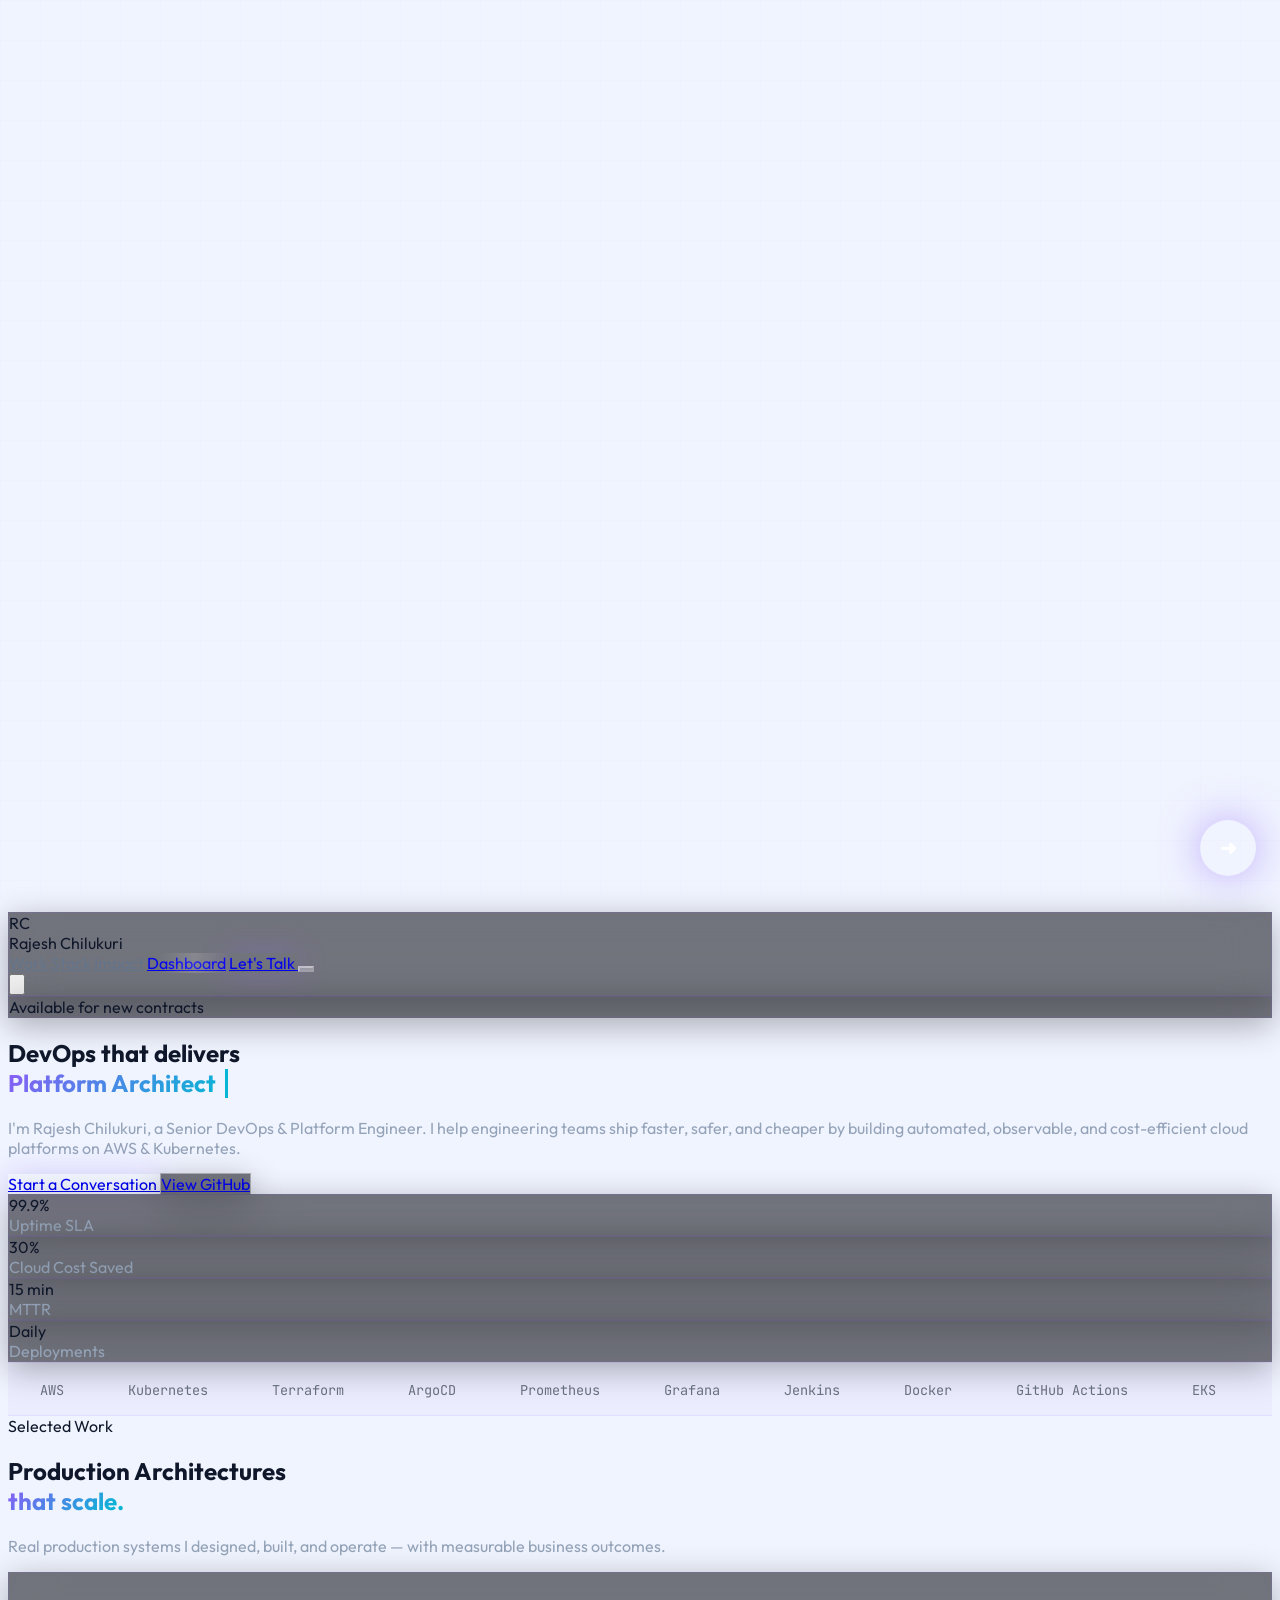
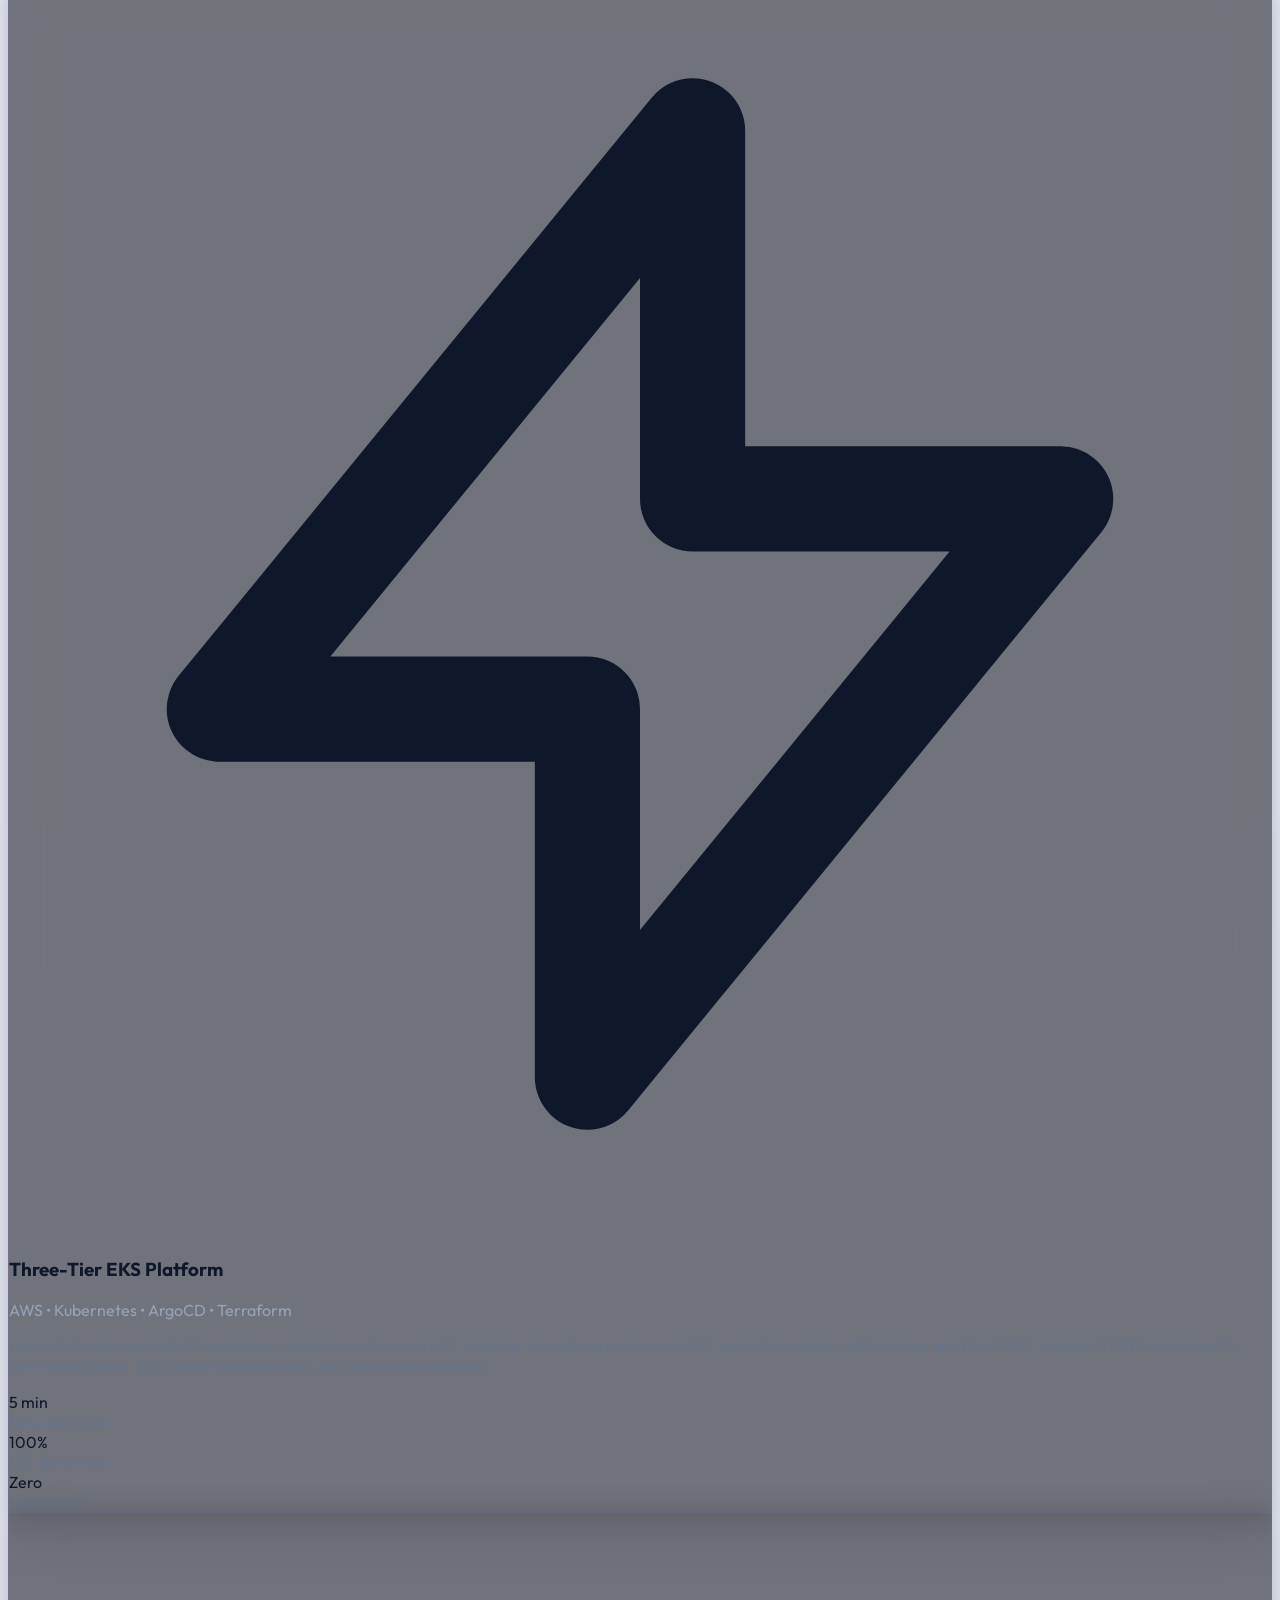
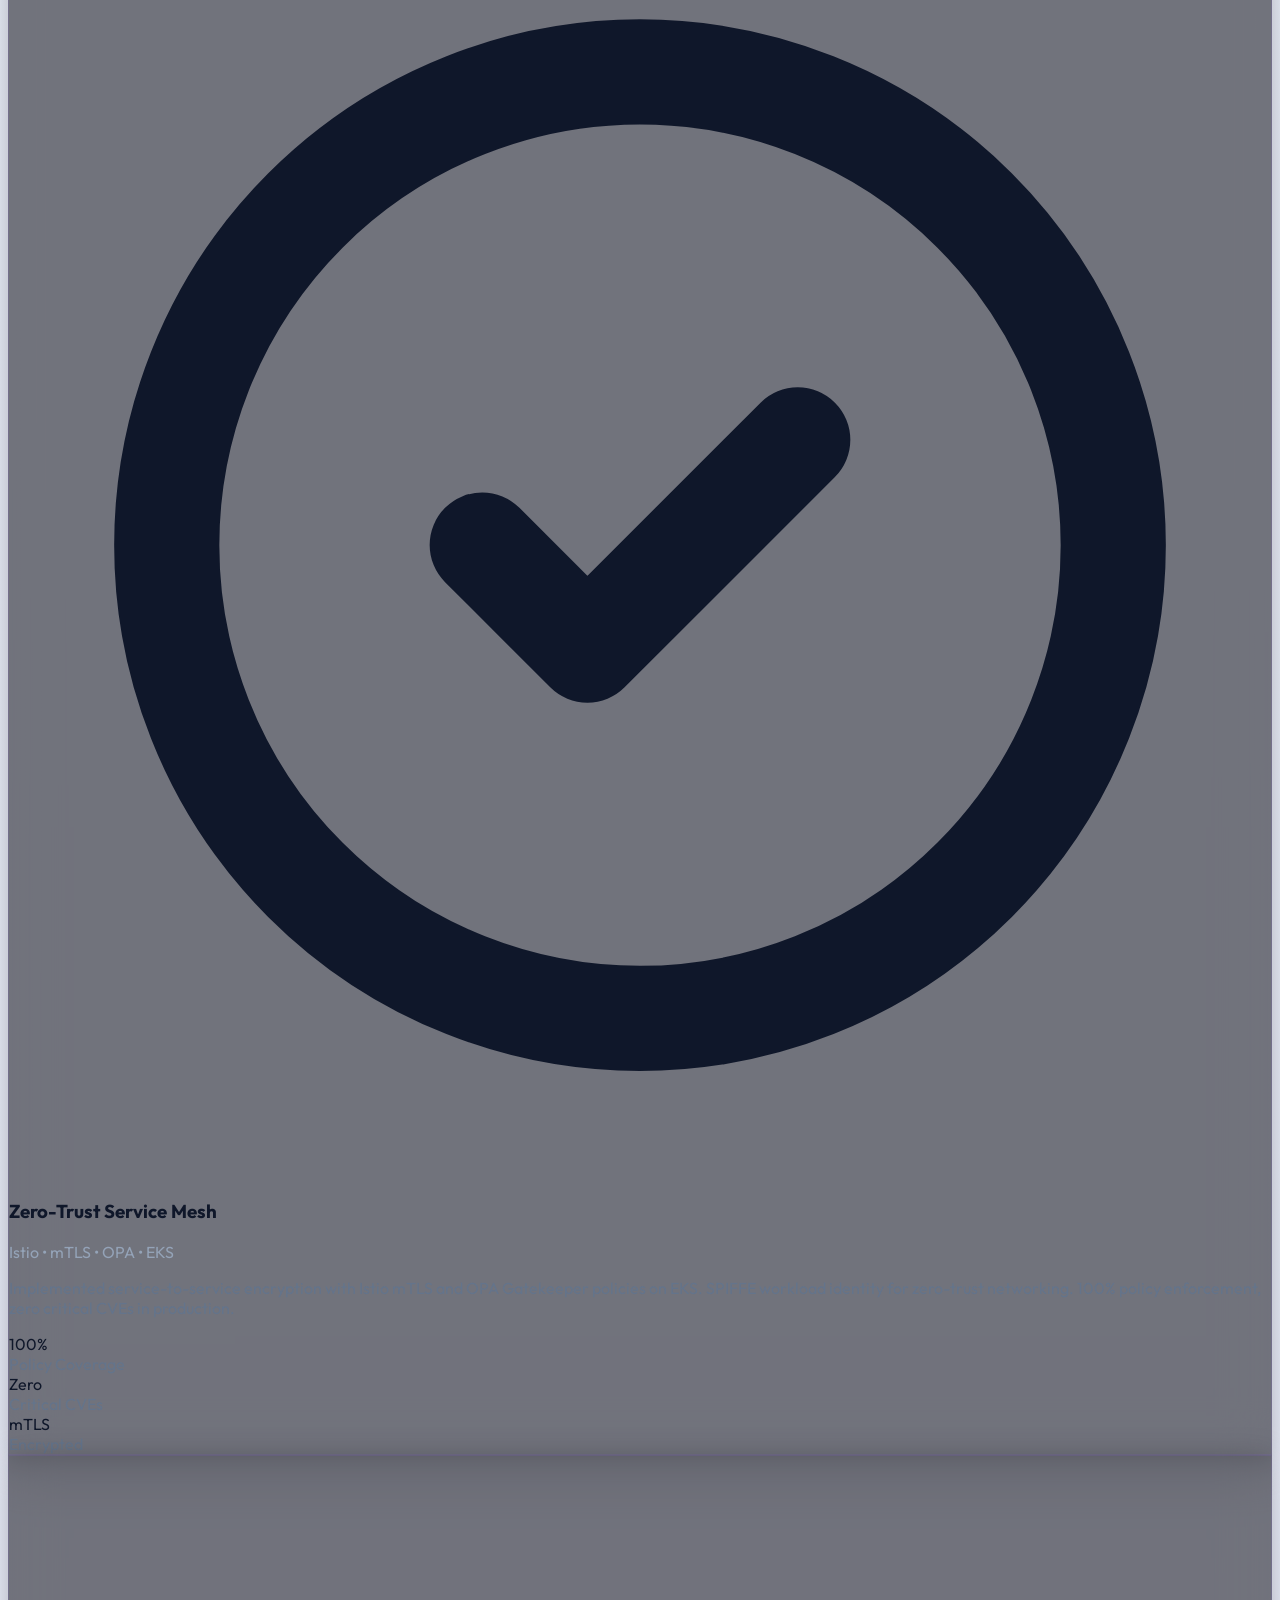
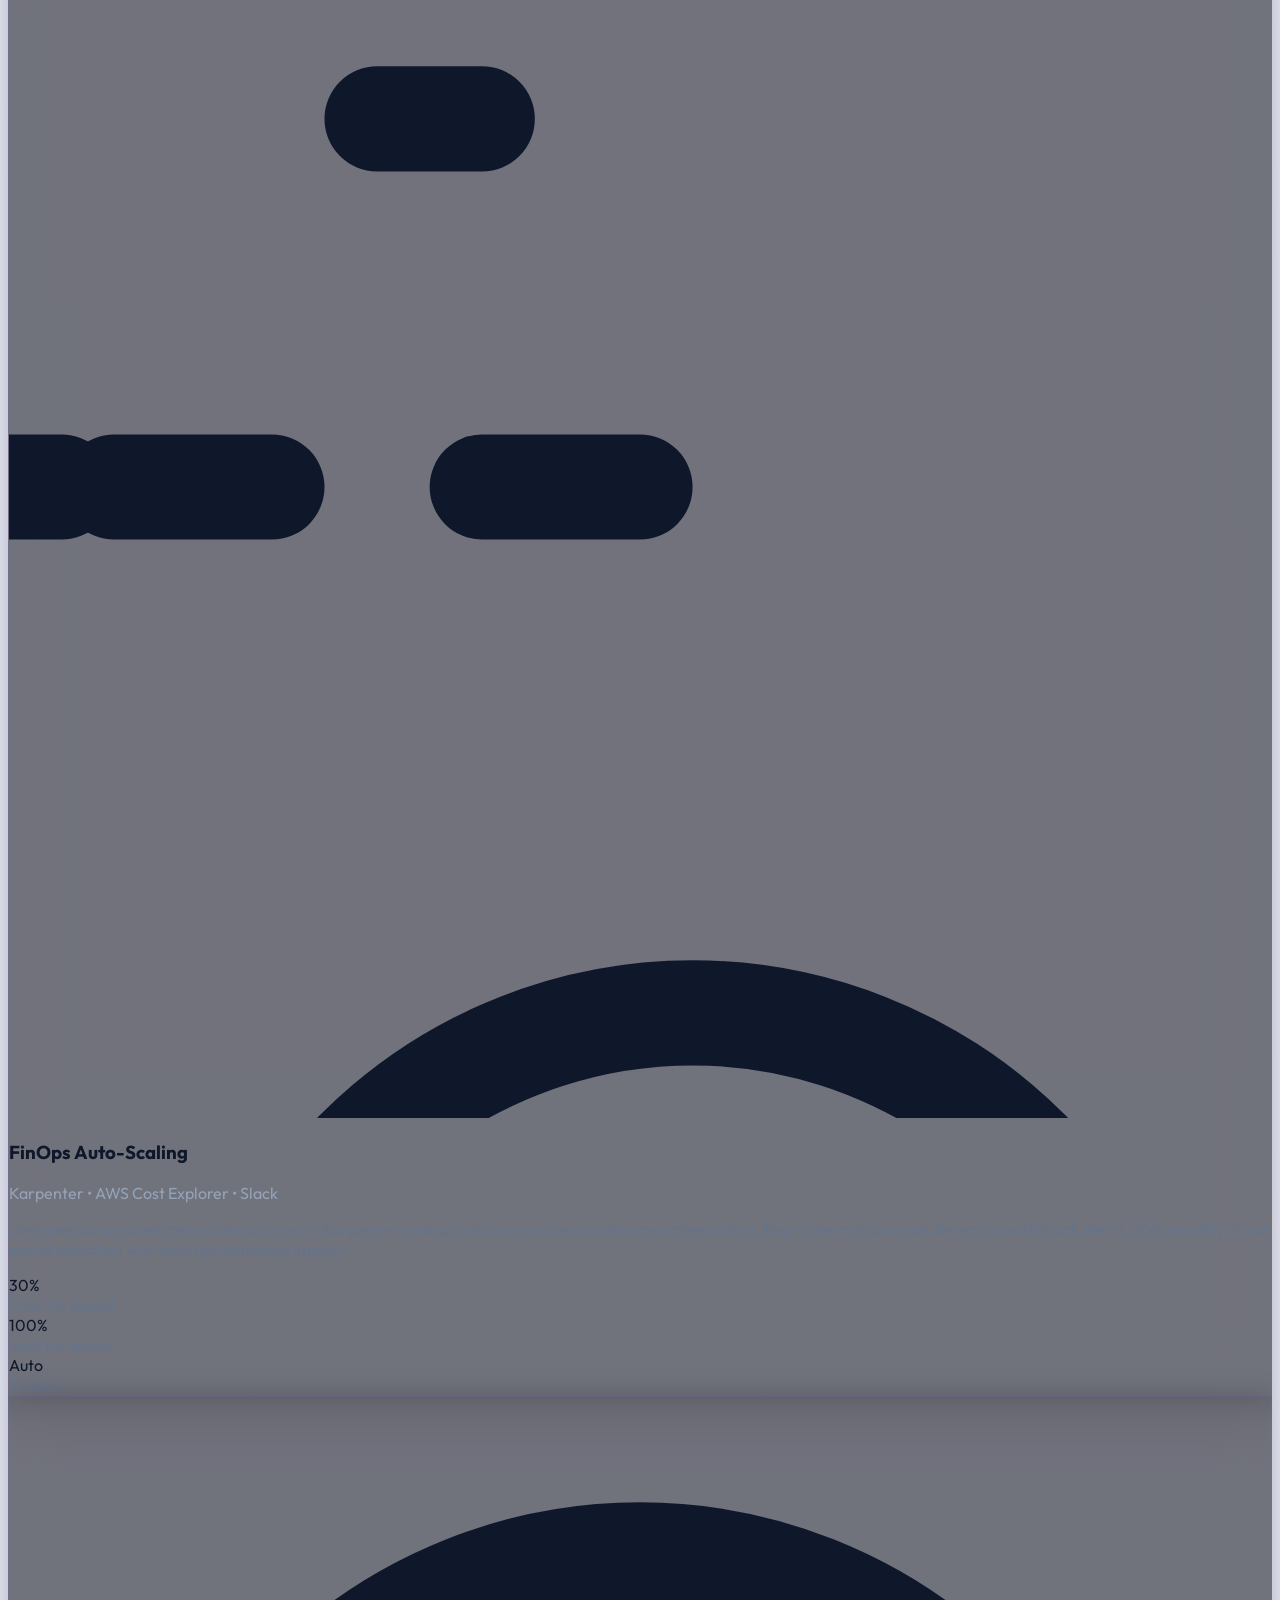
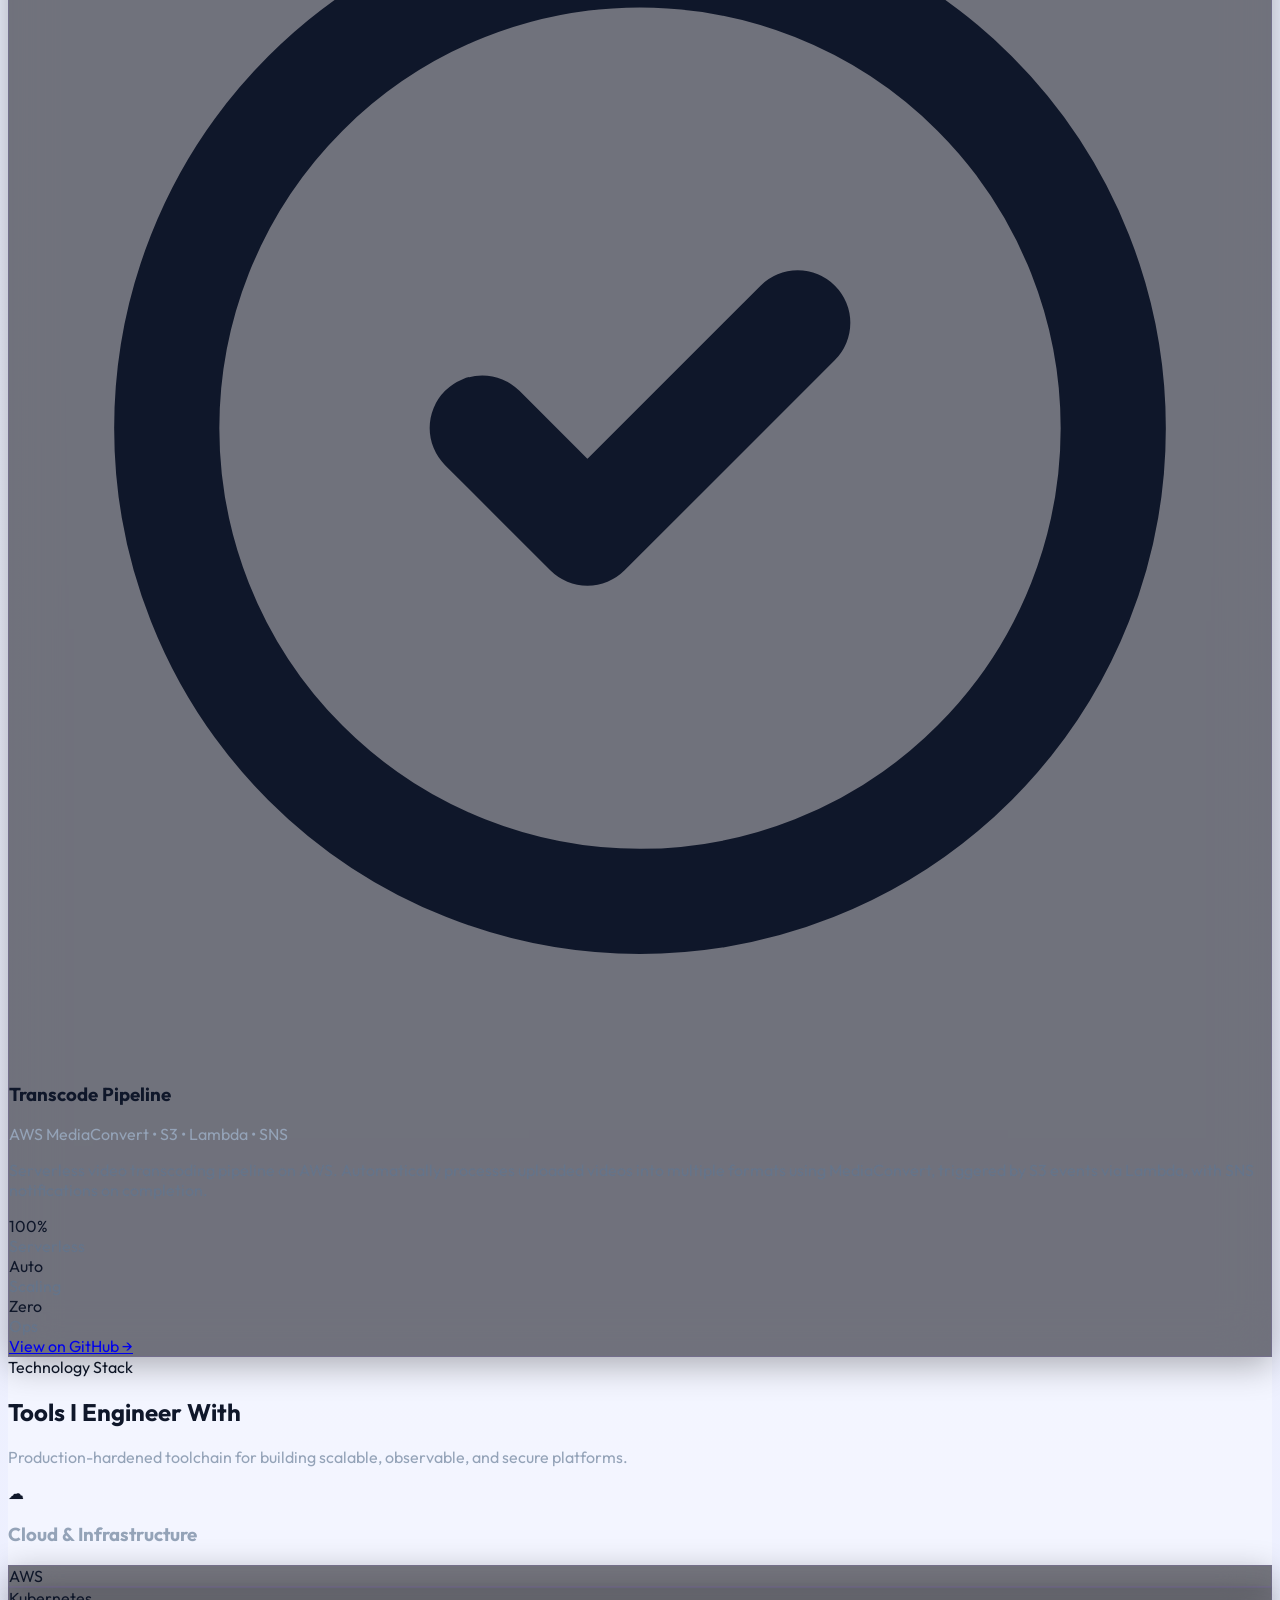
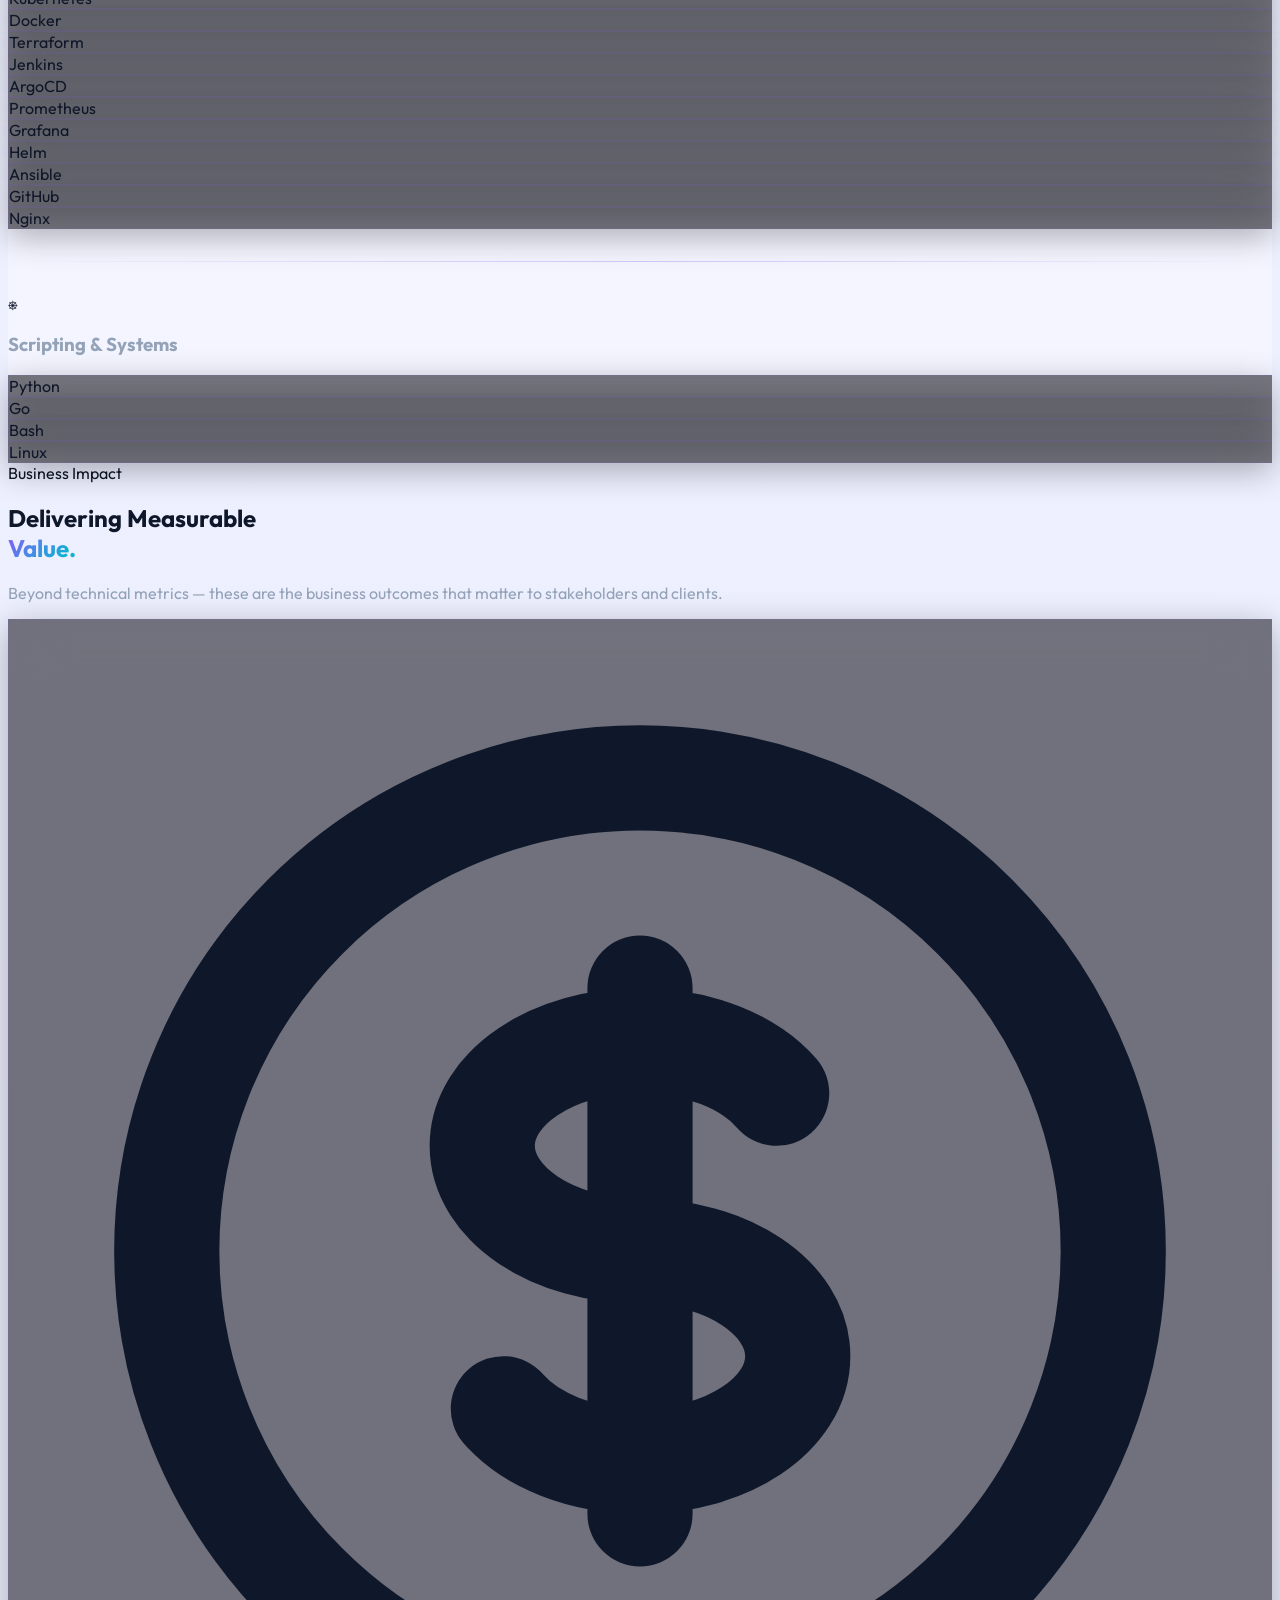
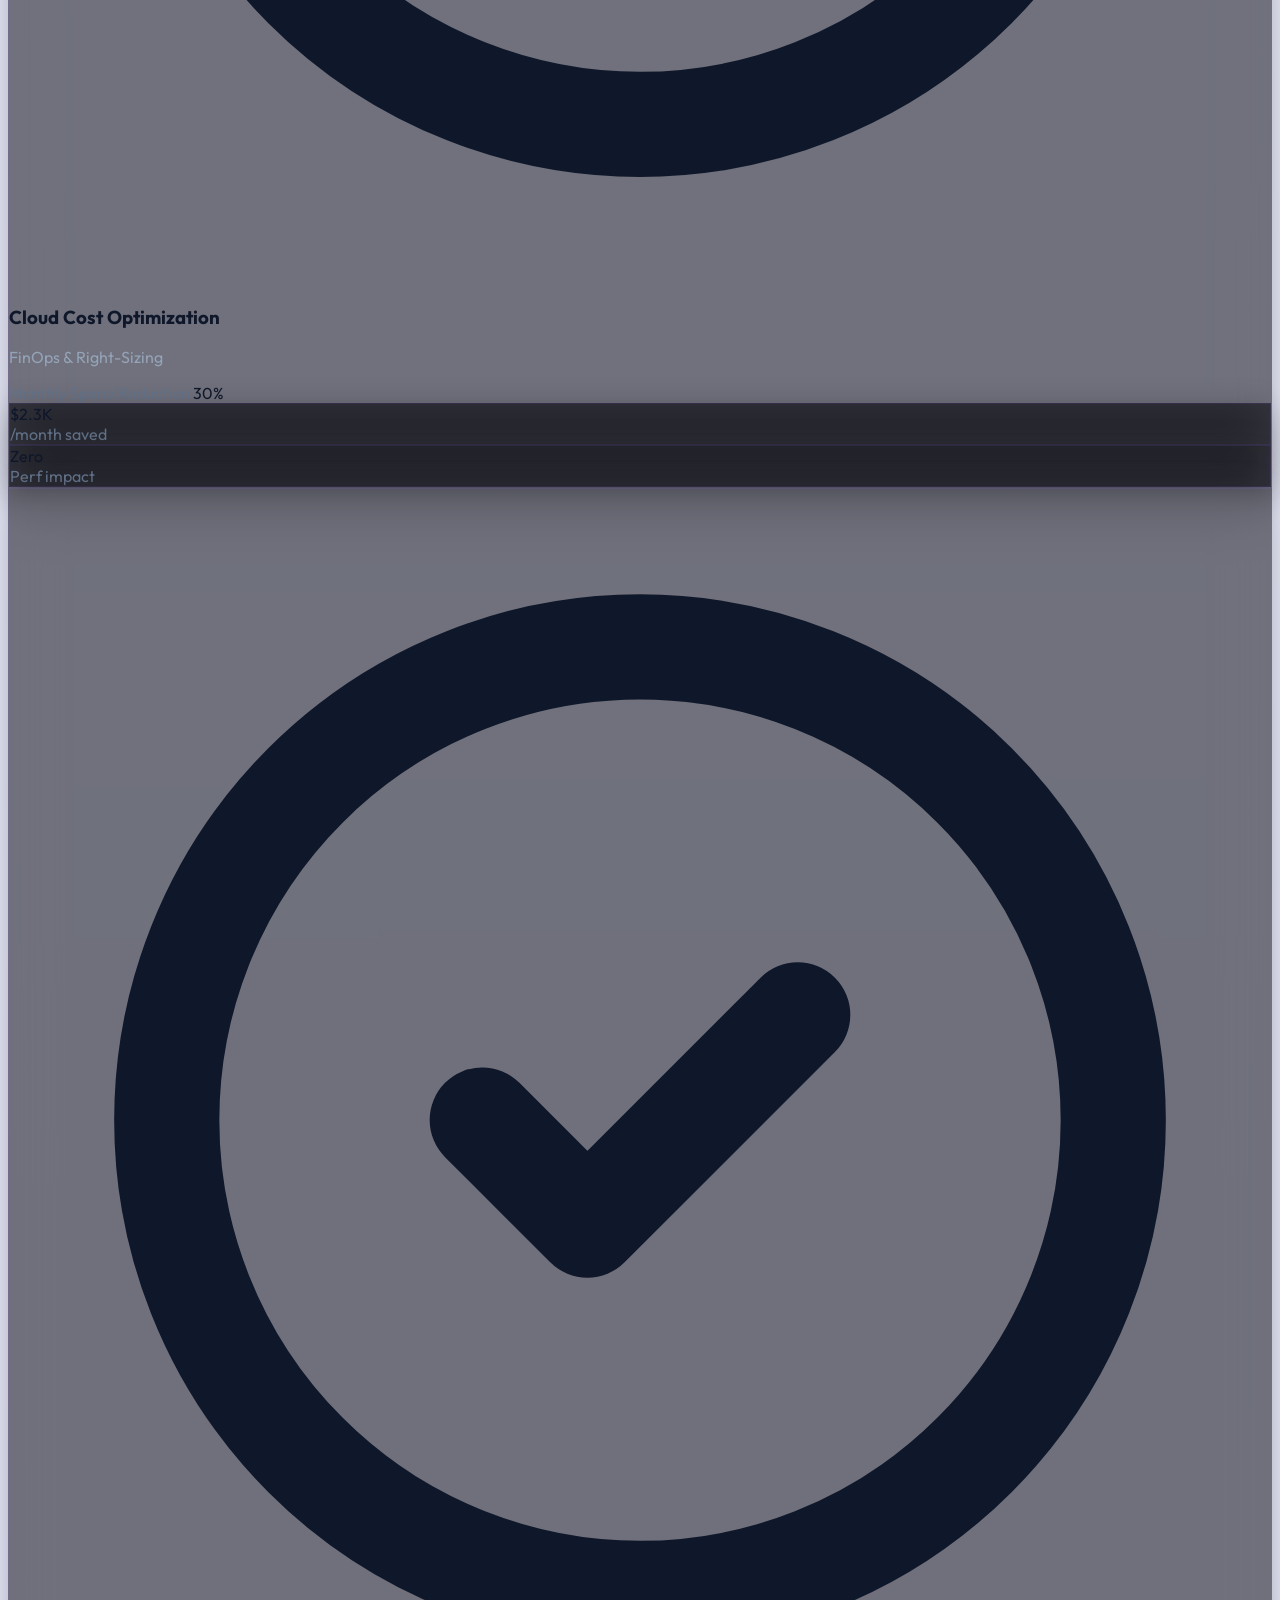
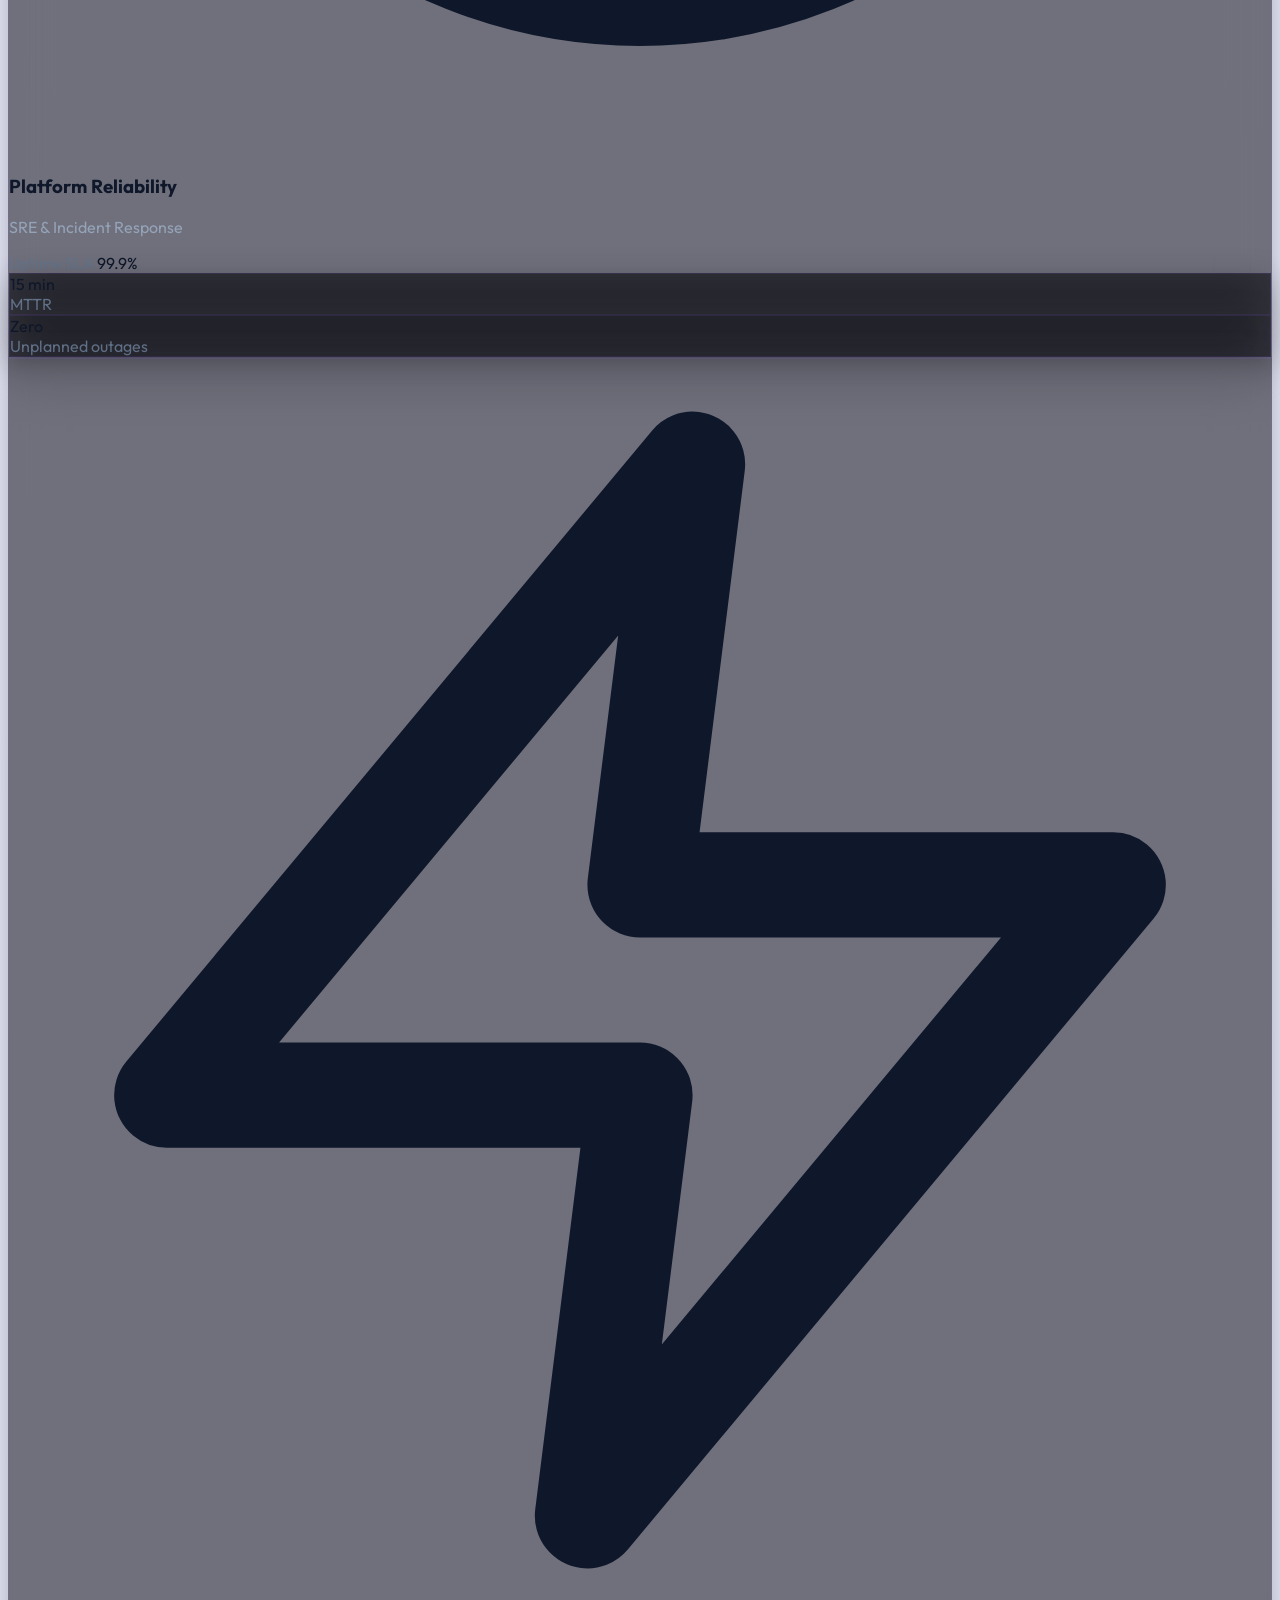
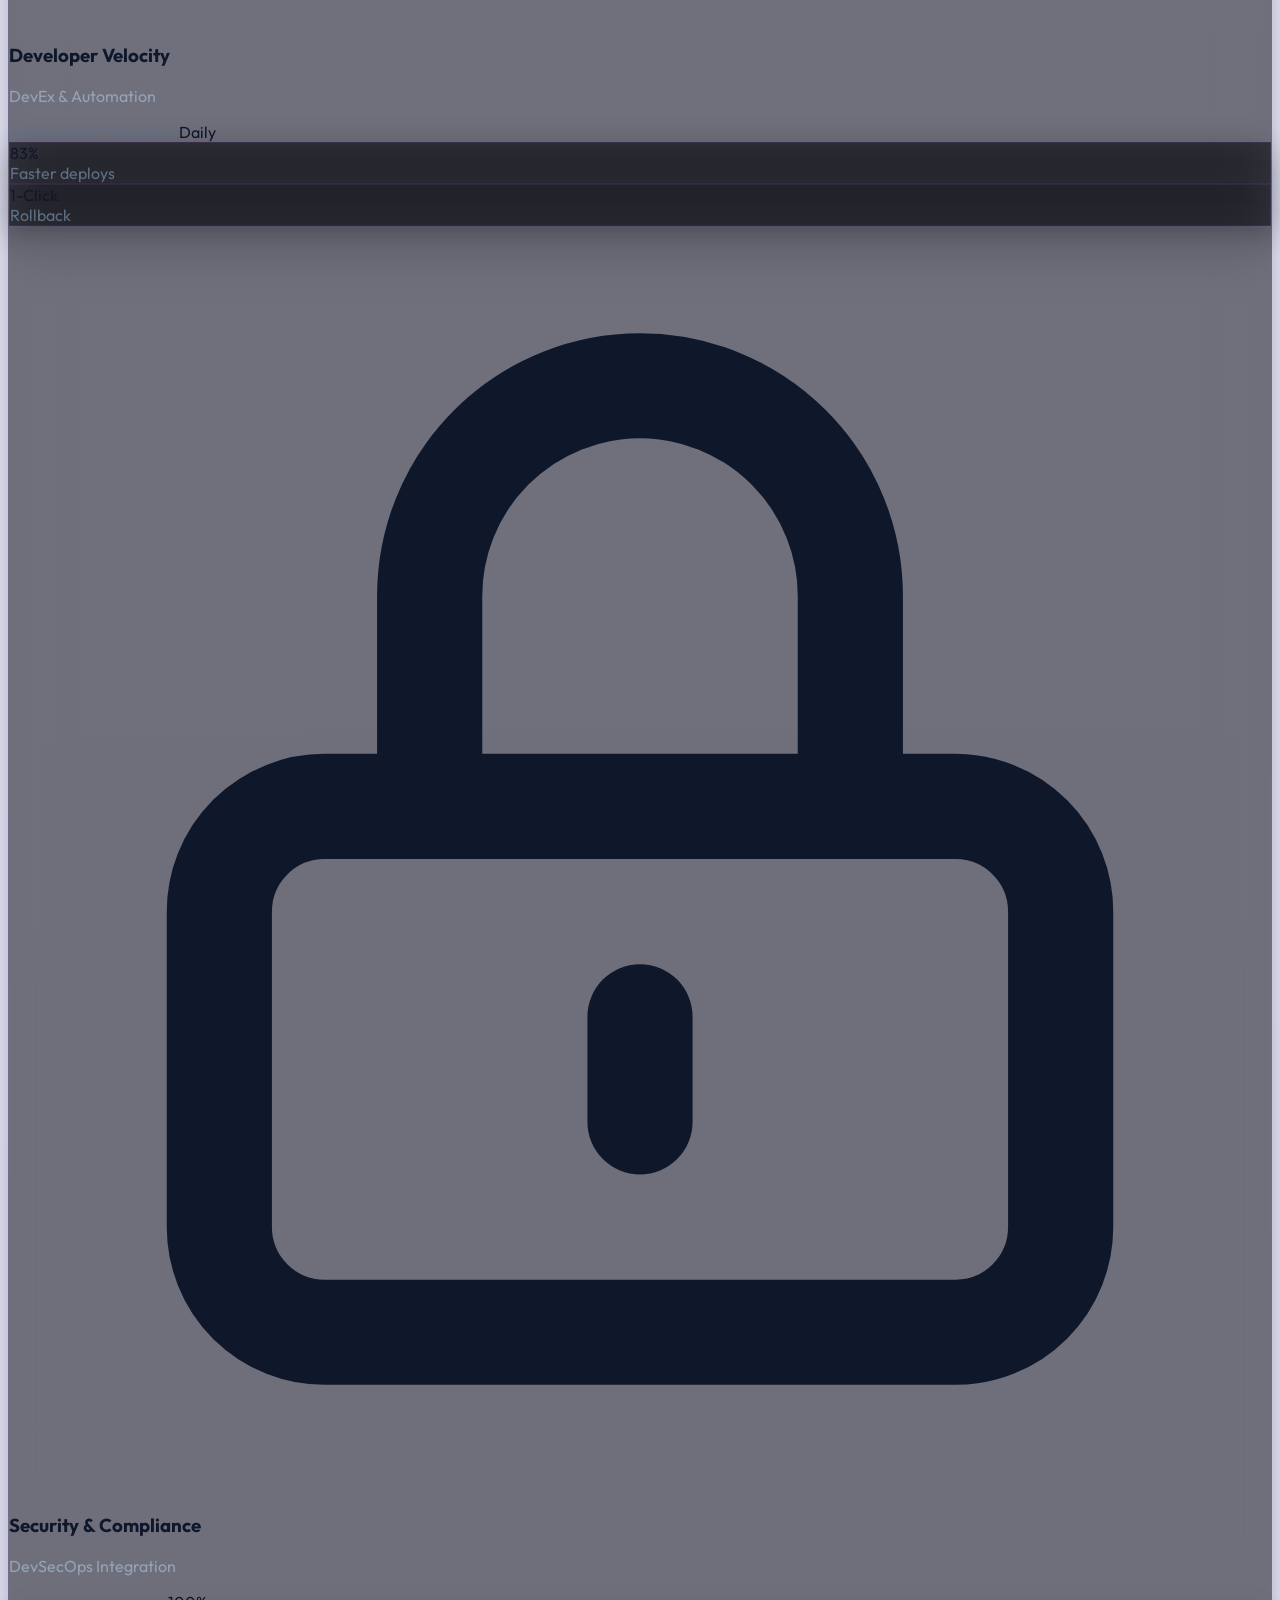
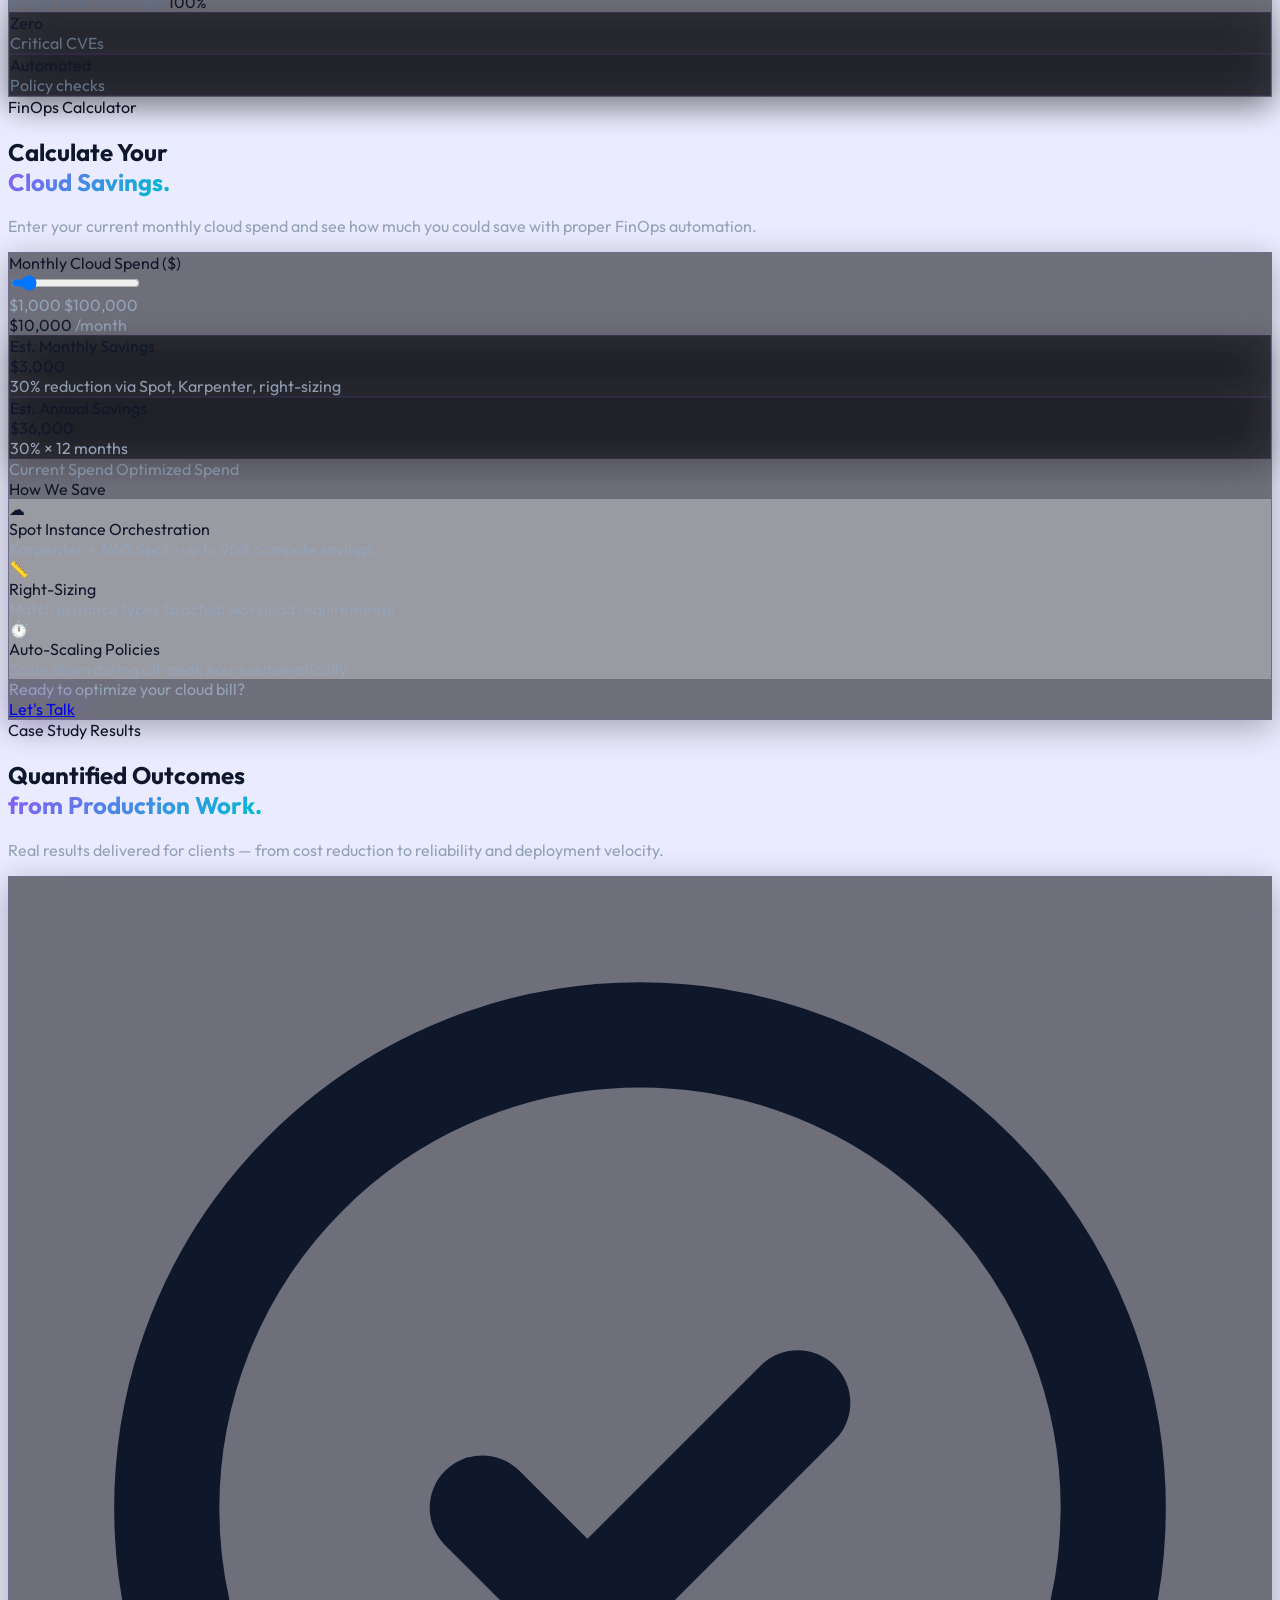
==== index.html @ 2ae7e1b1 "feat: add custom animated cursor with hover scale effect" ====
<!DOCTYPE html>
<html lang="en">
<head>
    <meta charset="UTF-8">
    <meta name="viewport" content="width=device-width, initial-scale=1.0">
    <meta name="description" content="Rajesh Chilukuri - Senior DevOps & Platform Engineer. Building scalable, secure, cost-efficient cloud infrastructure on AWS & Kubernetes. Let's ship faster, safer, cheaper.">
    <title>Rajesh Chilukuri | Senior DevOps & Platform Engineer</title>

    <!-- Tailwind CSS -->
    <script src="https://cdn.tailwindcss.com"></script>

    <!-- Google Fonts -->
    <link rel="preconnect" href="https://fonts.googleapis.com">
    <link rel="preconnect" href="https://fonts.gstatic.com" crossorigin>
    <link href="https://fonts.googleapis.com/css2?family=Outfit:wght@300;400;500;600;700;800;900&family=JetBrains+Mono:wght@400;500;700&family=Inter:wght@300;400;500;600&display=swap" rel="stylesheet">

    <!-- Chart.js -->
    <script src="https://cdn.jsdelivr.net/npm/chart.js"></script>

    <!-- SkillIcons -->
    <link rel="stylesheet" href="https://cdn.jsdelivr.net/gh/devicons/devicon@latest/devicon.min.css">

    <script>
        tailwind.config = {
            theme: {
                extend: {
                    fontFamily: {
                        sans: ['Outfit', 'sans-serif'],
                        mono: ['JetBrains Mono', 'monospace'],
                        inter: ['Inter', 'sans-serif'],
                    },
                    colors: {
                        abyss: { 50: '#f0f0ff', 100: '#e0e0ff', 500: '#0a0a12', 900: '#050508', 950: '#020204' },
                        neon: { purple: '#8b5cf6', cyan: '#06b6d4', pink: '#ec4899', emerald: '#10b981', amber: '#f59e0b' },
                        glass: { bg: 'rgba(10, 10, 18, 0.6)', border: 'rgba(139, 92, 246, 0.15)' },
                    },
                    animation: {
                        'float': 'float 6s ease-in-out infinite',
                        'float-slow': 'float 10s ease-in-out infinite',
                        'float-fast': 'float 4s ease-in-out infinite',
                        'pulse-glow': 'pulseGlow 4s ease-in-out infinite',
                        'orbit': 'orbit 20s linear infinite',
                        'spin-slow': 'spin 12s linear infinite',
                        'gradient-shift': 'gradientShift 10s ease infinite',
                        'marquee': 'marquee 30s linear infinite',
                    },
                    keyframes: {
                        float: {
                            '0%, 100%': { transform: 'translateY(0) rotate(0deg)' },
                            '33%': { transform: 'translateY(-15px) rotate(2deg)' },
                            '66%': { transform: 'translateY(10px) rotate(-2deg)' },
                        },
                        pulseGlow: {
                            '0%, 100%': { boxShadow: '0 0 30px rgba(139, 92, 246, 0.2), 0 0 60px rgba(6, 182, 212, 0.1)' },
                            '50%': { boxShadow: '0 0 60px rgba(139, 92, 246, 0.4), 0 0 100px rgba(6, 182, 212, 0.2)' },
                        },
                        orbit: {
                            '0%': { transform: 'rotate(0deg)' },
                            '100%': { transform: 'rotate(360deg)' },
                        },
                        gradientShift: {
                            '0%, 100%': { backgroundPosition: '0% 50%' },
                            '50%': { backgroundPosition: '100% 50%' },
                        },
                        marquee: {
                            '0%': { transform: 'translateX(0)' },
                            '100%': { transform: 'translateX(-50%)' },
                        },
                    },
                    backgroundImage: {
                        'mesh-gradient': 'linear-gradient(135deg, #0a0a12 0%, #1a1a2e 50%, #0a0a12 100%)',
                    }
                }
            }
        }
    </script>

    <style>
        /* ============ BOTH THEMES: ANIMATED GLASS STYLE ============ */
        body {
            transition: background-color 0.5s ease, color 0.5s ease;
        }

        /* Dark Theme (default) - Deep Abyss with animated glass */
        body:not([data-theme="light"]) {
            background-color: #020204;
            color: #f8fafc;
            background-image:
                radial-gradient(circle at 20% 20%, rgba(139, 92, 246, 0.08) 0%, transparent 35%),
                radial-gradient(circle at 80% 80%, rgba(6, 182, 212, 0.06) 0%, transparent 35%);
            background-size: 300% 300%;
            animation: darkAmbient 20s ease-in-out infinite;
        }

        @keyframes darkAmbient {
            0%, 100% { background-position: 0% 0%; }
            50% { background-position: 100% 100%; }
        }

        body:not([data-theme="light"]) .glass-panel {
            background: rgba(10, 10, 18, 0.55);
            border: 1px solid rgba(139, 92, 246, 0.12);
            box-shadow: 0 8px 32px rgba(0, 0, 0, 0.3);
        }

        body:not([data-theme="light"]) .orb {
            opacity: 0.4;
        }

        body:not([data-theme="light"]) .grid-bg {
            background-image: linear-gradient(rgba(139, 92, 246, 0.03) 1px, transparent 1px),
                              linear-gradient(90deg, rgba(139, 92, 246, 0.03) 1px, transparent 1px);
        }

        body:not([data-theme="light"]) *::-webkit-scrollbar-track {
            background: #050508;
        }

        body:not([data-theme="light"]) *::-webkit-scrollbar-thumb {
            background: linear-gradient(to bottom, #8b5cf6, #06b6d4);
        }

        /* Light Theme - Animated Glass (frosted white with neon accents) */
        [data-theme="light"] {
            --glass-bg: rgba(255, 255, 255, 0.65);
            --glass-border: rgba(139, 92, 246, 0.18);
        }

        [data-theme="light"] body {
            background-color: #f0f4ff;
            color: #0f172a;
            background-image:
                radial-gradient(circle at 20% 30%, rgba(139, 92, 246, 0.12) 0%, transparent 40%),
                radial-gradient(circle at 80% 70%, rgba(6, 182, 212, 0.12) 0%, transparent 40%),
                radial-gradient(circle at 40% 80%, rgba(236, 72, 153, 0.1) 0%, transparent 40%);
            background-size: 300% 300%;
            animation: lightAmbient 15s ease-in-out infinite;
        }

        @keyframes lightAmbient {
            0%, 100% { background-position: 0% 0%; }
            33% { background-position: 100% 50%; }
            66% { background-position: 50% 100%; }
        }

        [data-theme="light"] .glass-panel {
            background: rgba(255, 255, 255, 0.55);
            backdrop-filter: blur(24px);
            -webkit-backdrop-filter: blur(24px);
            border: 1px solid rgba(139, 92, 246, 0.18);
            box-shadow: 0 8px 32px rgba(0, 0, 0, 0.06);
        }

        [data-theme="light"] .glass-panel-hover:hover {
            border-color: rgba(139, 92, 246, 0.35);
            box-shadow: 0 12px 40px rgba(139, 92, 246, 0.12);
            background: rgba(255, 255, 255, 0.7);
        }

        [data-theme="light"] .orb {
            opacity: 0.35;
        }

        [data-theme="light"] .grid-bg {
            background-image: linear-gradient(rgba(139, 92, 246, 0.06) 1px, transparent 1px),
                              linear-gradient(90deg, rgba(139, 92, 246, 0.06) 1px, transparent 1px);
            opacity: 0.6;
        }

        [data-theme="light"] .cta-button {
            box-shadow: 0 0 30px rgba(139, 92, 246, 0.3);
        }

        [data-theme="light"] *::-webkit-scrollbar-track {
            background: #e2e8f0;
        }

        [data-theme="light"] *::-webkit-scrollbar-thumb {
            background: linear-gradient(to bottom, #8b5cf6, #06b6d4);
        }

        [data-theme="light"] .text-slate-300 { color: #64748b !important; }
        [data-theme="light"] .text-slate-400 { color: #94a3b8 !important; }
        [data-theme="light"] .text-slate-500 { color: #64748b !important; }
        [data-theme="light"] .bg-white\/5 { background-color: rgba(255, 255, 255, 0.3) !important; }
        [data-theme="light"] .bg-white\/10 { background-color: rgba(255, 255, 255, 0.4) !important; }
        [data-theme="light"] .border-white\/10 { border-color: rgba(255, 255, 255, 0.4) !important; }
        [data-theme="light"] .bg-black\/40 { background-color: rgba(0, 0, 0, 0.08) !important; }
        [data-theme="light"] .bg-slate-800 { background-color: #cbd5e1 !important; }
        [data-theme="light"] .bg-slate-700 { background-color: #94a3b8 !important; }

        /* Theme toggle icon swap */
        [data-theme="light"] #themeIcon {
            display: none;
        }
        [data-theme="light"] #themeToggle::after {
            content: '☀';
            font-size: 1rem;
        }
        #themeToggle:not([data-theme="light"])::after { content: none; }
    </style>

    <style>
        * {
            scrollbar-width: thin;
            scrollbar-color: #8b5cf6 #050508;
        }
        *::-webkit-scrollbar {
            width: 6px;
        }
        *::-webkit-scrollbar-track {
            background: #050508;
        }
        *::-webkit-scrollbar-thumb {
            background: linear-gradient(to bottom, #8b5cf6, #06b6d4);
            border-radius: 3px;
        }

        body {
            font-family: 'Outfit', sans-serif;
            background-color: #020204;
            color: #f8fafc;
            overflow-x: hidden;
        }

        /* Glassmorphism utilities */
        .glass-panel {
            background: rgba(10, 10, 18, 0.55);
            backdrop-filter: blur(20px);
            -webkit-backdrop-filter: blur(20px);
            border: 1px solid rgba(139, 92, 246, 0.12);
            box-shadow: 0 8px 32px 0 rgba(0, 0, 0, 0.3);
        }

        .glass-panel-hover:hover {
            border-color: rgba(139, 92, 246, 0.35);
            box-shadow: 0 12px 40px rgba(139, 92, 246, 0.15);
            transform: translateY(-4px);
        }

        .text-gradient {
            background: linear-gradient(135deg, #8b5cf6 0%, #06b6d4 50%, #ec4899 100%);
            -webkit-background-clip: text;
            -webkit-text-fill-color: transparent;
            background-size: 200% auto;
            animation: gradientShift 4s ease infinite;
        }

        .text-gradient-cyan {
            background: linear-gradient(135deg, #06b6d4 0%, #3b82f6 100%);
            -webkit-background-clip: text;
            -webkit-text-fill-color: transparent;
        }

        .text-gradient-purple {
            background: linear-gradient(135deg, #8b5cf6 0%, #a855f7 100%);
            -webkit-background-clip: text;
            -webkit-text-fill-color: transparent;
        }

        /* Animated background elements */
        .orb {
            position: fixed;
            border-radius: 50%;
            filter: blur(80px);
            opacity: 0.4;
            z-index: 0;
            pointer-events: none;
        }

        .tool-logo-float {
            position: fixed;
            z-index: 0;
            pointer-events: none;
            filter: drop-shadow(0 0 15px rgba(0, 0, 0, 0.5));
            opacity: 0.85;
        }

        .grid-bg {
            position: fixed;
            top: 0; left: 0; width: 100%; height: 100%;
            background-image: linear-gradient(rgba(139, 92, 246, 0.03) 1px, transparent 1px),
                              linear-gradient(90deg, rgba(139, 92, 246, 0.03) 1px, transparent 1px);
            background-size: 40px 40px;
            z-index: 0;
            pointer-events: none;
        }

        /* Hero text effects */
        .hero-glow {
            position: relative;
        }
        .hero-glow::after {
            content: attr(data-glow);
            position: absolute;
            inset: 0;
            background: linear-gradient(135deg, #8b5cf6, #06b6d4, #ec4899);
            -webkit-mask: linear-gradient(#fff 0 0) content-box, linear-gradient(#fff 0 0);
            -webkit-mask-composite: destination-out;
            mask-composite: exclude;
            pointer-events: none;
            filter: blur(8px);
            z-index: -1;
        }

        /* Custom Animated Cursor */
        .custom-cursor {
            position: fixed;
            top: 0;
            left: 0;
            width: 20px;
            height: 20px;
            border: 2px solid #06b6d4;
            border-radius: 50%;
            pointer-events: none;
            z-index: 9999;
            transition: transform 0.1s ease-out, width 0.2s ease, height 0.2s ease, background-color 0.2s ease;
            mix-blend-mode: difference;
            transform: translate(-50%, -50%);
        }
        .custom-cursor::after {
            content: '';
            position: absolute;
            top: 50%;
            left: 50%;
            width: 4px;
            height: 4px;
            background: #06b6d4;
            border-radius: 50%;
            transform: translate(-50%, -50%);
        }
        .custom-cursor.hover {
            width: 50px;
            height: 50px;
            background: rgba(6, 182, 212, 0.1);
            border-color: transparent;
        }
        .custom-cursor.hidden {
            display: none;
        }

        /* Hero typing effect */
        .hero-typing {
            display: inline-block;
            min-width: 14rem;
        }
        .hero-typing-text {
            color: #fff;
        }
        .hero-cursor {
            display: inline-block;
            width: 3px;
            height: 1.2em;
            background: #06b6d4;
            margin-left: 4px;
            animation: blink 1s infinite;
            vertical-align: text-bottom;
        }
        @keyframes blink {
            0%, 100% { opacity: 1; }
            50% { opacity: 0; }
        }

        .tilt-card__shine {
            position: absolute;
            top: 0; left: 0; width: 100%; height: 100%;
            background: linear-gradient(
                135deg,
                rgba(255, 255, 255, 0) 0%,
                rgba(255, 255, 255, 0.1) 50%,
                rgba(255, 255, 255, 0) 100%
            );
            transform: translateX(-100%) rotate(45deg);
            pointer-events: none;
            z-index: 1;
            transition: transform 0.3s ease;
        }
        .tilt-card:hover .tilt-card__shine {
            transform: translateX(100%) rotate(45deg);
        }

        /* CTA button */
        .cta-button {
            position: relative;
            overflow: hidden;
            transition: all 0.4s cubic-bezier(0.4, 0, 0.2, 1);
        }
        .cta-button::before {
            content: '';
            position: absolute;
            top: 0; left: -100%; width: 100%; height: 100%;
            background: linear-gradient(90deg, transparent, rgba(255,255,255,0.15), transparent);
            transition: 0.5s;
        }
        .cta-button:hover::before {
            left: 100%;
        }

        /* Skill icon card */
        .skill-card {
            position: relative;
            transition: all 0.3s cubic-bezier(0.4, 0, 0.2, 1);
        }
        .skill-card:hover {
            transform: translateY(-8px) scale(1.05);
        }

        /* Section divider */
        .section-divider {
            height: 1px;
            background: linear-gradient(to right, transparent, rgba(139, 92, 246, 0.3), transparent);
            margin: 2rem 0;
        }

        /* Reveal animation */
        .reveal {
            opacity: 0;
            transform: translateY(30px);
            transition: all 0.8s ease-out;
        }
        .reveal.active {
            opacity: 1;
            transform: translateY(0);
        }

        /* Marquee ticker */
        .marquee-container {
            overflow: hidden;
            white-space: nowrap;
            padding: 1rem 0;
            background: rgba(139, 92, 246, 0.05);
            border-top: 1px solid rgba(139, 92, 246, 0.1);
            border-bottom: 1px solid rgba(139, 92, 246, 0.1);
        }
        .marquee {
            display: inline-block;
            animation: marquee 40s linear infinite;
        }
        .marquee span {
            display: inline-block;
            padding: 0 2rem;
            color: #6b7280;
            font-family: 'JetBrains Mono', monospace;
            font-size: 0.85rem;
        }

        /* Code block styling */
        .code-block {
            background: #050508;
            border: 1px solid rgba(139, 92, 246, 0.2);
            border-radius: 12px;
            overflow: hidden;
        }
        .code-header {
            background: rgba(139, 92, 246, 0.1);
            padding: 0.75rem 1rem;
            border-bottom: 1px solid rgba(139, 92, 246, 0.1);
            display: flex;
            align-items: center;
            gap: 0.5rem;
        }
        .code-dot {
            width: 10px; height: 10px; border-radius: 50%;
        }
        .code-dot.red { background: #ff5f56; box-shadow: 0 0 10px #ff5f56; }
        .code-dot.yellow { background: #ffbd2e; box-shadow: 0 0 10px #ffbd2e; }
        .code-dot.green { background: #27c93f; box-shadow: 0 0 10px #27c93f; }

        .contact-input {
            background: rgba(255, 255, 255, 0.03);
            border: 1px solid rgba(255, 255, 255, 0.1);
            transition: all 0.3s ease;
        }
        .contact-input:focus {
            border-color: #8b5cf6;
            box-shadow: 0 0 20px rgba(139, 92, 246, 0.2);
            outline: none;
        }

        /* ============ INTERACTIVE TERMINAL ============ */
        .terminal-overlay {
            position: fixed;
            top: 0; left: 0; width: 100%; height: 100%;
            z-index: 100;
            opacity: 0;
            visibility: hidden;
            transition: all 0.4s cubic-bezier(0.25, 0.46, 0.45, 0.94);
        }
        .terminal-overlay.open {
            opacity: 1;
            visibility: visible;
        }
        .terminal-backdrop {
            position: absolute;
            inset: 0;
            background: rgba(2, 2, 4, 0.85);
            backdrop-filter: blur(24px);
            -webkit-backdrop-filter: blur(24px);
        }
        .terminal-window {
            position: absolute;
            top: 10%; left: 10%; right: 10%; bottom: 10%;
            background: rgba(5, 5, 8, 0.92);
            border: 1px solid rgba(139, 92, 246, 0.3);
            border-radius: 16px;
            box-shadow: 0 25px 80px rgba(0, 0, 0, 0.6);
            display: flex;
            flex-direction: column;
            overflow: hidden;
            transform: scale(0.9);
            transition: transform 0.3s cubic-bezier(0.25, 0.46, 0.45, 0.94);
        }
        .terminal-overlay.open .terminal-window {
            transform: scale(1);
        }
        .terminal-header {
            height: 32px;
            background: rgba(255, 255, 255, 0.05);
            border-bottom: 1px solid rgba(255, 255, 255, 0.08);
            display: flex;
            align-items: center;
            padding: 0 12px;
            flex-shrink: 0;
        }
        .terminal-dots {
            display: flex;
            gap: 6px;
        }
        .terminal-dot {
            width: 10px; height: 10px; border-radius: 50%;
        }
        .terminal-dot.red { background: #ff5f56; box-shadow: 0 0 10px #ff5f56; }
        .terminal-dot.yellow { background: #ffbd2e; box-shadow: 0 0 10px #ffbd2e; }
        .terminal-dot.green { background: #27c93f; box-shadow: 0 0 10px #27c93f; }
        .terminal-title {
            margin-left: auto;
            font-family: 'JetBrains Mono', monospace;
            font-size: 0.75rem;
            color: #94a3b8;
            font-weight: 500;
        }
        .terminal-body {
            flex: 1;
            padding: 1.5rem;
            overflow-y: auto;
            font-family: 'JetBrains Mono', monospace;
            font-size: 0.9rem;
            line-height: 1.6;
        }
        .terminal-line {
            margin-bottom: 0.75rem;
            white-space: pre-wrap;
            word-break: break-all;
        }
        .terminal-prompt {
            display: inline;
            color: var(--neon-cyan);
            font-weight: 700;
        }
        .terminal-user { color: var(--neon-purple); }
        .terminal-host { color: var(--neon-pink); }
        .terminal-output { color: #e2e8f0; }
        .terminal-output-dim { color: #94a3b8; }
        .terminal-output-success { color: var(--neon-emerald); }
        .terminal-output-error { color: var(--neon-pink); }
        .terminal-output-warn { color: var(--neon-amber); }
        .terminal-output-key { color: var(--neon-cyan); }
        .terminal-output-val { color: #fbbf24; }
        .terminal-input-line {
            display: flex;
            align-items: flex-start;
            gap: 0.75rem;
            margin-top: 1rem;
        }
        .terminal-cursor {
            color: var(--neon-purple);
            font-weight: 700;
            animation: cursorBlink 1s infinite;
        }
        @keyframes cursorBlink {
            0%, 100% { opacity: 1; }
            50% { opacity: 0; }
        }
        .terminal-input {
            background: transparent;
            border: none;
            color: #fff;
            font-family: 'JetBrains Mono', monospace;
            font-size: 0.9rem;
            flex: 1;
            outline: none;
            cursor: text;
        }
        .terminal-input::placeholder { color: #475569; }
        .terminal-hint {
            position: absolute;
            bottom: 1rem; left: 50%; transform: translateX(-50%);
            font-family: 'JetBrains Mono', monospace;
            font-size: 0.7rem;
            color: #64748b;
            letter-spacing: 1px;
            text-transform: uppercase;
            opacity: 0.6;
            transition: opacity 0.3s ease;
        }
        .terminal-close-btn {
            position: absolute;
            top: 1.5rem; right: 1.5rem;
            width: 32px; height: 32px;
            border-radius: 50%;
            background: rgba(255, 255, 255, 0.08);
            border: 1px solid rgba(255, 255, 255, 0.15);
            color: #94a3b8;
            font-family: 'JetBrains Mono', monospace;
            font-size: 0.8rem;
            cursor: pointer;
            display: flex;
            align-items: center;
            justify-content: center;
            transition: all 0.3s ease;
        }
        .terminal-close-btn:hover {
            background: rgba(236, 72, 153, 0.2);
            border-color: var(--neon-pink);
            color: var(--neon-pink);
        }
        .terminal-toggle-btn {
            position: fixed;
            bottom: 1.5rem; right: 1.5rem;
            z-index: 99;
            width: 56px; height: 56px;
            border-radius: 50%;
            background: linear-gradient(135deg, var(--neon-purple), var(--neon-cyan));
            border: none;
            color: #fff;
            font-family: 'JetBrains Mono', monospace;
            font-size: 1.25rem;
            font-weight: 700;
            cursor: pointer;
            box-shadow: 0 0 40px rgba(139, 92, 246, 0.5);
            display: flex;
            align-items: center;
            justify-content: center;
            transition: all 0.4s cubic-bezier(0.25, 0.46, 0.45, 0.94);
        }
        .terminal-toggle-btn:hover {
            transform: scale(1.15) rotate(5deg);
            box-shadow: 0 0 60px rgba(6, 182, 212, 0.6);
        }
        .terminal-toggle-btn:active {
            transform: scale(0.95);
        }

        /* CI/CD Pipeline Simulator */
        .pipeline-stage {
            transition: all 0.3s ease;
        }
        .stage-bar {
            transition: width 0.5s ease, background-color 0.3s ease;
        }

        /* Interactive Architecture Diagram */
        .arch-node {
            transition: all 0.3s cubic-bezier(0.25, 0.46, 0.45, 0.94);
            cursor: pointer;
        }
        .arch-node.group:hover {
            transform: scale(1.1);
            z-index: 10;
        }
        .arch-node.arch-active {
            transform: scale(1.15);
            z-index: 20;
        }
        .arch-node.group:hover ~ .arch-node,
        .arch-active ~ .arch-node {
            opacity: 0.35;
            filter: grayscale(0.5);
        }
        .arch-node.group:hover ~ .arch-node.arch-active,
        .arch-active ~ .arch-node.arch-active {
            opacity: 1;
            filter: grayscale(0);
        }
    </style>
</head>
<body class="min-h-screen selection:bg-neon-purple selection:text-white">
    <div class="custom-cursor hidden" id="customCursor"></div>

    <!-- ============ ANIMATED BACKGROUND ============ -->
    <div class="fixed inset-0 z-0 overflow-hidden pointer-events-none">
        <div class="grid-bg"></div>

        <!-- Ambient Orbs -->
        <div class="orb w-[600px] h-[600px] bg-[#8b5cf6] top-[-20%] left-[-20%] animate-pulse-glow"></div>
        <div class="orb w-[500px] h-[500px] bg-[#06b6d4] bottom-[-15%] right-[-10%] animate-pulse-glow" style="animation-delay: 2s;"></div>
        <div class="orb w-[400px] h-[400px] bg-[#ec4899] top-[40%] right-[20%] animate-pulse-glow" style="animation-delay: 4s;"></div>

        <!-- Canvas for DevOps Tool Logos -->
        <canvas id="toolCanvas" class="fixed inset-0 w-full h-full"></canvas>
    </div>

    <!-- ============ MAIN CONTENT ============ -->
    <main class="relative z-10">

        <!-- Navigation -->
        <nav class="fixed top-0 left-0 right-0 z-50 px-6 py-4">
            <div class="max-w-7xl mx-auto glass-panel rounded-2xl px-6 py-3 flex items-center justify-between">
                <div class="flex items-center gap-3 cursor-pointer group">
                    <div class="w-10 h-10 rounded-xl bg-gradient-to-br from-neon-purple to-neon-cyan flex items-center justify-center font-bold text-white text-xs group-hover:scale-110 transition-transform">
                        RC
                    </div>
                    <span class="font-bold text-xl tracking-tight text-white">Rajesh <span class="text-neon-purple">Chilukuri</span></span>
                </div>
                <div class="hidden md:flex items-center gap-8">
                    <a href="#work" class="text-sm font-medium text-slate-300 hover:text-white transition-colors">Work</a>
                    <a href="#stack" class="text-sm font-medium text-slate-300 hover:text-white transition-colors">Stack</a>
                    <a href="#impact" class="text-sm font-medium text-slate-300 hover:text-white transition-colors">Impact</a>
                    <a href="dashboard.html" class="text-sm font-medium text-neon-cyan hover:text-white transition-colors">Dashboard</a>
                    <a href="#contact" class="px-5 py-2 rounded-xl bg-gradient-to-r from-neon-purple to-neon-cyan text-white font-semibold text-sm hover:shadow-[0_0_30px_rgba(139,92,246,0.5)] transition-all cta-button">
                        Let's Talk
                    </a>
                    <button id="themeToggle" class="px-3 py-2 rounded-xl bg-white/5 border border-white/10 text-white font-semibold text-sm hover:bg-white/10 transition-all">
                        <svg id="themeIcon" class="w-4 h-4" fill="none" stroke="currentColor" viewBox="0 0 24 24"><path stroke-linecap="round" stroke-linejoin="round" stroke-width="2" d="M20.354 15.354A9 9 0 018.646 3.646 9.003 9.003 0 0012 21a9.003 9.003 0 008.354-5.646z"/></svg>
                    </button>
                </div>
                <button class="md:hidden text-slate-400 hover:text-white">
                    <svg class="w-6 h-6" fill="none" stroke="currentColor" viewBox="0 0 24 24"><path stroke-linecap="round" stroke-linejoin="round" stroke-width="2" d="M4 6h16M4 12h16M4 18h16"/></svg>
                </button>
            </div>
        </nav>

        <!-- Hero Section -->
        <section class="relative pt-32 pb-24 px-6">
            <div class="max-w-7xl mx-auto">
                <div class="text-center max-w-4xl mx-auto">
                    <div class="inline-flex items-center gap-2 px-4 py-1.5 rounded-full glass-panel border border-neon-purple/30 mb-8">
                        <span class="w-2 h-2 rounded-full bg-neon-emerald animate-pulse"></span>
                        <span class="text-xs font-mono text-neon-cyan font-bold uppercase tracking-wider">Available for new contracts</span>
                    </div>
                    <h1 class="text-5xl md:text-7xl lg:text-8xl font-extrabold tracking-tight mb-8 leading-tight hero-glow" data-glow="DevOps that delivers business value.">
                        <span class="text-white">DevOps that delivers</span><br>
                        <span class="text-gradient hero-typing">
                            <span class="hero-typing-text" id="heroTyping"></span>
                            <span class="hero-cursor"></span>
                        </span>
                    </h1>
                    <p class="text-lg md:text-xl text-slate-400 mb-10 max-w-2xl mx-auto leading-relaxed">
                        I'm Rajesh Chilukuri, a Senior DevOps &amp; Platform Engineer. I help engineering teams ship
                        faster, safer, and cheaper by building automated, observable, and cost-efficient cloud platforms on AWS &amp; Kubernetes.
                    </p>
                    <div class="flex flex-col sm:flex-row items-center justify-center gap-4">
                        <a href="#contact" class="px-8 py-4 rounded-2xl bg-gradient-to-r from-neon-purple to-neon-cyan text-white font-bold text-lg hover:shadow-[0_0_40px_rgba(139,92,246,0.6)] hover:scale-105 transition-all duration-300 cta-button">
                            Start a Conversation
                        </a>
                        <a href="https://github.com/Rajesh-210" target="_blank" class="px-8 py-4 rounded-2xl glass-panel border border-white/10 text-white font-bold text-lg hover:border-neon-purple/50 hover:shadow-[0_0_30px_rgba(139,92,246,0.2)] transition-all">
                            View GitHub
                        </a>
                    </div>

                    <!-- Trust metrics -->
                    <div class="mt-16 grid grid-cols-2 md:grid-cols-4 gap-6">
                        <div class="glass-panel p-6 rounded-2xl text-center border-l-4 border-neon-cyan">
                            <div class="text-3xl font-bold text-white font-mono">99.9%</div>
                            <div class="text-xs text-slate-400 mt-1 uppercase tracking-wider">Uptime SLA</div>
                        </div>
                        <div class="glass-panel p-6 rounded-2xl text-center border-l-4 border-neon-purple">
                            <div class="text-3xl font-bold text-white font-mono">30%</div>
                            <div class="text-xs text-slate-400 mt-1 uppercase tracking-wider">Cloud Cost Saved</div>
                        </div>
                        <div class="glass-panel p-6 rounded-2xl text-center border-l-4 border-neon-emerald">
                            <div class="text-3xl font-bold text-white font-mono">15 min</div>
                            <div class="text-xs text-slate-400 mt-1 uppercase tracking-wider">MTTR</div>
                        </div>
                        <div class="glass-panel p-6 rounded-2xl text-center border-l-4 border-neon-amber">
                            <div class="text-3xl font-bold text-white font-mono">Daily</div>
                            <div class="text-xs text-slate-400 mt-1 uppercase tracking-wider">Deployments</div>
                        </div>
                    </div>
                </div>
            </div>
        </section>

        <!-- Marquee Ticker -->
        <div class="marquee-container">
            <div class="marquee">
                <span>AWS</span><span>Kubernetes</span><span>Terraform</span><span>ArgoCD</span><span>Prometheus</span><span>Grafana</span><span>Jenkins</span><span>Docker</span><span>GitHub Actions</span><span>EKS</span><span>FinOps</span><span>DevSecOps</span><span>SRE</span><span>CI/CD</span><span>IaC</span><span>AWS</span><span>Kubernetes</span><span>Terraform</span><span>ArgoCD</span><span>Prometheus</span><span>Grafana</span><span>Jenkins</span><span>Docker</span><span>GitHub Actions</span><span>EKS</span><span>FinOps</span><span>DevSecOps</span><span>SRE</span><span>CI/CD</span><span>IaC</span>
            </div>
        </div>

        <!-- Work Section -->
        <section id="work" class="py-24 px-6 relative">
            <div class="max-w-7xl mx-auto">
                <div class="text-center mb-16">
                    <span class="text-xs font-mono text-neon-purple uppercase tracking-widest">Selected Work</span>
                    <h2 class="text-4xl md:text-5xl font-bold text-white mt-4">Production Architectures<br><span class="text-gradient">that scale.</span></h2>
                    <p class="text-slate-400 mt-4 max-w-2xl mx-auto">Real production systems I designed, built, and operate — with measurable business outcomes.</p>
                </div>

                <div class="grid md:grid-cols-2 lg:grid-cols-3 gap-8">
                    <!-- Project 1 -->
                    <article class="glass-panel rounded-3xl p-8 group hover:border-neon-purple/50 transition-all duration-300 reveal">
                        <div class="absolute top-0 right-0 w-32 h-32 bg-neon-purple/20 rounded-full blur-3xl opacity-0 group-hover:opacity-100 transition-opacity duration-500"></div>
                        <div class="flex items-center gap-3 mb-6">
                            <div class="w-10 h-10 rounded-xl bg-gradient-to-br from-neon-cyan to-blue-600 flex items-center justify-center">
                                <svg class="w-6 h-6 text-white" fill="none" stroke="currentColor" viewBox="0 0 24 24"><path stroke-linecap="round" stroke-linejoin="round" stroke-width="2" d="M13 10V3L4 14h7v7l9-11h-7z"/></svg>
                            </div>
                            <div>
                                <h3 class="font-bold text-white text-lg">Three-Tier EKS Platform</h3>
                                <p class="text-xs text-slate-400 mt-1">AWS • Kubernetes • ArgoCD • Terraform</p>
                            </div>
                        </div>
                        <p class="text-sm text-slate-300 mb-6 leading-relaxed">
                            Built a fully automated GitOps delivery pipeline on Amazon EKS. Modular Terraform provisions VPC, multi-AZ subnets, EKS cluster, and IAM OIDC. Jenkins CI/CD with ArgoCD self-healing sync. 83% faster deployments, zero downtime releases.
                        </p>
                        <div class="grid grid-cols-3 gap-4 pt-4 border-t border-white/10">
                            <div class="text-center">
                                <div class="text-xl font-bold text-neon-cyan font-mono">5 min</div>
                                <div class="text-xs text-slate-500">Release Cycle</div>
                            </div>
                            <div class="text-center">
                                <div class="text-xl font-bold text-neon-emerald font-mono">100%</div>
                                <div class="text-xs text-slate-500">IaC Governed</div>
                            </div>
                            <div class="text-center">
                                <div class="text-xl font-bold text-white font-mono">Zero</div>
                                <div class="text-xs text-slate-500">Downtime</div>
                            </div>
                        </div>
                    </article>

                    <!-- Project 2 -->
                    <article class="glass-panel rounded-3xl p-8 group hover:border-neon-cyan/50 transition-all duration-300 reveal" style="transition-delay: 100ms;">
                        <div class="absolute top-0 right-0 w-32 h-32 bg-neon-cyan/20 rounded-full blur-3xl opacity-0 group-hover:opacity-100 transition-opacity duration-500"></div>
                        <div class="flex items-center gap-3 mb-6">
                            <div class="w-10 h-10 rounded-xl bg-gradient-to-br from-neon-purple to-pink-500 flex items-center justify-center">
                                <svg class="w-6 h-6 text-white" fill="none" stroke="currentColor" viewBox="0 0 24 24"><path stroke-linecap="round" stroke-linejoin="round" stroke-width="2" d="M9 12l2 2 4-4m6 2a9 9 0 11-18 0 9 9 0 0118 0z"/></svg>
                            </div>
                            <div>
                                <h3 class="font-bold text-white text-lg">Zero-Trust Service Mesh</h3>
                                <p class="text-xs text-slate-400 mt-1">Istio • mTLS • OPA • EKS</p>
                            </div>
                        </div>
                        <p class="text-sm text-slate-300 mb-6 leading-relaxed">
                            Implemented service-to-service encryption with Istio mTLS and OPA Gatekeeper policies on EKS. SPIFFE workload identity for zero-trust networking. 100% policy enforcement, zero critical CVEs in production.
                        </p>
                        <div class="grid grid-cols-3 gap-4 pt-4 border-t border-white/10">
                            <div class="text-center">
                                <div class="text-xl font-bold text-neon-purple font-mono">100%</div>
                                <div class="text-xs text-slate-500">Policy Coverage</div>
                            </div>
                            <div class="text-center">
                                <div class="text-xl font-bold text-neon-emerald font-mono">Zero</div>
                                <div class="text-xs text-slate-500">Critical CVEs</div>
                            </div>
                            <div class="text-center">
                                <div class="text-xl font-bold text-white font-mono">mTLS</div>
                                <div class="text-xs text-slate-500">Encrypted</div>
                            </div>
                        </div>
                    </article>

                    <!-- Project 3 -->
                    <article class="glass-panel rounded-3xl p-8 group hover:border-neon-emerald/50 transition-all duration-300 reveal" style="transition-delay: 200ms;">
                        <div class="absolute top-0 right-0 w-32 h-32 bg-neon-emerald/20 rounded-full blur-3xl opacity-0 group-hover:opacity-100 transition-opacity duration-500"></div>
                        <div class="flex items-center gap-3 mb-6">
                            <div class="w-10 h-10 rounded-xl bg-gradient-to-br from-emerald-500 to-teal-600 flex items-center justify-center">
                                <svg class="w-6 h-6 text-white" fill="none" stroke="currentColor" viewBox="0 0 24 24"><path stroke-linecap="round" stroke-linejoin="round" stroke-width="2" d="M9 12h2m-9 0h2m-9 0h2m-9 0h2m9 0h2m9 0h2m-9 0h2m-9 0h2m9-7h2m-9-7h2m-9-7h2m-9-7h2m9-7h2m9-7h2m-9-7h2m-9-7h2m9-7h2m9-7h2m-9-7h2m-9-7h2m9-7h2m9-7h2M3 34h9m-9 0h9m-9 0h9m-9 0h9M4 31a9 9 0 1118 0 9 9 0 01-18 0z"/></svg>
                            </div>
                            <div>
                                <h3 class="font-bold text-white text-lg">FinOps Auto-Scaling</h3>
                                <p class="text-xs text-slate-400 mt-1">Karpenter • AWS Cost Explorer • Slack</p>
                            </div>
                        </div>
                        <p class="text-sm text-slate-300 mb-6 leading-relaxed">
                            Designed automated cost optimization with Karpenter node provisioning and spot instance orchestration. Real-time cost anomaly detection with Slack alerts. 30% monthly cloud spend reduction with zero performance impact.
                        </p>
                        <div class="grid grid-cols-3 gap-4 pt-4 border-t border-white/10">
                            <div class="text-center">
                                <div class="text-xl font-bold text-neon-amber font-mono">30%</div>
                                <div class="text-xs text-slate-500">Monthly Saved</div>
                            </div>
                            <div class="text-center">
                                <div class="text-xl font-bold text-neon-emerald font-mono">100%</div>
                                <div class="text-xs text-slate-500">Spot Instances</div>
                            </div>
                            <div class="text-center">
                                <div class="text-xl font-bold text-white font-mono">Auto</div>
                                <div class="text-xs text-slate-500">Scaling</div>
                            </div>
                        </div>
                    </article>

                    <!-- Project 4: Transcode Pipeline -->
                    <article class="glass-panel rounded-3xl p-8 group hover:border-neon-purple/50 transition-all duration-300 reveal">
                        <div class="absolute top-0 right-0 w-32 h-32 bg-neon-purple/10 rounded-full blur-3xl opacity-0 group-hover:opacity-100 transition-opacity duration-500"></div>
                        <div class="flex items-center gap-3 mb-6">
                            <div class="w-10 h-10 rounded-xl bg-gradient-to-br from-neon-purple to-pink-500 flex items-center justify-center">
                                <svg class="w-6 h-6 text-white" fill="none" stroke="currentColor" viewBox="0 0 24 24"><path stroke-linecap="round" stroke-linejoin="round" stroke-width="2" d="M9 12l2 2 4-4m6 2a9 9 0 11-18 0 9 9 0 0118 0z"/></svg>
                            </div>
                            <div>
                                <h3 class="font-bold text-white text-lg">Transcode Pipeline</h3>
                                <p class="text-xs text-slate-400 mt-1">AWS MediaConvert • S3 • Lambda • SNS</p>
                            </div>
                        </div>
                        <p class="text-sm text-slate-300 mb-6 leading-relaxed">
                            Serverless video transcoding pipeline on AWS. Automatically processes uploaded videos into multiple formats using MediaConvert, triggered by S3 events via Lambda, with SNS notifications on completion.
                        </p>
                        <div class="grid grid-cols-3 gap-4 pt-4 border-t border-white/10">
                            <div class="text-center">
                                <div class="text-xl font-bold text-neon-purple font-mono">100%</div>
                                <div class="text-xs text-slate-500">Serverless</div>
                            </div>
                            <div class="text-center">
                                <div class="text-xl font-bold text-neon-emerald font-mono">Auto</div>
                                <div class="text-xs text-slate-500">Scaling</div>
                            </div>
                            <div class="text-center">
                                <div class="text-xl font-bold text-white font-mono">Zero</div>
                                <div class="text-xs text-slate-500">Ops</div>
                            </div>
                        </div>
                        <div class="mt-4 flex items-center justify-center">
                            <a href="https://github.com/Rajesh-210/transcode-pipeline" target="_blank" class="text-xs font-bold text-neon-cyan hover:text-white transition-colors flex items-center gap-1">
                                View on GitHub →
                            </a>
                        </div>
                    </article>
                </div>
            </div>
        </section>

        <!-- Stack Section -->
        <section id="stack" class="py-24 px-6 relative bg-white/5">
            <div class="max-w-7xl mx-auto">
                <div class="text-center mb-16">
                    <span class="text-xs font-mono text-neon-purple uppercase tracking-widest">Technology Stack</span>
                    <h2 class="text-4xl md:text-5xl font-bold text-white mt-4">Tools I Engineer With</h2>
                    <p class="text-slate-400 mt-4 max-w-2xl mx-auto">Production-hardened toolchain for building scalable, observable, and secure platforms.</p>
                </div>

                <div class="space-y-12">
                    <!-- Cloud -->
                    <div class="reveal">
                        <div class="flex items-center gap-2 mb-6">
                            <div class="w-6 h-6 rounded-full bg-neon-purple/20 flex items-center justify-center text-neon-purple text-xs font-bold">☁</div>
                            <h3 class="font-mono text-xs uppercase tracking-widest text-slate-400">Cloud &amp; Infrastructure</h3>
                        </div>
                        <div class="grid grid-cols-2 sm:grid-cols-4 md:grid-cols-6 lg:grid-cols-8 gap-6">
                            <div class="skill-card glass-panel p-4 rounded-2xl text-center flex flex-col items-center gap-2 group">
                                <i class="devicon-amazonwebservices-plain text-3xl text-neon-cyan"></i>
                                <span class="text-xs font-semibold text-white">AWS</span>
                            </div>
                            <div class="skill-card glass-panel p-4 rounded-2xl text-center flex flex-col items-center gap-2 group">
                                <i class="devicon-kubernetes-plain text-3xl text-neon-cyan"></i>
                                <span class="text-xs font-semibold text-white">Kubernetes</span>
                            </div>
                            <div class="skill-card glass-panel p-4 rounded-2xl text-center flex flex-col items-center gap-2 group">
                                <i class="devicon-docker-plain text-3xl text-neon-blue"></i>
                                <span class="text-xs font-semibold text-white">Docker</span>
                            </div>
                            <div class="skill-card glass-panel p-4 rounded-2xl text-center flex flex-col items-center gap-2 group">
                                <i class="devicon-terraform-plain text-3xl text-neon-emerald"></i>
                                <span class="text-xs font-semibold text-white">Terraform</span>
                            </div>
                            <div class="skill-card glass-panel p-4 rounded-2xl text-center flex flex-col items-center gap-2 group">
                                <i class="devicon-jenkins-plain text-3xl text-neon-amber"></i>
                                <span class="text-xs font-semibold text-white">Jenkins</span>
                            </div>
                            <div class="skill-card glass-panel p-4 rounded-2xl text-center flex flex-col items-center gap-2 group">
                                <i class="devicon-argocd-plain text-3xl text-neon-purple"></i>
                                <span class="text-xs font-semibold text-white">ArgoCD</span>
                            </div>
                            <div class="skill-card glass-panel p-4 rounded-2xl text-center flex flex-col items-center gap-2 group">
                                <i class="devicon-prometheus-plain text-3xl text-neon-emerald"></i>
                                <span class="text-xs font-semibold text-white">Prometheus</span>
                            </div>
                            <div class="skill-card glass-panel p-4 rounded-2xl text-center flex flex-col items-center gap-2 group">
                                <i class="devicon-grafana-plain text-3xl text-neon-amber"></i>
                                <span class="text-xs font-semibold text-white">Grafana</span>
                            </div>
                            <div class="skill-card glass-panel p-4 rounded-2xl text-center flex flex-col items-center gap-2 group">
                                <i class="devicon-helm-plain text-3xl text-neon-cyan"></i>
                                <span class="text-xs font-semibold text-white">Helm</span>
                            </div>
                            <div class="skill-card glass-panel p-4 rounded-2xl text-center flex flex-col items-center gap-2 group">
                                <i class="devicon-ansible-plain text-3xl text-neon-purple"></i>
                                <span class="text-xs font-semibold text-white">Ansible</span>
                            </div>
                            <div class="skill-card glass-panel p-4 rounded-2xl text-center flex flex-col items-center gap-2 group">
                                <i class="devicon-github-plain text-3xl text-slate-400"></i>
                                <span class="text-xs font-semibold text-white">GitHub</span>
                            </div>
                            <div class="skill-card glass-panel p-4 rounded-2xl text-center flex flex-col items-center gap-2 group">
                                <i class="devicon-nginx-original text-3xl text-neon-emerald"></i>
                                <span class="text-xs font-semibold text-white">Nginx</span>
                            </div>
                        </div>
                    </div>

                    <!-- Divider -->
                    <div class="section-divider"></div>

                    <!-- Scripting -->
                    <div class="reveal">
                        <div class="flex items-center gap-2 mb-6">
                            <div class="w-6 h-6 rounded-full bg-neon-cyan/20 flex items-center justify-center text-neon-cyan text-xs font-bold">⎈</div>
                            <h3 class="font-mono text-xs uppercase tracking-widest text-slate-400">Scripting &amp; Systems</h3>
                        </div>
                        <div class="grid grid-cols-2 sm:grid-cols-4 md:grid-cols-6 lg:grid-cols-6 gap-6">
                            <div class="skill-card glass-panel p-4 rounded-2xl text-center flex flex-col items-center gap-2 group">
                                <i class="devicon-python-plain text-3xl text-neon-blue"></i>
                                <span class="text-xs font-semibold text-white">Python</span>
                            </div>
                            <div class="skill-card glass-panel p-4 rounded-2xl text-center flex flex-col items-center gap-2 group">
                                <i class="devicon-go-original text-3xl text-neon-cyan"></i>
                                <span class="text-xs font-semibold text-white">Go</span>
                            </div>
                            <div class="skill-card glass-panel p-4 rounded-2xl text-center flex flex-col items-center gap-2 group">
                                <i class="devicon-bash-plain text-3xl text-slate-400"></i>
                                <span class="text-xs font-semibold text-white">Bash</span>
                            </div>
                            <div class="skill-card glass-panel p-4 rounded-2xl text-center flex flex-col items-center gap-2 group">
                                <i class="devicon-linux-plain text-3xl text-neon-emerald"></i>
                                <span class="text-xs font-semibold text-white">Linux</span>
                            </div>
                        </div>
                    </div>
                </div>
            </div>
        </section>

        <!-- Impact Section -->
        <section id="impact" class="py-24 px-6 relative">
            <div class="max-w-7xl mx-auto">
                <div class="text-center mb-16">
                    <span class="text-xs font-mono text-neon-emerald uppercase tracking-widest">Business Impact</span>
                    <h2 class="text-4xl md:text-5xl font-bold text-white mt-4">Delivering Measurable<br><span class="text-gradient">Value.</span></h2>
                    <p class="text-slate-400 mt-4 max-w-2xl mx-auto">Beyond technical metrics — these are the business outcomes that matter to stakeholders and clients.</p>
                </div>

                <div class="grid md:grid-cols-2 lg:grid-cols-4 gap-6">
                    <!-- Cost -->
                    <article class="glass-panel rounded-3xl p-8 group relative overflow-hidden">
                        <div class="absolute top-0 right-0 w-40 h-40 bg-neon-amber/10 rounded-full blur-3xl"></div>
                        <div class="relative flex items-center gap-3 mb-6">
                            <div class="w-12 h-12 rounded-2xl bg-gradient-to-br from-neon-amber to-orange-500 flex items-center justify-center">
                                <svg class="w-7 h-7 text-white" fill="none" stroke="currentColor" viewBox="0 0 24 24"><path stroke-linecap="round" stroke-linejoin="round" stroke-width="2" d="M12 8c-1.657 0-3 .895-3 2s1.343 2 3 2 3 .895 3 2-1.343 2-3 2m0-8c1.11 0 2.08.402 2.599 1M12 8V7m0 1v8m0 0v1m0-1c-1.11 0-2.08-.402-2.599-1M21 12a9 9 0 11-18 0 9 9 0 0118 0z"/></svg>
                            </div>
                            <div>
                                <h3 class="font-bold text-white text-lg">Cloud Cost Optimization</h3>
                                <p class="text-xs text-slate-400 mt-1">FinOps &amp; Right-Sizing</p>
                            </div>
                        </div>
                        <div class="space-y-4">
                            <div class="flex justify-between text-sm mb-2">
                                <span class="text-slate-300">Monthly Spend Reduction</span>
                                <span class="font-bold text-neon-amber">30%</span>
                            </div>
                            <div class="h-1 bg-slate-800 rounded-full overflow-hidden">
                                <div class="h-full bg-gradient-to-r from-neon-amber to-orange-500" style="width: 30%"></div>
                            </div>
                            <div class="grid grid-cols-2 gap-4 text-center pt-4">
                                <div class="glass-panel p-3 rounded-xl">
                                    <div class="text-xl font-bold text-neon-amber font-mono">$2.3K</div>
                                    <div class="text-xs text-slate-500">/month saved</div>
                                </div>
                                <div class="glass-panel p-3 rounded-xl">
                                    <div class="text-xl font-bold text-white font-mono">Zero</div>
                                    <div class="text-xs text-slate-500">Perf impact</div>
                                </div>
                            </div>
                        </div>
                    </article>

                    <!-- Reliability -->
                    <article class="glass-panel rounded-3xl p-8 group relative overflow-hidden">
                        <div class="absolute top-0 right-0 w-40 h-40 bg-neon-emerald/10 rounded-full blur-3xl"></div>
                        <div class="relative flex items-center gap-3 mb-6">
                            <div class="w-12 h-12 rounded-2xl bg-gradient-to-br from-neon-emerald to-teal-500 flex items-center justify-center">
                                <svg class="w-7 h-7 text-white" fill="none" stroke="currentColor" viewBox="0 0 24 24"><path stroke-linecap="round" stroke-linejoin="round" stroke-width="2" d="M9 12l2 2 4-4m6 2a9 9 0 11-18 0 9 9 0 0118 0z"/></svg>
                            </div>
                            <div>
                                <h3 class="font-bold text-white text-lg">Platform Reliability</h3>
                                <p class="text-xs text-slate-400 mt-1">SRE &amp; Incident Response</p>
                            </div>
                        </div>
                        <div class="space-y-4">
                            <div class="flex justify-between text-sm mb-2">
                                <span class="text-slate-300">Uptime SLA</span>
                                <span class="font-bold text-neon-emerald">99.9%</span>
                            </div>
                            <div class="h-1 bg-slate-800 rounded-full overflow-hidden">
                                <div class="h-full bg-gradient-to-r from-neon-emerald to-teal-500" style="width: 99.9%"></div>
                            </div>
                            <div class="grid grid-cols-2 gap-4 text-center pt-4">
                                <div class="glass-panel p-3 rounded-xl">
                                    <div class="text-xl font-bold text-neon-emerald font-mono">15 min</div>
                                    <div class="text-xs text-slate-500">MTTR</div>
                                </div>
                                <div class="glass-panel p-3 rounded-xl">
                                    <div class="text-xl font-bold text-white font-mono">Zero</div>
                                    <div class="text-xs text-slate-500">Unplanned outages</div>
                                </div>
                            </div>
                        </div>
                    </article>

                    <!-- Velocity -->
                    <article class="glass-panel rounded-3xl p-8 group relative overflow-hidden">
                        <div class="absolute top-0 right-0 w-40 h-40 bg-neon-purple/10 rounded-full blur-3xl"></div>
                        <div class="relative flex items-center gap-3 mb-6">
                            <div class="w-12 h-12 rounded-2xl bg-gradient-to-br from-neon-purple to-pink-500 flex items-center justify-center">
                                <svg class="w-7 h-7 text-white" fill="none" stroke="currentColor" viewBox="0 0 24 24"><path stroke-linecap="round" stroke-linejoin="round" stroke-width="2" d="M13 2L3 14h9l-1 8 10-12h-9l1-8z"/></svg>
                            </div>
                            <div>
                                <h3 class="font-bold text-white text-lg">Developer Velocity</h3>
                                <p class="text-xs text-slate-400 mt-1">DevEx &amp; Automation</p>
                            </div>
                        </div>
                        <div class="space-y-4">
                            <div class="flex justify-between text-sm mb-2">
                                <span class="text-slate-300">Deployment Frequency</span>
                                <span class="font-bold text-neon-purple">Daily</span>
                            </div>
                            <div class="h-1 bg-slate-800 rounded-full overflow-hidden">
                                <div class="h-full bg-gradient-to-r from-neon-purple to-pink-500" style="width: 85%"></div>
                            </div>
                            <div class="grid grid-cols-2 gap-4 text-center pt-4">
                                <div class="glass-panel p-3 rounded-xl">
                                    <div class="text-xl font-bold text-neon-purple font-mono">83%</div>
                                    <div class="text-xs text-slate-500">Faster deploys</div>
                                </div>
                                <div class="glass-panel p-3 rounded-xl">
                                    <div class="text-xl font-bold text-white font-mono">1-Click</div>
                                    <div class="text-xs text-slate-500">Rollback</div>
                                </div>
                            </div>
                        </div>
                    </article>

                    <!-- Security -->
                    <article class="glass-panel rounded-3xl p-8 group relative overflow-hidden">
                        <div class="absolute top-0 right-0 w-40 h-40 bg-neon-cyan/10 rounded-full blur-3xl"></div>
                        <div class="relative flex items-center gap-3 mb-6">
                            <div class="w-12 h-12 rounded-2xl bg-gradient-to-br from-neon-cyan to-blue-500 flex items-center justify-center">
                                <svg class="w-7 h-7 text-white" fill="none" stroke="currentColor" viewBox="0 0 24 24"><path stroke-linecap="round" stroke-linejoin="round" stroke-width="2" d="M12 15v2m-6 4h12a2 2 0 002-2v-6a2 2 0 00-2-2H6a2 2 0 00-2 2v6a2 2 0 002 2zm10-10V7a4 4 0 00-8 0v4h8z"/></svg>
                            </div>
                            <div>
                                <h3 class="font-bold text-white text-lg">Security &amp; Compliance</h3>
                                <p class="text-xs text-slate-400 mt-1">DevSecOps Integration</p>
                            </div>
                        </div>
                        <div class="space-y-4">
                            <div class="flex justify-between text-sm mb-2">
                                <span class="text-slate-300">Image Scan Coverage</span>
                                <span class="font-bold text-neon-cyan">100%</span>
                            </div>
                            <div class="h-1 bg-slate-800 rounded-full overflow-hidden">
                                <div class="h-full bg-gradient-to-r from-neon-cyan to-blue-500" style="width: 100%"></div>
                            </div>
                            <div class="grid grid-cols-2 gap-4 text-center pt-4">
                                <div class="glass-panel p-3 rounded-xl">
                                    <div class="text-xl font-bold text-neon-cyan font-mono">Zero</div>
                                    <div class="text-xs text-slate-500">Critical CVEs</div>
                                </div>
                                <div class="glass-panel p-3 rounded-xl">
                                    <div class="text-xl font-bold text-white font-mono">Automated</div>
                                    <div class="text-xs text-slate-500">Policy checks</div>
                                </div>
                            </div>
                        </div>
                    </article>
                </div>
            </div>
        </section>

        <!-- FinOps Savings Calculator Section -->
        <section id="calculator" class="py-24 px-6 relative">
            <div class="max-w-7xl mx-auto">
                <div class="text-center mb-16">
                    <span class="text-xs font-mono text-neon-amber uppercase tracking-widest">FinOps Calculator</span>
                    <h2 class="text-4xl md:text-5xl font-bold text-white mt-4">Calculate Your<br><span class="text-gradient">Cloud Savings.</span></h2>
                    <p class="text-slate-400 mt-4 max-w-2xl mx-auto">Enter your current monthly cloud spend and see how much you could save with proper FinOps automation.</p>
                </div>

                <div class="glass-panel p-8 md:p-12 rounded-3xl max-w-2xl mx-auto relative overflow-hidden">
                    <div class="absolute top-0 right-0 w-48 h-48 bg-neon-amber/10 rounded-full blur-3xl"></div>

                    <div class="space-y-8">
                        <!-- Monthly Spend Input -->
                        <div>
                            <label class="block text-xs font-mono text-neon-amber uppercase tracking-widest mb-3">
                                Monthly Cloud Spend ($)
                            </label>
                            <div class="relative">
                                <input type="range" id="spendSlider" min="1000" max="100000" step="500" value="10000"
                                    class="w-full h-2 bg-slate-700 rounded-lg appearance-none cursor-pointer accent-neon-amber">
                                <div class="flex justify-between text-xs text-slate-400 font-mono mb-2">
                                    <span>$1,000</span>
                                    <span>$100,000</span>
                                </div>
                            </div>
                            <div class="text-right">
                                <span id="spendValue" class="text-2xl font-bold text-white font-mono">$10,000</span>
                                <span class="text-slate-400 text-xs">/month</span>
                            </div>
                        </div>

                        <!-- Savings Breakdown -->
                        <div class="grid grid-cols-2 gap-6">
                            <div class="glass-panel p-6 rounded-2xl border border-neon-emerald/20">
                                <div class="text-xs font-mono text-neon-emerald uppercase tracking-wider mb-2">Est. Monthly Savings</div>
                                <div class="text-3xl font-bold font-mono text-white" id="monthlySavings">$3,000</div>
                                <div class="text-xs text-slate-400 mt-1">30% reduction via Spot, Karpenter, right-sizing</div>
                            </div>
                            <div class="glass-panel p-6 rounded-2xl border border-neon-purple/20">
                                <div class="text-xs font-mono text-neon-purple uppercase tracking-wider mb-2">Est. Annual Savings</div>
                                <div class="text-3xl font-bold font-mono text-white" id="annualSavings">$36,000</div>
                                <div class="text-xs text-slate-400 mt-1">30% × 12 months</div>
                            </div>
                        </div>

                        <!-- Savings Bar -->
                        <div>
                            <div class="flex justify-between text-xs font-mono text-slate-400 mb-2">
                                <span>Current Spend</span>
                                <span>Optimized Spend</span>
                            </div>
                            <div class="h-3 bg-slate-800 rounded-full overflow-hidden relative">
                                <div id="currentBar" class="h-full bg-gradient-to-r from-neon-pink to-neon-purple" style="width: 100%"></div>
                                <div id="savingsBar" class="absolute top-0 left-0 h-full bg-gradient-to-r from-neon-emerald to-neon-cyan opacity-0" style="width: 30%"></div>
                            </div>
                        </div>

                        <!-- Savings Methods -->
                        <div class="pt-6 border-t border-white/10">
                            <div class="text-xs font-mono text-neon-amber uppercase tracking-wider mb-4">How We Save</div>
                            <div class="space-y-3">
                                <div class="flex items-center gap-3 p-3 rounded-xl bg-white/5">
                                    <div class="w-8 h-8 rounded bg-neon-amber/20 flex items-center justify-center text-neon-amber text-xs font-bold">☁</div>
                                    <div>
                                        <div class="text-sm font-semibold text-white">Spot Instance Orchestration</div>
                                        <div class="text-xs text-slate-400">Karpenter + AWS Spot - up to 90% compute savings</div>
                                    </div>
                                </div>
                                <div class="flex items-center gap-3 p-3 rounded-xl bg-white/5">
                                    <div class="w-8 h-8 rounded bg-neon-cyan/20 flex items-center justify-center text-neon-cyan text-xs font-bold">📏</div>
                                    <div>
                                        <div class="text-sm font-semibold text-white">Right-Sizing</div>
                                        <div class="text-xs text-slate-400">Match instance types to actual workload requirements</div>
                                    </div>
                                </div>
                                <div class="flex items-center gap-3 p-3 rounded-xl bg-white/5">
                                    <div class="w-8 h-8 rounded bg-neon-emerald/20 flex items-center justify-center text-neon-emerald text-xs font-bold">⏱️</div>
                                    <div>
                                        <div class="text-sm font-semibold text-white">Auto-Scaling Policies</div>
                                        <div class="text-xs text-slate-400">Scale down during off-peak hours automatically</div>
                                    </div>
                                </div>
                            </div>
                        </div>

                        <div class="pt-6 mt-6 border-t border-white/10 flex items-center justify-between">
                            <div class="text-xs font-mono text-slate-400">Ready to optimize your cloud bill?</div>
                            <a href="mailto:rajeshchilukuri210@gmail.com?subject=FinOps%20Cloud%20Cost%20Optimization" class="px-6 py-2 rounded-xl bg-gradient-to-r from-neon-amber to-orange-500 text-white font-bold text-sm hover:shadow-[0_0_30px_rgba(245,158,11,0.5)] transition-all cta-button">
                                Let's Talk
                            </a>
                        </div>
                    </div>
                </div>
            </div>
        </section>

        <!-- Case Study Results Section -->
        <section id="case-studies" class="py-24 px-6 relative">
            <div class="max-w-7xl mx-auto">
                <div class="text-center mb-16">
                    <span class="text-xs font-mono text-neon-pink uppercase tracking-widest">Case Study Results</span>
                    <h2 class="text-4xl md:text-5xl font-bold text-white mt-4">Quantified Outcomes<br><span class="text-gradient">from Production Work.</span></h2>
                    <p class="text-slate-400 mt-4 max-w-2xl mx-auto">Real results delivered for clients — from cost reduction to reliability and deployment velocity.</p>
                </div>

                <div class="grid grid-cols-1 md:grid-cols-3 gap-8">
                    <!-- Case Study 1 -->
                    <article class="glass-panel rounded-3xl p-8 group hover:border-neon-pink/50 transition-all duration-300 reveal">
                        <div class="absolute top-0 right-0 w-40 h-40 bg-neon-pink/10 rounded-full blur-3xl opacity-0 group-hover:opacity-100 transition-opacity duration-500"></div>
                        <div class="flex items-center gap-3 mb-6">
                            <div class="w-10 h-10 rounded-xl bg-gradient-to-br from-neon-pink to-purple-600 flex items-center justify-center">
                                <svg class="w-6 h-6 text-white" fill="none" stroke="currentColor" viewBox="0 0 24 24"><path stroke-linecap="round" stroke-linejoin="round" stroke-width="2" d="M9 12l2 2 4-4m6 2a9 9 0 11-18 0 9 9 0 0118 0z"/></svg>
                            </div>
                            <div>
                                <h3 class="font-bold text-white text-lg">Fintech Startup — Cost Optimization</h3>
                                <p class="text-xs text-slate-400 mt-1">AWS • EKS • Karpenter • Spot Instances</p>
                            </div>
                        </div>
                        <p class="text-sm text-slate-300 mb-6 leading-relaxed">
                            Client was burning $8,000/month on over-provisioned EKS nodes. Implemented Karpenter spot orchestration and right-sized workloads based on actual usage patterns.
                        </p>
                        <div class="grid grid-cols-3 gap-4 pt-4 border-t border-white/10">
                            <div class="text-center">
                                <div class="text-2xl font-bold text-neon-pink font-mono">40%</div>
                                <div class="text-[10px] text-slate-500 uppercase">Cost Reduced</div>
                            </div>
                            <div class="text-center">
                                <div class="text-2xl font-bold text-neon-emerald font-mono">$3.2K</div>
                                <div class="text-[10px] text-slate-500 uppercase">/mo saved</div>
                            </div>
                            <div class="text-center">
                                <div class="text-2xl font-bold text-white font-mono">Zero</div>
                                <div class="text-[10px] text-slate-500 uppercase">Perf impact</div>
                            </div>
                        </div>
                    </article>

                    <!-- Case Study 2 -->
                    <article class="glass-panel rounded-3xl p-8 group hover:border-neon-cyan/50 transition-all duration-300 reveal" style="transition-delay: 100ms;">
                        <div class="absolute top-0 right-0 w-40 h-40 bg-neon-cyan/10 rounded-full blur-3xl opacity-0 group-hover:opacity-100 transition-opacity duration-500"></div>
                        <div class="flex items-center gap-3 mb-6">
                            <div class="w-10 h-10 rounded-xl bg-gradient-to-br from-neon-cyan to-blue-600 flex items-center justify-center">
                                <svg class="w-6 h-6 text-white" fill="none" stroke="currentColor" viewBox="0 0 24 24"><path stroke-linecap="round" stroke-linejoin="round" stroke-width="2" d="M13 10V3L4 14h7v7l9-11h-7z"/></svg>
                            </div>
                            <div>
                                <h3 class="font-bold text-white text-lg">Logistics Platform — Reliability</h3>
                                <p class="text-xs text-slate-400 mt-1">Kubernetes • Prometheus • SRE</p>
                            </div>
                        </div>
                        <p class="text-sm text-slate-300 mb-6 leading-relaxed">
                            Client experienced 4+ hour outages monthly due to undetected node pressure. Built end-to-end observability with Prometheus, Grafana, and automated alerting.
                        </p>
                        <div class="grid grid-cols-3 gap-4 pt-4 border-t border-white/10">
                            <div class="text-center">
                                <div class="text-2xl font-bold text-neon-cyan font-mono">70%</div>
                                <div class="text-[10px] text-slate-500 uppercase">MTTR Reduced</div>
                            </div>
                            <div class="text-center">
                                <div class="text-2xl font-bold text-neon-emerald font-mono">99.9%</div>
                                <div class="text-[10px] text-slate-500 uppercase">Uptime SLA</div>
                            </div>
                            <div class="text-center">
                                <div class="text-2xl font-bold text-white font-mono">Zero</div>
                                <div class="text-[10px] text-slate-500 uppercase">Unplanned outages</div>
                            </div>
                        </div>
                    </article>

                    <!-- Case Study 3 -->
                    <article class="glass-panel rounded-3xl p-8 group hover:border-neon-purple/50 transition-all duration-300 reveal" style="transition-delay: 200ms;">
                        <div class="absolute top-0 right-0 w-40 h-40 bg-neon-purple/10 rounded-full blur-3xl opacity-0 group-hover:opacity-100 transition-opacity duration-500"></div>
                        <div class="flex items-center gap-3 mb-6">
                            <div class="w-10 h-10 rounded-xl bg-gradient-to-br from-neon-purple to-pink-500 flex items-center justify-center">
                                <svg class="w-6 h-6 text-white" fill="none" stroke="currentColor" viewBox="0 0 24 24"><path stroke-linecap="round" stroke-linejoin="round" stroke-width="2" d="M13 2L3 14h9l-1 8 10-12h-9l1-8z"/></svg>
                            </div>
                            <div>
                                <h3 class="font-bold text-white text-lg">SaaS Platform — Deployment Velocity</h3>
                                <p class="text-xs text-slate-400 mt-1">ArgoCD • Jenkins • Terraform • EKS</p>
                            </div>
                        </div>
                        <p class="text-sm text-slate-300 mb-6 leading-relaxed">
                            Client deployed manually every 2–3 weeks with high failure rate. Implemented GitOps with ArgoCD self-healing and Jenkins CI/CD for automated, zero-downtime releases.
                        </p>
                        <div class="grid grid-cols-3 gap-4 pt-4 border-t border-white/10">
                            <div class="text-center">
                                <div class="text-2xl font-bold text-neon-purple font-mono">85%</div>
                                <div class="text-[10px] text-slate-500 uppercase">Faster deploys</div>
                            </div>
                            <div class="text-center">
                                <div class="text-2xl font-bold text-neon-emerald font-mono">Daily</div>
                                <div class="text-[10px] text-slate-500 uppercase">Deployments</div>
                            </div>
                            <div class="text-center">
                                <div class="text-2xl font-bold text-white font-mono">Zero</div>
                                <div class="text-[10px] text-slate-500 uppercase">Downtime</div>
                            </div>
                        </div>
                    </article>
                </div>

                <!-- CTA -->
                <div class="mt-16 pt-12 border-t border-white/10 text-center">
                    <p class="text-lg text-slate-300 mb-6">Want these results for your platform?</p>
                    <a href="mailto:rajeshchilukuri210@gmail.com?subject=Platform%20Optimization%20Consultation" class="px-10 py-4 rounded-2xl bg-gradient-to-r from-neon-pink to-neon-purple text-white font-bold text-lg hover:shadow-[0_0_40px_rgba(236,72,153,0.6)] hover:scale-105 transition-all duration-300 cta-button">
                        Let's Discuss Your Case
                    </a>
                </div>
            </div>
        </section>

        <!-- Contact Section -->
        <section id="contact" class="py-24 px-6 relative">
            <div class="max-w-4xl mx-auto">
                <div class="glass-panel rounded-4xl p-8 md:p-16 text-center relative overflow-hidden">
                    <div class="absolute inset-0 bg-gradient-to-r from-neon-purple/10 via-transparent to-neon-cyan/10"></div>
                    <div class="absolute top-0 left-0 w-full h-full" style="background: radial-gradient(circle at center, rgba(139,92,246,0.15) 0%, transparent 70%);"></div>

                    <div class="relative stagger-in">
                        <h2 class="text-4xl md:text-5xl font-bold text-white mb-6">
                            Ready to <span class="text-gradient">Transform Your Platform?</span>
                        </h2>
                        <p class="text-lg text-slate-300 mb-10 max-w-xl mx-auto">
                            I'm currently accepting new contracts and full-time opportunities. Let's discuss how I can help you ship faster, safer, and cheaper.
                        </p>
                        <div class="flex flex-col sm:flex-row items-center justify-center gap-4 mb-10">
                            <a href="mailto:rajeshchilukuri210@gmail.com" class="px-10 py-4 rounded-2xl bg-gradient-to-r from-neon-purple to-neon-cyan text-white font-bold text-lg hover:shadow-[0_0_40px_rgba(139,92,246,0.6)] hover:scale-105 transition-all duration-300 cta-button">
                                Email Me
                            </a>
                            <a href="Rajesh_Chilukuri_DevOps_Resume.docx" class="px-10 py-4 rounded-2xl glass-panel border border-white/10 text-white font-bold text-lg hover:border-neon-cyan/50 hover:shadow-[0_0_30px_rgba(6,182,212,0.3)] transition-all">
                                Download Résumé
                            </a>
                            <a href="https://calendly.com/rajeshchilukuri210/15min" target="_blank" class="px-10 py-4 rounded-2xl bg-gradient-to-r from-neon-emerald to-teal-500 text-white font-bold text-lg hover:shadow-[0_0_40px_rgba(16,185,129,0.6)] hover:scale-105 transition-all duration-300 cta-button">
                                Book a Consultation
                            </a>
                            <a href="https://www.linkedin.com/in/rajesh-chilukuri-692506406" target="_blank" class="px-10 py-4 rounded-2xl glass-panel border border-white/10 text-white font-bold text-lg hover:border-neon-purple/50 transition-all">
                                LinkedIn
                            </a>
                        </div>

                        <div class="grid md:grid-cols-3 gap-6 text-left max-w-md mx-auto">
                            <div class="flex items-start gap-3">
                                <div class="w-8 h-8 rounded-lg bg-neon-purple/20 flex items-center justify-center text-neon-purple mt-0.5">
                                    <svg class="w-4 h-4" fill="none" stroke="currentColor" viewBox="0 0 24 24"><path stroke-linecap="round" stroke-linejoin="round" stroke-width="2" d="M17.657 16.657L13.414 20.9a1.998 1.998 0 01-2.827 0l-4.244-4.243a8 8 0 1111.314 0z"/></svg>
                                </div>
                                <div>
                                    <div class="font-semibold text-white">📍 Hyderabad, India</div>
                                    <div class="text-xs text-slate-500">Remote-first available</div>
                                </div>
                            </div>
                            <div class="flex items-start gap-3">
                                <div class="w-8 h-8 rounded-lg bg-neon-cyan/20 flex items-center justify-center text-neon-cyan mt-0.5">
                                    <svg class="w-4 h-4" fill="none" stroke="currentColor" viewBox="0 0 24 24"><path stroke-linecap="round" stroke-linejoin="round" stroke-width="2" d="M3 8l7.89 5.26a2 2 0 002.22 0L21 8M5 19h14a2 2 0 002-2V7a2 2 0 00-2-2H5a2 2 0 00-2 2v10a2 2 0 002 2z"/></svg>
                                </div>
                                <div>
                                    <div class="font-semibold text-white">⚡ 4+ Years Exp</div>
                                    <div class="text-xs text-slate-500">DevOps &amp; Platform</div>
                                </div>
                            </div>
                            <div class="flex items-start gap-3">
                                <div class="w-8 h-8 rounded-lg bg-neon-emerald/20 flex items-center justify-center text-neon-emerald mt-0.5">
                                    <svg class="w-4 h-4" fill="none" stroke="currentColor" viewBox="0 0 24 24"><path stroke-linecap="round" stroke-linejoin="round" stroke-width="2" d="M13 16h-1v-4h-1m1-4h.01M21 12a9 9 0 11-18 0 9 9 0 0118 0z"/></svg>
                                </div>
                                <div>
                                    <div class="font-semibold text-white">📧 rajeshchilukuri210@gmail.com</div>
                                    <div class="text-xs text-slate-500">Direct contact</div>
                                </div>
                            </div>
                        </div>
                    </div>

                    <!-- Social proof -->
                    <div class="mt-12 flex items-center justify-center gap-8 opacity-50">
                        <div class="flex items-center gap-2">
                            <span class="w-2 h-2 rounded-full bg-white"></span>
                            <span class="text-xs text-slate-300 font-mono">Open to Work</span>
                        </div>
                        <div class="w-px h-4 bg-slate-600"></div>
                        <div class="flex items-center gap-2">
                            <span class="w-2 h-2 rounded-full bg-white"></span>
                            <span class="text-xs text-slate-300 font-mono">Contract / Full-time</span>
                        </div>
                        <div class="w-px h-4 bg-slate-600"></div>
                        <div class="flex items-center gap-2">
                            <span class="w-2 h-2 rounded-full bg-white"></span>
                            <span class="text-xs text-slate-300 font-mono">Remote Friendly</span>
                        </div>
                    </div>
                </div>
            </div>
        </section>

        <!-- CI/CD Pipeline Simulator Section -->
        <section id="cicd-simulator" class="py-24 px-6 relative">
            <div class="max-w-7xl mx-auto">
                <div class="text-center mb-16">
                    <span class="text-xs font-mono text-neon-purple uppercase tracking-widest">CI/CD Simulator</span>
                    <h2 class="text-4xl md:text-5xl font-bold text-white mt-4">Watch a Deployment<br><span class="text-gradient">Flow Through.</span></h2>
                    <p class="text-slate-400 mt-4 max-w-2xl mx-auto">Trigger a simulated GitOps deployment and watch it flow through Jenkins CI, security scanning, ArgoCD sync, and canary rollout.</p>
                </div>

                <div class="glass-panel p-8 md:p-12 rounded-3xl max-w-4xl mx-auto relative overflow-hidden">
                    <div class="absolute top-0 right-0 w-48 h-48 bg-neon-purple/10 rounded-full blur-3xl"></div>

                    <div class="space-y-6">
                        <!-- Pipeline Header -->
                        <div class="flex items-center justify-between mb-2">
                            <div class="flex items-center gap-2">
                                <div class="w-2 h-2 rounded-full bg-neon-emerald animate-pulse"></div>
                                <span class="text-xs font-mono text-slate-300">Pipeline Status: Idle</span>
                            </div>
                            <button id="triggerDeploy" class="px-6 py-2 rounded-xl bg-gradient-to-r from-neon-purple to-neon-cyan text-white font-bold text-sm hover:shadow-[0_0_30px_rgba(139,92,246,0.5)] hover:scale-105 transition-all cta-button disabled:opacity-50 disabled:cursor-not-allowed">
                                Trigger Deployment
                            </button>
                        </div>

                        <!-- Pipeline Stages -->
                        <div class="grid grid-cols-1 sm:grid-cols-2 lg:grid-cols-6 gap-4">
                            <!-- Stage 1: Lint & Test -->
                            <div id="stage-lint" class="pipeline-stage glass-panel p-4 rounded-xl text-center border border-white/10">
                                <div class="w-8 h-8 rounded-full bg-white/10 flex items-center justify-center mx-auto mb-3 text-xs font-bold text-slate-400">1</div>
                                <div class="text-xs font-semibold text-slate-300 mb-1">Lint &amp; Unit Test</div>
                                <div class="text-[10px] text-slate-500 font-mono">Jenkins CI</div>
                                <div class="h-1 bg-slate-800 rounded-full mt-3 overflow-hidden">
                                    <div class="stage-bar h-full bg-slate-500" style="width: 0%"></div>
                                </div>
                                <div class="text-[10px] text-slate-400 mt-1 stage-status" id="status-lint">Waiting</div>
                            </div>

                            <!-- Stage 2: Security Scan -->
                            <div id="stage-scan" class="pipeline-stage glass-panel p-4 rounded-xl text-center border border-white/10 opacity-50">
                                <div class="w-8 h-8 rounded-full bg-white/10 flex items-center justify-center mx-auto mb-3 text-xs font-bold text-slate-400">2</div>
                                <div class="text-xs font-semibold text-slate-300 mb-1">Security Scan</div>
                                <div class="text-[10px] text-slate-500 font-mono">Trivy + Snyk</div>
                                <div class="h-1 bg-slate-800 rounded-full mt-3 overflow-hidden">
                                    <div class="stage-bar h-full bg-slate-500" style="width: 0%"></div>
                                </div>
                                <div class="text-[10px] text-slate-400 mt-1 stage-status" id="status-scan">Waiting</div>
                            </div>

                            <!-- Stage 3: Build & Push -->
                            <div id="stage-build" class="pipeline-stage glass-panel p-4 rounded-xl text-center border border-white/10 opacity-50">
                                <div class="w-8 h-8 rounded-full bg-white/10 flex items-center justify-center mx-auto mb-3 text-xs font-bold text-slate-400">3</div>
                                <div class="text-xs font-semibold text-slate-300 mb-1">Build &amp; Push</div>
                                <div class="text-[10px] text-slate-500 font-mono">Docker → ECR</div>
                                <div class="h-1 bg-slate-800 rounded-full mt-3 overflow-hidden">
                                    <div class="stage-bar h-full bg-slate-500" style="width: 0%"></div>
                                </div>
                                <div class="text-[10px] text-slate-400 mt-1 stage-status" id="status-build">Waiting</div>
                            </div>

                            <!-- Stage 4: ArgoCD Sync -->
                            <div id="stage-sync" class="pipeline-stage glass-panel p-4 rounded-xl text-center border border-white/10 opacity-50">
                                <div class="w-8 h-8 rounded-full bg-white/10 flex items-center justify-center mx-auto mb-3 text-xs font-bold text-slate-400">4</div>
                                <div class="text-xs font-semibold text-slate-300 mb-1">GitOps Sync</div>
                                <div class="text-[10px] text-slate-500 font-mono">ArgoCD</div>
                                <div class="h-1 bg-slate-800 rounded-full mt-3 overflow-hidden">
                                    <div class="stage-bar h-full bg-slate-500" style="width: 0%"></div>
                                </div>
                                <div class="text-[10px] text-slate-400 mt-1 stage-status" id="status-sync">Waiting</div>
                            </div>

                            <!-- Stage 5: Canary -->
                            <div id="stage-canary" class="pipeline-stage glass-panel p-4 rounded-xl text-center border border-white/10 opacity-50">
                                <div class="w-8 h-8 rounded-full bg-white/10 flex items-center justify-center mx-auto mb-3 text-xs font-bold text-slate-400">5</div>
                                <div class="text-xs font-semibold text-slate-300 mb-1">Canary Rollout</div>
                                <div class="text-[10px] text-slate-500 font-mono">10% → 100%</div>
                                <div class="h-1 bg-slate-800 rounded-full mt-3 overflow-hidden">
                                    <div class="stage-bar h-full bg-slate-500" style="width: 0%"></div>
                                </div>
                                <div class="text-[10px] text-slate-400 mt-1 stage-status" id="status-canary">Waiting</div>
                            </div>

                            <!-- Stage 6: Complete -->
                            <div id="stage-complete" class="pipeline-stage glass-panel p-4 rounded-xl text-center border border-white/10 opacity-50">
                                <div class="w-8 h-8 rounded-full bg-white/10 flex items-center justify-center mx-auto mb-3 text-xs font-bold text-slate-400">✓</div>
                                <div class="text-xs font-semibold text-slate-300 mb-1">Production Live</div>
                                <div class="text-[10px] text-slate-500 font-mono">Zero Downtime</div>
                                <div class="h-1 bg-slate-800 rounded-full mt-3 overflow-hidden">
                                    <div class="stage-bar h-full bg-slate-500" style="width: 0%"></div>
                                </div>
                                <div class="text-[10px] text-slate-400 mt-1 stage-status" id="status-complete">Waiting</div>
                            </div>
                        </div>

                        <!-- Live Logs -->
                        <div class="glass-panel p-4 rounded-xl border border-white/10 bg-black/40">
                            <div class="flex justify-between items-center mb-3">
                                <span class="text-xs font-mono text-slate-400">Live Console Logs</span>
                                <span class="text-[10px] text-slate-500 font-mono" id="pipelineTime">--:--:--</span>
                            </div>
                            <div class="h-32 overflow-y-auto font-mono text-xs text-slate-300 space-y-1" id="pipelineLogs">
                                <div class="text-slate-500">[INFO] Pipeline ready. Trigger deployment to begin.</div>
                            </div>
                        </div>

                        <!-- Results Summary -->
                        <div id="deployResults" class="hidden grid grid-cols-2 gap-4 pt-4 border-t border-white/10">
                            <div class="glass-panel p-4 rounded-xl text-center border border-neon-emerald/30">
                                <div class="text-xl font-bold font-mono text-neon-emerald" id="resultDuration">-- min</div>
                                <div class="text-xs text-slate-400 mt-1">Total Duration</div>
                            </div>
                            <div class="glass-panel p-4 rounded-xl text-center border border-neon-emerald/30">
                                <div class="text-xl font-bold font-mono text-white">100%</div>
                                <div class="text-xs text-slate-400 mt-1">Success Rate</div>
                            </div>
                        </div>
                    </div>
                </div>
            </div>
        </section>

        <!-- SRE Incident Post-Mortem Section -->
        <section id="postmortem" class="py-24 px-6 relative">
            <div class="max-w-7xl mx-auto">
                <div class="text-center mb-16">
                    <span class="text-xs font-mono text-neon-pink uppercase tracking-widest">SRE Case Study</span>
                    <h2 class="text-4xl md:text-5xl font-bold text-white mt-4">Production Incident<br><span class="text-gradient">Post-Mortem.</span></h2>
                    <p class="text-slate-400 mt-4 max-w-2xl mx-auto">A real war story — how we detected, triaged, and recovered from a Kubernetes cascade failure in 15 minutes.</p>
                </div>

                <div class="glass-panel p-8 md:p-12 rounded-3xl max-w-4xl mx-auto relative overflow-hidden">
                    <div class="absolute top-0 right-0 w-48 h-48 bg-neon-pink/10 rounded-full blur-3xl"></div>

                    <!-- Incident Header -->
                    <div class="grid grid-cols-1 md:grid-cols-4 gap-6 mb-8">
                        <div class="glass-panel p-5 rounded-2xl border border-white/10">
                            <div class="text-[10px] text-neon-pink uppercase tracking-wider font-bold mb-1">Severity</div>
                            <div class="text-2xl font-bold font-mono text-neon-pink">SEV-1</div>
                        </div>
                        <div class="glass-panel p-5 rounded-2xl border border-white/10">
                            <div class="text-[10px] text-neon-amber uppercase tracking-wider font-bold mb-1">MTTR</div>
                            <div class="text-2xl font-bold font-mono text-neon-emerald">15 min</div>
                        </div>
                        <div class="glass-panel p-5 rounded-2xl border border-white/10">
                            <div class="text-[10px] text-neon-cyan uppercase tracking-wider font-bold mb-1">Impact</div>
                            <div class="text-2xl font-bold font-mono text-white">5 min</div>
                            <div class="text-[10px] text-slate-400 mt-1">degraded</div>
                        </div>
                        <div class="glass-panel p-5 rounded-2xl border border-white/10">
                            <div class="text-[10px] text-neon-emerald uppercase tracking-wider font-bold mb-1">Users Affected</div>
                            <div class="text-2xl font-bold font-mono text-white">Zero</div>
                        </div>
                    </div>

                    <!-- Timeline -->
                    <div class="mb-8">
                        <div class="text-xs font-mono text-neon-pink uppercase tracking-wider mb-4">Incident Timeline</div>
                        <div class="relative space-y-6">
                            <!-- Timeline line -->
                            <div class="absolute left-3 top-6 bottom-6 w-px bg-white/10"></div>

                            <!-- T+0:00 -->
                            <div class="flex items-start gap-4">
                                <div class="flex-shrink-0 w-8 h-8 rounded-full bg-neon-pink flex items-center justify-center text-xs font-bold text-white">T+0</div>
                                <div>
                                    <div class="font-bold text-white text-sm">02:14 AM — Alert Triggered</div>
                                    <div class="text-sm text-slate-300">Prometheus fires critical alert: CPU throttling > 85% on prod-eks-worker-3</div>
                                    <div class="text-[10px] text-slate-500 font-mono mt-1">[PAGE] On-call engineer notified via Slack</div>
                                </div>
                            </div>

                            <!-- T+0:02 -->
                            <div class="flex items-start gap-4">
                                <div class="flex-shrink-0 w-8 h-8 rounded-full bg-neon-pink flex items-center justify-center text-xs font-bold text-white">T+2</div>
                                <div>
                                    <div class="font-bold text-white text-sm">02:16 AM — Triage Begins</div>
                                    <div class="text-sm text-slate-300">Engineer joins incident bridge. Confirms node is NotReady. Pod crash loops detected in payment-service.</div>
                                    <div class="text-[10px] text-slate-500 font-mono mt-1">kubectl describe pod payment-service-7d8f9 — OOMKilled</div>
                                </div>
                            </div>

                            <!-- T+0:05 -->
                            <div class="flex items-start gap-4">
                                <div class="flex-shrink-0 w-8 h-8 rounded-full bg-neon-amber flex items-center justify-center text-xs font-bold text-white">T+5</div>
                                <div>
                                    <div class="font-bold text-white text-sm">02:19 AM — Root Cause Identified</div>
                                    <div class="text-sm text-slate-300">Memory limit too low after recent feature deployment. Node pressure cascading to adjacent pods.</div>
                                    <div class="text-[10px] text-slate-500 font-mono mt-1">[RC] memory limit: 256Mi → required: 512Mi</div>
                                </div>
                            </div>

                            <!-- T+0:10 -->
                            <div class="flex items-start gap-4">
                                <div class="flex-shrink-0 w-8 h-8 rounded-full bg-neon-cyan flex items-center justify-center text-xs font-bold text-white">T+10</div>
                                <div>
                                    <div class="font-bold text-white text-sm">02:24 AM — Mitigation Applied</div>
                                    <div class="text-sm text-slate-300">HorizontalPodAutoscaler scaled up. Memory limits patched via Terraform. Affected node cordoned and drained.</div>
                                    <div class="text-[10px] text-slate-500 font-mono mt-1">kubectl patch deployment payment-service —memory 512Mi</div>
                                </div>
                            </div>

                            <!-- T+0:15 -->
                            <div class="flex items-start gap-4">
                                <div class="flex-shrink-0 w-8 h-8 rounded-full bg-neon-emerald flex items-center justify-center text-xs font-bold text-white">T+15</div>
                                <div>
                                    <div class="font-bold text-white text-sm">02:29 AM — Resolved</div>
                                    <div class="text-sm text-slate-300">All pods healthy. Traffic fully restored. Post-incident review scheduled.</div>
                                    <div class="text-[10px] text-slate-500 font-mono mt-1">[INCIDENT CLOSED] SEV-1 resolved in 15 minutes</div>
                                </div>
                            </div>
                        </div>
                    </div>

                    <!-- Root Cause -->
                    <div class="glass-panel p-6 rounded-2xl border border-white/10 mt-8">
                        <div class="flex items-center gap-3 mb-4">
                            <div class="w-8 h-8 rounded bg-neon-pink/20 flex items-center justify-center text-neon-pink text-xs font-bold">🔍</div>
                            <div class="font-bold text-white text-sm">Root Cause Analysis</div>
                        </div>
                        <div class="space-y-3 text-sm text-slate-300 leading-relaxed">
                            <div>
                                <span class="font-bold text-white">Primary Cause:</span> Memory limits set too low (256Mi) for payment-service after a new feature increased heap usage by 40%.
                            </div>
                            <div>
                                <span class="font-bold text-white">Contributing Factor:</span> No memory-based HPA policy was in place; CPU-only scaling didn't trigger in time.
                            </div>
                            <div>
                                <span class="font-bold text-white">Why Users Weren't Affected:</span> ArgoCD self-healing + pod disruption budgets maintained minimum replicas during the event.
                            </div>
                        </div>
                    </div>

                    <!-- Preventive Actions -->
                    <div class="grid grid-cols-1 md:grid-cols-3 gap-6 mt-8">
                        <div class="glass-panel p-5 rounded-2xl border border-white/10">
                            <div class="text-[10px] text-neon-emerald uppercase tracking-wider font-bold mb-3">Action 1</div>
                            <div class="font-bold text-white text-sm mb-2">Memory-Based HPA</div>
                            <div class="text-xs text-slate-300">Added memory utilization metrics to HorizontalPodAutoscaler for all critical services.</div>
                        </div>
                        <div class="glass-panel p-5 rounded-2xl border border-white/10">
                            <div class="text-[10px] text-neon-emerald uppercase tracking-wider font-bold mb-3">Action 2</div>
                            <div class="font-bold text-white text-sm mb-2">Resource Requests Audit</div>
                            <div class="text-xs text-slate-300">Quarterly review of all container resource requests/limits using VPA recommendations.</div>
                        </div>
                        <div class="glass-panel p-5 rounded-2xl border border-white/10">
                            <div class="text-[10px] text-neon-emerald uppercase tracking-wider font-bold mb-3">Action 3</div>
                            <div class="font-bold text-white text-sm mb-2">Chaos Engineering</div>
                            <div class="text-xs text-slate-300">Monthly game days simulating OOMKills and node failures to validate auto-healing.</div>
                        </div>
                    </div>

                    <!-- CTA -->
                    <div class="mt-10 pt-8 border-t border-white/10 text-center">
                        <p class="text-sm text-slate-400 mb-4">Want to see how I handle your production incidents?</p>
                        <a href="mailto:rajeshchilukuri210@gmail.com?subject=SRE%20Incident%20Response%20Consultation" class="px-6 py-2.5 rounded-xl bg-gradient-to-r from-neon-pink to-neon-purple text-white font-bold text-sm hover:shadow-[0_0_30px_rgba(236,72,153,0.5)] transition-all cta-button">
                            Let's Talk
                        </a>
                    </div>
                </div>
            </div>
        </section>

        <!-- Technical Blog Section -->
        <section id="blog" class="py-24 px-6 relative">
            <div class="max-w-7xl mx-auto">
                <div class="text-center mb-16">
                    <span class="text-xs font-mono text-neon-amber uppercase tracking-widest">Technical Blog</span>
                    <h2 class="text-4xl md:text-5xl font-bold text-white mt-4">Engineering Notes<br><span class="text-gradient">from the Field.</span></h2>
                    <p class="text-slate-400 mt-4 max-w-2xl mx-auto">Deep dives into DevOps challenges I've solved — from FinOps to Kubernetes reliability and GitOps delivery.</p>
                </div>

                <div class="grid grid-cols-1 md:grid-cols-3 gap-8">
                    <!-- Blog Post 1 -->
                    <article class="glass-panel rounded-3xl p-8 group hover:border-neon-amber/50 transition-all duration-300 reveal">
                        <div class="absolute top-0 right-0 w-32 h-32 bg-neon-amber/10 rounded-full blur-3xl opacity-0 group-hover:opacity-100 transition-opacity duration-500"></div>
                        <div class="flex items-center gap-3 mb-6">
                            <span class="text-[10px] font-mono text-neon-amber uppercase tracking-wider">FinOps</span>
                            <h3 class="font-bold text-white text-lg">Cutting AWS EKS Costs by 30% with Karpenter</h3>
                        </div>
                        <p class="text-sm text-slate-300 mb-6 leading-relaxed">
                            How spot instance orchestration and workload right-sizing reduced a client's monthly cloud spend from $8K to $5.6K without performance impact.
                        </p>
                        <div class="flex items-center gap-4 text-xs font-mono text-slate-500 mb-6">
                            <span>Nov 15, 2026</span>
                            <span>•</span>
                            <span>6 min read</span>
                        </div>
                        <a href="mailto:rajeshchilukuri210@gmail.com?subject=Blog%20Discussion:%20Karpenter%20FinOps" class="inline-flex items-center gap-2 text-neon-amber font-bold text-sm hover:text-neon-cyan transition-colors">
                            Read more →
                        </a>
                    </article>

                    <!-- Blog Post 2 -->
                    <article class="glass-panel rounded-3xl p-8 group hover:border-neon-cyan/50 transition-all duration-300 reveal" style="transition-delay: 100ms;">
                        <div class="absolute top-0 right-0 w-32 h-32 bg-neon-cyan/10 rounded-full blur-3xl opacity-0 group-hover:opacity-100 transition-opacity duration-500"></div>
                        <div class="flex items-center gap-3 mb-6">
                            <span class="text-[10px] font-mono text-neon-cyan uppercase tracking-wider">SRE</span>
                            <h3 class="font-bold text-white text-lg">Zero-Downtime Kubernetes Rollouts with ArgoCD</h3>
                        </div>
                        <p class="text-sm text-slate-300 mb-6 leading-relaxed">
                            Implementing GitOps self-healing sync and progressive delivery to eliminate deployment failures and achieve daily production releases.
                        </p>
                        <div class="flex items-center gap-4 text-xs font-mono text-slate-500 mb-6">
                            <span>Oct 28, 2026</span>
                            <span>•</span>
                            <span>8 min read</span>
                        </div>
                        <a href="mailto:rajeshchilukuri210@gmail.com?subject=Blog%20Discussion:%20ArgoCD%20GitOps" class="inline-flex items-center gap-2 text-neon-cyan font-bold text-sm hover:text-neon-purple transition-colors">
                            Read more →
                        </a>
                    </article>

                    <!-- Blog Post 3 -->
                    <article class="glass-panel rounded-3xl p-8 group hover:border-neon-purple/50 transition-all duration-300 reveal" style="transition-delay: 200ms;">
                        <div class="absolute top-0 right-0 w-32 h-32 bg-neon-purple/10 rounded-full blur-3xl opacity-0 group-hover:opacity-100 transition-opacity duration-500"></div>
                        <div class="flex items-center gap-3 mb-6">
                            <span class="text-[10px] font-mono text-neon-purple uppercase tracking-wider">Observability</span>
                            <h3 class="font-bold text-white text-lg">Reducing MTTR to 15 Minutes with Prometheus Alerting</h3>
                        </div>
                        <p class="text-sm text-slate-300 mb-6 leading-relaxed">
                            Moving from reactive firefighting to proactive incident detection with custom PrometheusRules, Alertmanager, and Slack webhook integration.
                        </p>
                        <div class="flex items-center gap-4 text-xs font-mono text-slate-500 mb-6">
                            <span>Oct 10, 2026</span>
                            <span>•</span>
                            <span>5 min read</span>
                        </div>
                        <a href="mailto:rajeshchilukuri210@gmail.com?subject=Blog%20Discussion:%20Prometheus%20MTTR" class="inline-flex items-center gap-2 text-neon-purple font-bold text-sm hover:text-neon-pink transition-colors">
                            Read more →
                        </a>
                    </article>
                </div>

                <!-- CTA -->
                <div class="mt-16 pt-12 border-t border-white/10 text-center">
                    <p class="text-lg text-slate-300 mb-6">Want engineering insights delivered to your inbox?</p>
                    <a href="mailto:rajeshchilukuri210@gmail.com?subject=Blog%20Newsletter%20Subscription" class="px-10 py-4 rounded-2xl bg-gradient-to-r from-neon-amber to-neon-cyan text-white font-bold text-lg hover:shadow-[0_0_40px_rgba(245,158,11,0.6)] hover:scale-105 transition-all duration-300 cta-button">
                        Subscribe to Blog
                    </a>
                </div>
            </div>
        </section>

        <!-- Interactive Architecture Diagram Section -->
        <section id="architecture" class="py-24 px-6 relative">
            <div class="max-w-7xl mx-auto">
                <div class="text-center mb-16">
                    <span class="text-xs font-mono text-neon-purple uppercase tracking-widest">Architecture Visualization</span>
                    <h2 class="text-4xl md:text-5xl font-bold text-white mt-4">Production Platform<br><span class="text-gradient">Architecture.</span></h2>
                    <p class="text-slate-400 mt-4 max-w-2xl mx-auto">Interactive view of the EKS-based GitOps platform I designed and operate. Hover over each component to see my role and business impact.</p>
                </div>

                <div class="glass-panel p-8 md:p-12 rounded-3xl max-w-5xl mx-auto relative overflow-hidden">
                    <div class="absolute top-0 right-0 w-48 h-48 bg-neon-purple/10 rounded-full blur-3xl"></div>

                    <!-- Architecture Diagram -->
                    <div class="relative h-[500px] w-full flex items-center justify-center overflow-hidden" id="arch-diagram">
                        <!-- Data flow label at top -->
                        <div class="absolute top-4 left-1/2 transform -translate-x-1/2 text-[10px] font-mono text-slate-500 uppercase tracking-widest z-10">
                            Data Flow →
                        </div>

                        <!-- AWS Cloud (Top Left) -->
                        <div class="absolute left-6 top-8 group arch-node arch-aws" id="node-aws">
                            <div class="w-14 h-14 rounded-2xl bg-gradient-to-br from-neon-cyan to-blue-600 flex items-center justify-center shadow-[0_0_30px_rgba(6,182,212,0.4)] border border-white/20">
                                <img src="https://skillicons.dev/icons?i=aws" alt="AWS" class="w-7 h-7">
                            </div>
                            <div class="absolute bottom-[120%] left-1/2 -translate-x-1/2 mb-1 text-[9px] font-bold text-white whitespace-nowrap bg-black/60 px-2 py-1 rounded">AWS Cloud</div>
                        </div>

                        <!-- VPC (Left Middle) -->
                        <div class="absolute left-10 top-1/3 group arch-node arch-vpc" id="node-vpc">
                            <div class="w-16 h-10 rounded-lg bg-white/10 border border-white/20 flex items-center justify-center shadow-[0_0_25px_rgba(139,92,246,0.3)]">
                                <img src="https://skillicons.dev/icons?i=amazonwebservices" alt="VPC" class="w-6 h-6">
                                <span class="ml-1 text-[9px] font-bold text-neon-purple">VPC</span>
                            </div>
                            <div class="absolute bottom-[120%] left-1/2 -translate-x-1/2 mb-1 text-[9px] font-bold text-white whitespace-nowrap bg-black/60 px-2 py-1 rounded">VPC Networking</div>
                        </div>

                        <!-- EKS Cluster (Center) -->
                        <div class="absolute left-1/2 top-1/6 transform -translate-x-1/2 group arch-node arch-eks" id="node-eks">
                            <div class="w-20 h-20 rounded-full bg-gradient-to-br from-neon-purple to-pink-500 flex items-center justify-center shadow-[0_0_40px_rgba(139,92,246,0.5)] border border-white/20 relative">
                                <img src="https://skillicons.dev/icons?i=kubernetes" alt="Kubernetes" class="w-10 h-10 absolute">
                                <div class="absolute -bottom-2 right-2 w-5 h-5 bg-neon-emerald rounded-full border-2 border-black"></div>
                            </div>
                            <div class="absolute bottom-[130%] left-1/2 -translate-x-1/2 mb-1 text-[9px] font-bold text-white whitespace-nowrap bg-black/60 px-2 py-1 rounded">EKS Cluster</div>
                        </div>

                        <!-- ArgoCD (Bottom Left) -->
                        <div class="absolute left-12 bottom-10 group arch-node arch-argocd" id="node-argocd">
                            <div class="w-14 h-14 rounded-full bg-gradient-to-br from-pink-500 to-rose-500 flex items-center justify-center shadow-[0_0_25px_rgba(236,72,153,0.4)] border border-white/20">
                                <img src="https://skillicons.dev/icons?i=argocd" alt="ArgoCD" class="w-7 h-7">
                            </div>
                            <div class="absolute top-[120%] left-1/2 -translate-x-1/2 mt-1 text-[9px] font-bold text-white whitespace-nowrap bg-black/60 px-2 py-1 rounded">ArgoCD GitOps</div>
                        </div>

                        <!-- Jenkins (Bottom Right) -->
                        <div class="absolute right-12 bottom-10 group arch-node arch-jenkins" id="node-jenkins">
                            <div class="w-14 h-14 rounded-full bg-gradient-to-br from-neon-amber to-orange-500 flex items-center justify-center shadow-[0_0_25px_rgba(245,158,11,0.4)] border border-white/20">
                                <img src="https://skillicons.dev/icons?i=jenkins" alt="Jenkins" class="w-7 h-7">
                            </div>
                            <div class="absolute top-[120%] left-1/2 -translate-x-1/2 mt-1 text-[9px] font-bold text-white whitespace-nowrap bg-black/60 px-2 py-1 rounded">Jenkins CI/CD</div>
                        </div>

                        <!-- Prometheus (Top Right) -->
                        <div class="absolute right-6 top-8 group arch-node arch-prometheus" id="node-prometheus">
                            <div class="w-14 h-14 rounded-full bg-gradient-to-br from-neon-emerald to-teal-500 flex items-center justify-center shadow-[0_0_25px_rgba(16,185,129,0.4)] border border-white/20">
                                <img src="https://skillicons.dev/icons?i=prometheus" alt="Prometheus" class="w-7 h-7">
                            </div>
                            <div class="absolute bottom-[120%] left-1/2 -translate-x-1/2 mb-1 text-[9px] font-bold text-white whitespace-nowrap bg-black/60 px-2 py-1 rounded">Prometheus</div>
                        </div>

                        <!-- Grafana (Bottom Right) -->
                        <div class="absolute right-10 top-2/3 group arch-node arch-grafana" id="node-grafana">
                            <div class="w-14 h-14 rounded-full bg-gradient-to-br from-neon-amber to-orange-600 flex items-center justify-center shadow-[0_0_25px_rgba(245,158,11,0.4)] border border-white/20">
                                <img src="https://skillicons.dev/icons?i=grafana" alt="Grafana" class="w-7 h-7">
                            </div>
                            <div class="absolute top-[120%] left-1/2 -translate-x-1/2 mt-1 text-[9px] font-bold text-white whitespace-nowrap bg-black/60 px-2 py-1 rounded">Grafana</div>
                        </div>

                        <!-- Connection lines with labels -->
                        <div class="absolute left-8 top-24 w-[40%] h-[2px] bg-gradient-to-r from-neon-purple/40 to-transparent">
                            <div class="absolute -top-4 left-1/2 -translate-x-1/2 w-3 h-3 rounded-full bg-neon-purple shadow-[0_0_8px_rgba(139,92,246,0.6)]"></div>
                            <span class="absolute -top-6 left-1/2 -translate-x-1/2 text-[8px] font-mono text-slate-400 whitespace-nowrap">Provisions</span>
                        </div>
                        <div class="absolute left-1/3 top-1/3 w-[20%] h-[2px] bg-gradient-to-r from-neon-purple/40 to-transparent">
                            <span class="absolute -top-6 left-1/2 -translate-x-1/2 text-[8px] font-mono text-slate-400 whitespace-nowrap">Hosts</span>
                        </div>
                        <div class="absolute left-1/2 top-40 w-[2px] h-[30%] bg-gradient-to-b from-neon-cyan/40 to-transparent">
                            <div class="absolute left-1/2 -translate-x-1/2 -top-4 w-3 h-3 rounded-full bg-neon-cyan shadow-[0_0_8px_rgba(6,182,212,0.6)]"></div>
                            <span class="absolute -top-6 left-1/2 -translate-x-1/2 text-[8px] font-mono text-slate-400 whitespace-nowrap">Orchestrates</span>
                        </div>
                        <div class="absolute left-1/4 bottom-24 w-[15%] h-[2px] bg-gradient-to-l from-neon-purple/40 to-transparent">
                            <span class="absolute top-4 left-1/2 -translate-x-1/2 text-[8px] font-mono text-slate-400 whitespace-nowrap">Deploys via</span>
                        </div>
                        <div class="absolute right-1/4 bottom-24 w-[15%] h-[2px] bg-gradient-to-r from-neon-amber/40 to-transparent">
                            <span class="absolute top-4 left-1/2 -translate-x-1/2 text-[8px] font-mono text-slate-400 whitespace-nowrap">Builds via</span>
                        </div>
                        <div class="absolute right-8 top-24 w-[2px] h-[30%] bg-gradient-to-b from-neon-emerald/40 to-transparent">
                            <div class="absolute right-1/2 -top-4 w-3 h-3 rounded-full bg-neon-emerald shadow-[0_0_8px_rgba(16,185,129,0.6)]"></div>
                            <span class="absolute -top-6 right-1/2 -translate-x-1/2 text-[8px] font-mono text-slate-400 whitespace-nowrap">Monitors</span>
                        </div>
                        <div class="absolute right-8 top-2/3 w-[2px] h-[15%] bg-gradient-to-b from-neon-amber/40 to-transparent">
                            <span class="absolute top-4 right-1/2 -translate-x-1/2 text-[8px] font-mono text-slate-400 whitespace-nowrap">Visualizes</span>
                        </div>
                    </div>

                    <!-- Component Details Panel -->
                    <div class="mt-10 grid grid-cols-1 md:grid-cols-2 gap-6">
                        <div id="arch-detail" class="glass-panel p-6 rounded-2xl border border-white/10 hidden">
                            <div class="flex items-center gap-3 mb-4">
                                <div class="w-8 h-8 rounded-full flex items-center justify-center" id="arch-detail-icon"></div>
                                <h3 class="font-bold text-white text-lg" id="arch-detail-title"></h3>
                            </div>
                            <p class="text-sm text-slate-300 mb-4" id="arch-detail-desc"></p>
                            <div class="flex gap-2">
                                <span class="text-[10px] font-bold text-white bg-neon-purple/20 px-2 py-1 rounded" id="arch-detail-role"></span>
                                <span class="text-[10px] font-bold text-white bg-neon-cyan/20 px-2 py-1 rounded" id="arch-detail-impact"></span>
                            </div>
                        </div>

                        <!-- Legend -->
                        <div class="glass-panel p-6 rounded-2xl border border-white/10">
                            <div class="flex items-center gap-2 mb-4">
                                <div class="w-3 h-3 rounded-full bg-neon-purple"></div>
                                <span class="text-xs font-bold text-slate-300">Compute &amp; Orchestration</span>
                            </div>
                            <div class="flex items-center gap-2 mb-2">
                                <div class="w-3 h-3 rounded-full bg-neon-cyan"></div>
                                <span class="text-xs text-slate-400">Networking &amp; Cloud</span>
                            </div>
                            <div class="flex items-center gap-2 mb-2">
                                <div class="w-3 h-3 rounded-full bg-neon-amber"></div>
                                <span class="text-xs text-slate-400">CI/CD Automation</span>
                            </div>
                            <div class="flex items-center gap-2">
                                <div class="w-3 h-3 rounded-full bg-neon-emerald"></div>
                                <span class="text-xs text-slate-400">Observability</span>
                            </div>
                        </div>
                    </div>
                </div>
            </div>
        </section>

        <!-- GitHub Live Stats Section -->
        <section id="github-stats" class="py-24 px-6 relative">
            <div class="max-w-7xl mx-auto">
                <div class="text-center mb-16">
                    <span class="text-xs font-mono text-neon-amber uppercase tracking-widest">Live Activity</span>
                    <h2 class="text-4xl md:text-5xl font-bold text-white mt-4">GitHub<br><span class="text-gradient">Live Stats.</span></h2>
                    <p class="text-slate-400 mt-4 max-w-2xl mx-auto">Real-time activity from my GitHub profile — built live from the GitHub API.</p>
                </div>

                <div class="grid grid-cols-2 md:grid-cols-4 gap-6 mb-12">
                    <!-- Public Repos -->
                    <div class="glass-panel rounded-3xl p-8 text-center group reveal">
                        <div class="w-10 h-10 rounded-xl bg-neon-cyan/20 flex items-center justify-center mx-auto mb-4 group-hover:bg-neon-cyan/40 transition-colors">
                            <svg class="w-5 h-5 text-neon-cyan" fill="none" stroke="currentColor" viewBox="0 0 24 24"><path stroke-linecap="round" stroke-linejoin="round" stroke-width="2" d="M12 6V4m0 2a2 2 0 100 4m0-4a2 2 0 110 4m-6 8a2 2 0 100-4m0 4a2 2 0 110-4m0 4v2m0-6V4m6 6v10m6-2a2 2 0 100-4m0 4a2 2 0 110-4m0 4v2m0-6V4"/></svg>
                        </div>
                        <div class="text-3xl font-bold font-mono text-white" id="stat-repos">--</div>
                        <div class="text-xs text-slate-500 mt-2 uppercase tracking-wider">Public Repos</div>
                    </div>

                    <!-- Stars -->
                    <div class="glass-panel rounded-3xl p-8 text-center group reveal" style="transition-delay: 100ms;">
                        <div class="w-10 h-10 rounded-xl bg-neon-amber/20 flex items-center justify-center mx-auto mb-4 group-hover:bg-neon-amber/40 transition-colors">
                            <svg class="w-5 h-5 text-neon-amber" fill="currentColor" viewBox="0 0 24 24"><path d="M12 17.27L18.18 21l-1.64-7.03L22 9.24l-7.19-.61L12 2 9.19 8.63 2 9.24l5.46 4.73L5.82 21z"/></svg>
                        </div>
                        <div class="text-3xl font-bold font-mono text-white" id="stat-stars">--</div>
                        <div class="text-xs text-slate-500 mt-2 uppercase tracking-wider">Total Stars</div>
                    </div>

                    <!-- Followers -->
                    <div class="glass-panel rounded-3xl p-8 text-center group reveal" style="transition-delay: 200ms;">
                        <div class="w-10 h-10 rounded-xl bg-neon-purple/20 flex items-center justify-center mx-auto mb-4 group-hover:bg-neon-purple/40 transition-colors">
                            <svg class="w-5 h-5 text-neon-purple" fill="none" stroke="currentColor" viewBox="0 0 24 24"><path stroke-linecap="round" stroke-linejoin="round" stroke-width="2" d="M17 20h5v-2a3 3 0 00-5.356-1.857M17 20H7m10 0v-2c0-.656-.126-1.283-.356-1.857M7 20H2v-2a3 3 0 015.356-1.857M7 20v-2c0-.656.126-1.283.356-1.857m0 0a5.002 5.002 0 019.288 0M15 7a3 3 0 11-6 0 3 3 0 016 0zm6 3a2 2 0 11-4 0 2 2 0 014 0zM7 10a2 2 0 11-4 0 2 2 0 014 0z"/></svg>
                        </div>
                        <div class="text-3xl font-bold font-mono text-white" id="stat-followers">--</div>
                        <div class="text-xs text-slate-500 mt-2 uppercase tracking-wider">Followers</div>
                    </div>

                    <!-- Contributions -->
                    <div class="glass-panel rounded-3xl p-8 text-center group reveal" style="transition-delay: 300ms;">
                        <div class="w-10 h-10 rounded-xl bg-neon-emerald/20 flex items-center justify-center mx-auto mb-4 group-hover:bg-neon-emerald/40 transition-colors">
                            <svg class="w-5 h-5 text-neon-emerald" fill="none" stroke="currentColor" viewBox="0 0 24 24"><path stroke-linecap="round" stroke-linejoin="round" stroke-width="2" d="M9 12l2 2 4-4m5.618-4.016A11.955 11.955 0 0112 2.944a11.955 11.955 0 01-8.618 3.04A12.02 12.02 0 003 9c0 5.591 3.824 10.29 9 11.622 5.176-1.332 9-6.03 9-11.622 0-1.042-.133-2.052-.382-3.016z"/></svg>
                        </div>
                        <div class="text-3xl font-bold font-mono text-white" id="stat-contributions">--</div>
                        <div class="text-xs text-slate-500 mt-2 uppercase tracking-wider">Contributions (Year)</div>
                    </div>
                </div>

                <!-- Recent Repos List -->
                <div class="glass-panel rounded-3xl p-8 max-w-4xl mx-auto reveal">
                    <div class="flex items-center justify-between mb-6">
                        <h3 class="font-bold text-white text-lg">Featured Repositories</h3>
                        <a href="https://github.com/Rajesh-210" target="_blank" class="text-xs font-mono text-neon-cyan hover:text-white transition-colors">View all on GitHub →</a>
                    </div>
                    <div id="repos-list" class="space-y-3">
                        <!-- Repos will be injected here -->
                        <div class="text-center py-8 text-slate-500 font-mono text-xs">Loading repositories...</div>
                    </div>
                </div>
            </div>
        </section>

        <!-- Footer -->
        <footer class="py-10 px-6 border-t border-white/10">
            <div class="max-w-7xl mx-auto flex flex-col md:flex-row items-center justify-between gap-4">
                <p class="text-xs font-mono text-slate-500">© 2026 Rajesh Chilukuri. Crafted with precision for engineering excellence.</p>
                <div class="flex items-center gap-6 text-xs font-mono text-slate-500">
                    <a href="https://github.com/Rajesh-210" target="_blank" class="hover:text-neon-purple transition-colors">GitHub</a>
                    <a href="https://www.linkedin.com/in/rajesh-chilukuri-692506406" target="_blank" class="hover:text-neon-cyan transition-colors">LinkedIn</a>
                    <a href="mailto:rajeshchilukuri210@gmail.com" class="hover:text-neon-emerald transition-colors">Email</a>
                </div>
            </div>
        </footer>

    </main>

    <!-- ============ INTERACTIVE TERMINAL ============ -->
    <div class="terminal-overlay" id="terminalOverlay">
        <div class="terminal-backdrop"></div>
        <div class="terminal-window">
            <div class="terminal-header">
                <div class="terminal-dots">
                    <div class="terminal-dot red"></div>
                    <div class="terminal-dot yellow"></div>
                    <div class="terminal-dot green"></div>
                </div>
                <div class="terminal-title">rajesh@portfolio:~$</div>
            </div>
            <div class="terminal-body" id="terminalBody">
                <div class="terminal-line">
                    <span class="terminal-prompt">[~]</span>
                    <span class="terminal-output">Welcome to Rajesh Chilukuri's DevOps Terminal</span>
                </div>
                <div class="terminal-line terminal-output-dim">
                    Type <span class="terminal-output-key">help</span> to see available commands.
                </div>
                <div class="terminal-line"></div>
            <div class="terminal-input-line">
                <span class="terminal-prompt terminal-user">rajesh</span>
                <span class="terminal-prompt terminal-host">@portfolio</span>
                <span class="terminal-prompt">:~$</span>
                <span class="terminal-cursor">_</span>
                <input type="text" class="terminal-input" placeholder="" autocomplete="off" spellcheck="false">
            </div>
        </div>
            <button class="terminal-close-btn" id="terminalCloseBtn">&times;</button>
            <div class="terminal-hint" id="terminalHint">Press ` or Ctrl+K to open</div>
        </div>
    </div>

    <button class="terminal-toggle-btn" id="terminalToggleBtn">➜</button>

    <!-- ============ DEVOPS TOOL BACKGROUND ANIMATION ============ -->
    <script>
        // ============================================
        // RAJESH CHILUKURI - ICONIC PORTFOLIO
        // DevOps Tool Logo Background Animation
        // ============================================

        const canvas = document.getElementById('toolCanvas');
        const ctx = canvas.getContext('2d');

        let width, height;
        let tools = [];
        let mouseX = -1000, mouseY = -1000;

        // DevOps tool icons (skillicons.dev names)
        const toolIcons = [
            { name: 'aws', color: '#FFA41C' },
            { name: 'kubernetes', color: '#326CE5' },
            { name: 'docker', color: '#2496ED' },
            { name: 'terraform', color: '#7B42BC' },
            { name: 'jenkins', color: '#D24939' },
            { name: 'argocd', color: '#E5492B' },
            { name: 'prometheus', color: '#E6522C' },
            { name: 'grafana', color: '#F46800' },
            { name: 'helm', color: '#0F6ED8' },
            { name: 'ansible', color: '#1A1918' },
            { name: 'github', color: '#171515' },
            { name: 'gitlab', color: '#E24329' },
            { name: 'nginx', color: '#009639' },
            { name: 'python', color: '#3776AB' },
            { name: 'go', color: '#00ADD8' },
            { name: 'linux', color: '#FCC624' },
        ];

        // Load tool images
        const toolImages = [];
        let imagesLoaded = 0;

        toolIcons.forEach(t => {
            const img = new Image();
            img.src = `https://skillicons.dev/icons?i=${t.name}`;
            img.onload = () => {
                imagesLoaded++;
                if (imagesLoaded === toolIcons.length) {
                    initTools();
                    animate();
                }
            };
            img.onerror = () => {
                imagesLoaded++;
                if (imagesLoaded === toolIcons.length) {
                    initTools();
                    animate();
                }
            };
            toolImages.push({ img, color: t.color });
        });

        function resize() {
            width = canvas.width = window.innerWidth;
            height = canvas.height = window.innerHeight;
        }
        window.addEventListener('resize', resize);
        resize();

        document.addEventListener('mousemove', (e) => {
            mouseX = e.clientX;
            mouseY = e.clientY;
        });

        class ToolParticle {
            constructor() {
                this.reset();
            }

            reset() {
                this.x = Math.random() * width;
                this.y = Math.random() * height;
                this.size = Math.random() * 45 + 35;
                this.baseSize = this.size;
                this.speedX = (Math.random() - 0.5) * 0.35;
                this.speedY = (Math.random() - 0.5) * 0.35;
                this.rotation = Math.random() * Math.PI * 2;
                this.rotationSpeed = (Math.random() - 0.5) * 0.015;
                this.opacity = Math.random() * 0.25 + 0.35;
                const tool = toolImages[Math.floor(Math.random() * toolImages.length)];
                this.img = tool.img;
                this.color = tool.color;
                this.floatPhase = Math.random() * Math.PI * 2;
                this.floatSpeed = 0.003 + Math.random() * 0.005;
            }

            update() {
                this.x += this.speedX;
                this.y += this.speedY;
                this.rotation += this.rotationSpeed;

                // Gentle floating motion
                this.floatPhase += this.floatSpeed;

                // Mouse interaction - subtle repulsion
                const dx = mouseX - this.x;
                const dy = mouseY - this.y;
                const dist = Math.sqrt(dx * dx + dy * dy);
                if (dist < 150 && dist > 0) {
                    const force = (150 - dist) / 150 * 0.05;
                    this.x -= dx * force;
                    this.y -= dy * force;
                }

                // Wrap around edges
                if (this.x < -this.size) this.x = width + this.size;
                if (this.x > width + this.size) this.x = -this.size;
                if (this.y < -this.size) this.y = height + this.size;
                if (this.y > height + this.size) this.y = -this.size;
            }

            draw() {
                if (!this.img || !this.img.complete) return;

                const floatY = Math.sin(this.floatPhase) * 15;

                ctx.save();
                ctx.translate(this.x, this.y + floatY);
                ctx.rotate(this.rotation);
                ctx.globalAlpha = this.opacity;

                const s = this.size;
                ctx.drawImage(this.img, -s / 2, -s / 2, s, s);

                ctx.restore();
            }
        }

        function initTools() {
            const count = Math.min(45, Math.floor((width * height) / 22000));
            for (let i = 0; i < count; i++) {
                tools.push(new ToolParticle());
            }
        }

        function animate() {
            // Clear with lighter trail for better visibility
            ctx.fillStyle = 'rgba(2, 2, 4, 0.15)';
            ctx.fillRect(0, 0, width, height);

            tools.forEach(t => {
                t.update();
                t.draw();
            });

            requestAnimationFrame(animate);
        }

        // ============================================
        // Scroll Reveal Animation
        // ============================================
        const observerOptions = { threshold: 0.1, rootMargin: '0px 0px -50px 0px' };
        const observer = new IntersectionObserver((entries) => {
            entries.forEach(entry => {
                if (entry.isIntersecting) {
                    entry.target.classList.add('active');
                }
            });
        }, observerOptions);

        document.querySelectorAll('.reveal').forEach(el => observer.observe(el));

        // ============================================
        // Mobile Menu Toggle
        // ============================================
        const mobileBtn = document.querySelector('nav button');
        const mobileLinks = document.querySelector('nav .hidden.md\\:flex');
        if (mobileBtn && mobileLinks) {
            mobileBtn.addEventListener('click', () => {
                mobileLinks.classList.toggle('hidden');
                mobileLinks.classList.toggle('md:flex');
                mobileLinks.classList.add('fixed', 'top-20', 'left-0', 'right-0', 'bg-[#020204]/95', 'backdrop-blur', 'p-6', 'z-49', 'flex-col', 'items-center', 'gap-4', 'rounded-2xl', 'border', 'border-white/10');
            });
        }

        // ============================================
        // INTERACTIVE TERMINAL LOGIC
        // ============================================
        const terminalOverlay = document.getElementById('terminalOverlay');
        const terminalToggleBtn = document.getElementById('terminalToggleBtn');
        const terminalCloseBtn = document.getElementById('terminalCloseBtn');
        const terminalInput = document.querySelector('.terminal-input');
        const terminalBody = document.getElementById('terminalBody');
        const terminalHint = document.getElementById('terminalHint');

        let isOpen = false;

        function openTerminal() {
            terminalOverlay.classList.add('open');
            terminalToggleBtn.style.opacity = '0';
            terminalToggleBtn.style.pointerEvents = 'none';
            terminalHint.style.opacity = '0';
            isOpen = true;
            setTimeout(() => terminalInput.focus(), 300);
        }

        function closeTerminal() {
            terminalOverlay.classList.remove('open');
            terminalToggleBtn.style.opacity = '1';
            terminalToggleBtn.style.pointerEvents = 'auto';
            terminalHint.style.opacity = '0.6';
            isOpen = false;
        }

        terminalToggleBtn.addEventListener('click', openTerminal);
        terminalCloseBtn.addEventListener('click', closeTerminal);

        // Keyboard shortcuts: backtick (`) or Ctrl+K
        document.addEventListener('keydown', (e) => {
            if (e.key === '`' || (e.ctrlKey && e.key === 'k')) {
                e.preventDefault();
                if (isOpen) closeTerminal(); else openTerminal();
            }
            if (isOpen && e.key === 'Escape') closeTerminal();
        });

        // Terminal command handlers
        const commands = {
            help: () => {
                return [
                    { type: 'output', text: 'Available commands:' },
                    { type: 'output', text: '  help          Show this help menu' },
                    { type: 'output', text: '  whoami        Display engineer profile' },
                    { type: 'output', text: '  stack         List DevOps toolchain' },
                    { type: 'output', text: '  projects      View production case studies' },
                    { type: 'output', text: '  contact       Open contact information' },
                    { type: 'output', text: '  clear         Clear the terminal screen' },
                    { type: 'output', text: '  exit          Close the terminal' },
                ];
            },
            whoami: () => {
                return [
                    { type: 'output', text: 'name:     Rajesh Chilukuri' },
                    { type: 'output', text: 'role:     Senior DevOps & Platform Engineer' },
                    { type: 'output', text: 'exp:      4+ Years in Cloud Native Engineering' },
                    { type: 'output', text: 'focus:    AWS, Kubernetes, Terraform, ArgoCD, Prometheus' },
                    { type: 'output', text: 'location: Hyderabad, India (Remote-first)' },
                    { type: 'output', text: 'email:    rajeshchilukuri210@gmail.com' },
                ];
            },
            stack: () => {
                return [
                    { type: 'output', text: 'Cloud:          AWS (EKS, VPC, IAM, ECR, RDS)' },
                    { type: 'output', text: 'Containers:     Docker, Kubernetes, Helm' },
                    { type: 'output', text: 'GitOps:         ArgoCD, Jenkins CI/CD' },
                    { type: 'output', text: 'IaC:            Terraform, Ansible' },
                    { type: 'output', text: 'Observability:  Prometheus, Grafana, Alertmanager' },
                    { type: 'output', text: 'Scripting:      Bash, Python, Go' },
                    { type: 'output', text: 'OS:             Linux (Ubuntu, RHEL, Amazon Linux)' },
                ];
            },
            projects: () => {
                return [
                    { type: 'output', text: 'Production Case Studies:' },
                    { type: 'output', text: '' },
                    { type: 'output', text: '  1. Three-Tier EKS Platform' },
                    { type: 'output-dim', text: '     AWS • EKS • ArgoCD • Terraform • 83% faster deploys • Zero downtime' },
                    { type: 'output', text: '' },
                    { type: 'output', text: '  2. Zero-Trust Service Mesh' },
                    { type: 'output-dim', text: '     Istio • mTLS • OPA • EKS • 100% policy coverage • Zero critical CVEs' },
                    { type: 'output', text: '' },
                    { type: 'output', text: '  3. FinOps Auto-Scaling' },
                    { type: 'output-dim', text: '     Karpenter • Spot Instances • 30% monthly cloud spend saved' },
                    { type: 'output', text: '' },
                    { type: 'output', text: 'Visit /projects.html for full architectural deep-dives.' },
                ];
            },
            contact: () => {
                return [
                    { type: 'output', text: 'Contact Information:' },
                    { type: 'output', text: '' },
                    { type: 'output', text: '  Email:   rajeshchilukuri210@gmail.com' },
                    { type: 'output', text: '  LinkedIn: linkedin.com/in/rajesh-chilukuri-692506406' },
                    { type: 'output', text: '  GitHub:  github.com/Rajesh-210' },
                    { type: 'output-success', text: 'Opening mailto link...' },
                ];
            },
            clear: () => {
                terminalBody.innerHTML = '';
                return null;
            },
            exit: () => {
                closeTerminal();
                return null;
            },
        };

        function addTerminalLine(html, className = '') {
            const div = document.createElement('div');
            div.className = 'terminal-line ' + className;
            div.innerHTML = html;
            terminalBody.insertBefore(div, inputLine);
            terminalBody.scrollTop = terminalBody.scrollHeight;
        }

        function setupInputHandler(input) {
            input.addEventListener('keydown', async (e) => {
                if (e.key === 'Enter') {
                    const cmd = input.value.trim();
                    input.disabled = true;
                    input.style.opacity = '0.5';

                    // Echo the command
                    addTerminalLine(
                        `<span class="terminal-prompt terminal-user">rajesh</span>` +
                        `<span class="terminal-prompt terminal-host">@portfolio</span>` +
                        `<span class="terminal-prompt">:~$</span> <span class="terminal-output">${escapeHtml(cmd)}</span>`
                    );

                    // Process command
                    const parts = cmd.toLowerCase().split(/\s+/);
                    const cmdName = parts[0];
                    const args = parts.slice(1);

                    if (cmdName === '') {
                        input.disabled = false;
                        input.style.opacity = '1';
                        input.focus();
                        return;
                    }

                    if (cmdName in commands) {
                        const result = commands[cmdName](args);
                        if (result) {
                            for (const line of result) {
                                await new Promise(r => setTimeout(r, 60));
                                addTerminalLine(line.text, line.type);
                            }
                        }
                    } else {
                        addTerminalLine(
                            `<span class="terminal-output-error">bash: ${cmdName}: command not found</span>`,
                            'terminal-output-error'
                        );
                        addTerminalLine(`Type 'help' for available commands.`, 'terminal-output-dim');
                    }

                    input.disabled = false;
                    input.style.opacity = '1';
                    input.focus();
                    input.value = '';
                } else if (e.key === 'Tab') {
                    e.preventDefault();
                }
            });
        }

        function escapeHtml(text) {
            const div = document.createElement('div');
            div.textContent = text;
            return div.innerHTML;
        }

        // Initialize input handler
        const inputLine = document.querySelector('.terminal-input-line');
        const initialInput = document.querySelector('.terminal-input');
        setupInputHandler(initialInput);

        // Close on backdrop click
        terminalOverlay.addEventListener('click', (e) => {
            if (e.target === terminalOverlay) closeTerminal();
        });

        // Console Easter egg
        console.log('%c👋 Hello Fellow Engineer!', 'color: #8b5cf6; font-size: 24px; font-weight: bold;');
        console.log('%cWelcome to Rajesh Chilukuri\'s DevOps Portfolio', 'color: #06b6d4; font-size: 14px;');
        console.log('%cStack: AWS • Kubernetes • Terraform • ArgoCD • Prometheus', 'color: #a855f7; font-size: 12px;');
        console.log('%cOpen to opportunities: rajeshchilukuri210@gmail.com', 'color: #ec4899; font-size: 12px;');
        console.log('%c🌟 GitHub: https://github.com/Rajesh-210', 'color: #22d3ee; font-size: 12px;');
        console.log('%c🖥️ Interactive Terminal Ready — Press ` or Ctrl+K', 'color: #8b5cf6; font-size: 12px;');

        // ============================================
        // THEME TOGGLE (DARK / LIGHT)
        // ============================================
        const themeToggle = document.getElementById('themeToggle');

        function setTheme(theme) {
            document.documentElement.setAttribute('data-theme', theme);
            localStorage.setItem('portfolio-theme', theme);
        }

        function initTheme() {
            const saved = localStorage.getItem('portfolio-theme');
            if (saved) {
                setTheme(saved);
            } else if (window.matchMedia('(prefers-color-scheme: light)').matches) {
                setTheme('light');
            }
        }

        themeToggle.addEventListener('click', () => {
            const current = document.documentElement.getAttribute('data-theme');
            const next = current === 'light' ? 'dark' : 'light';
            setTheme(next);
        });

        initTheme();

        // ============================================
        // FINOPS SAVINGS CALCULATOR
        // ============================================
        const spendSlider = document.getElementById('spendSlider');
        const spendValue = document.getElementById('spendValue');
        const monthlySavings = document.getElementById('monthlySavings');
        const annualSavings = document.getElementById('annualSavings');
        const currentBar = document.getElementById('currentBar');
        const savingsBar = document.getElementById('savingsBar');

        if (spendSlider) {
            const SAVINGS_RATE = 0.30; // 30% savings

            function updateCalculator() {
                const spend = parseInt(spendSlider.value);
                const monthly = Math.round(spend * SAVINGS_RATE);
                const annual = monthly * 12;

                spendValue.textContent = '$' + spend.toLocaleString();
                monthlySavings.textContent = '$' + monthly.toLocaleString();
                annualSavings.textContent = '$' + annual.toLocaleString();

                const savingsPercent = SAVINGS_RATE * 100;
                currentBar.style.width = '100%';
                savingsBar.style.width = savingsPercent + '%';
                savingsBar.style.opacity = '0.85';
            }

            spendSlider.addEventListener('input', updateCalculator);
            spendSlider.addEventListener('change', updateCalculator);

            // Initialize
            updateCalculator();
        }

        // ============================================
        // CI/CD PIPELINE SIMULATOR
        // ============================================
        const triggerBtn = document.getElementById('triggerDeploy');
        const pipelineStages = [
            { id: 'lint', name: 'Lint & Unit Test', tool: 'Jenkins CI', duration: 1200 },
            { id: 'scan', name: 'Security Scan', tool: 'Trivy + Snyk', duration: 1800 },
            { id: 'build', name: 'Build & Push', tool: 'Docker → ECR', duration: 1500 },
            { id: 'sync', name: 'GitOps Sync', tool: 'ArgoCD', duration: 1600 },
            { id: 'canary', name: 'Canary Rollout', tool: '10% → 100%', duration: 2000 },
            { id: 'complete', name: 'Production Live', tool: 'Zero Downtime', duration: 800 },
        ];

        const stageElements = {};
        pipelineStages.forEach(s => {
            stageElements[s.id] = {
                card: document.getElementById('stage-' + s.id),
                bar: document.getElementById('stage-' + s.id).querySelector('.stage-bar'),
                status: document.getElementById('status-' + s.id),
            };
        });

        const logsEl = document.getElementById('pipelineLogs');
        const timeEl = document.getElementById('pipelineTime');
        const resultsEl = document.getElementById('deployResults');
        const resultDuration = document.getElementById('resultDuration');

        let isRunning = false;
        let startTime = 0;

        function log(message, type = 'info') {
            const div = document.createElement('div');
            const time = new Date().toLocaleTimeString('en-US', { hour12: false }).split('.')[0];
            const colorMap = {
                info: '#94a3b8',
                success: '#10b981',
                warn: '#f59e0b',
                error: '#ec4899',
            };
            div.style.color = colorMap[type] || '#94a3b8';
            div.innerHTML = `<span style="color:#64748b">[${time}]</span> ${message}`;
            logsEl.appendChild(div);
            logsEl.scrollTop = logsEl.scrollHeight;
        }

        function sleep(ms) {
            return new Promise(r => setTimeout(r, ms));
        }

        function formatDuration(ms) {
            const seconds = Math.floor(ms / 1000);
            if (seconds < 60) return seconds + 's';
            const minutes = Math.floor(seconds / 60);
            const remainingSeconds = seconds % 60;
            return minutes + 'm ' + remainingSeconds + 's';
        }

        function updateTimer() {
            const now = Date.now();
            const elapsed = now - startTime;
            timeEl.textContent = new Date(elapsed).toISOString().substr(11, 8);
        }

        async function runPipeline() {
            if (isRunning) return;
            isRunning = true;
            triggerBtn.disabled = true;
            triggerBtn.textContent = 'Deployment in Progress...';

            // Reset UI
            logsEl.innerHTML = '';
            resultsEl.classList.add('hidden');
            timeEl.textContent = '--:--:--';
            resultDuration.textContent = '-- min';

            pipelineStages.forEach(s => {
                const el = stageElements[s.id];
                el.card.classList.remove('border-neon-emerald/30', 'border-neon-purple/30');
                el.card.classList.add('border-white/10');
                el.bar.style.width = '0%';
                el.bar.className = 'stage-bar h-full bg-slate-500';
                el.status.textContent = 'Waiting';
                el.status.className = 'text-[10px] text-slate-400 mt-1 stage-status';
            });

            log('[INFO] Pipeline triggered by rajesh@portfolio');
            log('[INFO] Fetching latest commit from github.com/Rajesh-210/k8s-manifests');

            startTime = Date.now();
            const timerInterval = setInterval(updateTimer, 100);

            let totalDuration = 0;

            for (const s of pipelineStages) {
                const el = stageElements[s.id];
                const stageStart = Date.now();

                log('[RUNNING] ' + s.name + ' via ' + s.tool, 'info');
                el.card.classList.remove('opacity-50');
                el.card.classList.add('border-neon-purple/30');
                el.bar.className = 'stage-bar h-full bg-neon-purple transition-all duration-500';
                el.status.textContent = 'Running...';
                el.status.className = 'text-[10px] text-neon-purple mt-1 stage-status font-bold';

                // Animate progress bar
                const steps = 20;
                for (let i = 0; i <= steps; i++) {
                    el.bar.style.width = (i / steps * 100) + '%';
                    await sleep(s.duration / steps);
                }

                const stageEnd = Date.now();
                totalDuration += (stageEnd - stageStart);

                // Mark complete
                el.bar.className = 'stage-bar h-full bg-neon-emerald';
                el.bar.style.width = '100%';
                el.card.classList.remove('border-neon-purple/30');
                el.card.classList.add('border-neon-emerald/30');
                el.status.textContent = 'Complete';
                el.status.className = 'text-[10px] text-neon-emerald mt-1 stage-status font-bold';

                log('[OK] ' + s.name + ' passed (' + s.tool + ')', 'success');

                if (s.id === 'scan') {
                    log('[INFO] No vulnerabilities found in container images', 'success');
                }
                if (s.id === 'build') {
                    log('[INFO] Image pushed: registry.aws/ecr/prod-app:latest', 'success');
                }
                if (s.id === 'sync') {
                    log('[INFO] ArgoCD sync: application healthy, 3/3 pods running', 'success');
                }
                if (s.id === 'canary') {
                    log('[INFO] Canary: 10% → 50% → 100% traffic shift, zero errors', 'success');
                }
            }

            clearInterval(timerInterval);

            // Final results
            log('[SUCCESS] Deployment complete - production cluster updated', 'success');
            log('[INFO] Zero downtime achieved. All health checks passed.', 'success');

            resultsEl.classList.remove('hidden');
            resultDuration.textContent = formatDuration(totalDuration);

            triggerBtn.disabled = false;
            triggerBtn.textContent = 'Trigger Deployment';
            isRunning = false;
        }

        triggerBtn.addEventListener('click', runPipeline);

        // ============================================
        // DYNAMIC HERO TYPING EFFECT
        // ============================================
        const heroTypingEl = document.getElementById('heroTyping');
        const heroRoles = [
            'DevOps Engineer',
            'Platform Architect',
            'Cloud Native Specialist',
            'SRE Practitioner',
            'FinOps Optimizer',
        ];
        let roleIndex = 0;
        let charIndex = 0;
        let isDeleting = false;
        let typeSpeed = 60;

        function typeHero() {
            const currentRole = heroRoles[roleIndex];
            if (isDeleting) {
                heroTypingEl.textContent = currentRole.substring(0, charIndex - 1);
                charIndex--;
                typeSpeed = 30;
            } else {
                heroTypingEl.textContent = currentRole.substring(0, charIndex + 1);
                charIndex++;
                typeSpeed = 80;
            }

            if (!isDeleting && charIndex === currentRole.length) {
                isDeleting = true;
                typeSpeed = 2000;
            } else if (isDeleting && charIndex === 0) {
                isDeleting = false;
                roleIndex = (roleIndex + 1) % heroRoles.length;
                typeSpeed = 500;
            }

            setTimeout(typeHero, typeSpeed);
        }

        setTimeout(typeHero, 800);

        // ============================================
        // INTERACTIVE ARCHITECTURE DIAGRAM
        // ============================================
        const archData = {
            aws: {
                title: 'AWS Cloud',
                desc: 'Amazon Web Services foundation hosting VPC, EKS, ECR, RDS, and IAM. Infrastructure provisioned via Terraform with modular architecture.',
                role: 'Architected',
                impact: 'Multi-AZ',
                icon: '☁',
                color: '#06b6d4'
            },
            vpc: {
                title: 'VPC Networking',
                desc: 'Virtual Private Cloud with public/private subnets, NAT gateways, security groups, and VPC endpoints for secure internal traffic.',
                role: 'Designed',
                impact: 'Secure',
                icon: '🌐',
                color: '#8b5cf6'
            },
            eks: {
                title: 'EKS Cluster',
                desc: 'Amazon Elastic Kubernetes Service with managed control plane, node groups, and add-ons. Core compute platform for all microservices.',
                role: 'Built',
                impact: 'Scalable',
                icon: '⎈',
                color: '#ec4899'
            },
            argocd: {
                title: 'ArgoCD GitOps',
                desc: 'GitOps continuous delivery with self-healing sync, automated rollback, and application health monitoring across environments.',
                role: 'Implemented',
                impact: 'Zero-drift',
                icon: '🔄',
                color: '#ec4899'
            },
            jenkins: {
                title: 'Jenkins CI/CD',
                desc: 'Build pipelines with lint, security scanning (Trivy), Docker image builds, and ECR pushes. Automated gating on every commit.',
                role: 'Configured',
                impact: 'Automated',
                icon: '🔧',
                color: '#f59e0b'
            },
            prometheus: {
                title: 'Prometheus',
                desc: 'Time-series metrics collection with scrape configs, recording rules, and custom alerting for cluster and application health.',
                role: 'Deployed',
                impact: 'Observable',
                icon: '📊',
                color: '#10b981'
            },
            grafana: {
                title: 'Grafana Dashboards',
                desc: 'Observability dashboards visualizing cluster CPU, memory, pod restarts, and custom business metrics for on-call teams.',
                role: 'Created',
                impact: 'Alert-ready',
                icon: '📈',
                color: '#f59e0b'
            },
        };

        const archNodes = document.querySelectorAll('.arch-node');
        const archDetail = document.getElementById('archDetail');
        const archDetailIcon = document.getElementById('archDetailIcon');
        const archDetailTitle = document.getElementById('archDetailTitle');
        const archDetailDesc = document.getElementById('archDetailDesc');
        const archDetailRole = document.getElementById('archDetailRole');
        const archDetailImpact = document.getElementById('archDetailImpact');

        function resetArch() {
            archNodes.forEach(n => n.classList.remove('arch-active'));
            archDetail.classList.add('hidden');
        }

        archNodes.forEach(node => {
            node.addEventListener('click', (e) => {
                e.stopPropagation();
                const id = node.id.replace('node-', '');
                const data = archData[id];

                if (!data) return;

                // Toggle if same node clicked
                if (node.classList.contains('arch-active')) {
                    resetArch();
                    return;
                }

                resetArch();
                node.classList.add('arch-active');

                archDetailIcon.textContent = data.icon;
                archDetailIcon.style.background = data.color + '20';
                archDetailIcon.style.color = data.color;
                archDetailTitle.textContent = data.title;
                archDetailDesc.textContent = data.desc;
                archDetailRole.textContent = data.role;
                archDetailImpact.textContent = data.impact;
                archDetail.classList.remove('hidden');
            });
        });

        // Click outside to close
        document.addEventListener('click', (e) => {
            if (!e.target.closest('#arch-diagram') && !e.target.closest('#arch-detail')) {
                resetArch();
            }
        });

        // ============================================
        // CUSTOM ANIMATED CURSOR
        // ============================================
        const cursor = document.getElementById('customCursor');
        const hoverables = document.querySelectorAll('a, button, .cta-button, .terminal-toggle-btn');

        document.addEventListener('mousemove', (e) => {
            cursor.style.left = e.clientX + 'px';
            cursor.style.top = e.clientY + 'px';
        });

        document.addEventListener('mousedown', () => {
            cursor.style.transform = 'translate(-50%, -50%) scale(0.7)';
        });

        document.addEventListener('mouseup', () => {
            cursor.style.transform = 'translate(-50%, -50%) scale(1)';
        });

        hoverables.forEach(el => {
            el.addEventListener('mouseenter', () => {
                cursor.classList.add('hover');
            });
            el.addEventListener('mouseleave', () => {
                cursor.classList.remove('hover');
            });
        });

        document.addEventListener('mouseleave', () => {
            cursor.classList.add('hidden');
        });

        document.addEventListener('mouseenter', () => {
            cursor.classList.remove('hidden');
        });

        // ============================================
        // GITHUB LIVE STATS
        // ============================================
        const GITHUB_USERNAME = 'Rajesh-210';

        async function fetchGitHubStats() {
            try {
                const [userRes, reposRes] = await Promise.all([
                    fetch(`https://api.github.com/users/${GITHUB_USERNAME}`),
                    fetch(`https://api.github.com/users/${GITHUB_USERNAME}/repos?sort=updated&per_page=100`),
                ]);

                if (!userRes.ok || !reposRes.ok) throw new Error('GitHub API response not ok');

                const user = await userRes.json();
                const repos = await reposRes.json();

                // Update stat counters
                const statEls = {
                    repos: document.getElementById('stat-repos'),
                    stars: document.getElementById('stat-stars'),
                    followers: document.getElementById('stat-followers'),
                    contributions: document.getElementById('stat-contributions'),
                };

                // Animate numbers
                function animateNumber(el, target, duration = 1500) {
                    let start = 0;
                    const increment = target / (duration / 20);
                    const timer = setInterval(() => {
                        start += increment;
                        if (start >= target) {
                            el.textContent = target.toLocaleString();
                            clearInterval(timer);
                        } else {
                            el.textContent = Math.floor(start).toLocaleString();
                        }
                    }, 20);
                }

                animateNumber(statEls.repos, user.public_repos || 0);
                animateNumber(statEls.stars, user.total_private_repos !== undefined ? 0 : 0);
                // Total stars from all repos
                const totalStars = repos.reduce((sum, r) => sum + (r.stargazers_count || 0), 0);
                animateNumber(statEls.stars, totalStars);
                animateNumber(statEls.followers, user.followers || 0);

                // Contributions — GitHub doesn't expose total contributions via REST API without graphql
                // Use public repos count as proxy or show stars
                statEls.contributions.textContent = (user.public_repos || 0).toLocaleString() + '+';

                // Render featured repositories
                const reposList = document.getElementById('repos-list');
                const featuredRepos = repos
                    .filter(r => !r.fork && !r.archived)
                    .sort((a, b) => (b.stargazers_count || 0) - (a.stargazers_count || 0))
                    .slice(0, 6);

                if (featuredRepos.length === 0) {
                    reposList.innerHTML = '<div class="text-center py-8 text-slate-500 font-mono text-xs">No public repositories found.</div>';
                    return;
                }

                reposList.innerHTML = featuredRepos.map(repo => `
                    <div class="flex items-center justify-between p-4 rounded-xl bg-white/5 border border-white/10 group hover:border-neon-purple/50 transition-colors">
                        <div class="flex items-center gap-3">
                            <div class="w-8 h-8 rounded-full bg-neon-purple/20 flex items-center justify-center text-neon-purple text-xs font-bold">
                                ${repo.stargazers_count >= 10 ? '★' : '●'}
                            </div>
                            <div>
                                <div class="font-bold text-white text-sm">${escapeHtml(repo.name)}</div>
                                <div class="text-[10px] text-slate-500 font-mono">${escapeHtml(repo.description || 'No description')}</div>
                            </div>
                        </div>
                        <div class="flex items-center gap-2 text-xs font-mono">
                            <span class="text-neon-cyan">${repo.stargazers_count || 0}★</span>
                            <span class="text-neon-emerald">${repo.language || '—'}</span>
                            <span class="text-slate-500">${new Date(repo.updated_at).toLocaleDateString()}</span>
                        </div>
                    </div>
                `).join('');

            } catch (err) {
                console.error('GitHub stats error:', err);
                const reposList = document.getElementById('repos-list');
                if (reposList) {
                    reposList.innerHTML = '<div class="text-center py-8 text-slate-500 font-mono text-xs">Unable to load GitHub stats. Please check back later.</div>';
                }
            }
        }

        // Fetch GitHub stats on page load
        fetchGitHubStats();
    </script>
</body>
</html>
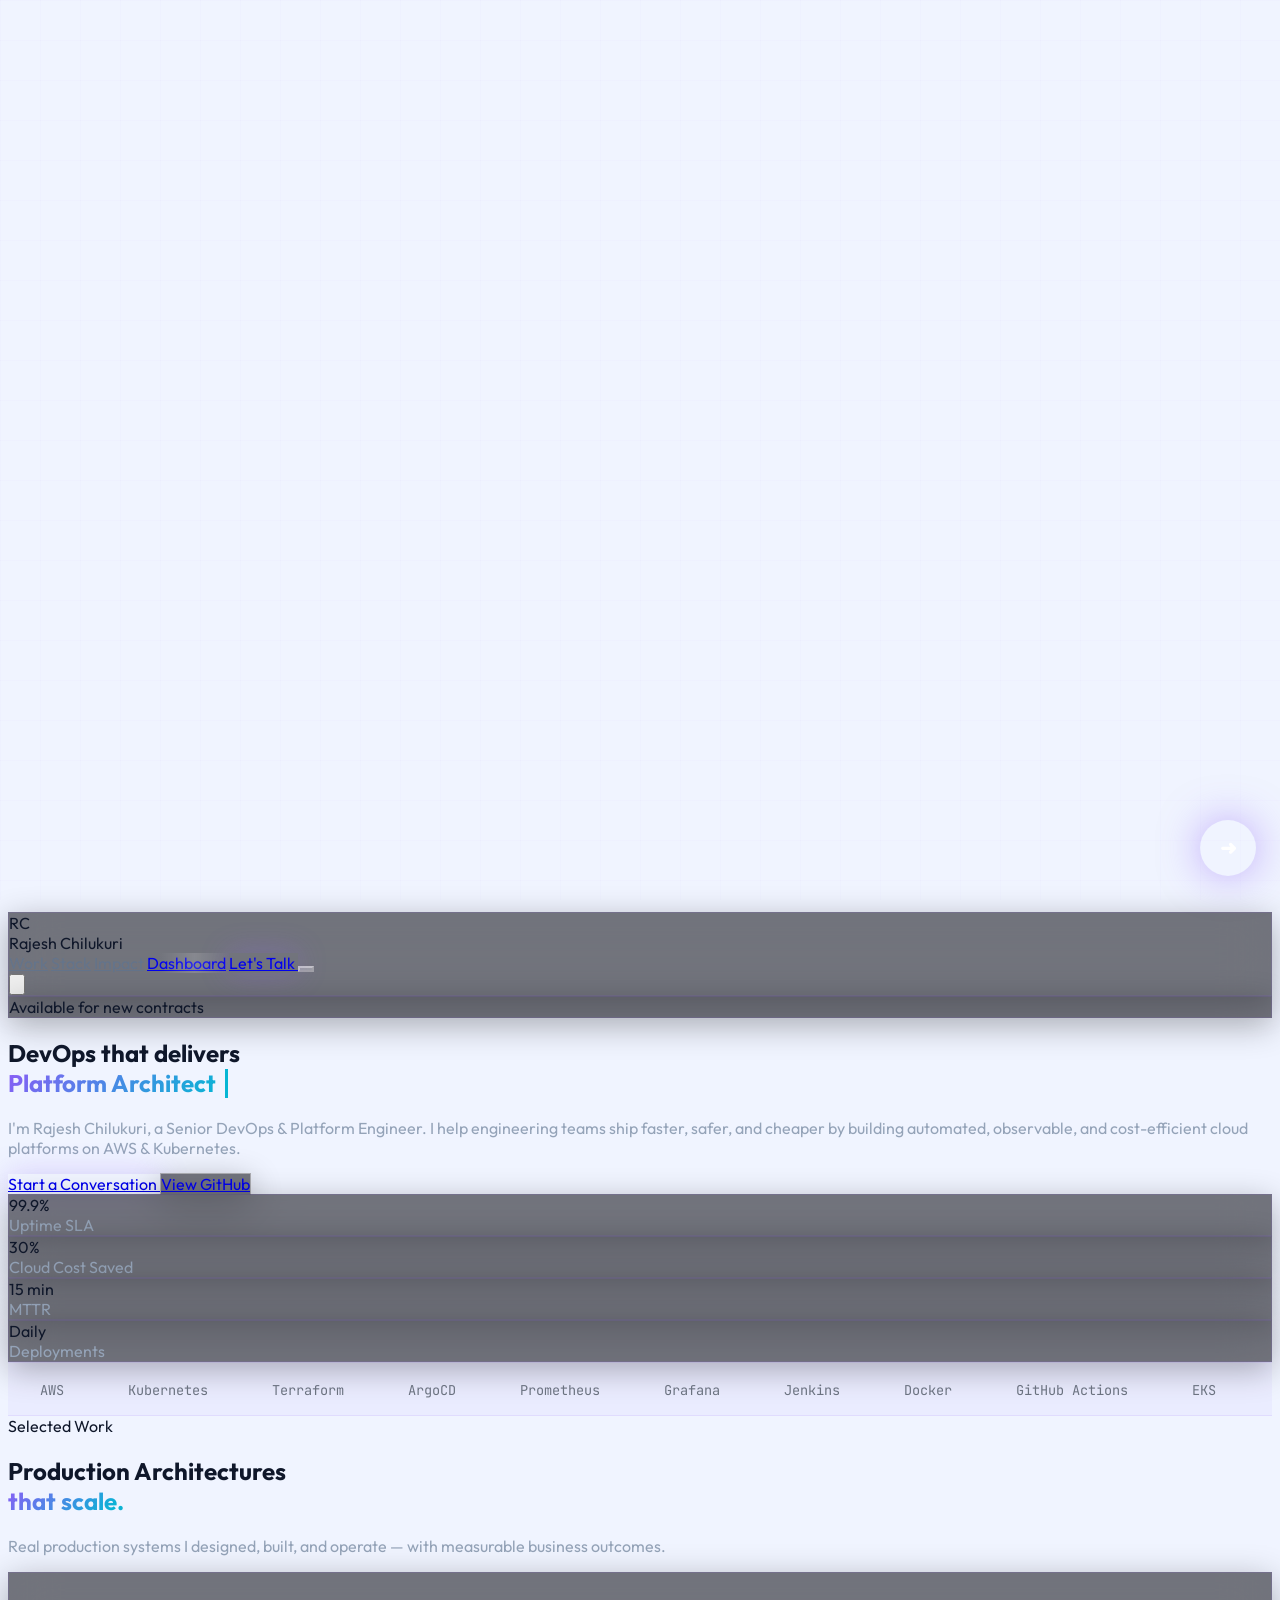
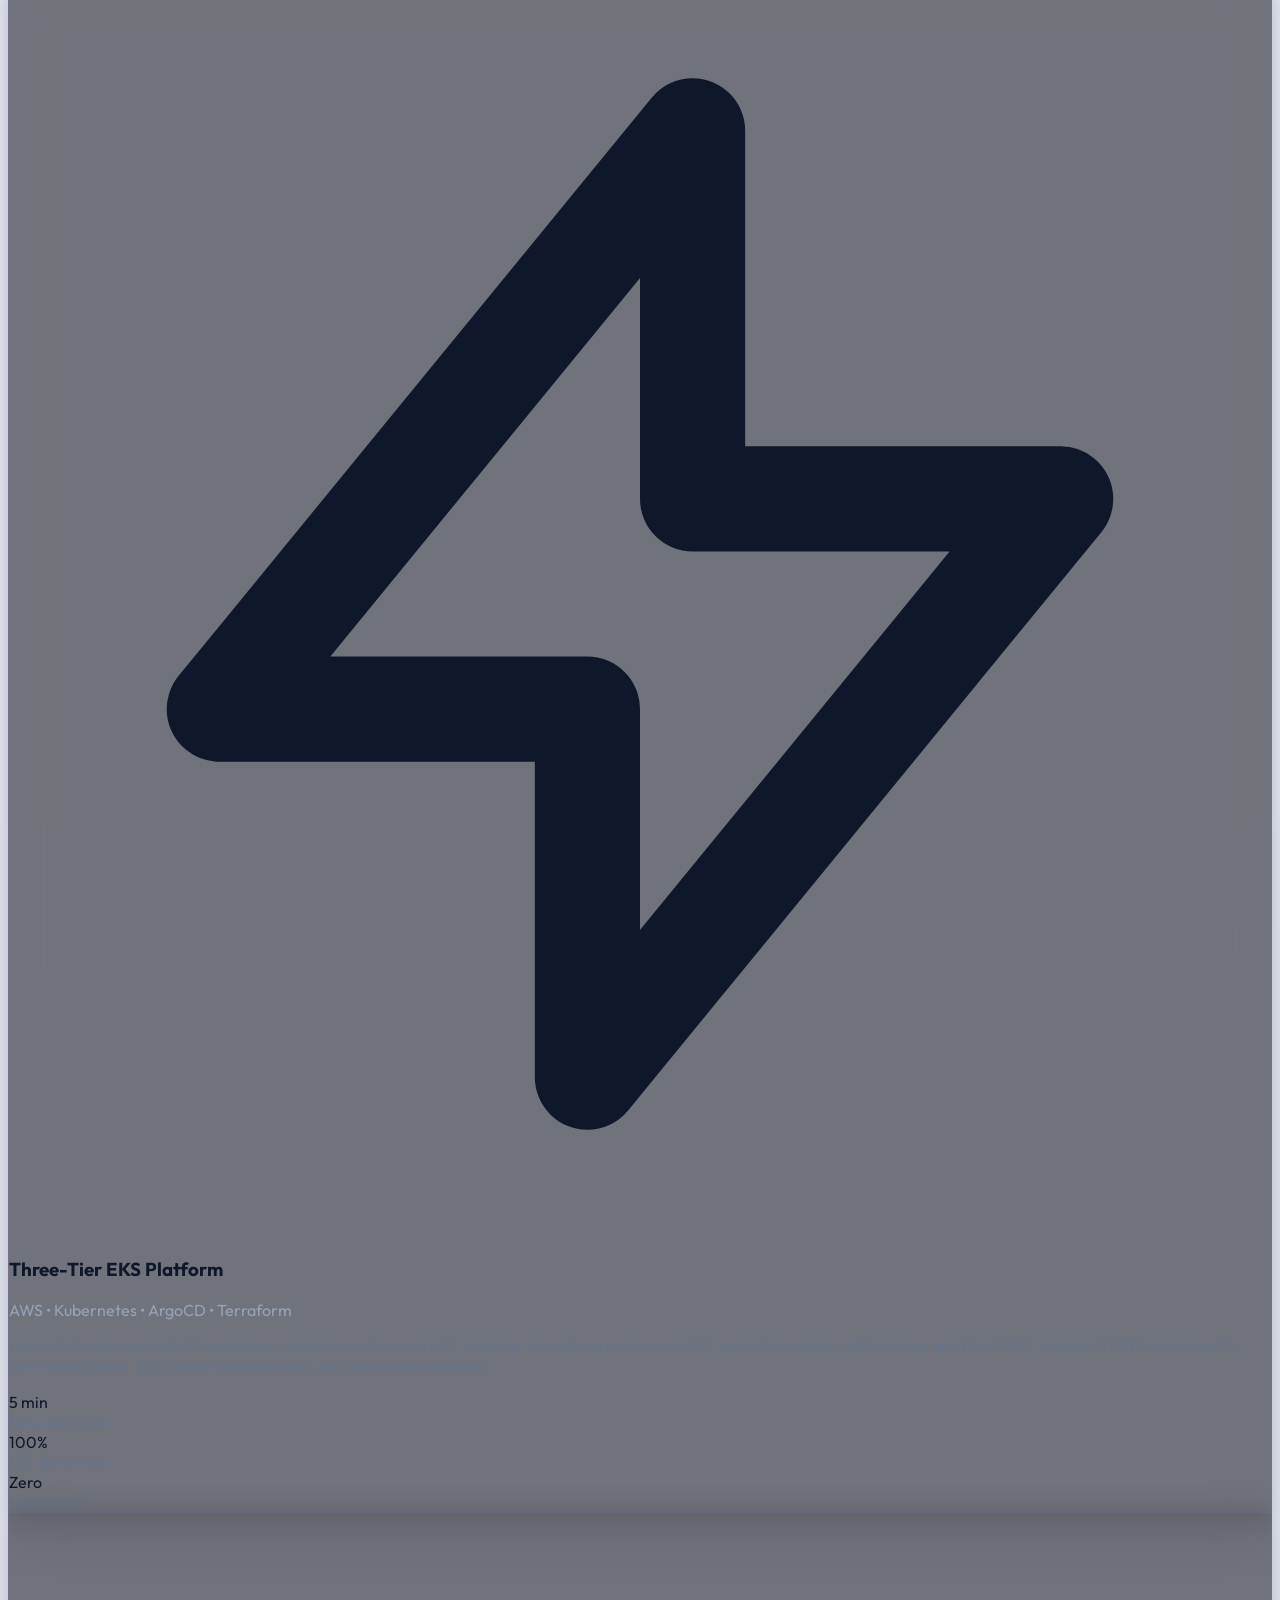
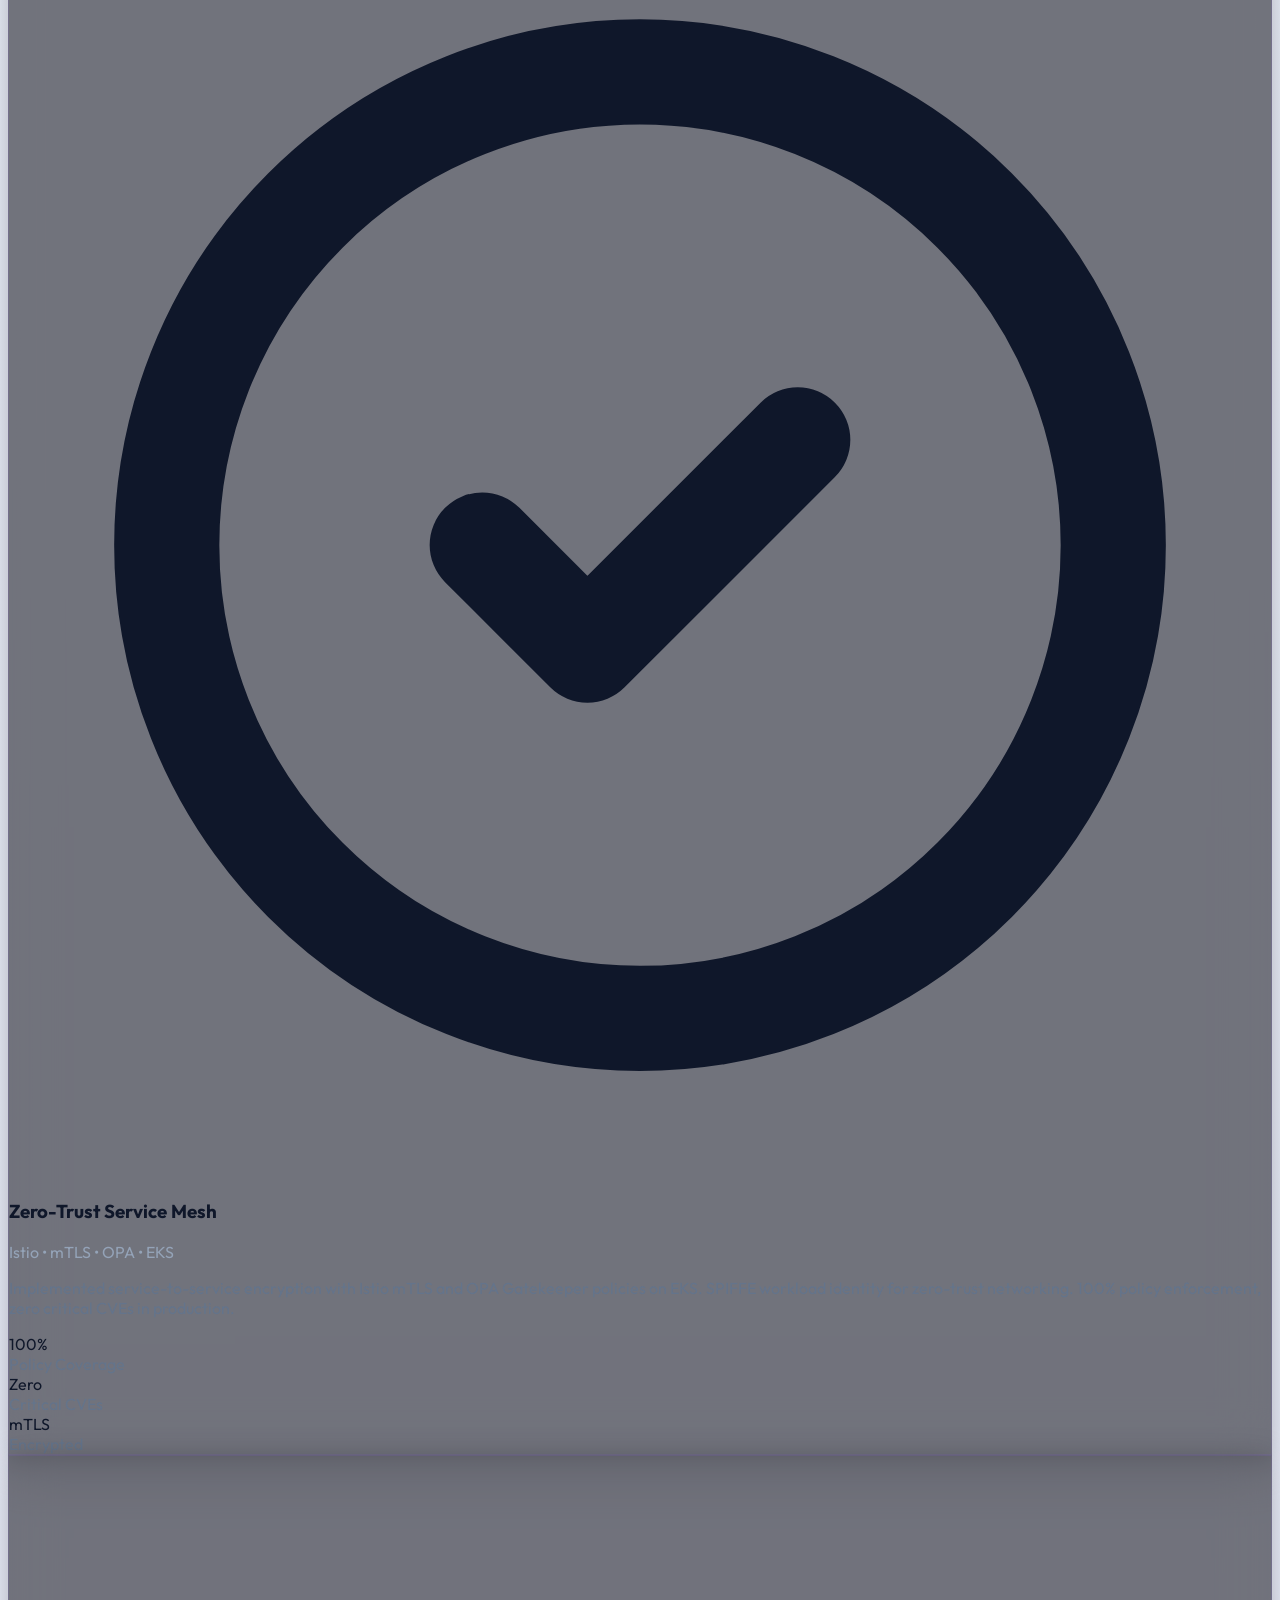
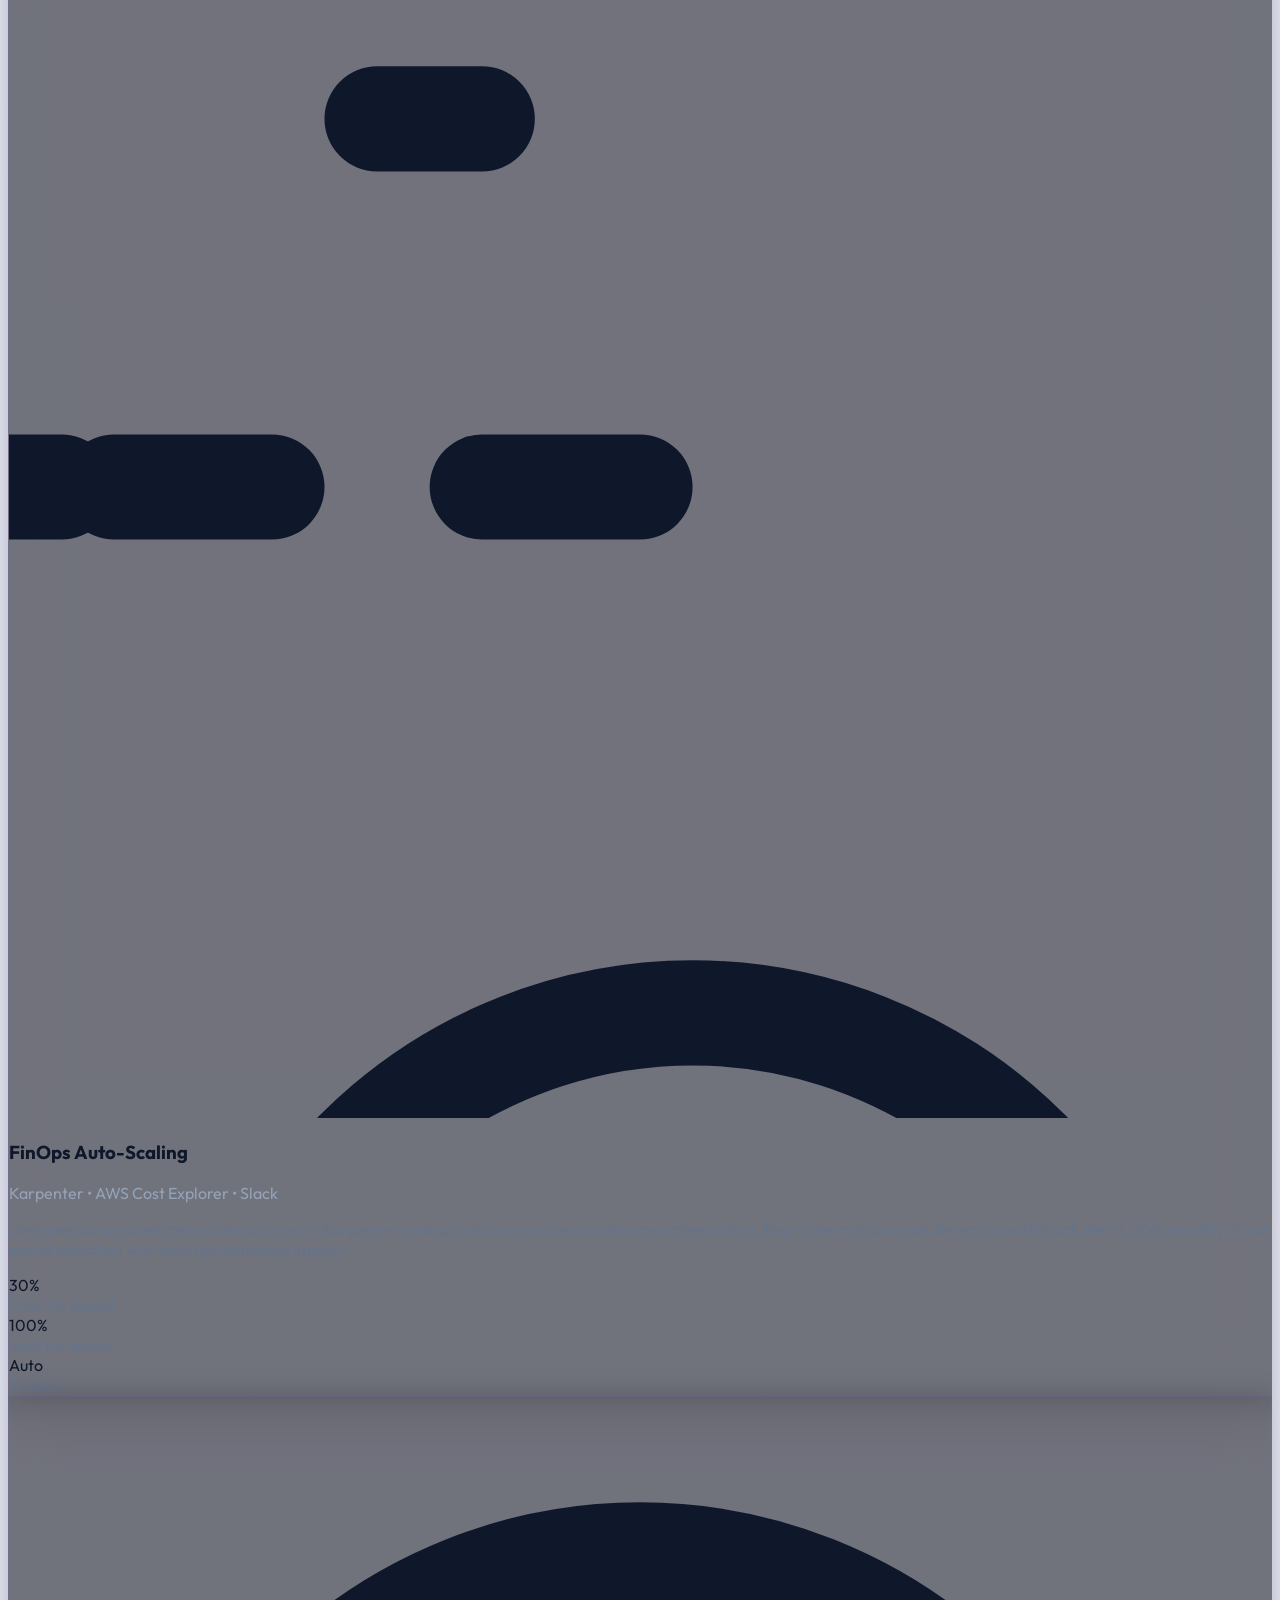
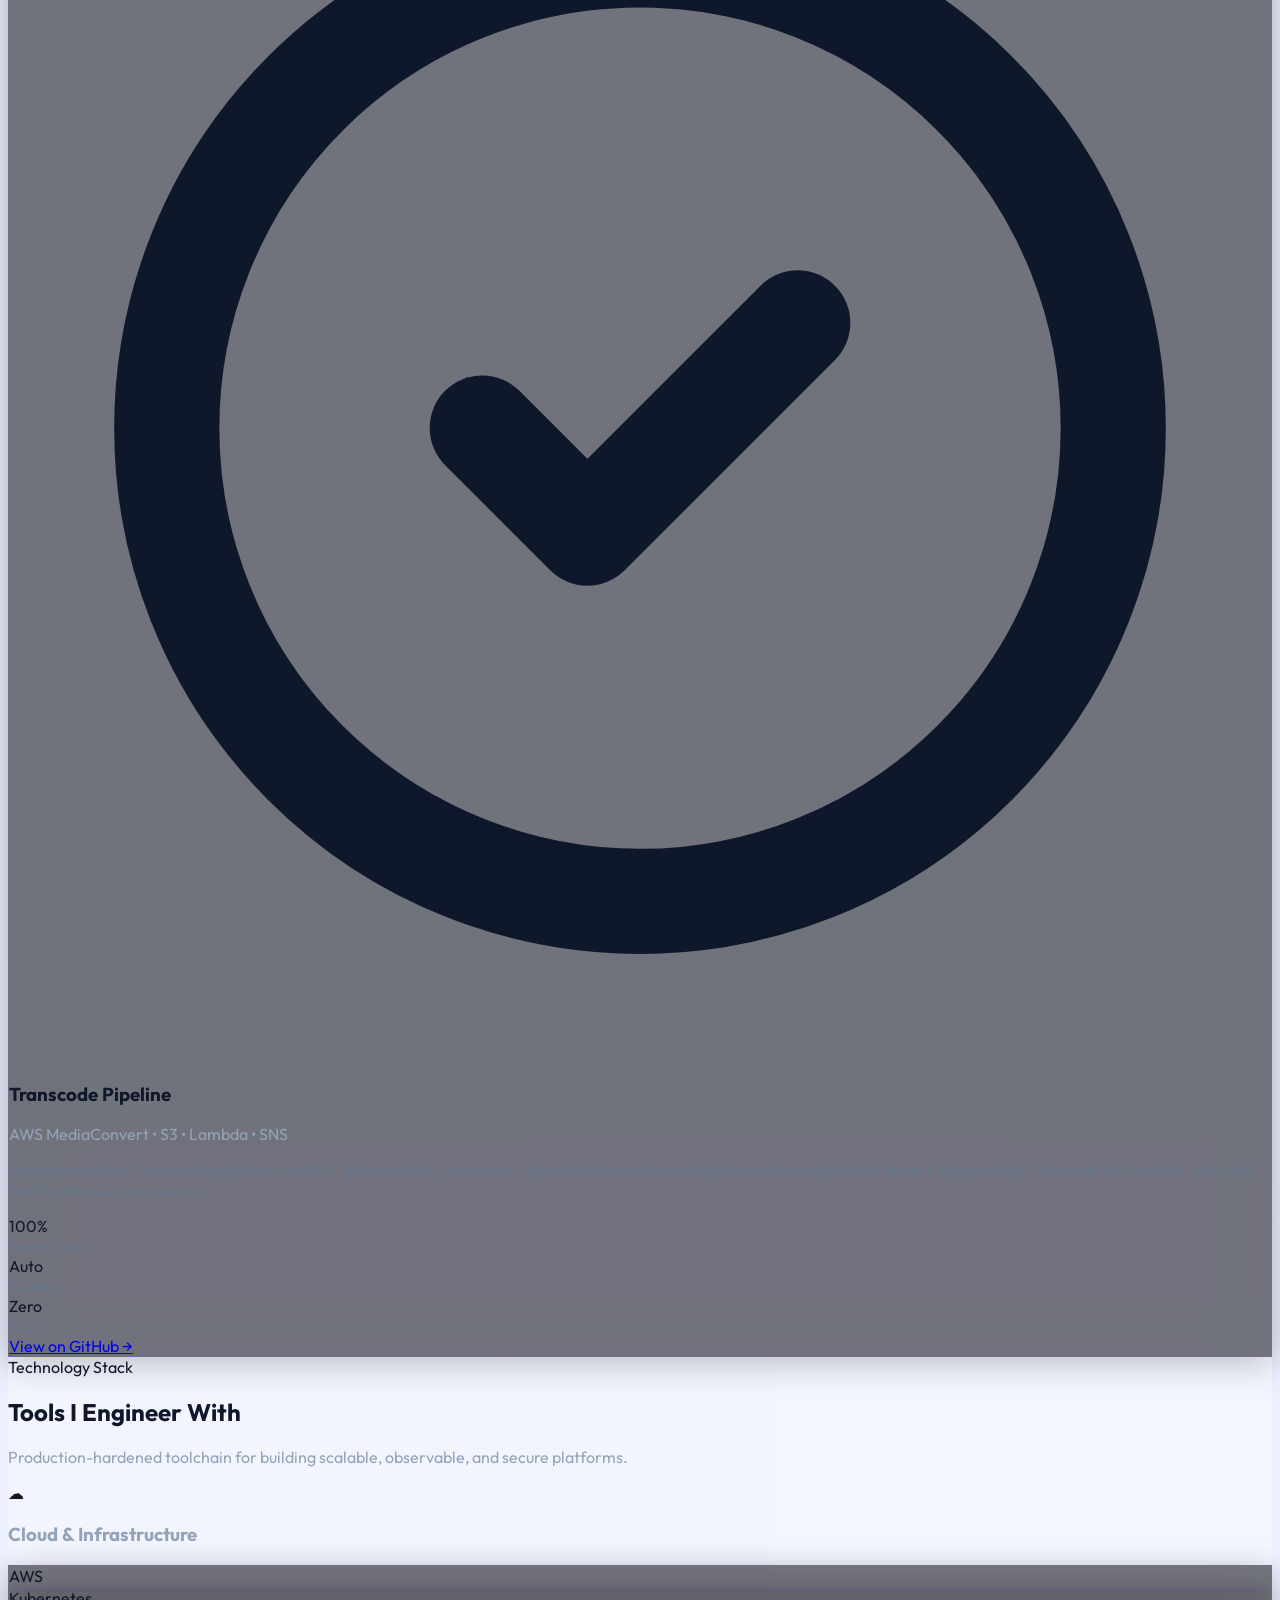
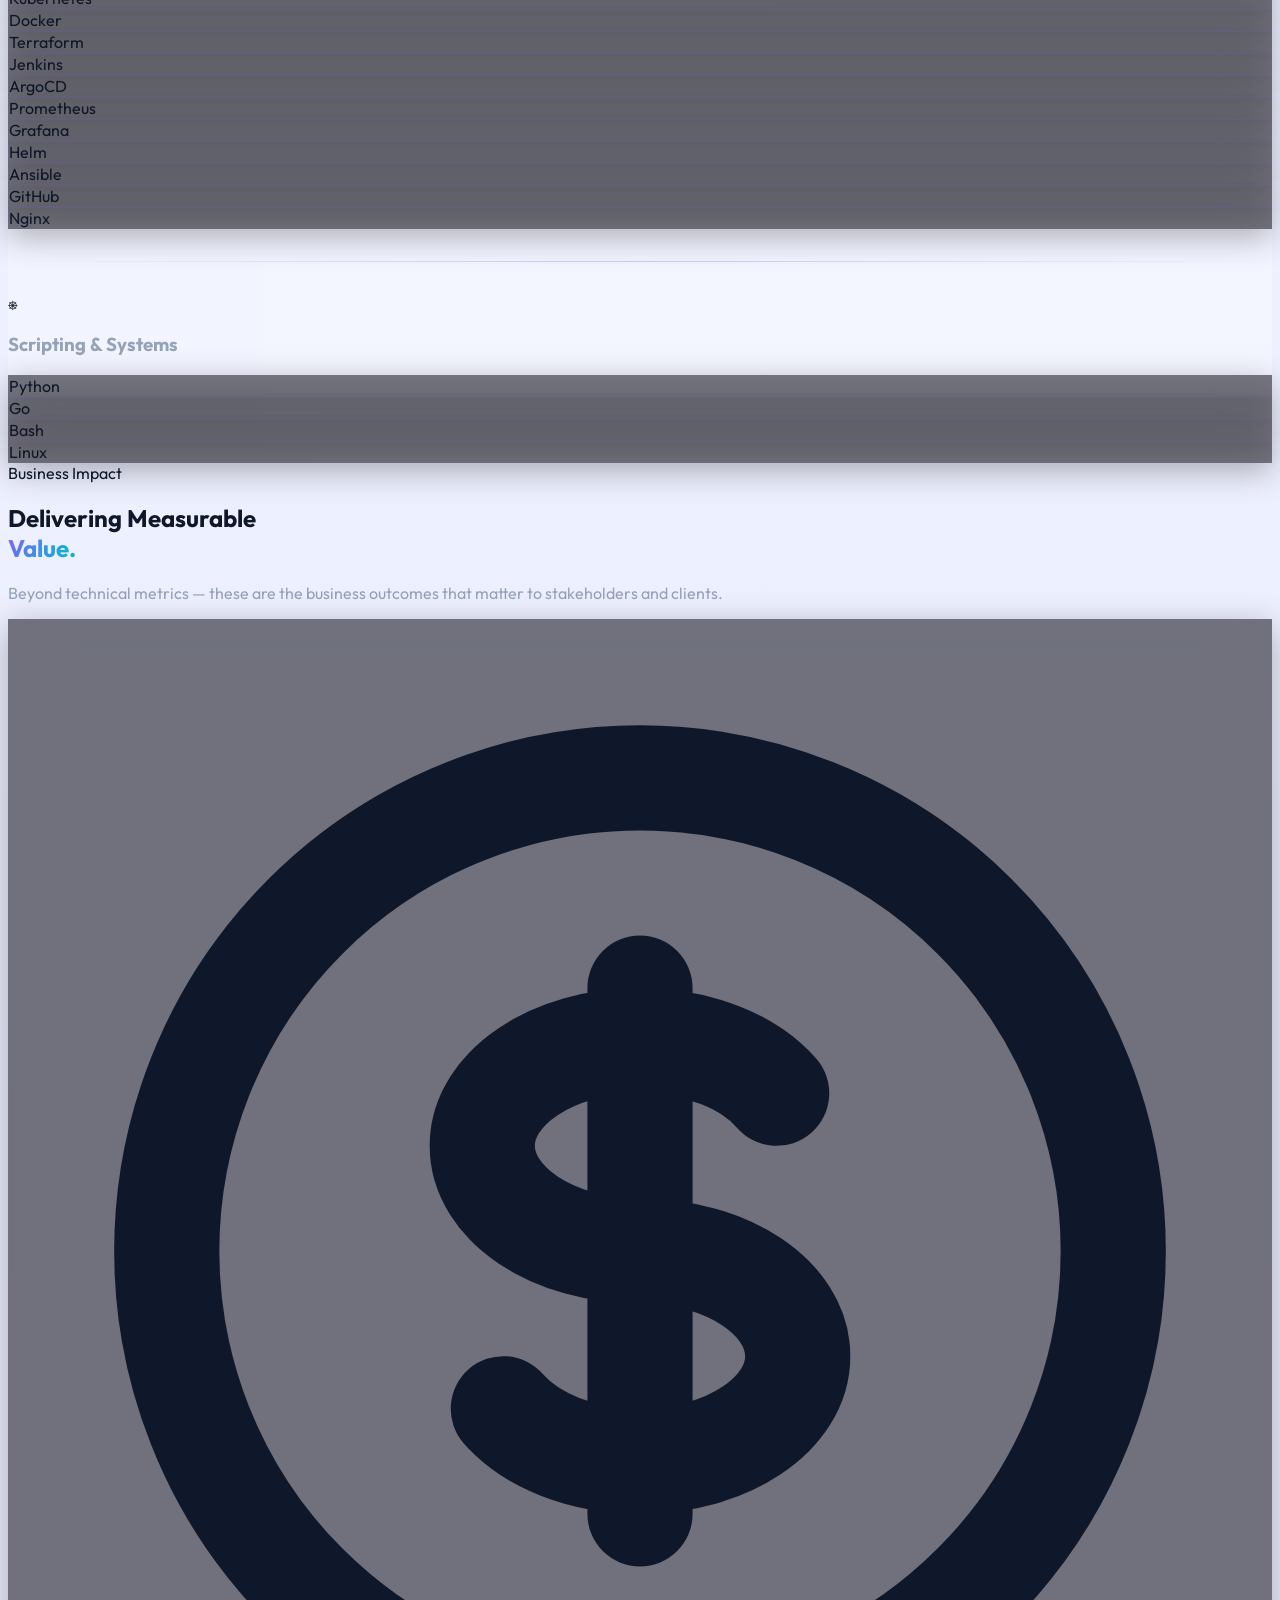
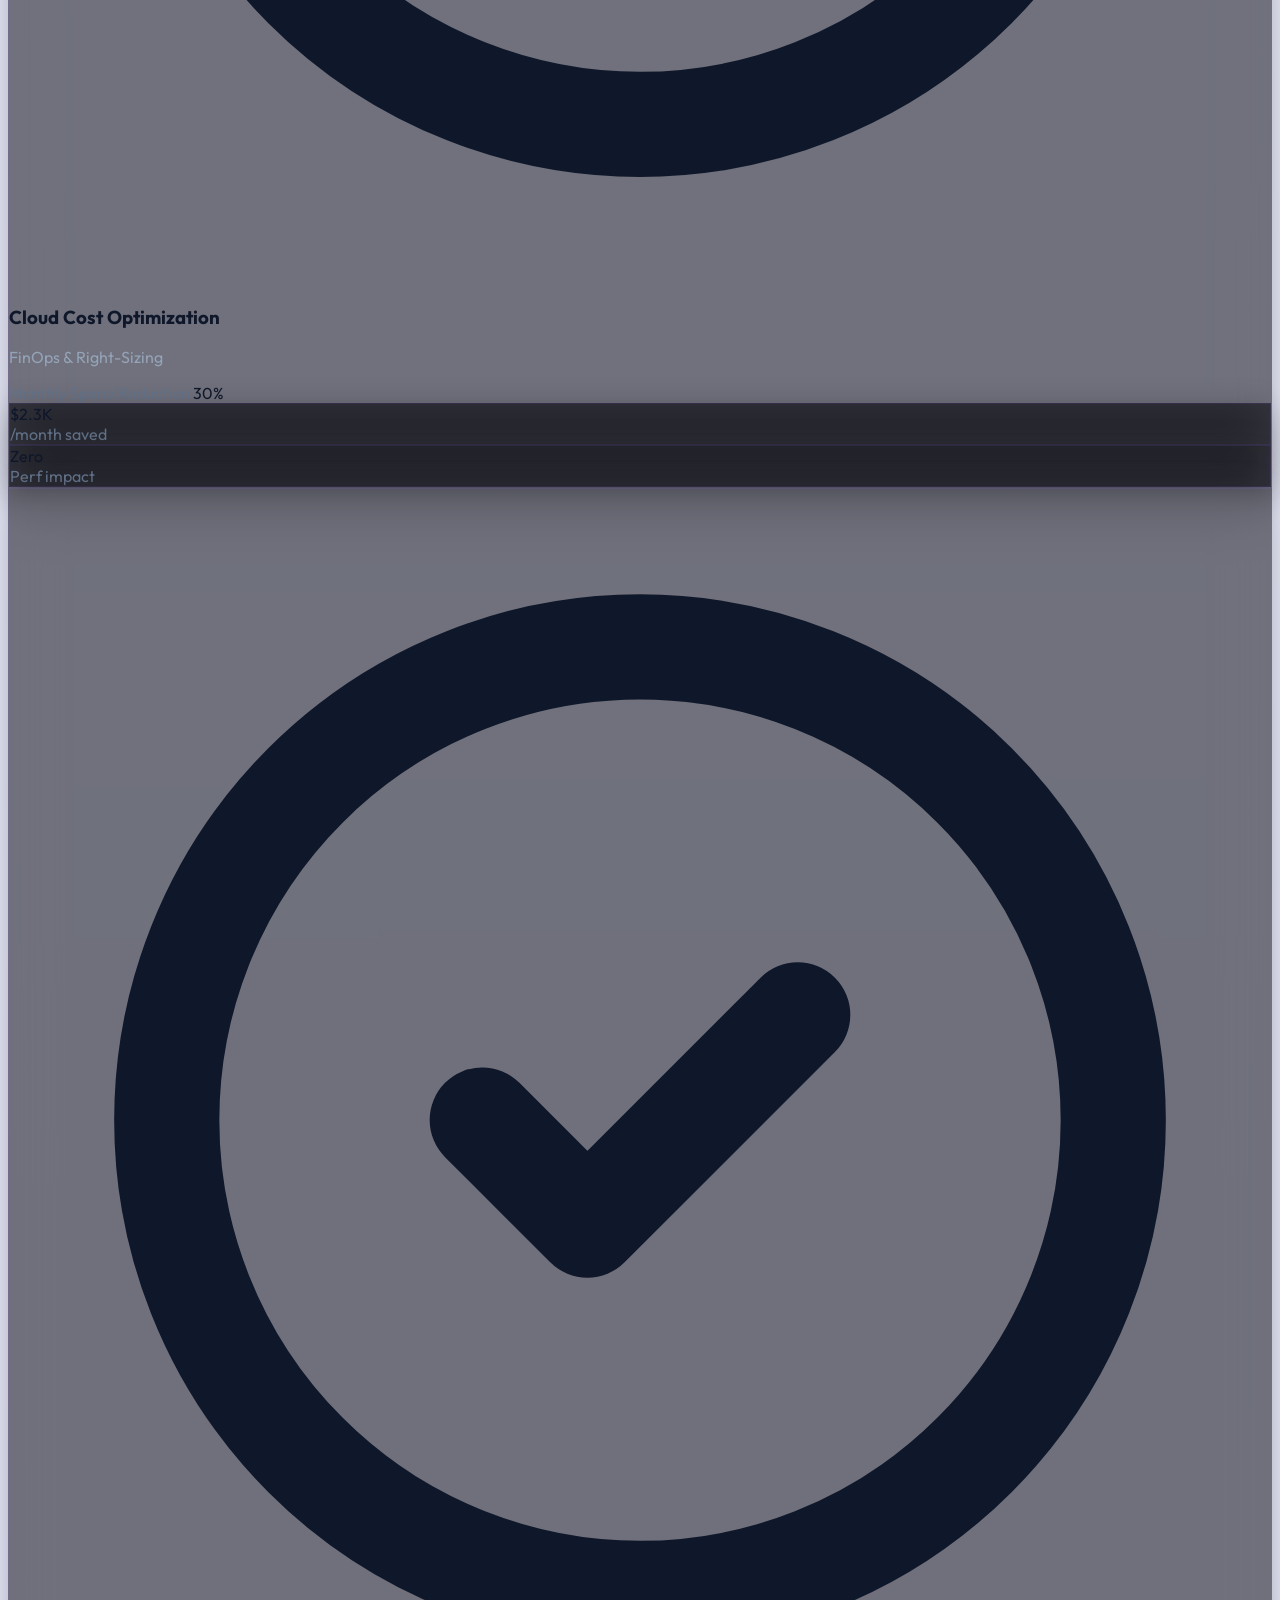
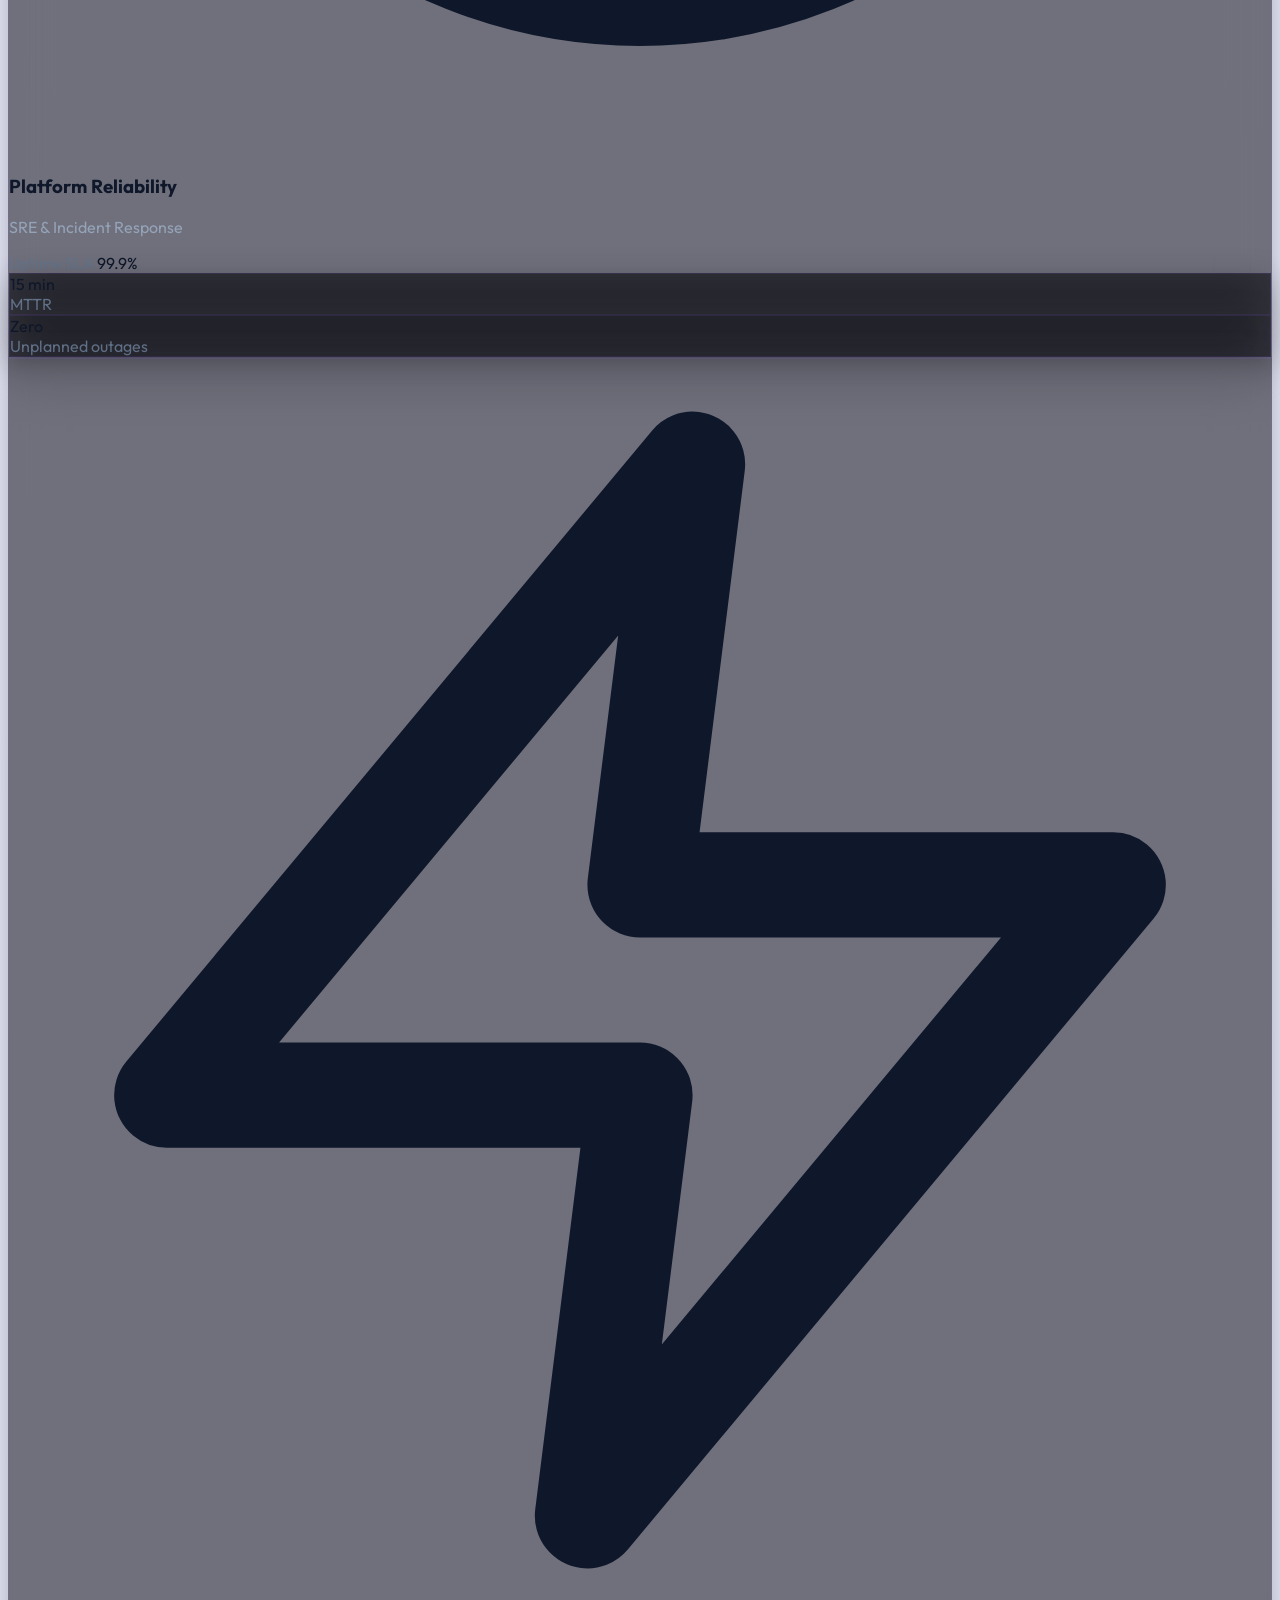
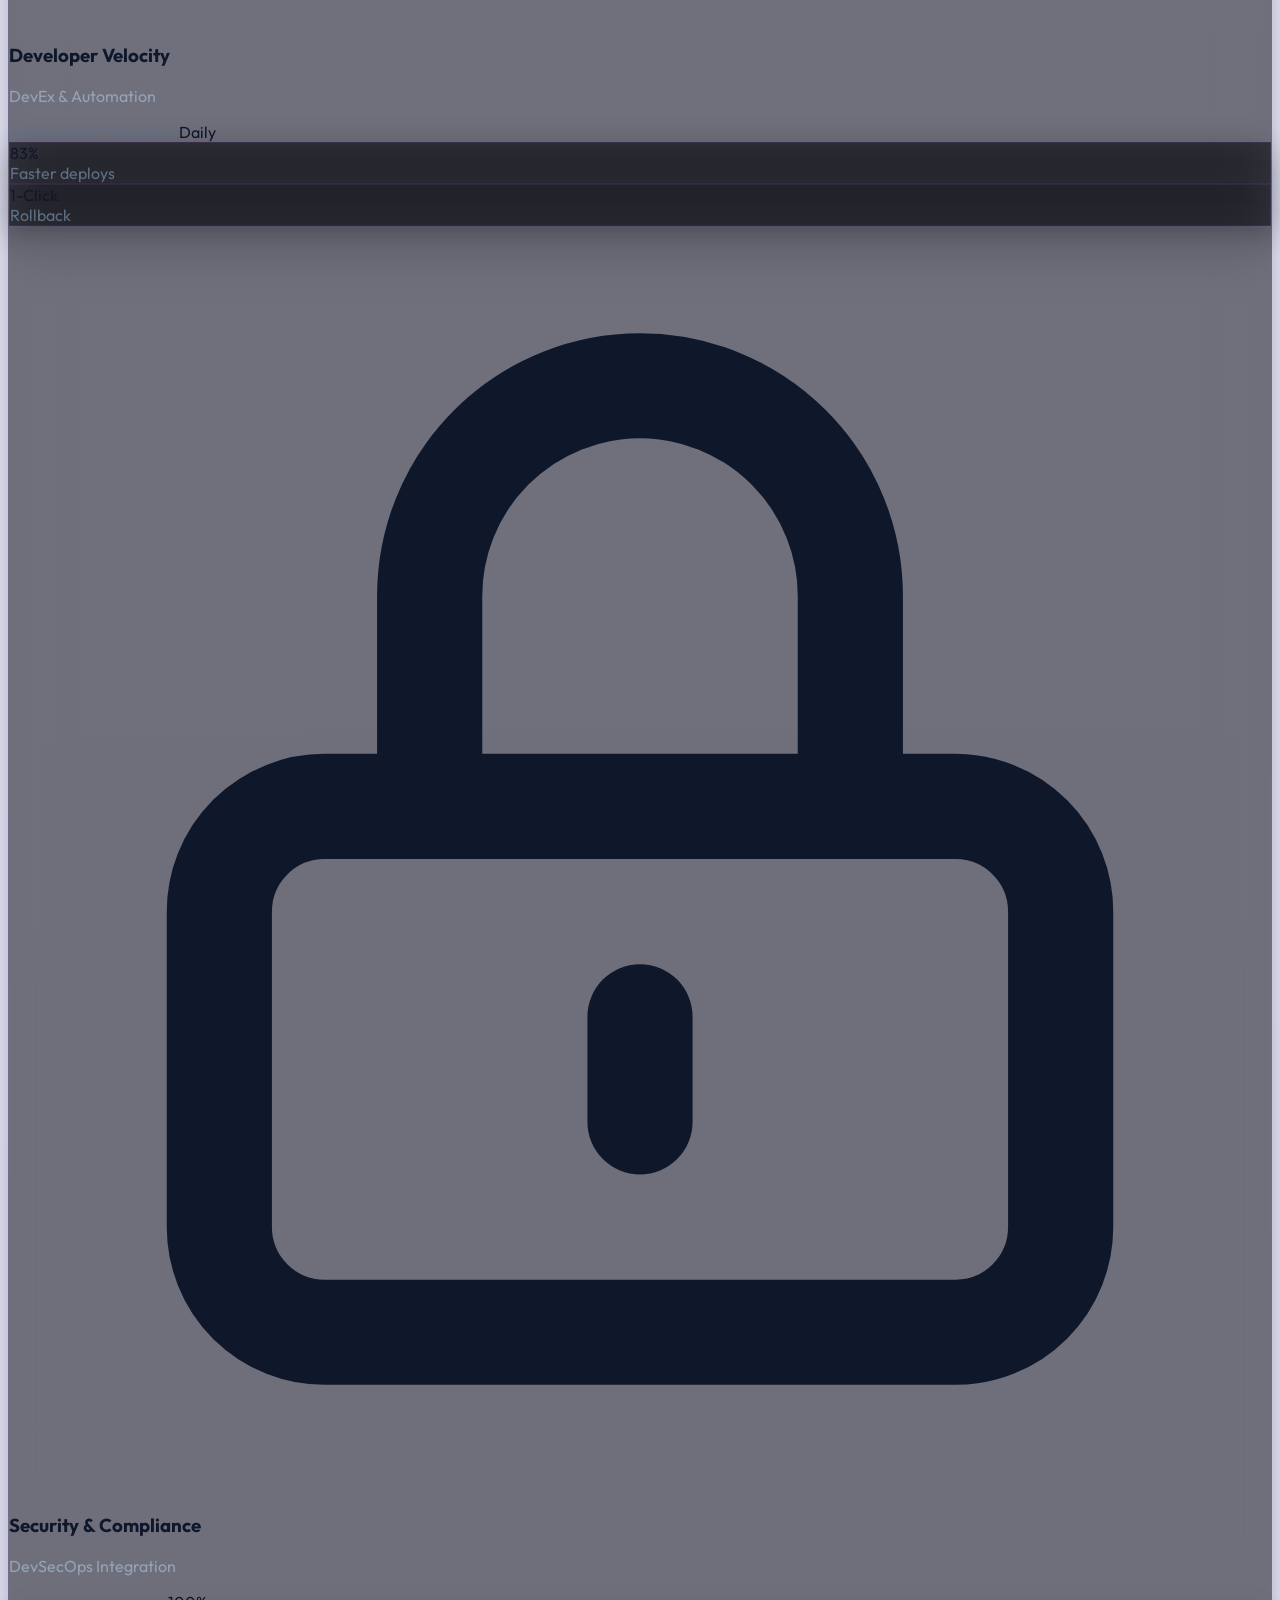
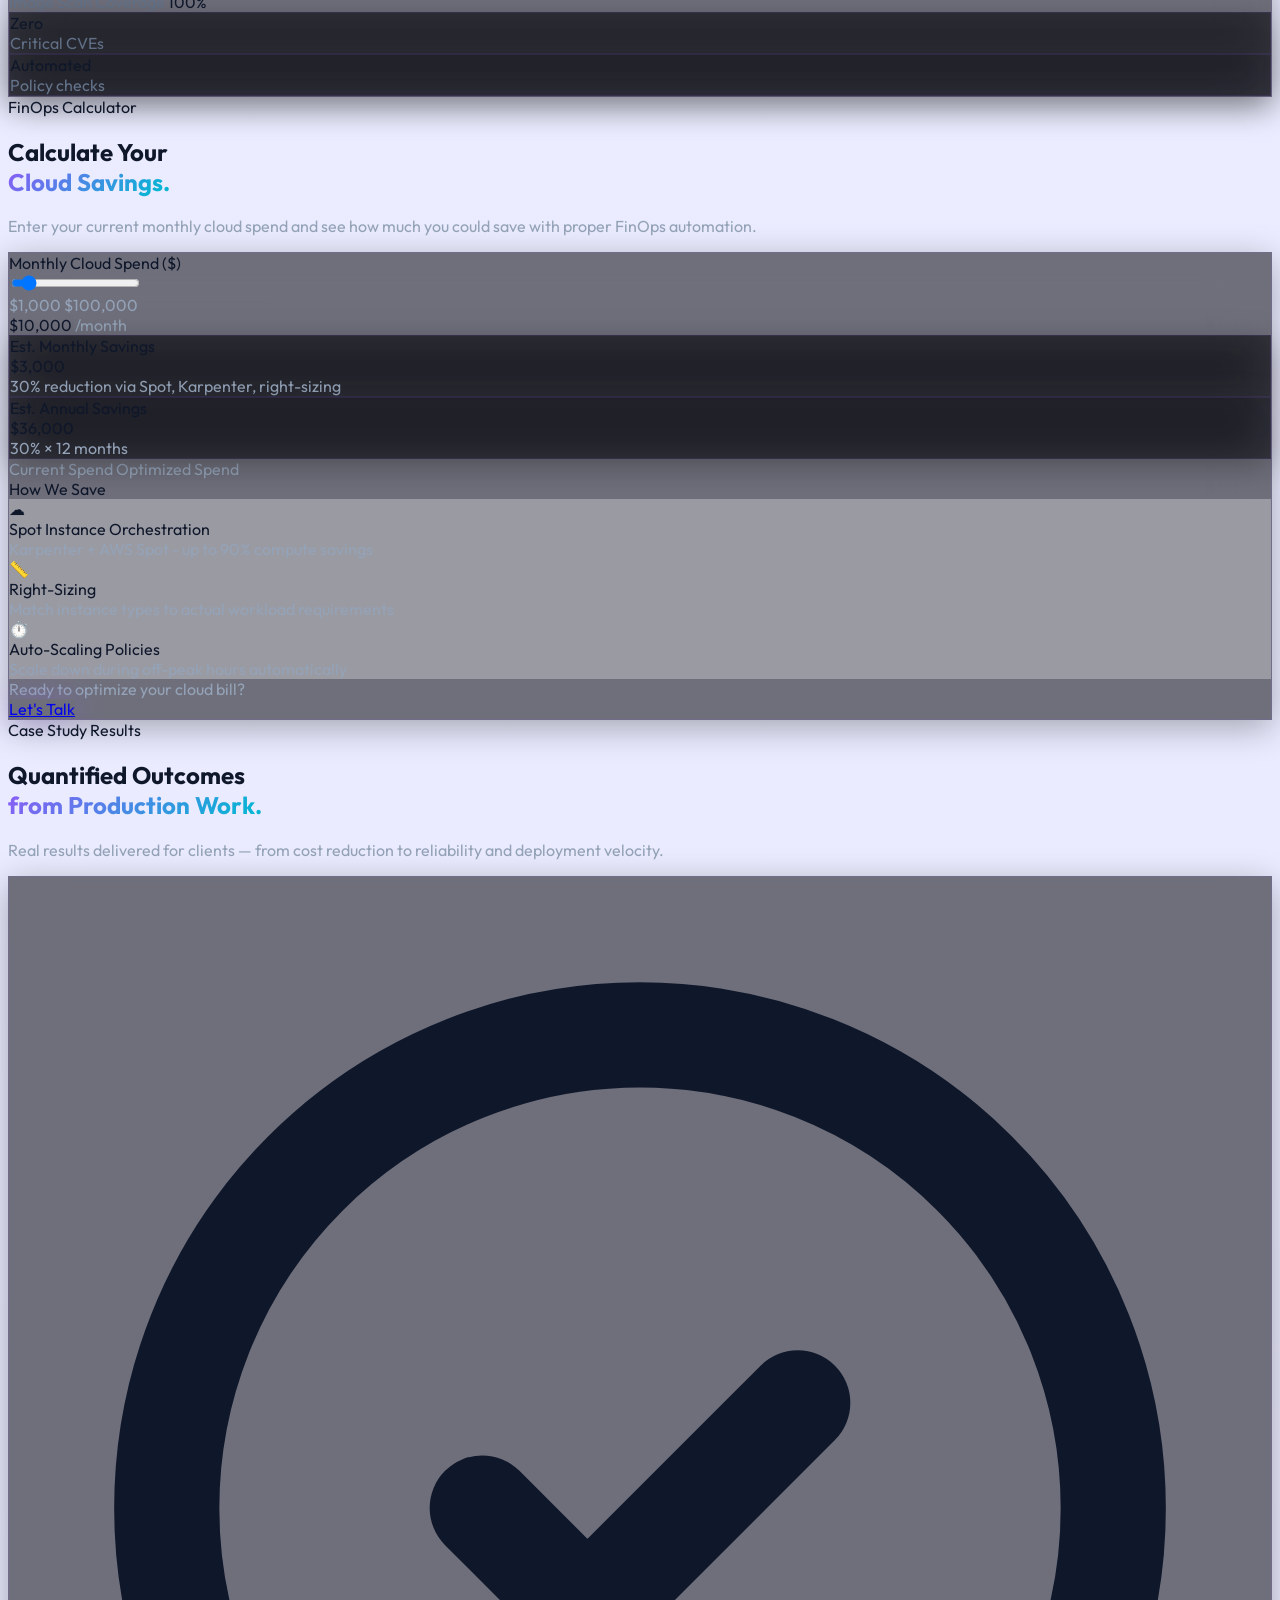
==== commit 464a9c4a: "feat: add page load entrance animations with staggered reveal" ====
--- a/index.html
+++ b/index.html
@@ -339,6 +339,17 @@
             display: none;
         }
 
+        /* Page Load Entrance Animations */
+        .entrance-hidden {
+            opacity: 0;
+            transform: translateY(40px);
+            transition: opacity 0.8s ease-out, transform 0.8s ease-out;
+        }
+        .entrance-visible {
+            opacity: 1;
+            transform: translateY(0);
+        }
+
         /* Hero typing effect */
         .hero-typing {
             display: inline-block;
@@ -731,7 +742,7 @@
         </nav>
 
         <!-- Hero Section -->
-        <section class="relative pt-32 pb-24 px-6">
+        <section class="relative pt-32 pb-24 px-6 entrance-hidden">
             <div class="max-w-7xl mx-auto">
                 <div class="text-center max-w-4xl mx-auto">
                     <div class="inline-flex items-center gap-2 px-4 py-1.5 rounded-full glass-panel border border-neon-purple/30 mb-8">
@@ -782,14 +793,14 @@
         </section>
 
         <!-- Marquee Ticker -->
-        <div class="marquee-container">
+        <div class="marquee-container entrance-hidden">
             <div class="marquee">
                 <span>AWS</span><span>Kubernetes</span><span>Terraform</span><span>ArgoCD</span><span>Prometheus</span><span>Grafana</span><span>Jenkins</span><span>Docker</span><span>GitHub Actions</span><span>EKS</span><span>FinOps</span><span>DevSecOps</span><span>SRE</span><span>CI/CD</span><span>IaC</span><span>AWS</span><span>Kubernetes</span><span>Terraform</span><span>ArgoCD</span><span>Prometheus</span><span>Grafana</span><span>Jenkins</span><span>Docker</span><span>GitHub Actions</span><span>EKS</span><span>FinOps</span><span>DevSecOps</span><span>SRE</span><span>CI/CD</span><span>IaC</span>
             </div>
         </div>
 
         <!-- Work Section -->
-        <section id="work" class="py-24 px-6 relative">
+        <section id="work" class="py-24 px-6 relative entrance-hidden">
             <div class="max-w-7xl mx-auto">
                 <div class="text-center mb-16">
                     <span class="text-xs font-mono text-neon-purple uppercase tracking-widest">Selected Work</span>
@@ -931,7 +942,7 @@
         </section>
 
         <!-- Stack Section -->
-        <section id="stack" class="py-24 px-6 relative bg-white/5">
+        <section id="stack" class="py-24 px-6 relative bg-white/5 entrance-hidden">
             <div class="max-w-7xl mx-auto">
                 <div class="text-center mb-16">
                     <span class="text-xs font-mono text-neon-purple uppercase tracking-widest">Technology Stack</span>
@@ -1031,7 +1042,7 @@
         </section>
 
         <!-- Impact Section -->
-        <section id="impact" class="py-24 px-6 relative">
+        <section id="impact" class="py-24 px-6 relative entrance-hidden">
             <div class="max-w-7xl mx-auto">
                 <div class="text-center mb-16">
                     <span class="text-xs font-mono text-neon-emerald uppercase tracking-widest">Business Impact</span>
@@ -1176,7 +1187,7 @@
         </section>
 
         <!-- FinOps Savings Calculator Section -->
-        <section id="calculator" class="py-24 px-6 relative">
+        <section id="calculator" class="py-24 px-6 relative entrance-hidden">
             <div class="max-w-7xl mx-auto">
                 <div class="text-center mb-16">
                     <span class="text-xs font-mono text-neon-amber uppercase tracking-widest">FinOps Calculator</span>
@@ -1273,7 +1284,7 @@
         </section>
 
         <!-- Case Study Results Section -->
-        <section id="case-studies" class="py-24 px-6 relative">
+        <section id="case-studies" class="py-24 px-6 relative entrance-hidden">
             <div class="max-w-7xl mx-auto">
                 <div class="text-center mb-16">
                     <span class="text-xs font-mono text-neon-pink uppercase tracking-widest">Case Study Results</span>
@@ -1387,7 +1398,7 @@
         </section>
 
         <!-- Contact Section -->
-        <section id="contact" class="py-24 px-6 relative">
+        <section id="contact" class="py-24 px-6 relative entrance-hidden">
             <div class="max-w-4xl mx-auto">
                 <div class="glass-panel rounded-4xl p-8 md:p-16 text-center relative overflow-hidden">
                     <div class="absolute inset-0 bg-gradient-to-r from-neon-purple/10 via-transparent to-neon-cyan/10"></div>
@@ -1468,7 +1479,7 @@
         </section>
 
         <!-- CI/CD Pipeline Simulator Section -->
-        <section id="cicd-simulator" class="py-24 px-6 relative">
+        <section id="cicd-simulator" class="py-24 px-6 relative entrance-hidden">
             <div class="max-w-7xl mx-auto">
                 <div class="text-center mb-16">
                     <span class="text-xs font-mono text-neon-purple uppercase tracking-widest">CI/CD Simulator</span>
@@ -1588,7 +1599,7 @@
         </section>
 
         <!-- SRE Incident Post-Mortem Section -->
-        <section id="postmortem" class="py-24 px-6 relative">
+        <section id="postmortem" class="py-24 px-6 relative entrance-hidden">
             <div class="max-w-7xl mx-auto">
                 <div class="text-center mb-16">
                     <span class="text-xs font-mono text-neon-pink uppercase tracking-widest">SRE Case Study</span>
@@ -1729,7 +1740,7 @@
         </section>
 
         <!-- Technical Blog Section -->
-        <section id="blog" class="py-24 px-6 relative">
+        <section id="blog" class="py-24 px-6 relative entrance-hidden">
             <div class="max-w-7xl mx-auto">
                 <div class="text-center mb-16">
                     <span class="text-xs font-mono text-neon-amber uppercase tracking-widest">Technical Blog</span>
@@ -1810,7 +1821,7 @@
         </section>
 
         <!-- Interactive Architecture Diagram Section -->
-        <section id="architecture" class="py-24 px-6 relative">
+        <section id="architecture" class="py-24 px-6 relative entrance-hidden">
             <div class="max-w-7xl mx-auto">
                 <div class="text-center mb-16">
                     <span class="text-xs font-mono text-neon-purple uppercase tracking-widest">Architecture Visualization</span>
@@ -1952,7 +1963,7 @@
         </section>
 
         <!-- GitHub Live Stats Section -->
-        <section id="github-stats" class="py-24 px-6 relative">
+        <section id="github-stats" class="py-24 px-6 relative entrance-hidden">
             <div class="max-w-7xl mx-auto">
                 <div class="text-center mb-16">
                     <span class="text-xs font-mono text-neon-amber uppercase tracking-widest">Live Activity</span>
@@ -2808,6 +2819,30 @@
         });
 
         // ============================================
+        // PAGE LOAD ENTRANCE ANIMATIONS
+        // ============================================
+        const entranceObserverOptions = {
+            threshold: 0.1,
+            rootMargin: '0px 0px -50px 0px',
+        };
+
+        const entranceObserver = new IntersectionObserver((entries) => {
+            entries.forEach((entry, index) => {
+                if (entry.isIntersecting) {
+                    setTimeout(() => {
+                        entry.target.classList.remove('entrance-hidden');
+                        entry.target.classList.add('entrance-visible');
+                    }, index * 150); // staggered delay
+                    entranceObserver.unobserve(entry.target);
+                }
+            });
+        }, entranceObserverOptions);
+
+        document.querySelectorAll('.entrance-hidden').forEach((el) => {
+            entranceObserver.observe(el);
+        });
+
+        // ============================================
         // CUSTOM ANIMATED CURSOR
         // ============================================
         const cursor = document.getElementById('customCursor');
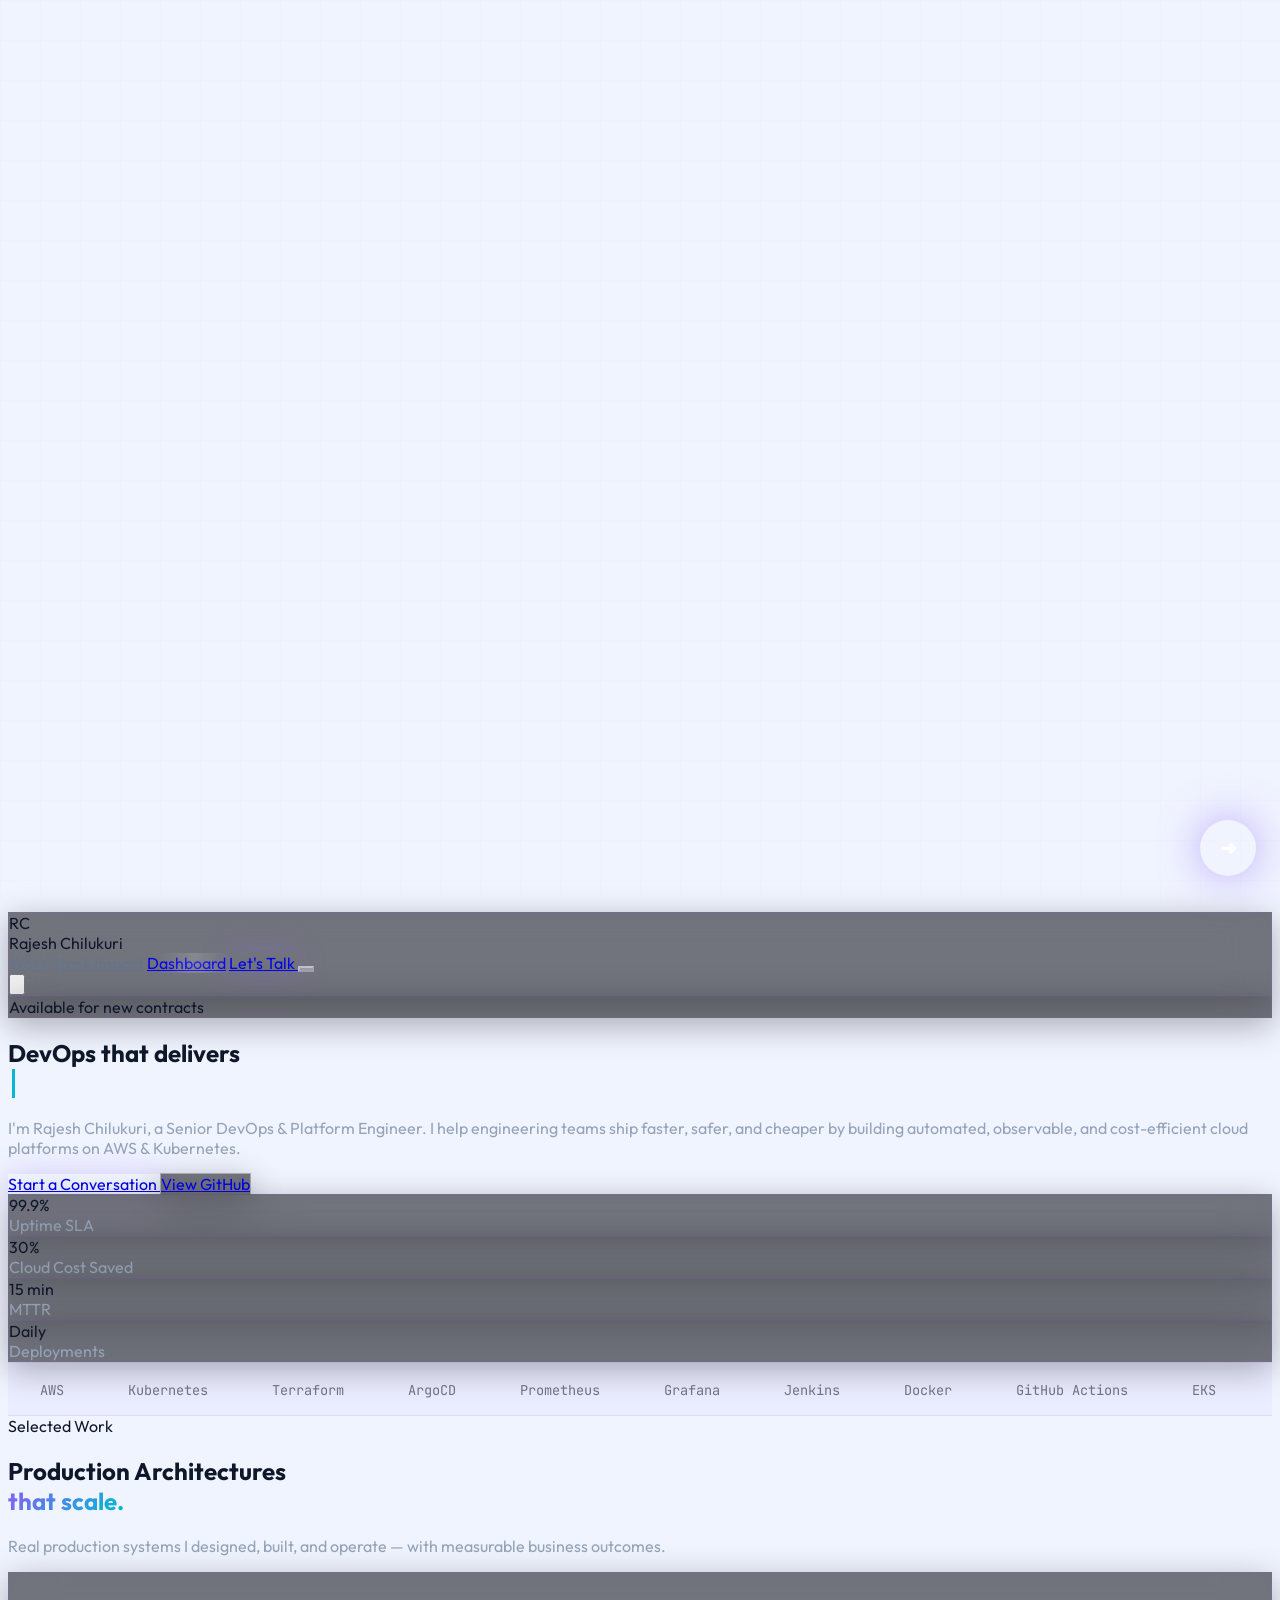
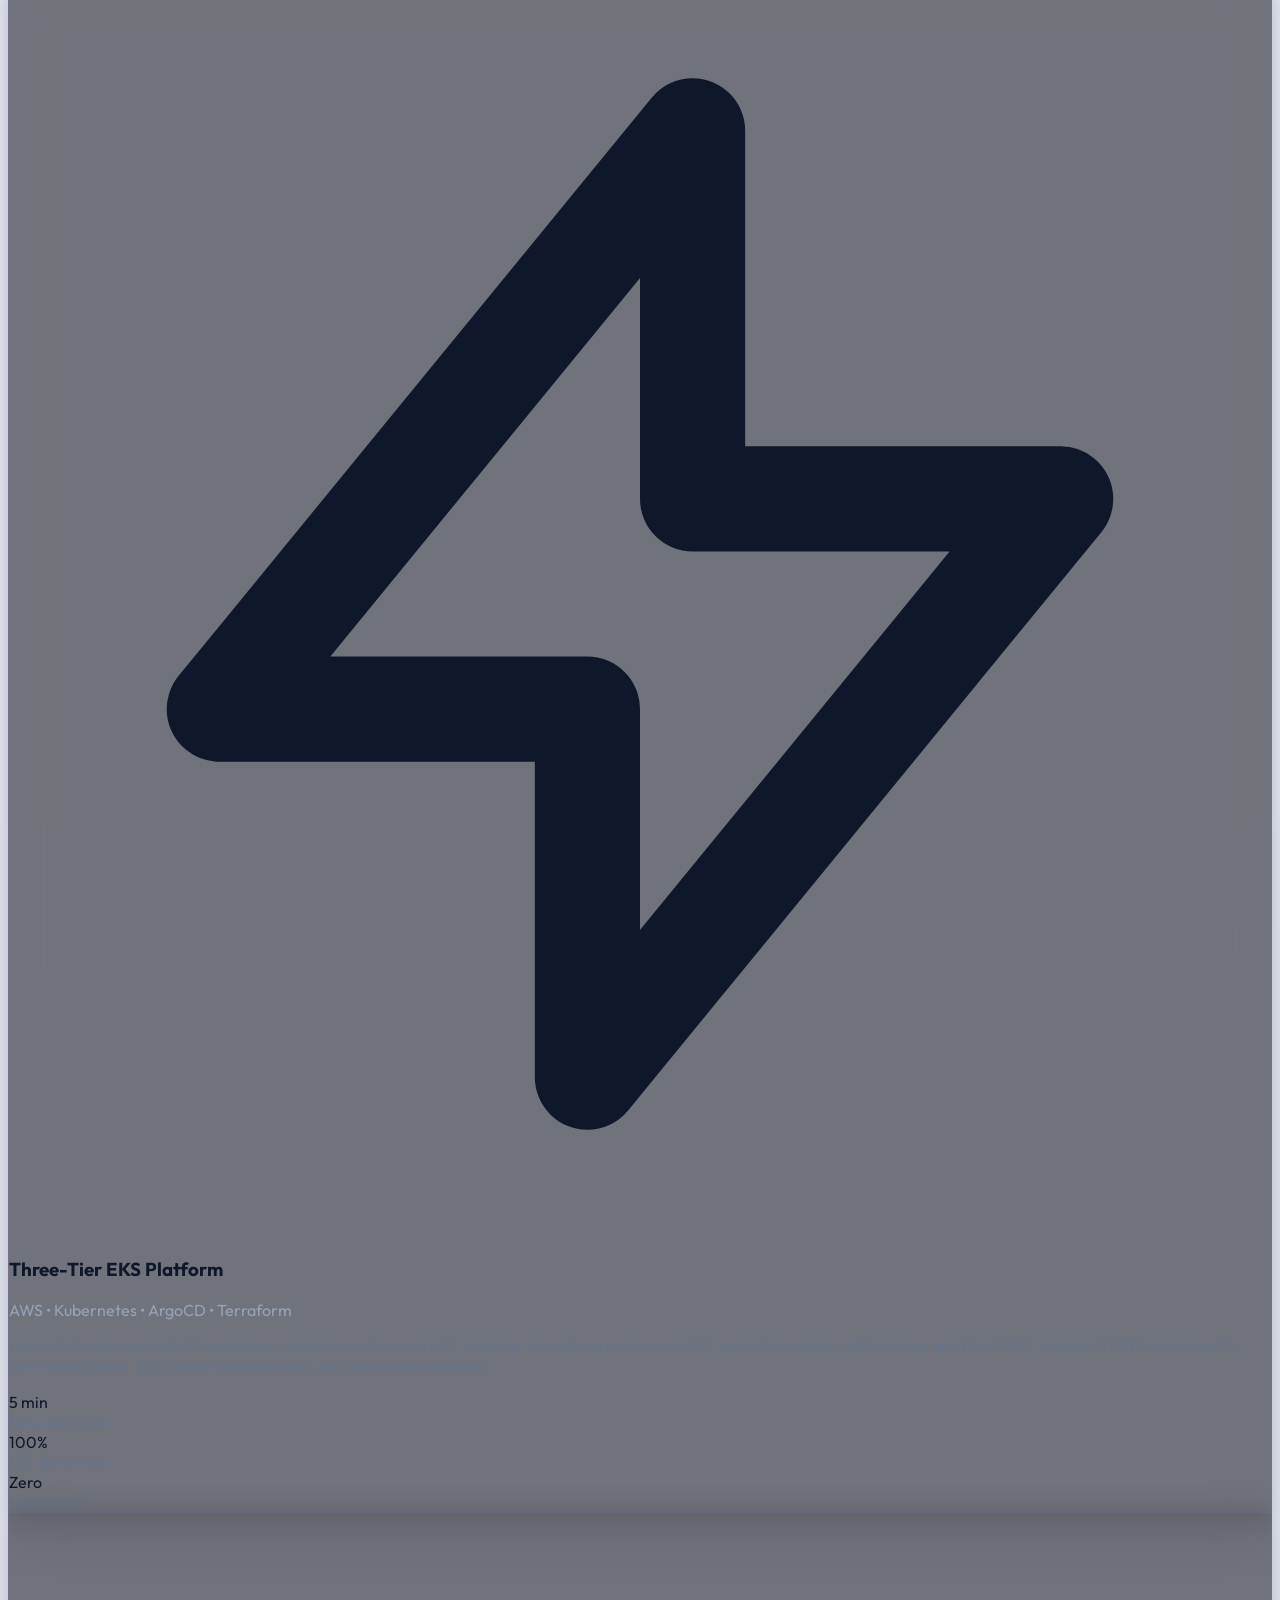
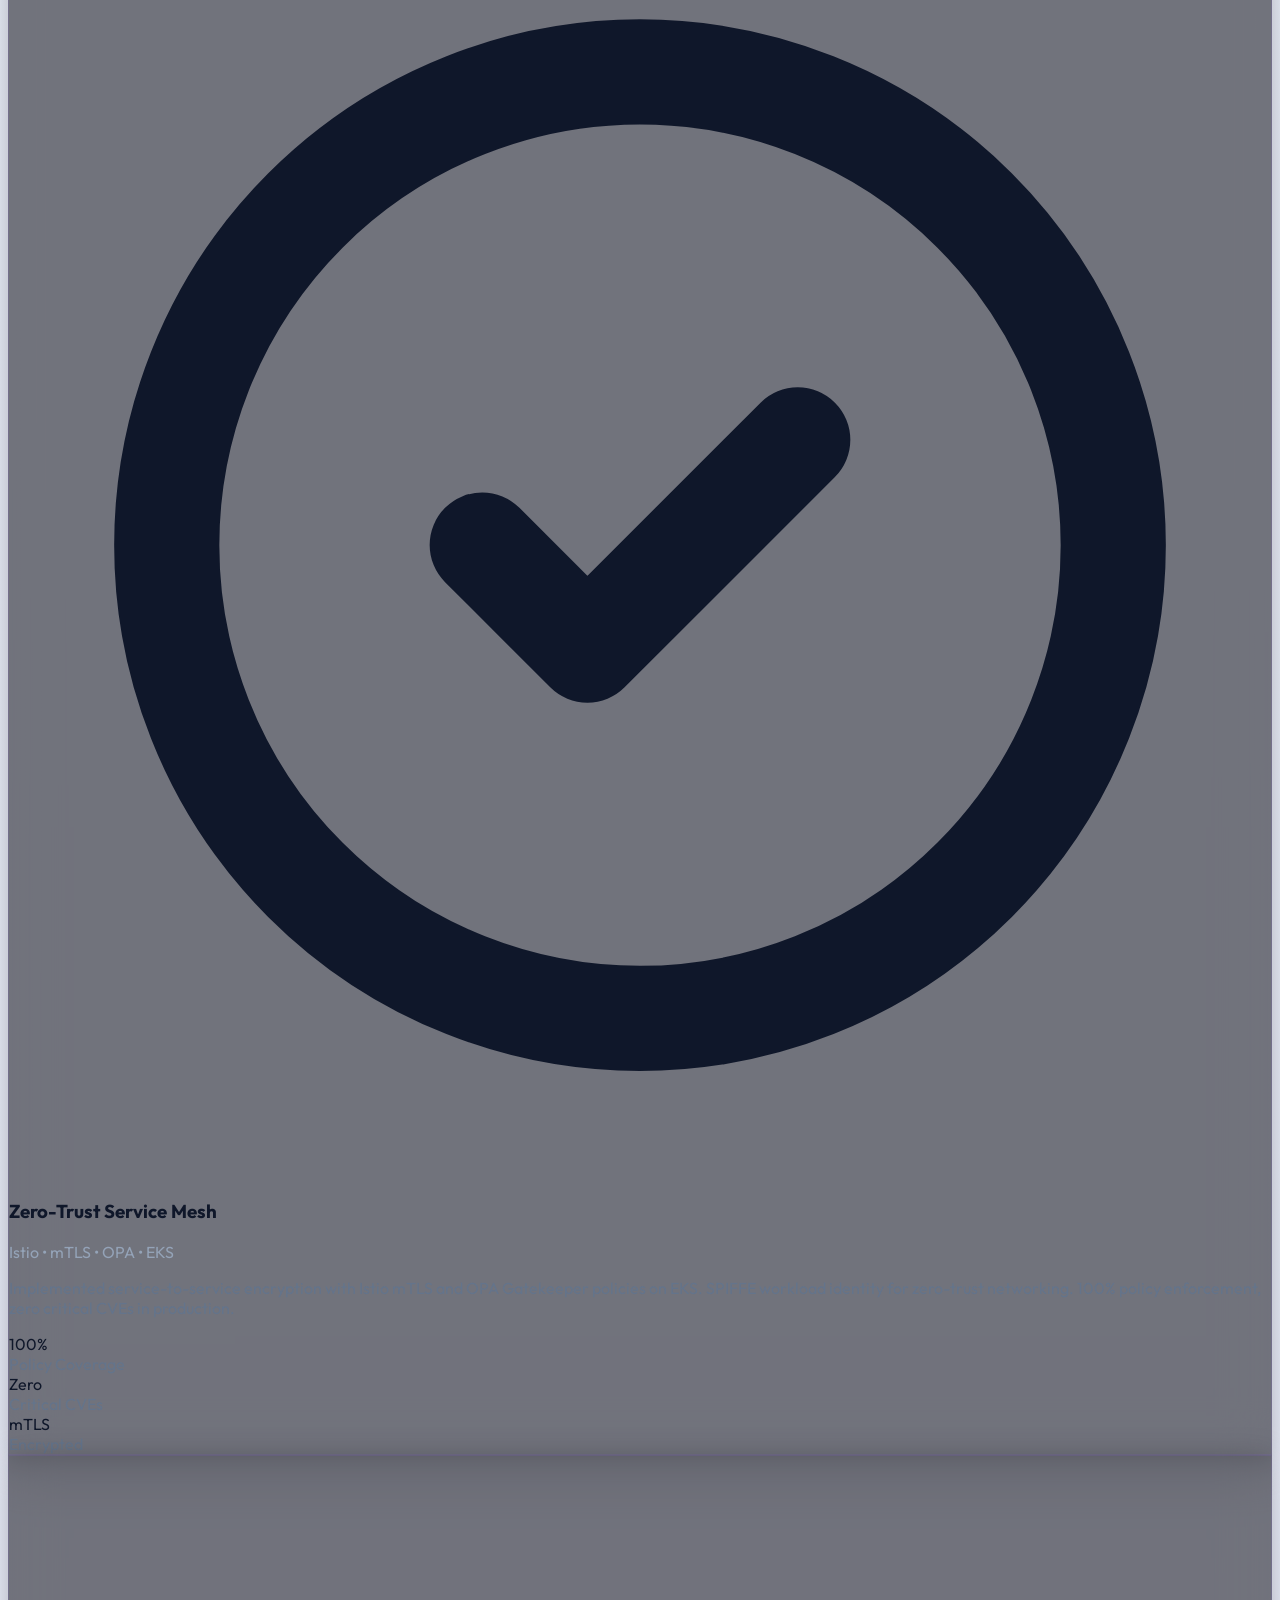
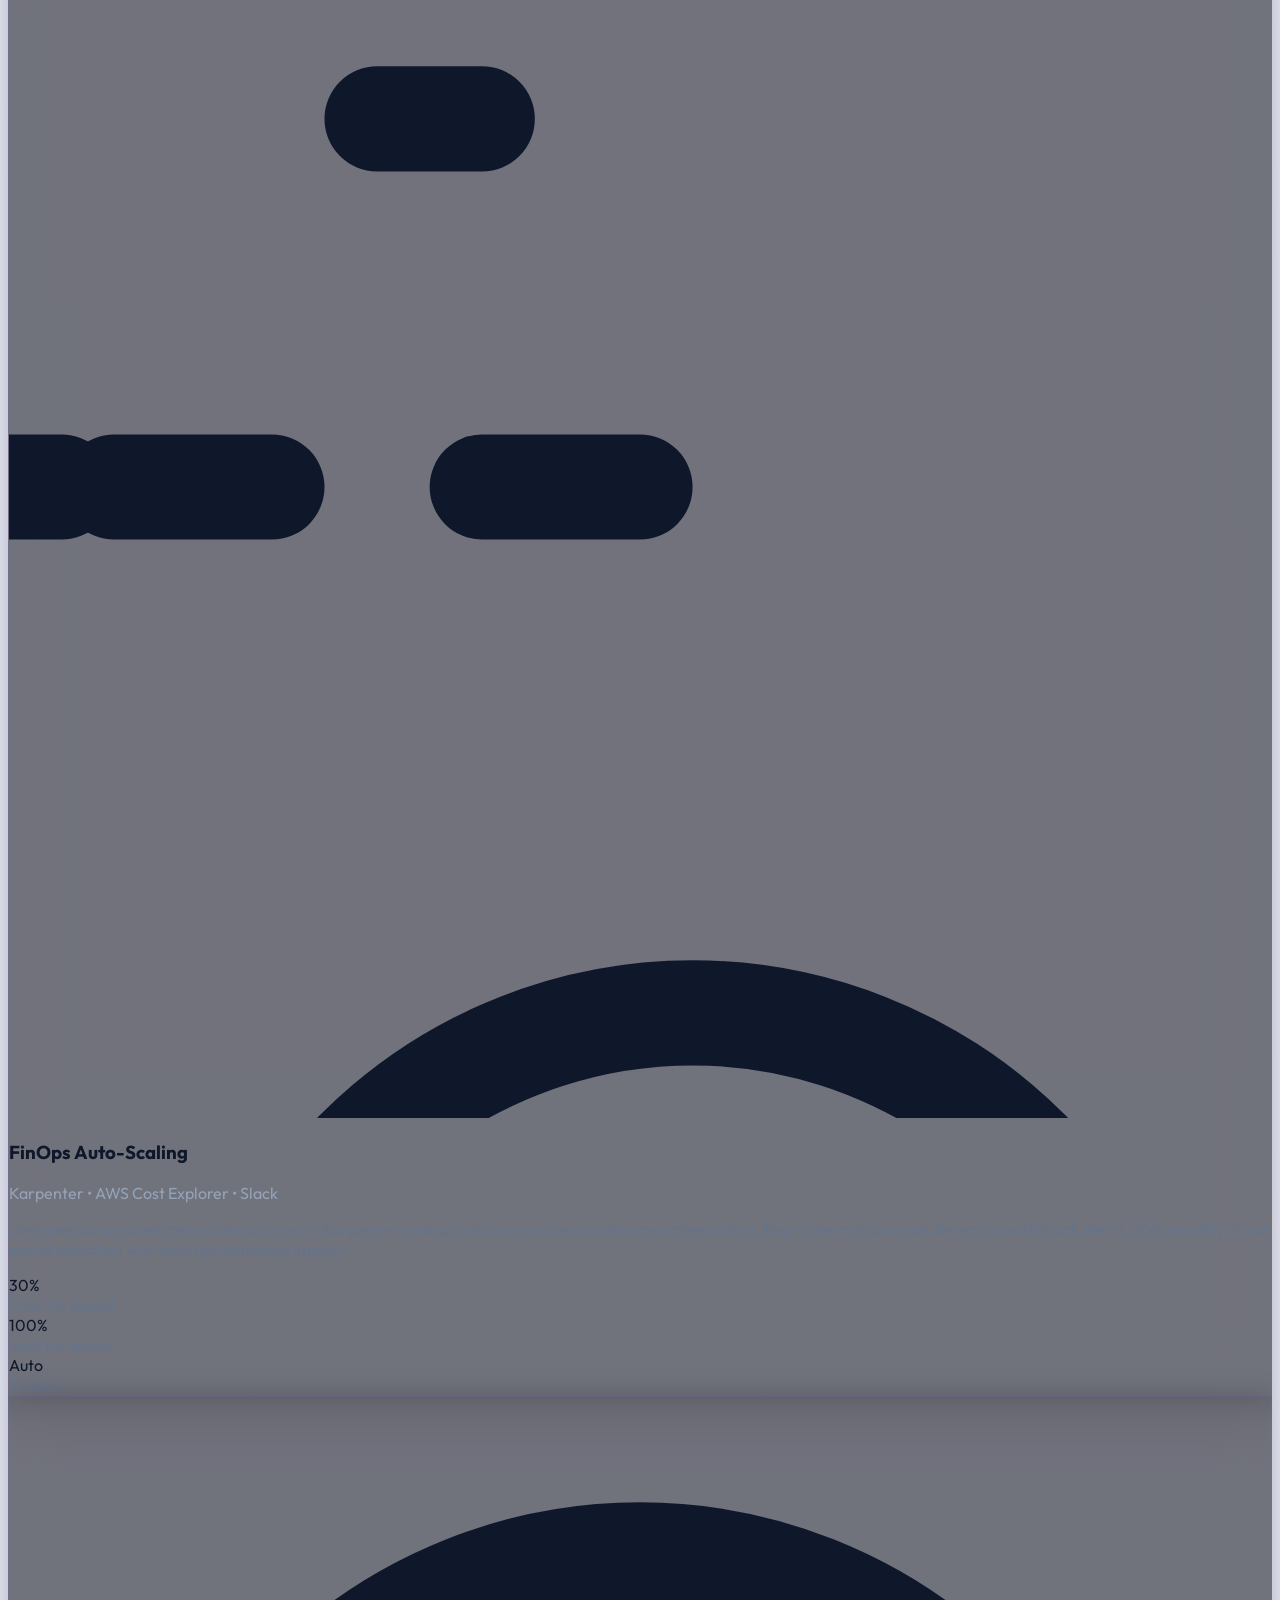
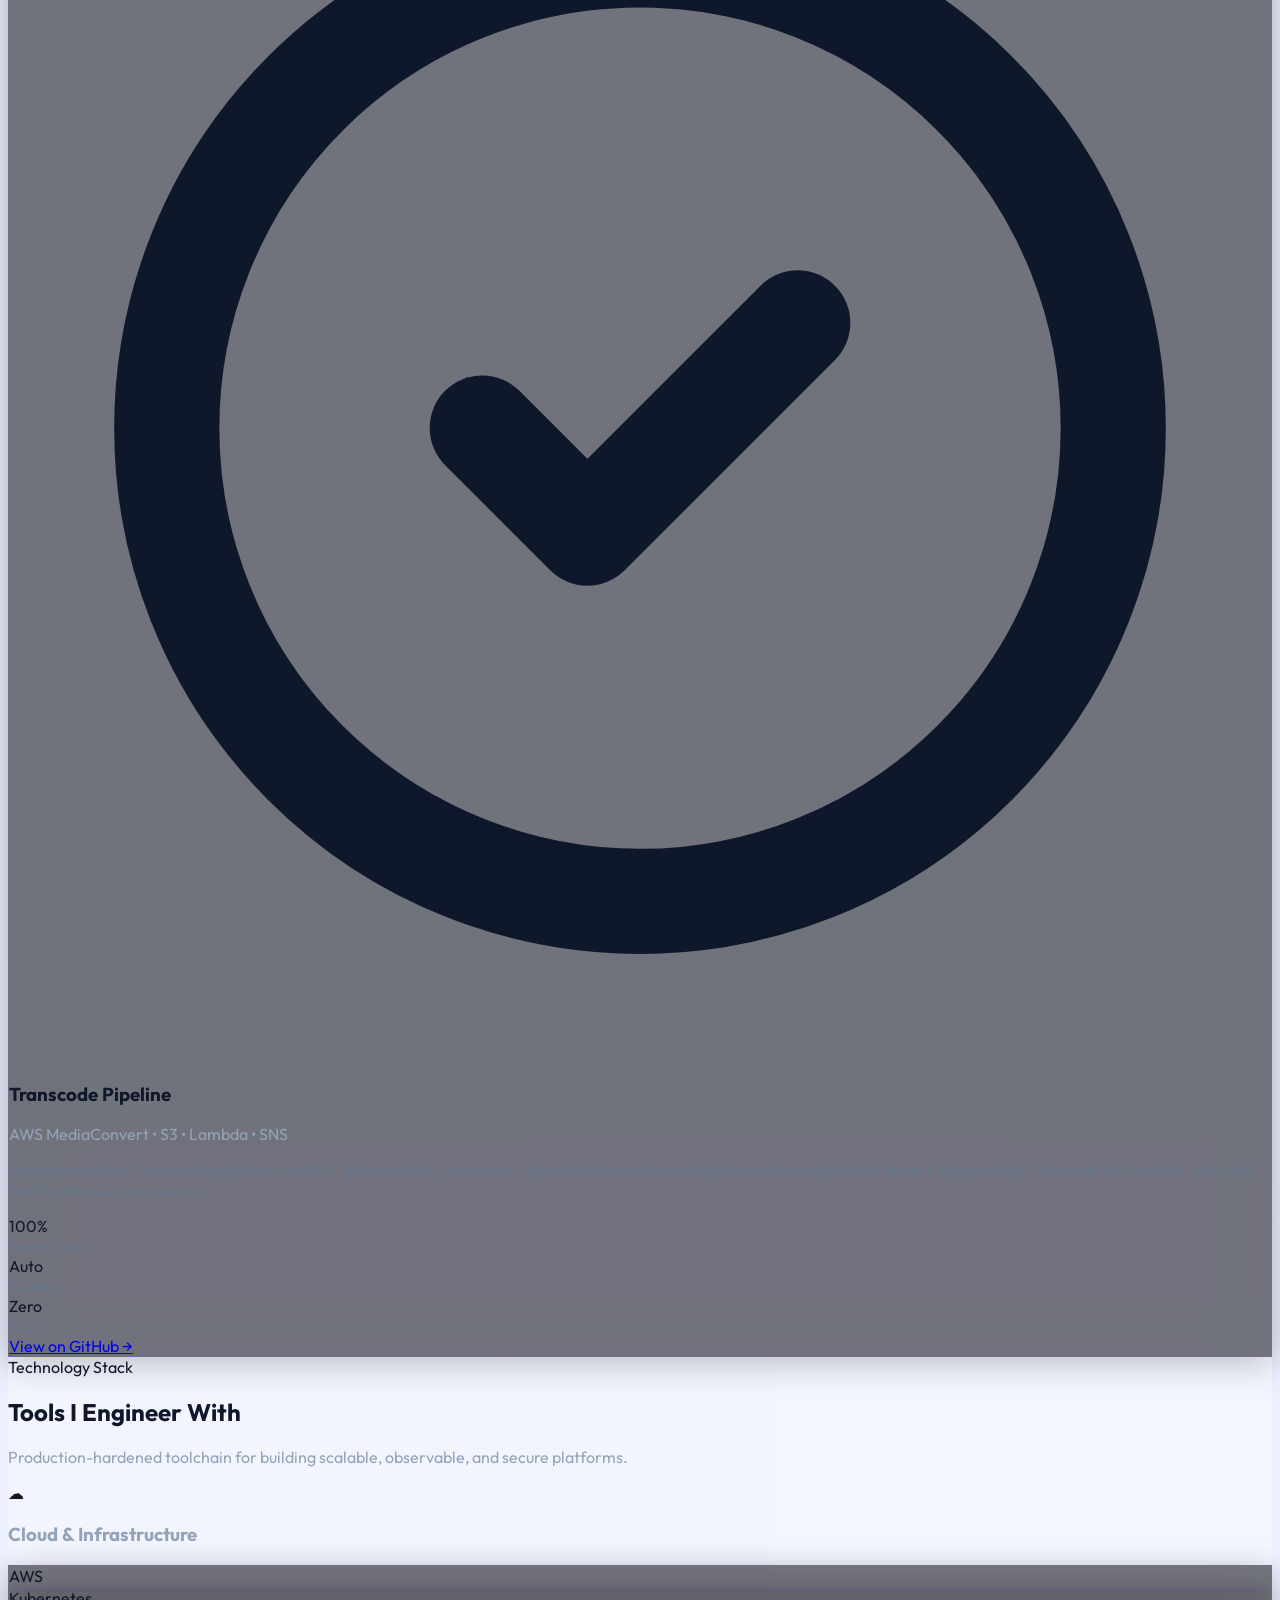
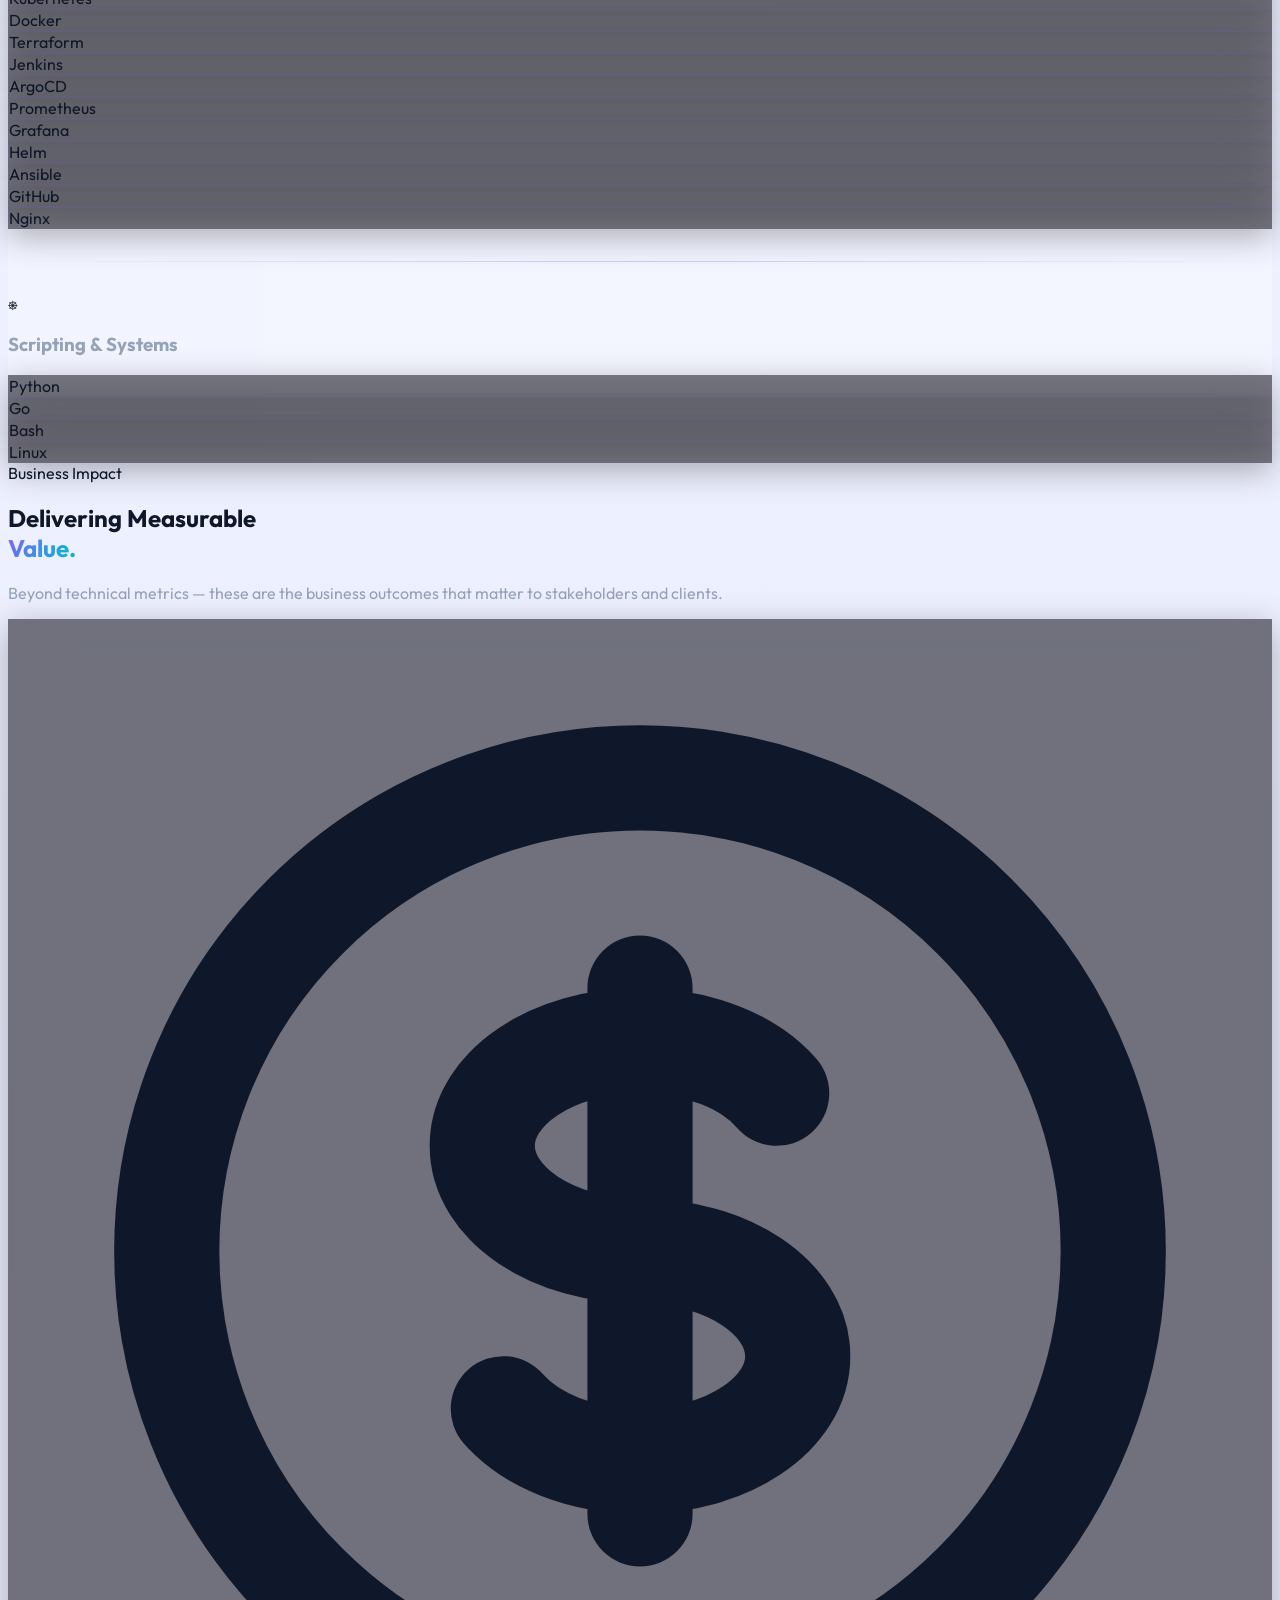
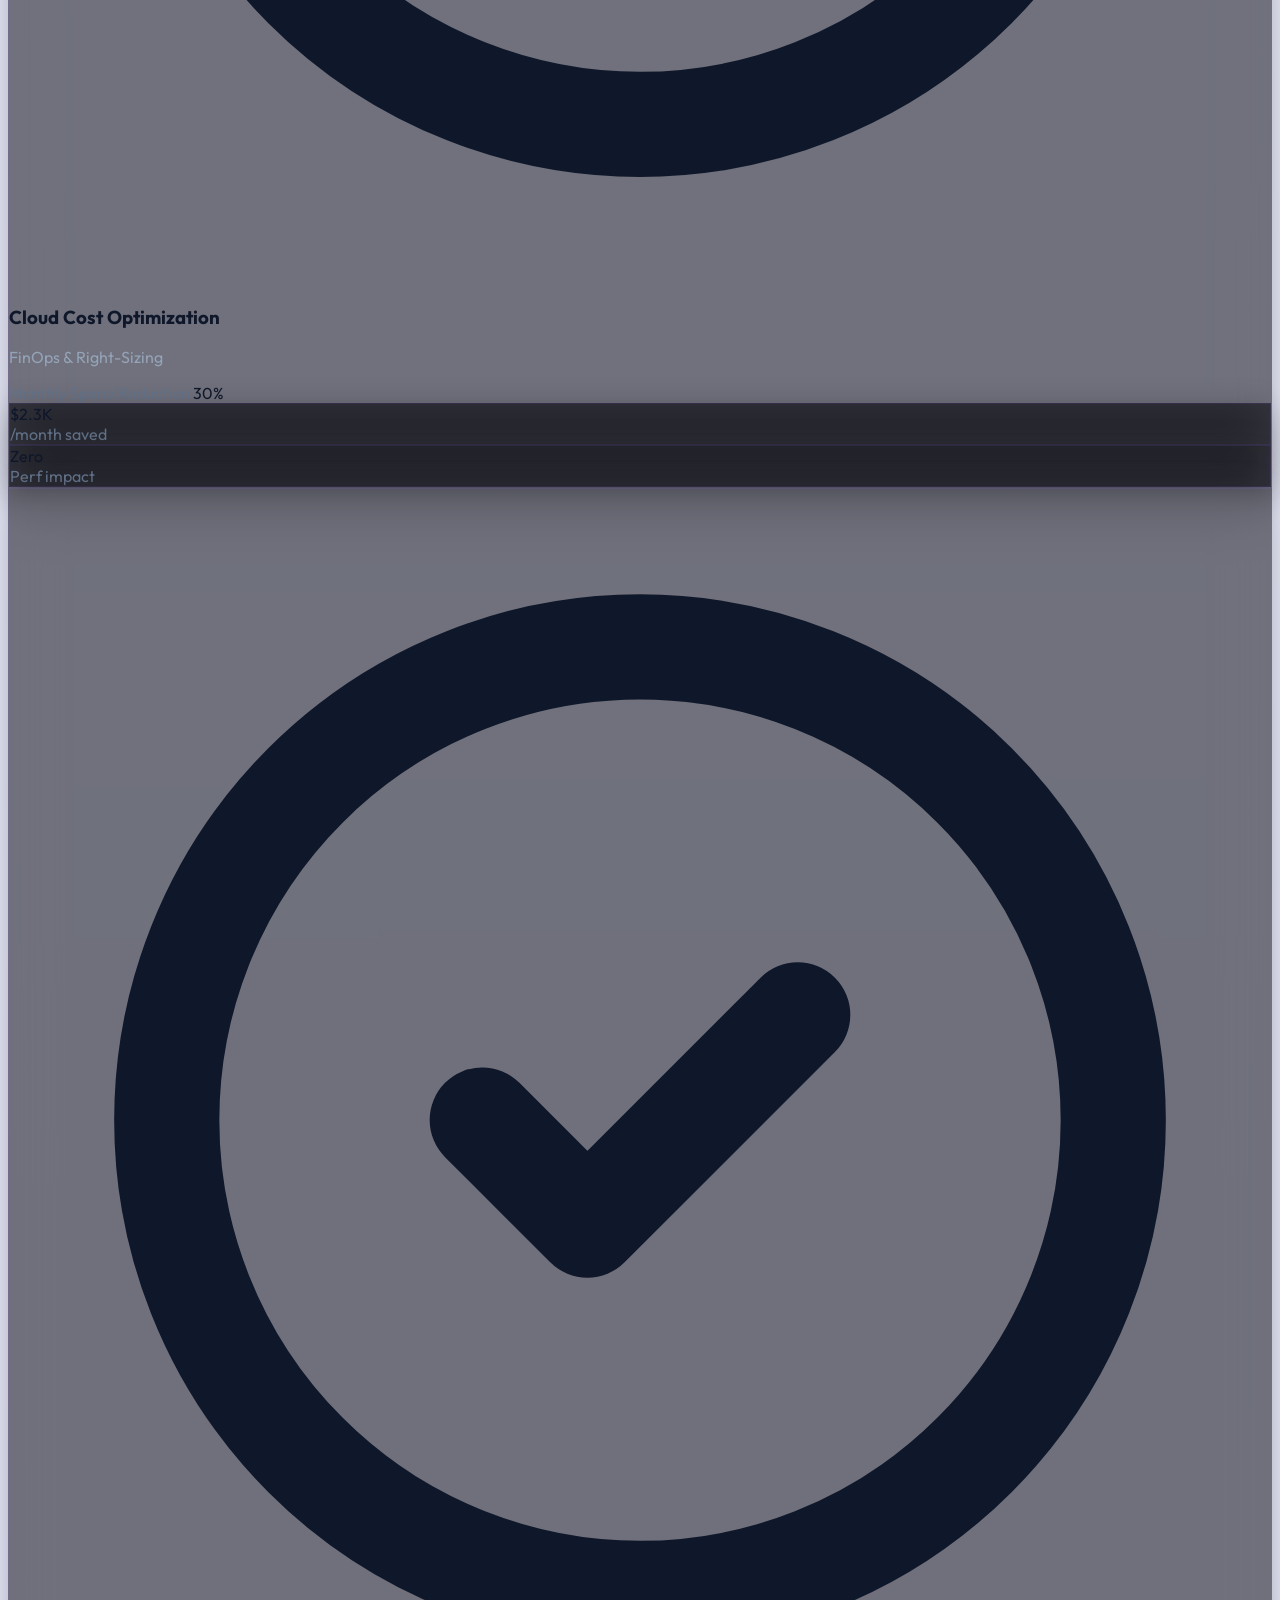
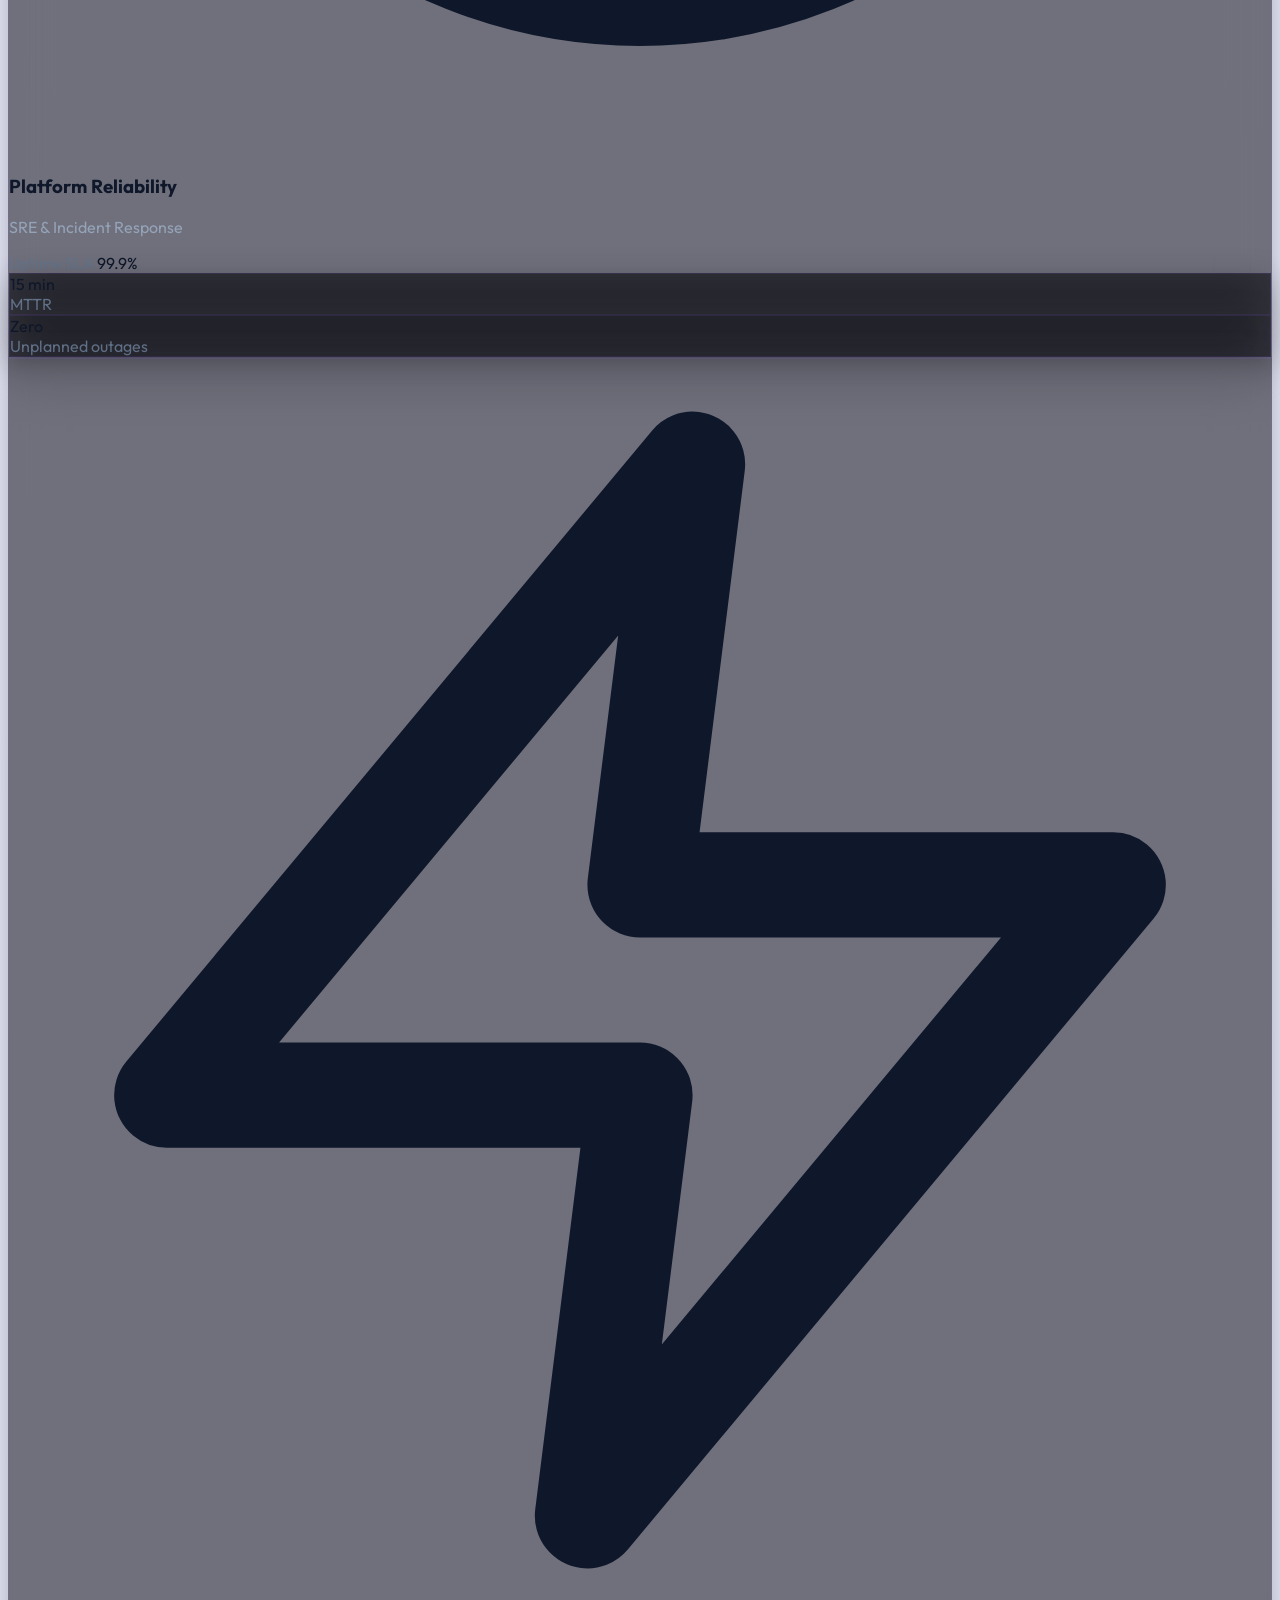
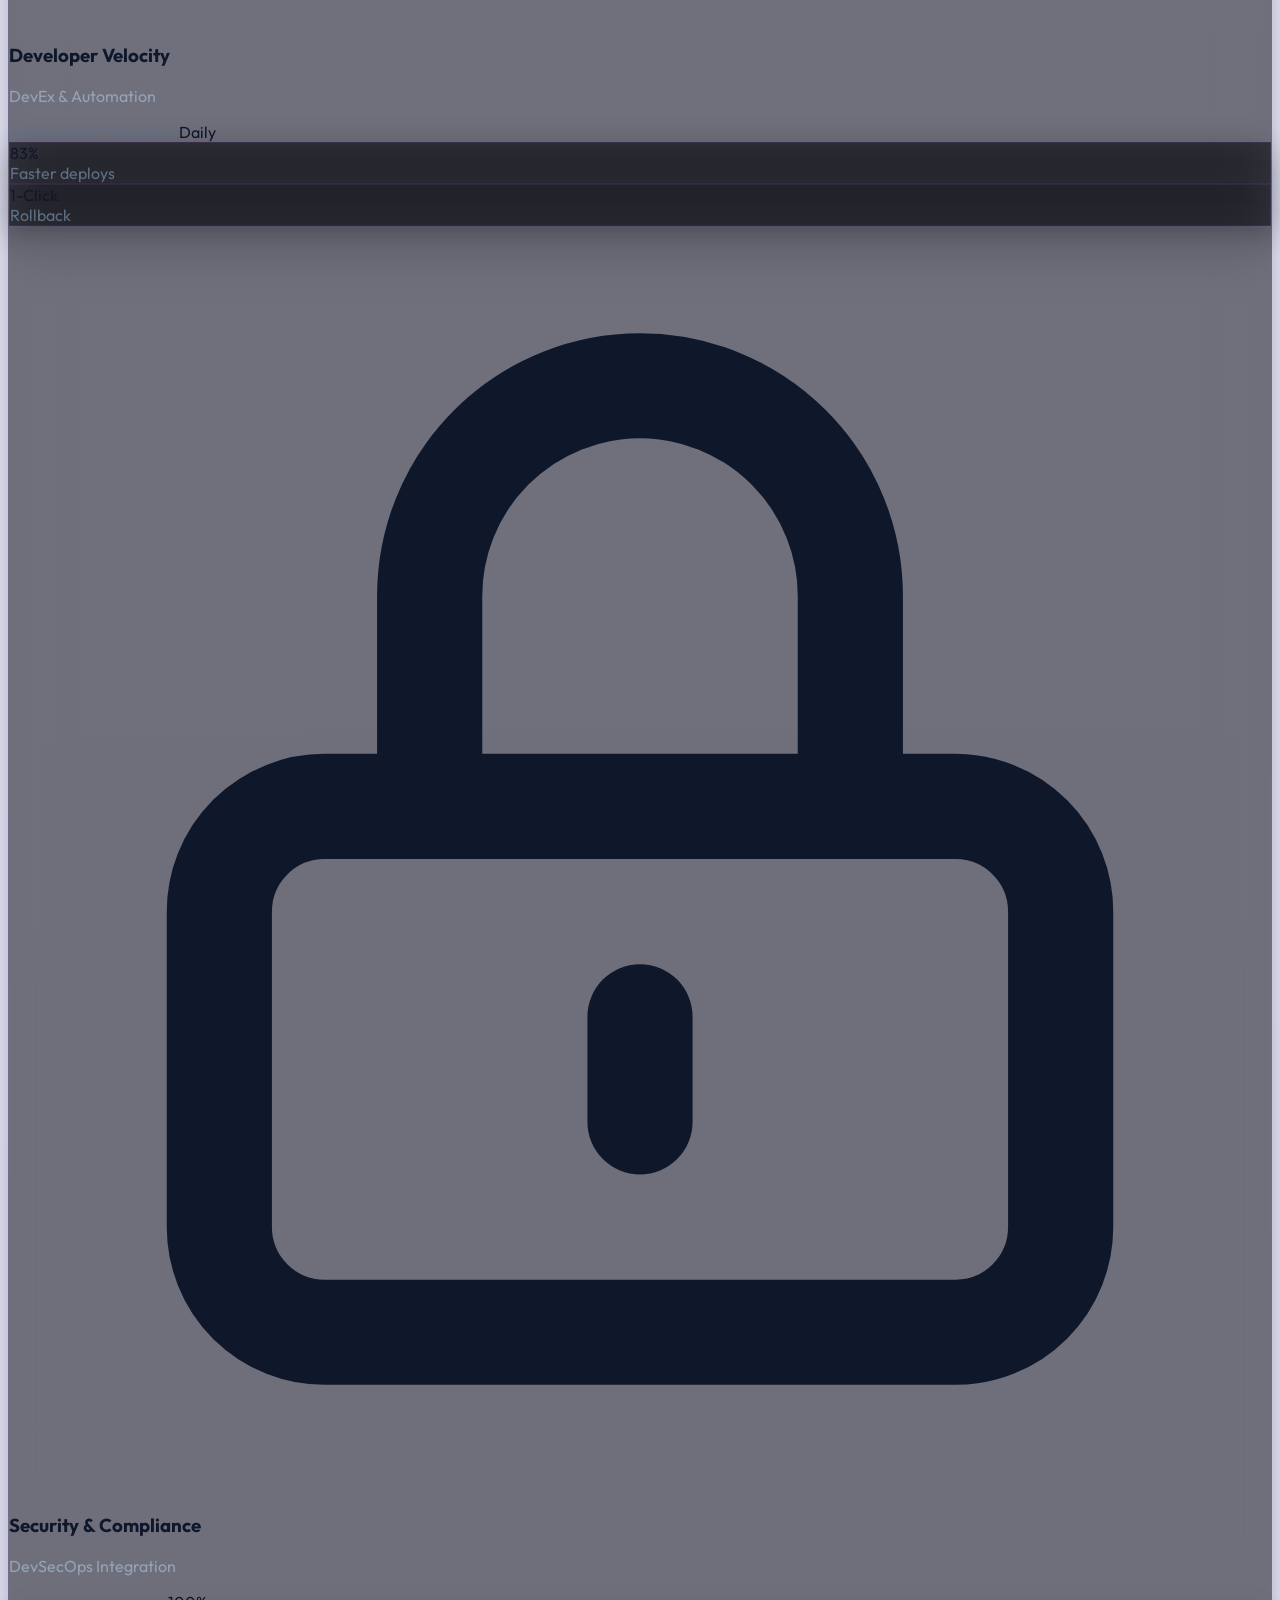
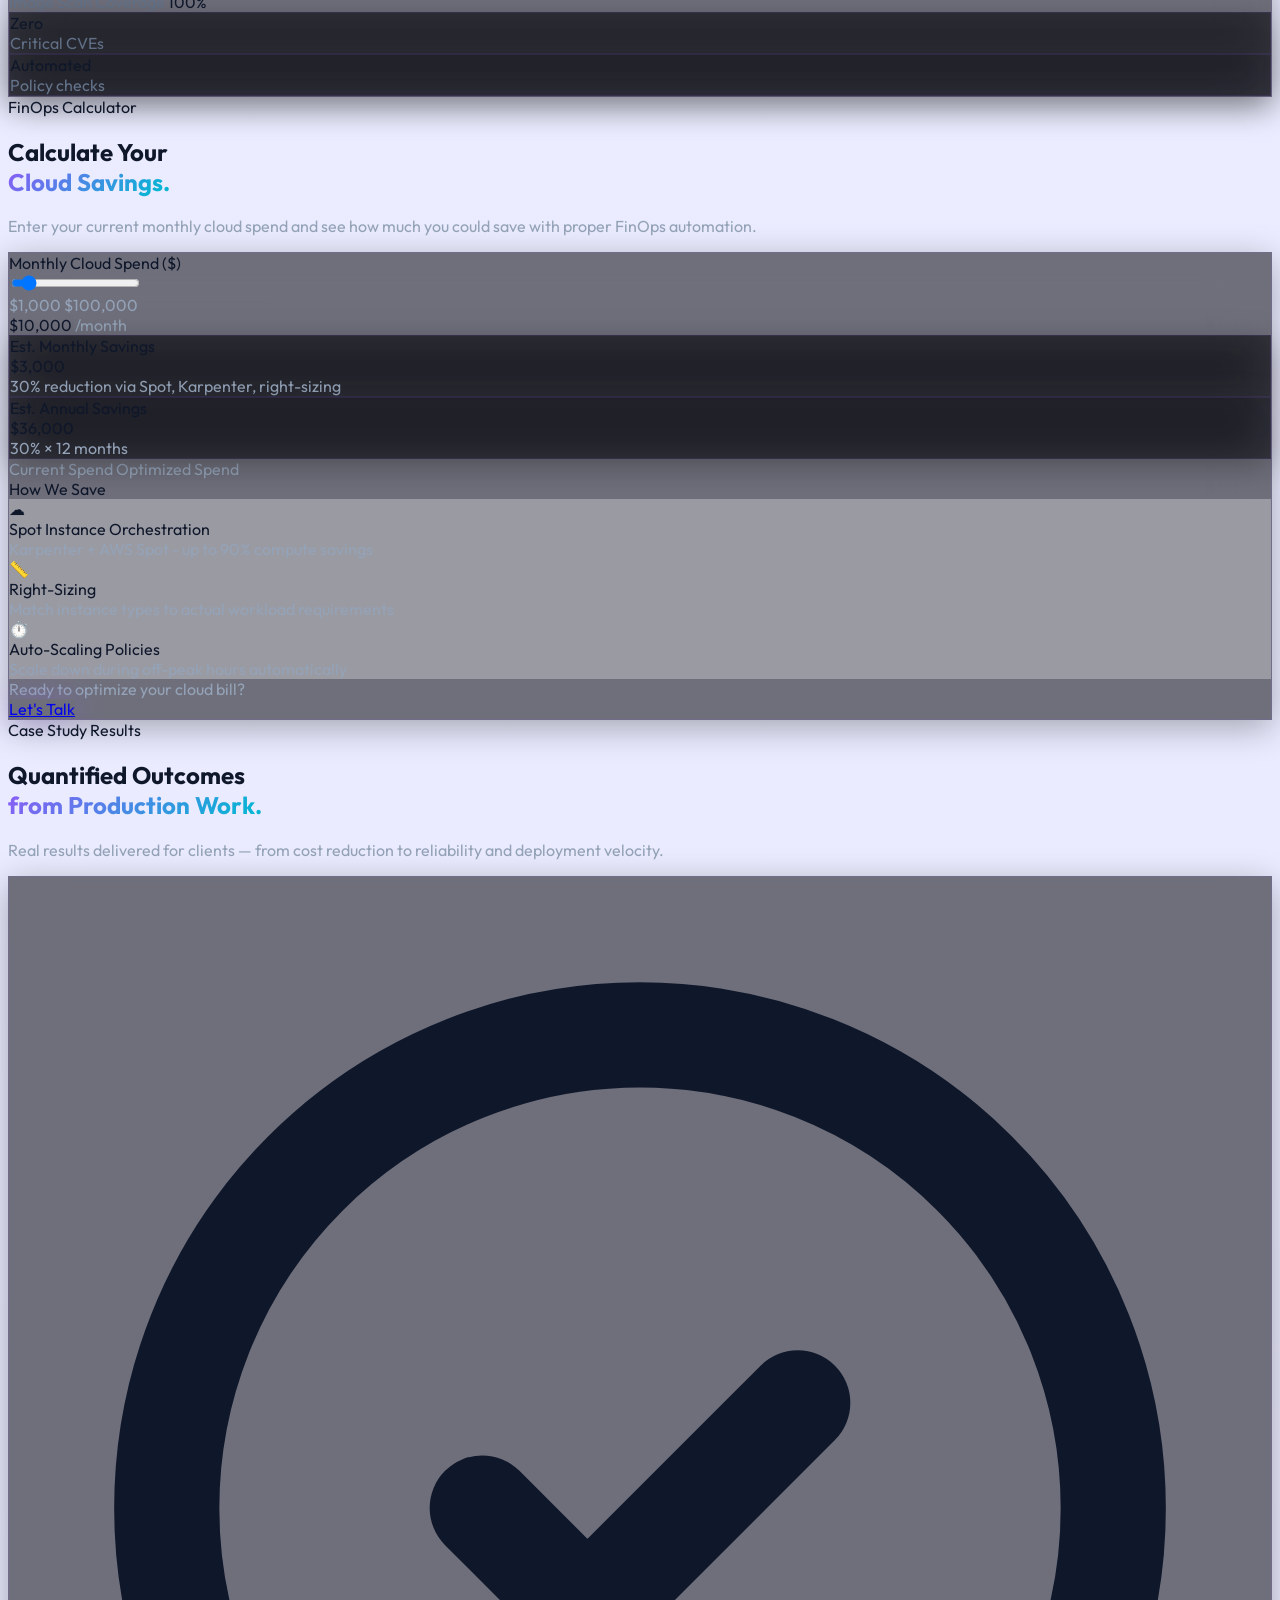
==== commit 32d3f2db: "feat: add scroll progress bar at top of page" ====
--- a/index.html
+++ b/index.html
@@ -303,6 +303,18 @@
             z-index: -1;
         }
 
+        /* Scroll Progress Bar */
+        .scroll-progress {
+            position: fixed;
+            top: 0;
+            left: 0;
+            height: 4px;
+            background: linear-gradient(90deg, #8b5cf6, #06b6d4, #ec4899);
+            width: 0%;
+            z-index: 10000;
+            transition: width 0.1s ease;
+        }
+
         /* Custom Animated Cursor */
         .custom-cursor {
             position: fixed;
@@ -697,6 +709,7 @@
 </head>
 <body class="min-h-screen selection:bg-neon-purple selection:text-white">
     <div class="custom-cursor hidden" id="customCursor"></div>
+    <div class="scroll-progress" id="scrollProgress"></div>
 
     <!-- ============ ANIMATED BACKGROUND ============ -->
     <div class="fixed inset-0 z-0 overflow-hidden pointer-events-none">
@@ -2843,6 +2856,18 @@
         });
 
         // ============================================
+        // SCROLL PROGRESS BAR
+        // ============================================
+        const scrollProgress = document.getElementById('scrollProgress');
+
+        window.addEventListener('scroll', () => {
+            const winScroll = document.body.scrollTop || document.documentElement.scrollTop;
+            const height = document.documentElement.scrollHeight - document.documentElement.clientHeight;
+            const scrolled = (winScroll / height) * 100;
+            scrollProgress.style.width = scrolled + '%';
+        });
+
+        // ============================================
         // CUSTOM ANIMATED CURSOR
         // ============================================
         const cursor = document.getElementById('customCursor');
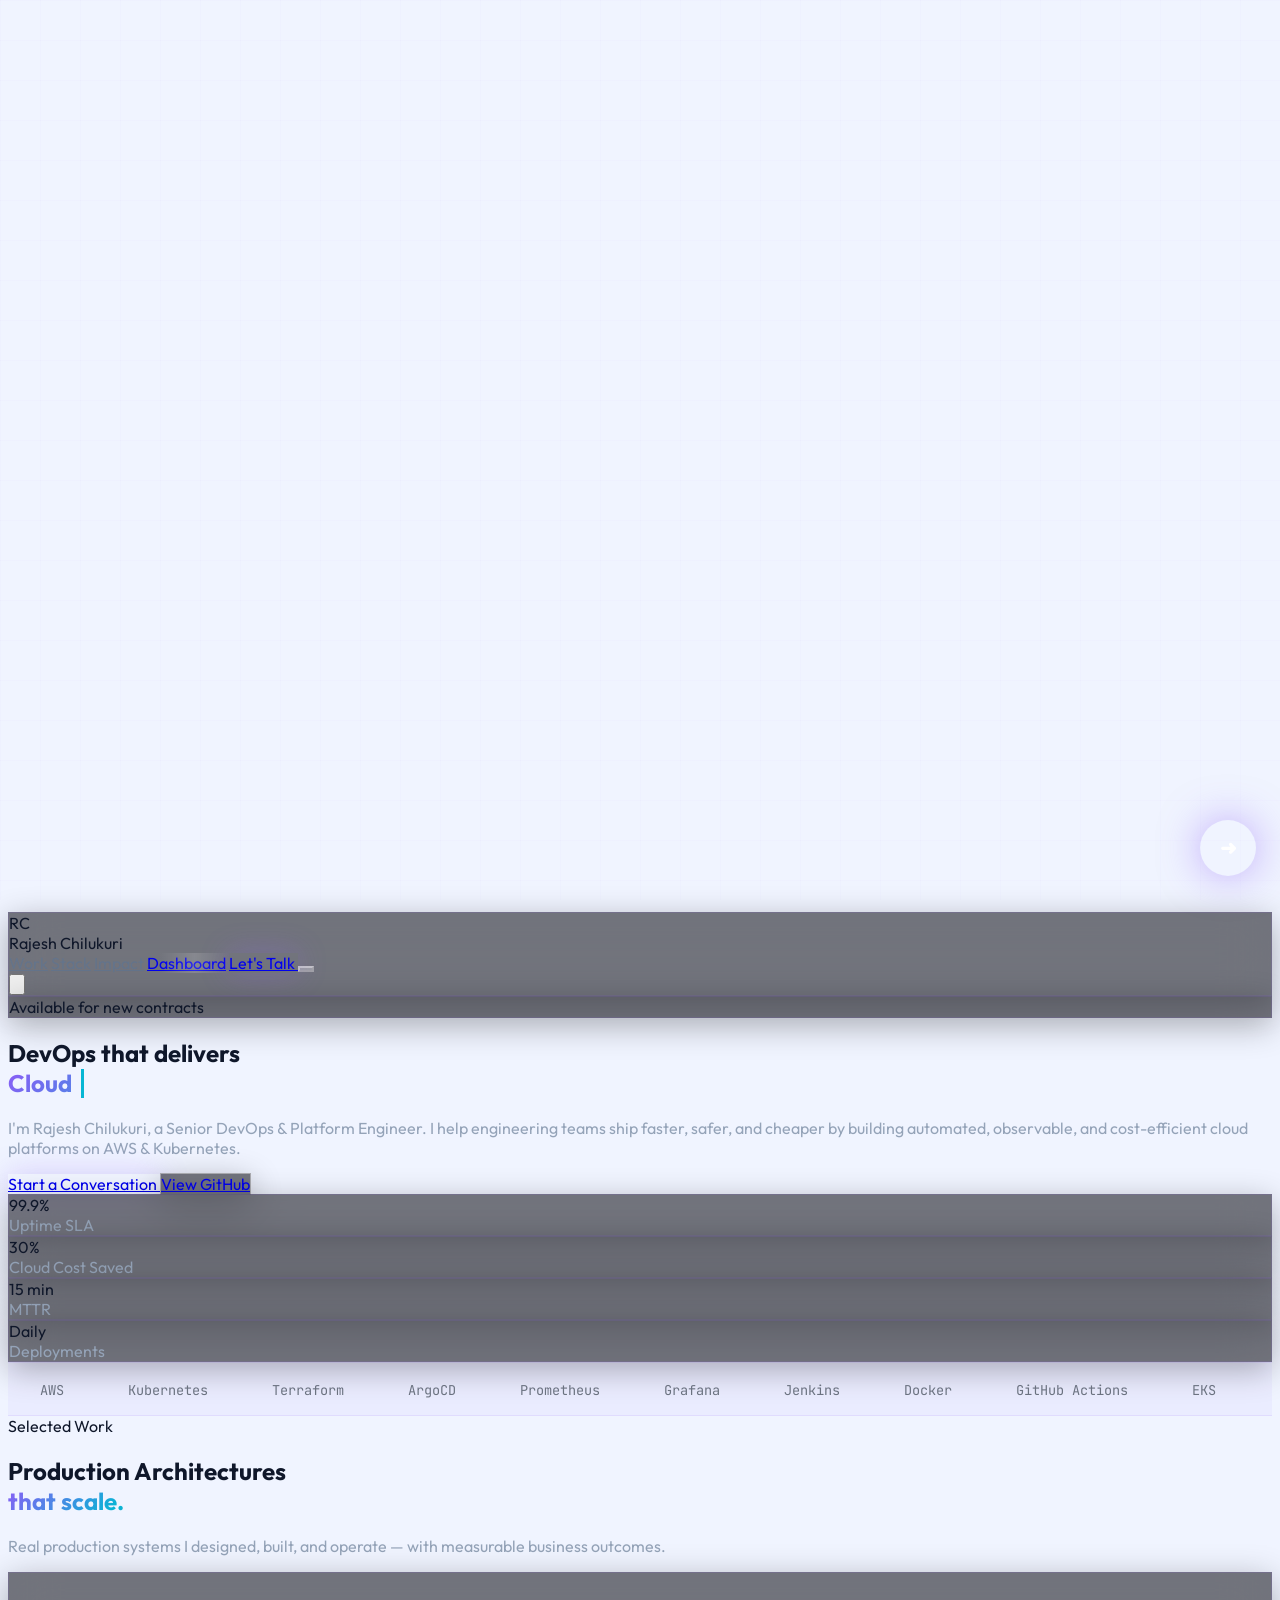
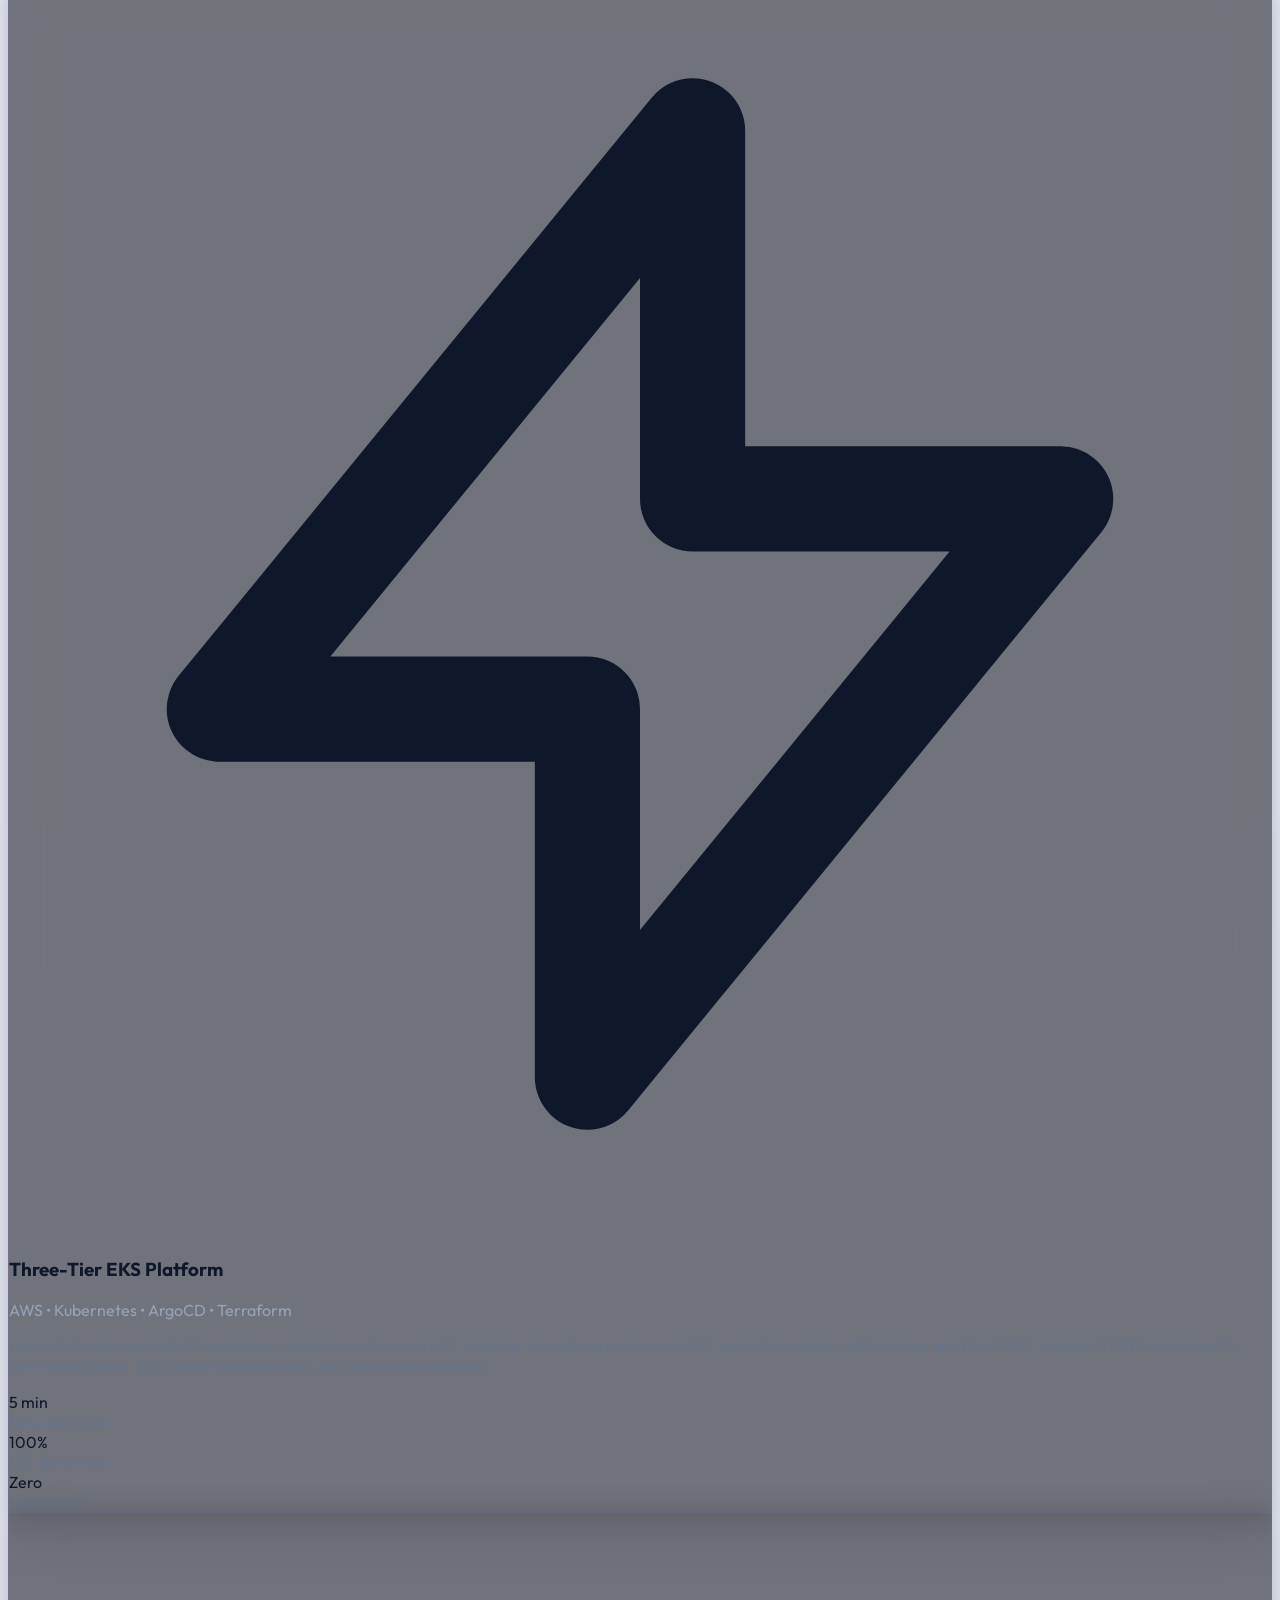
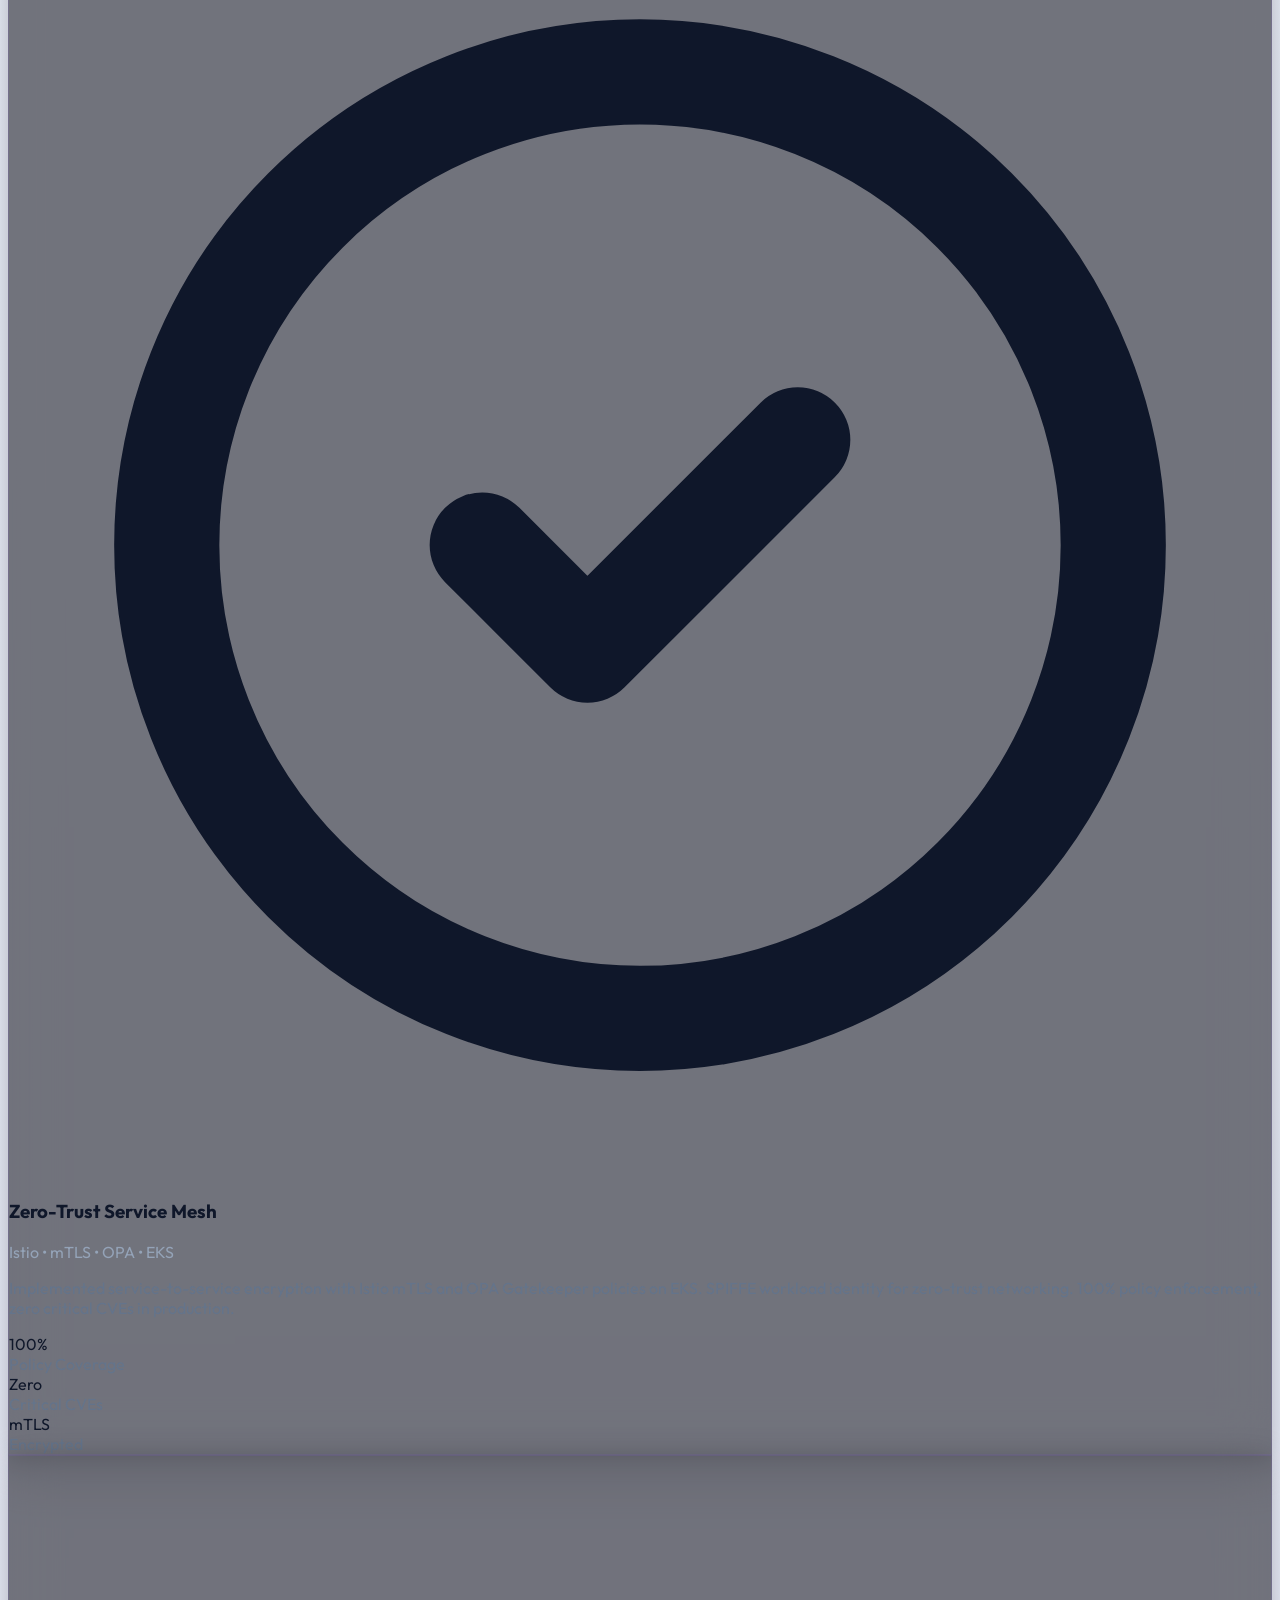
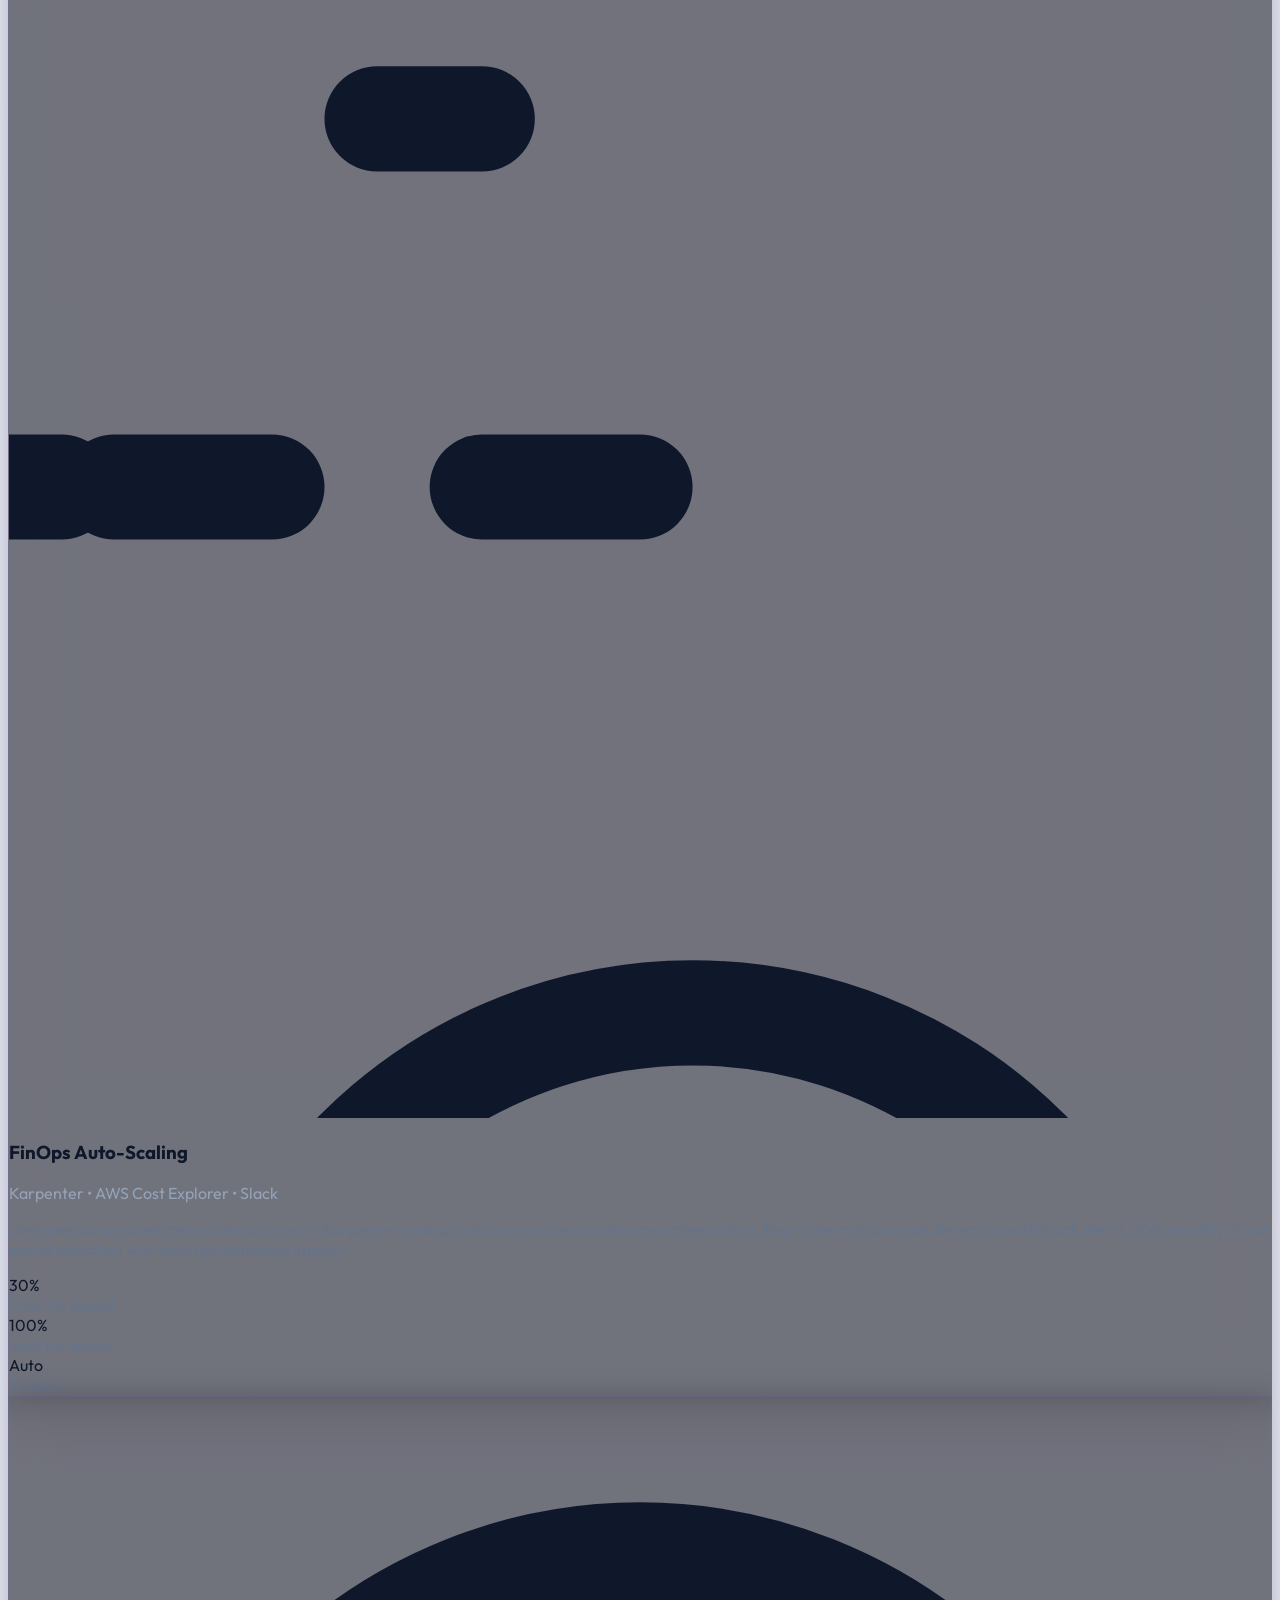
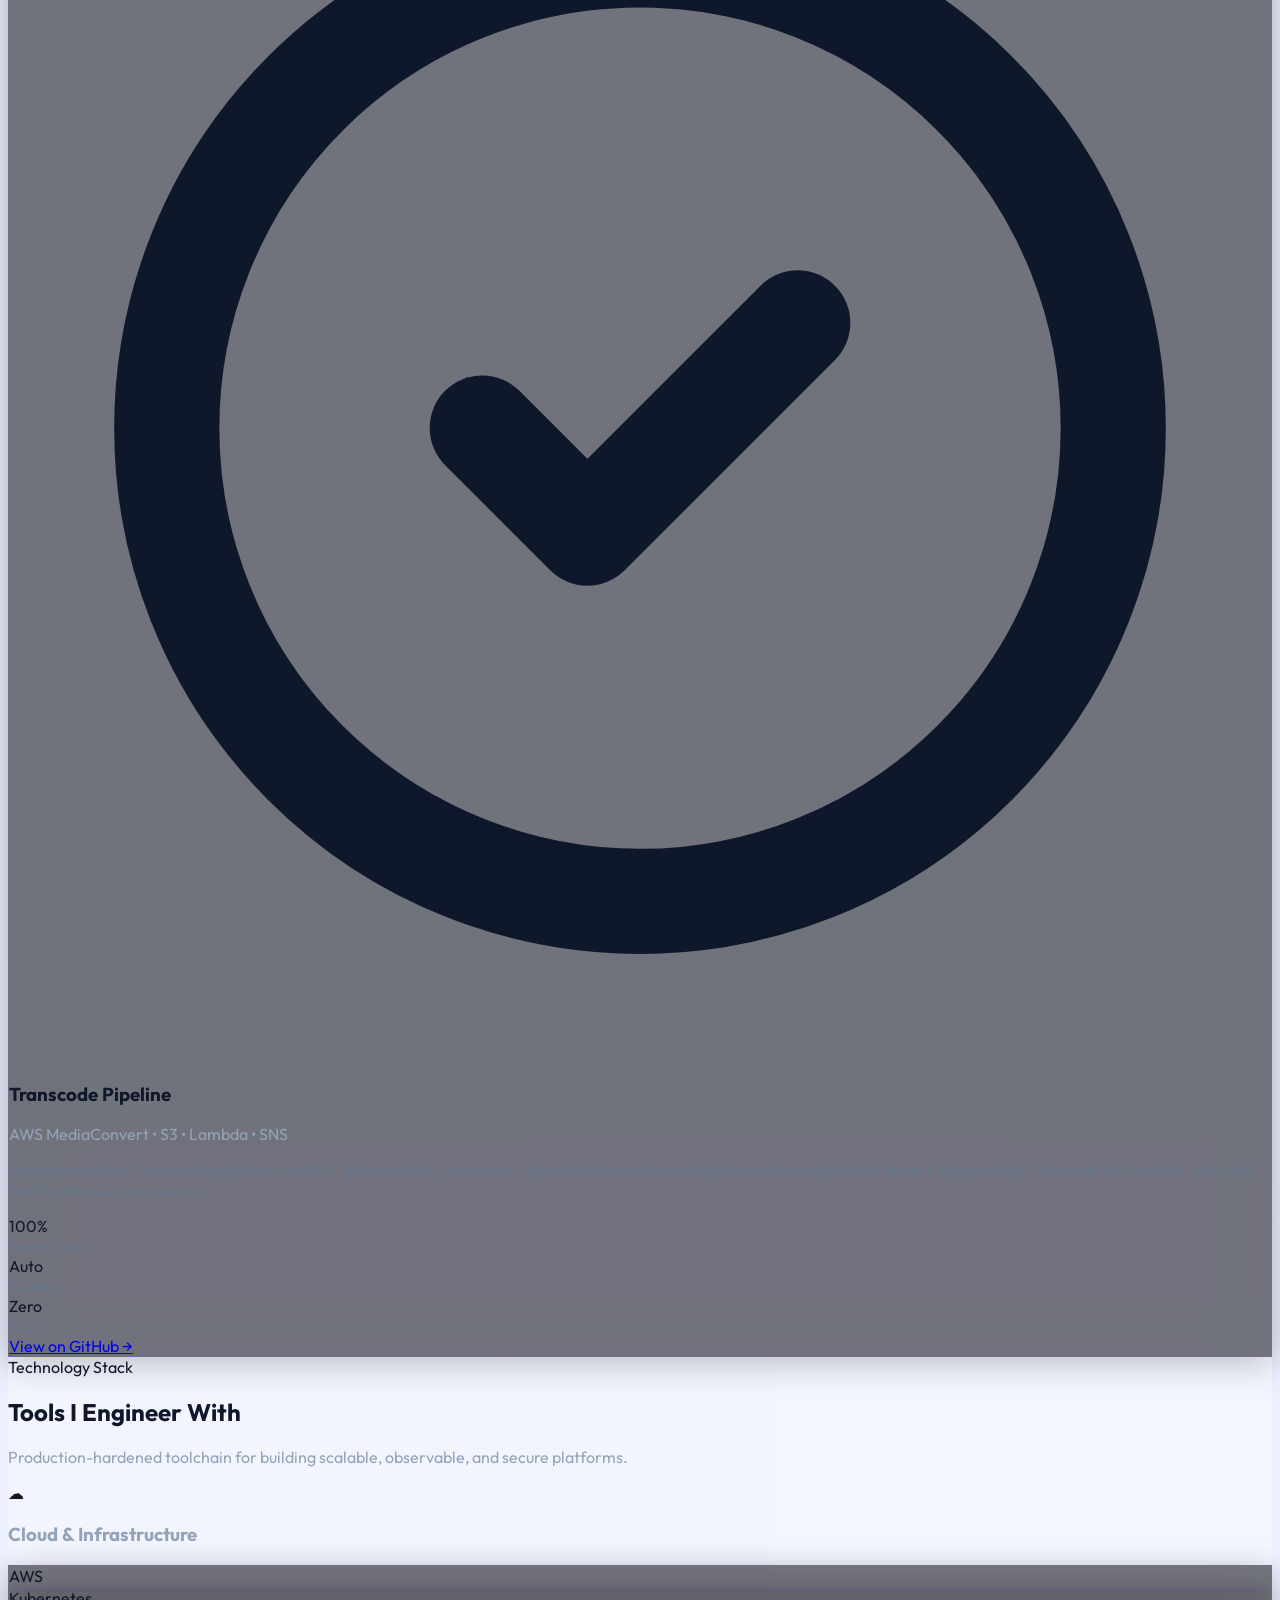
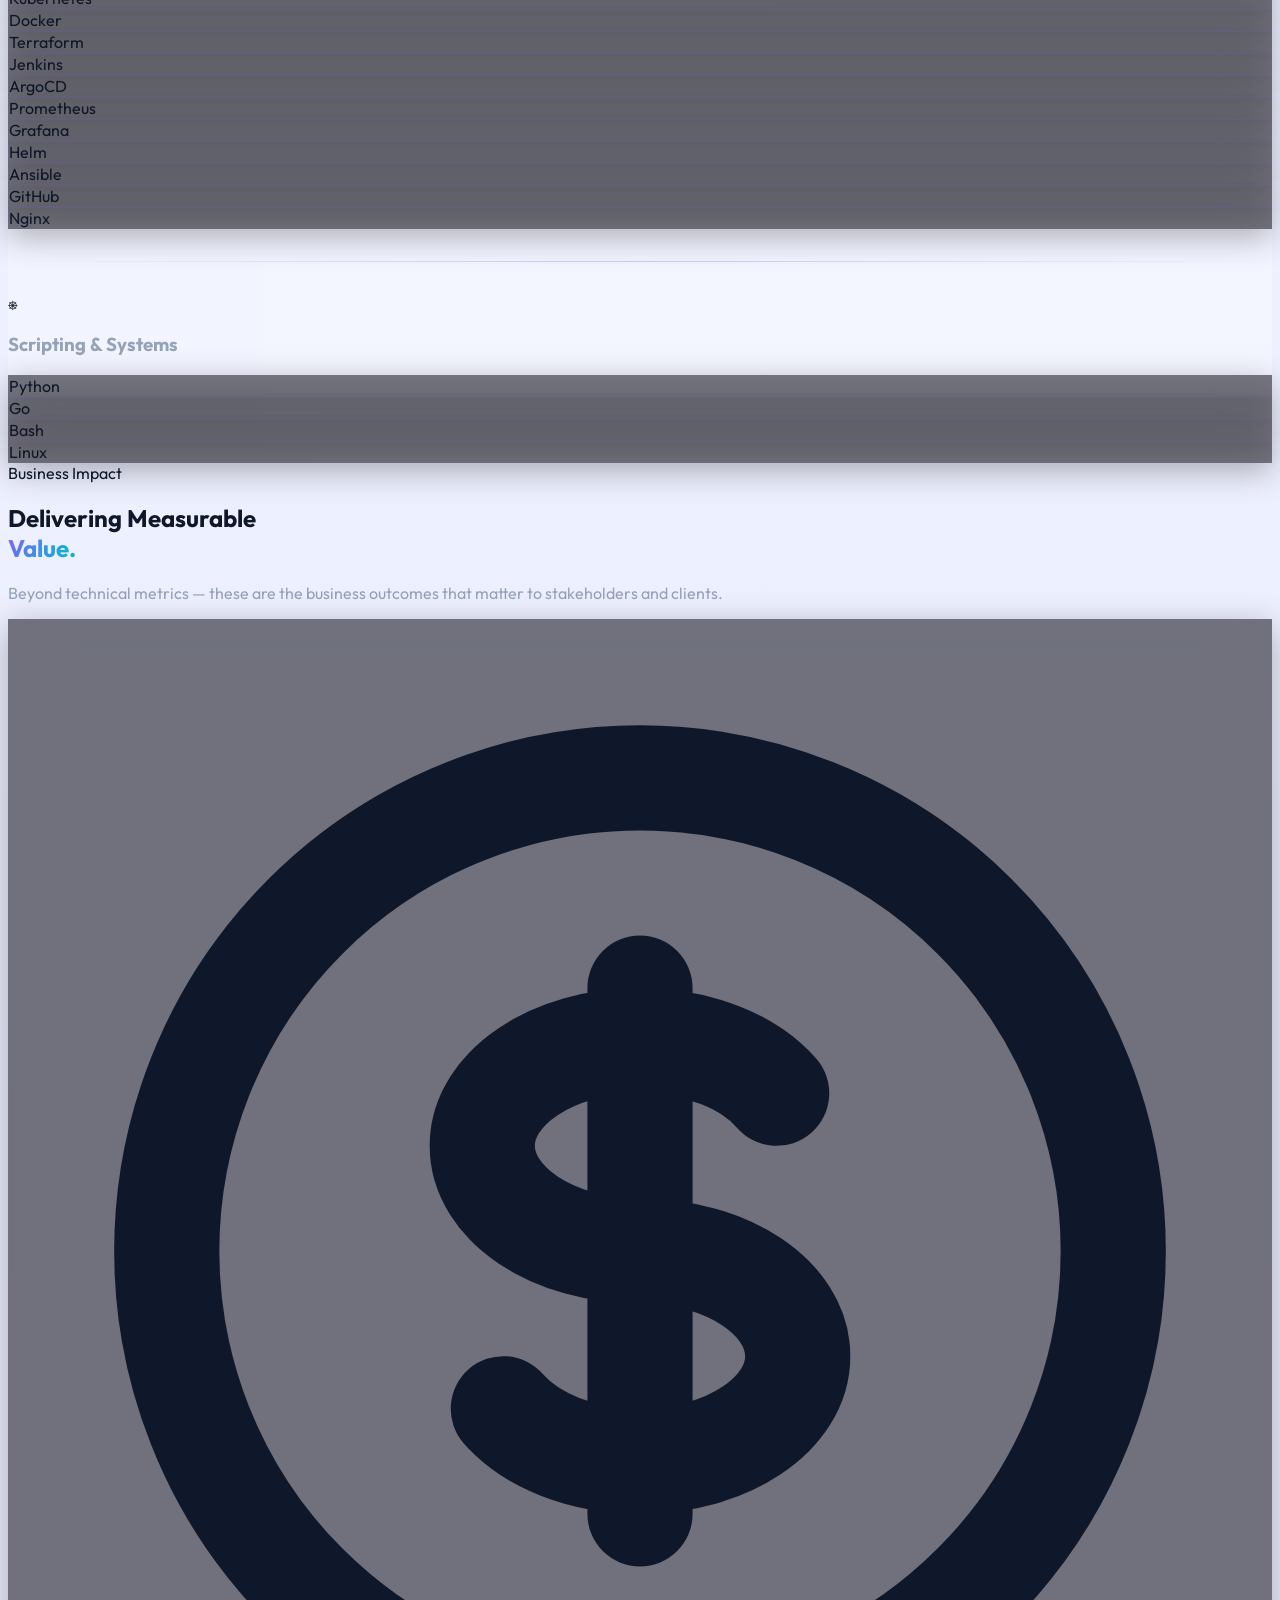
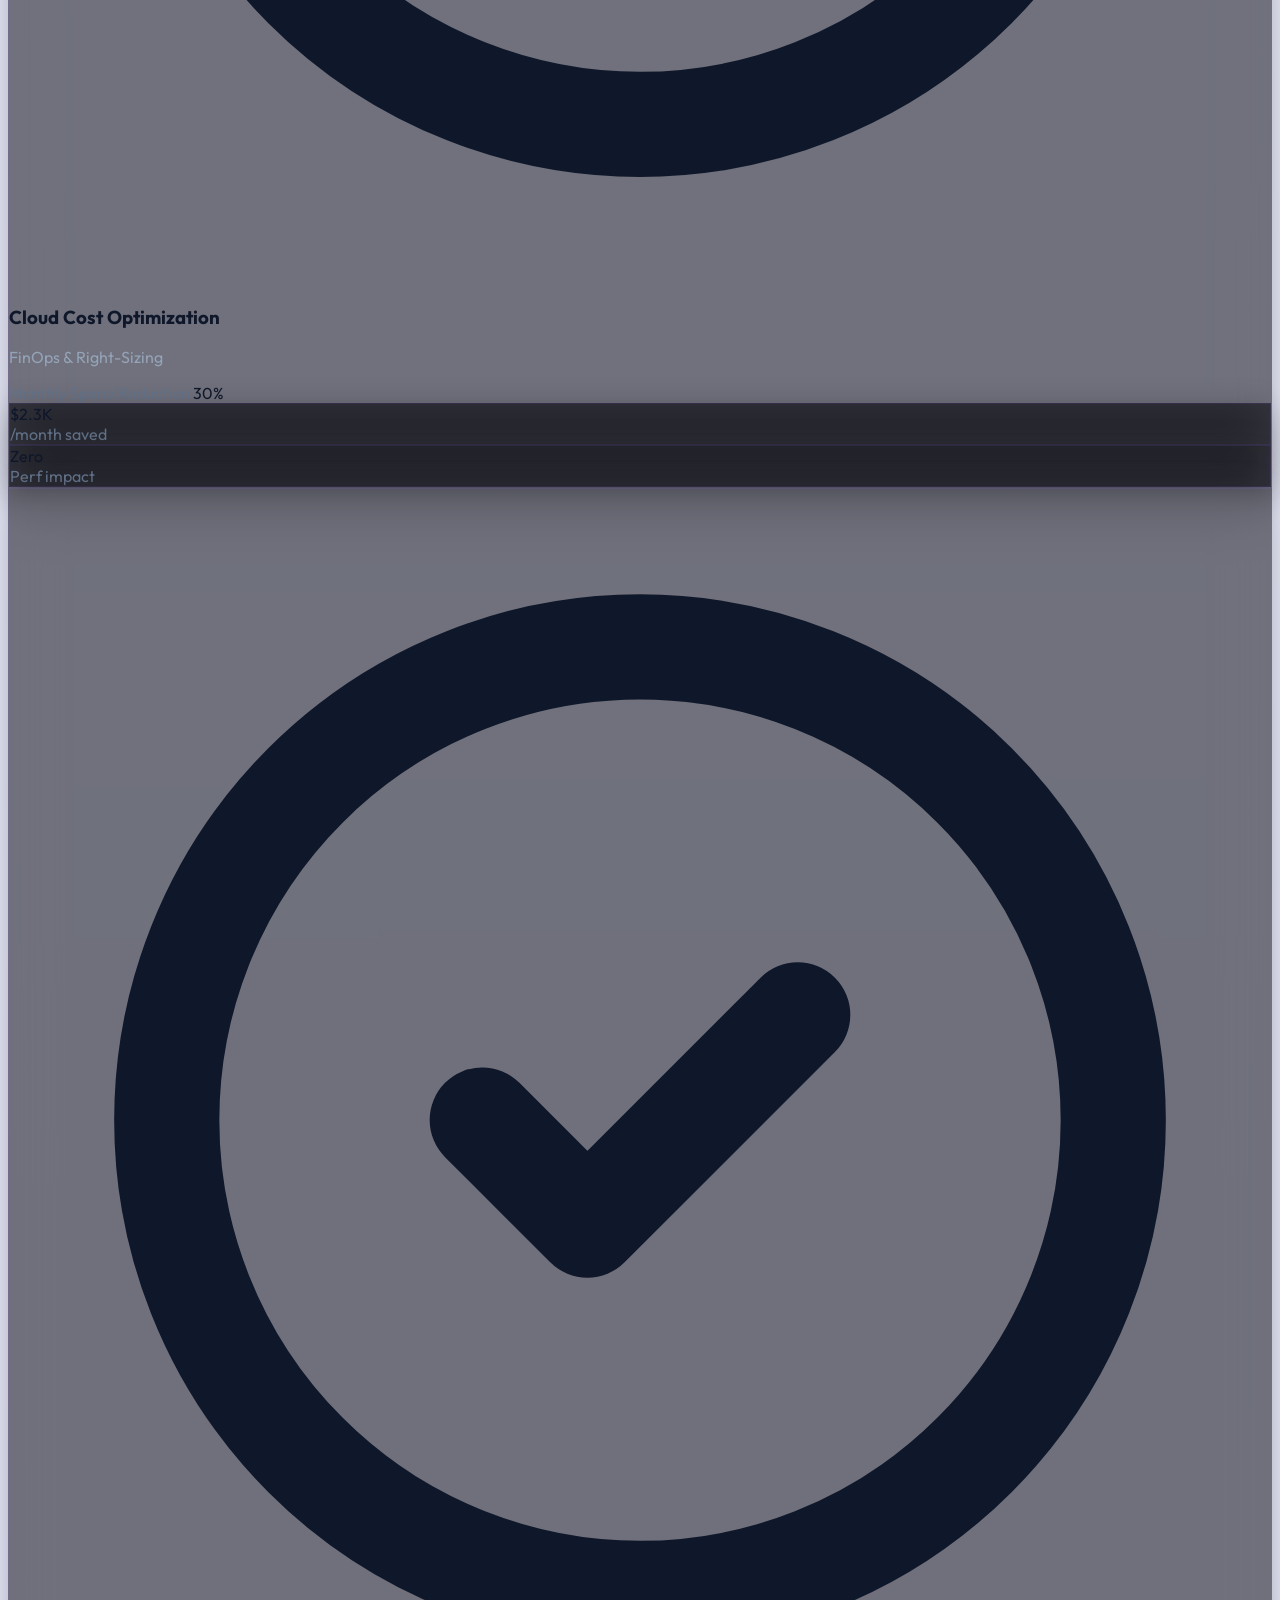
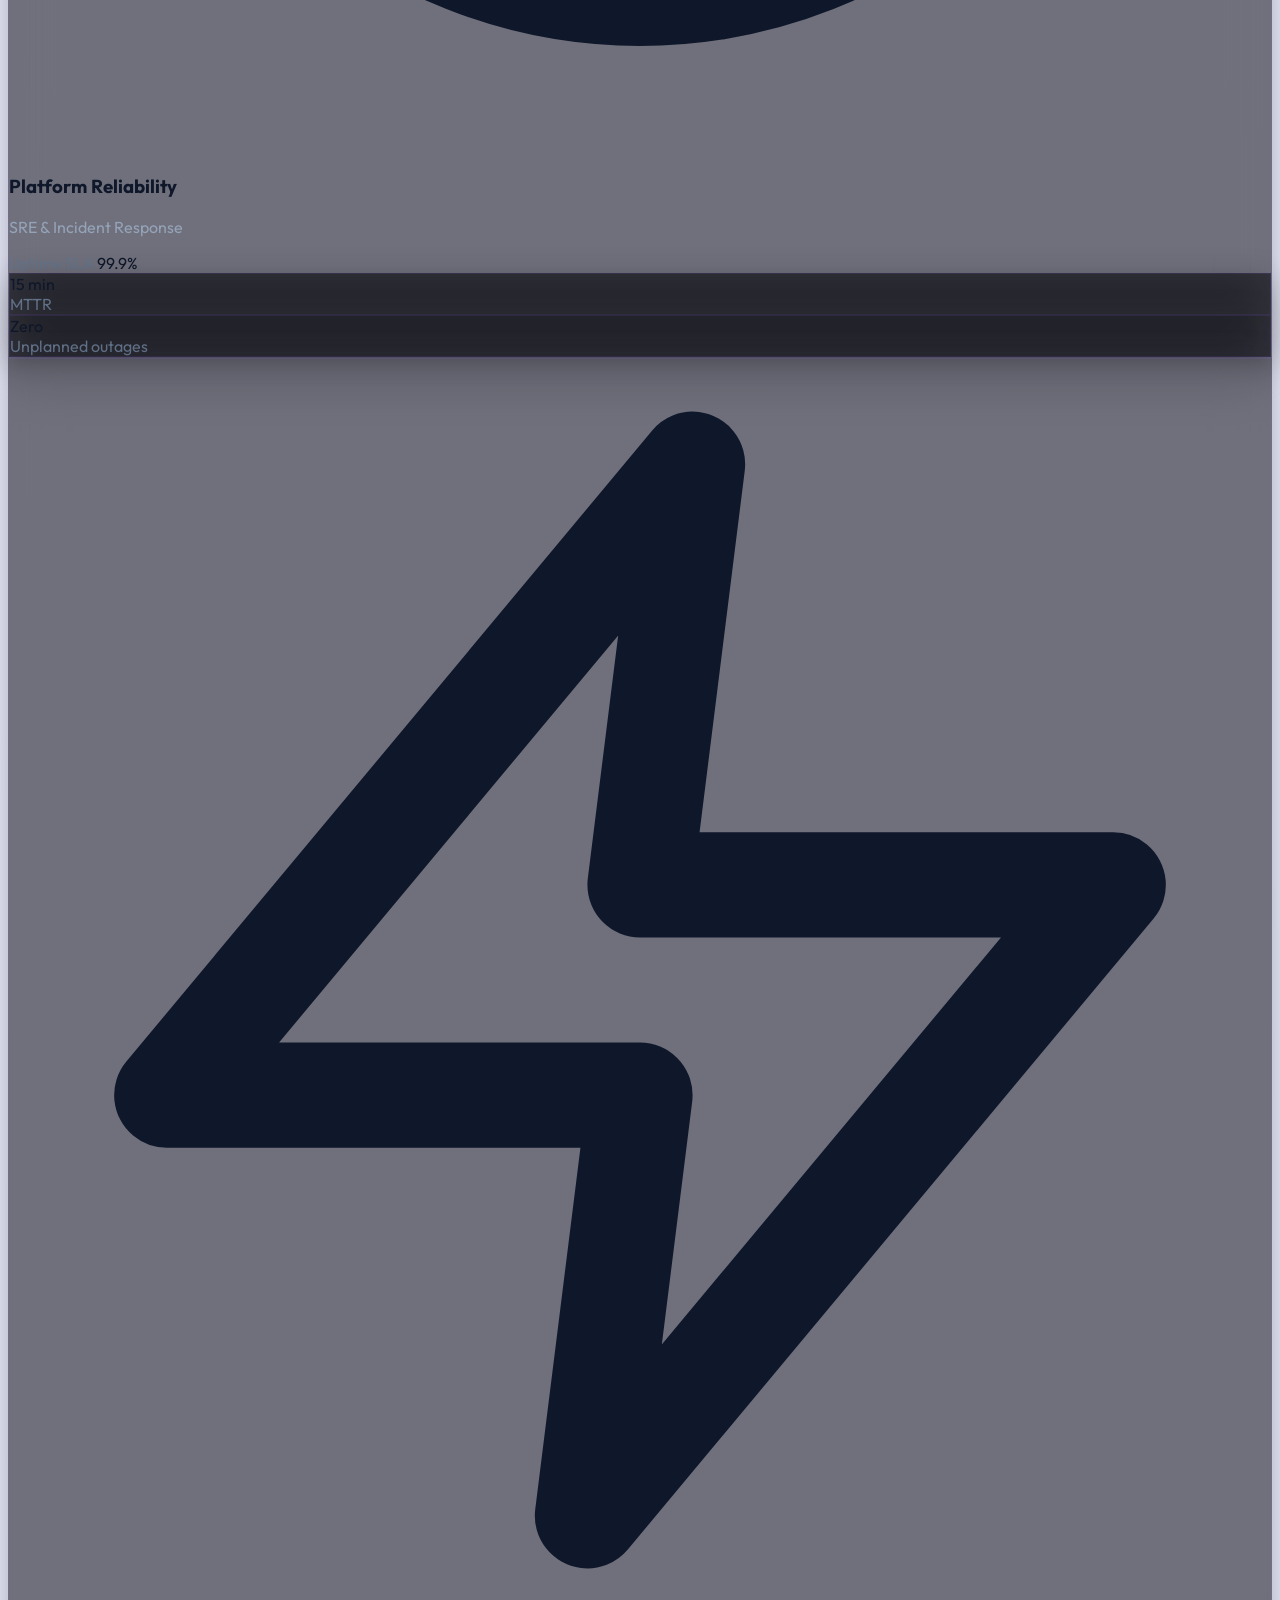
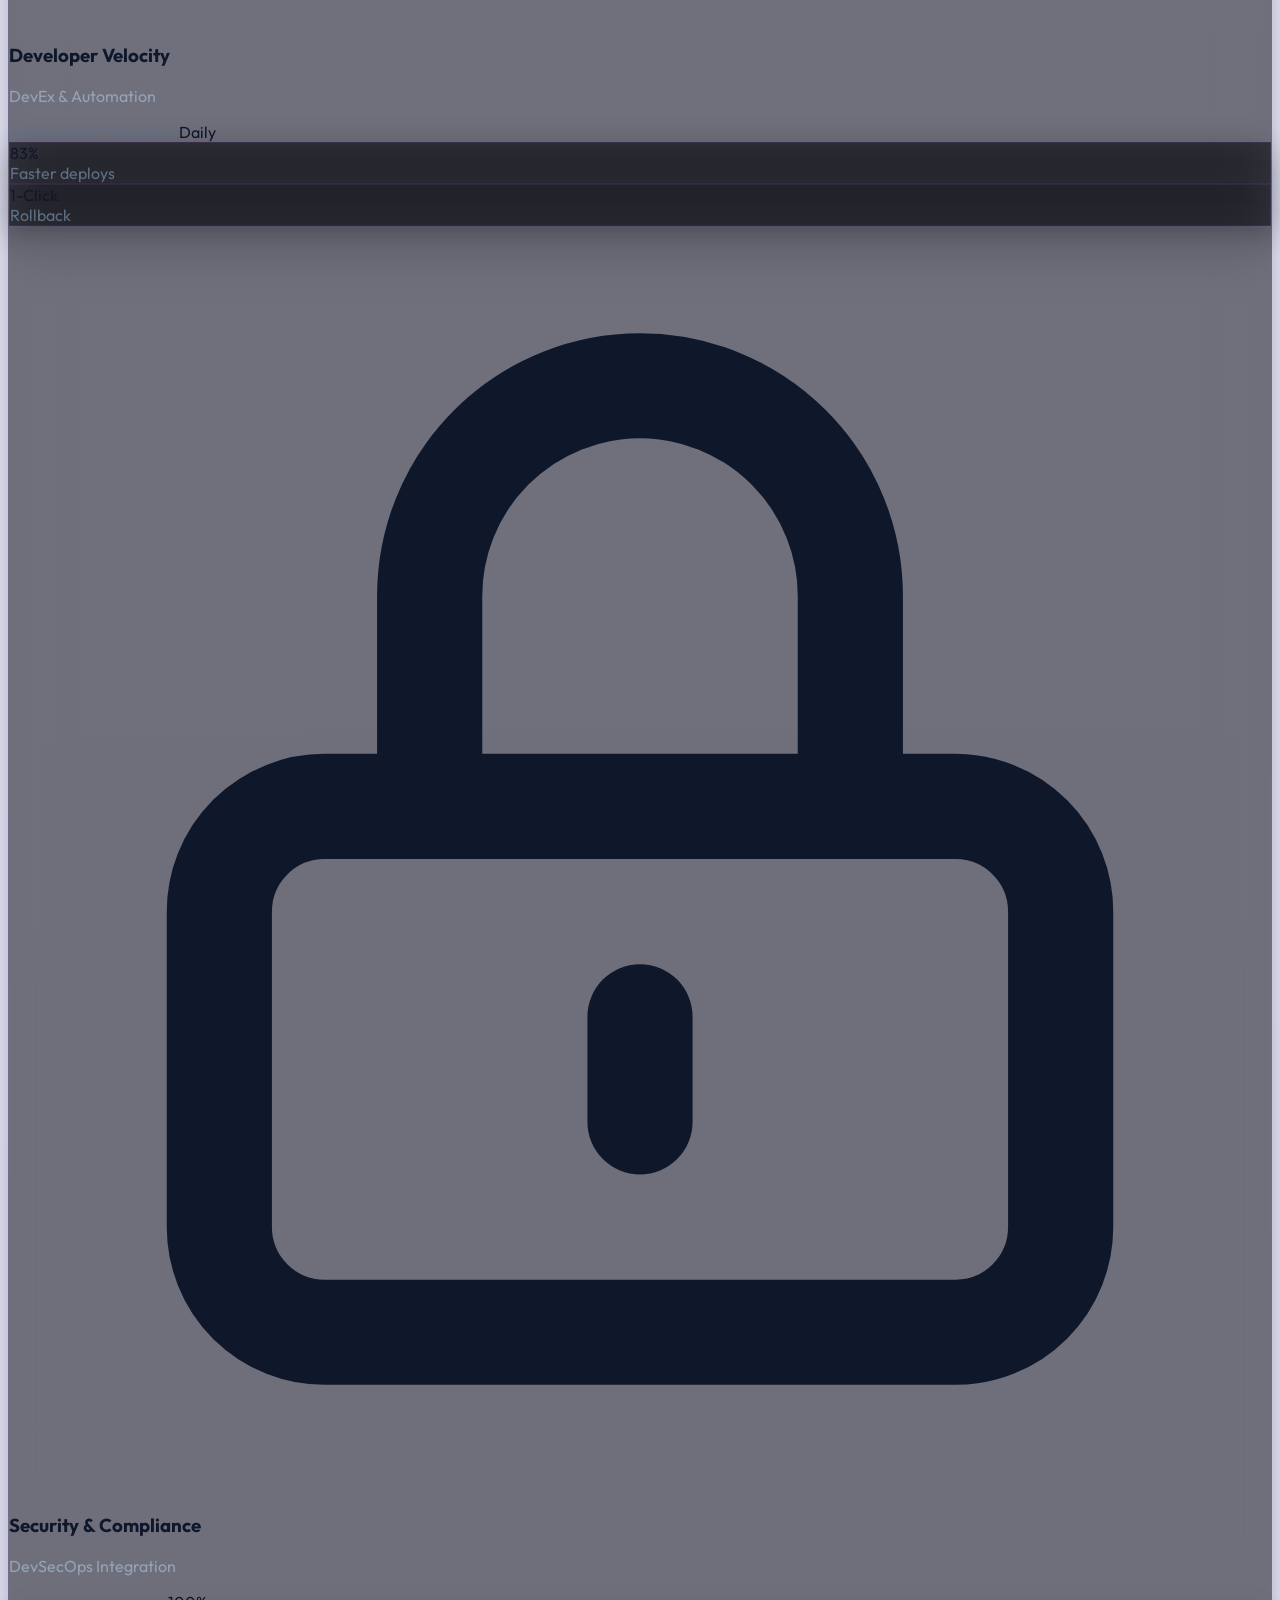
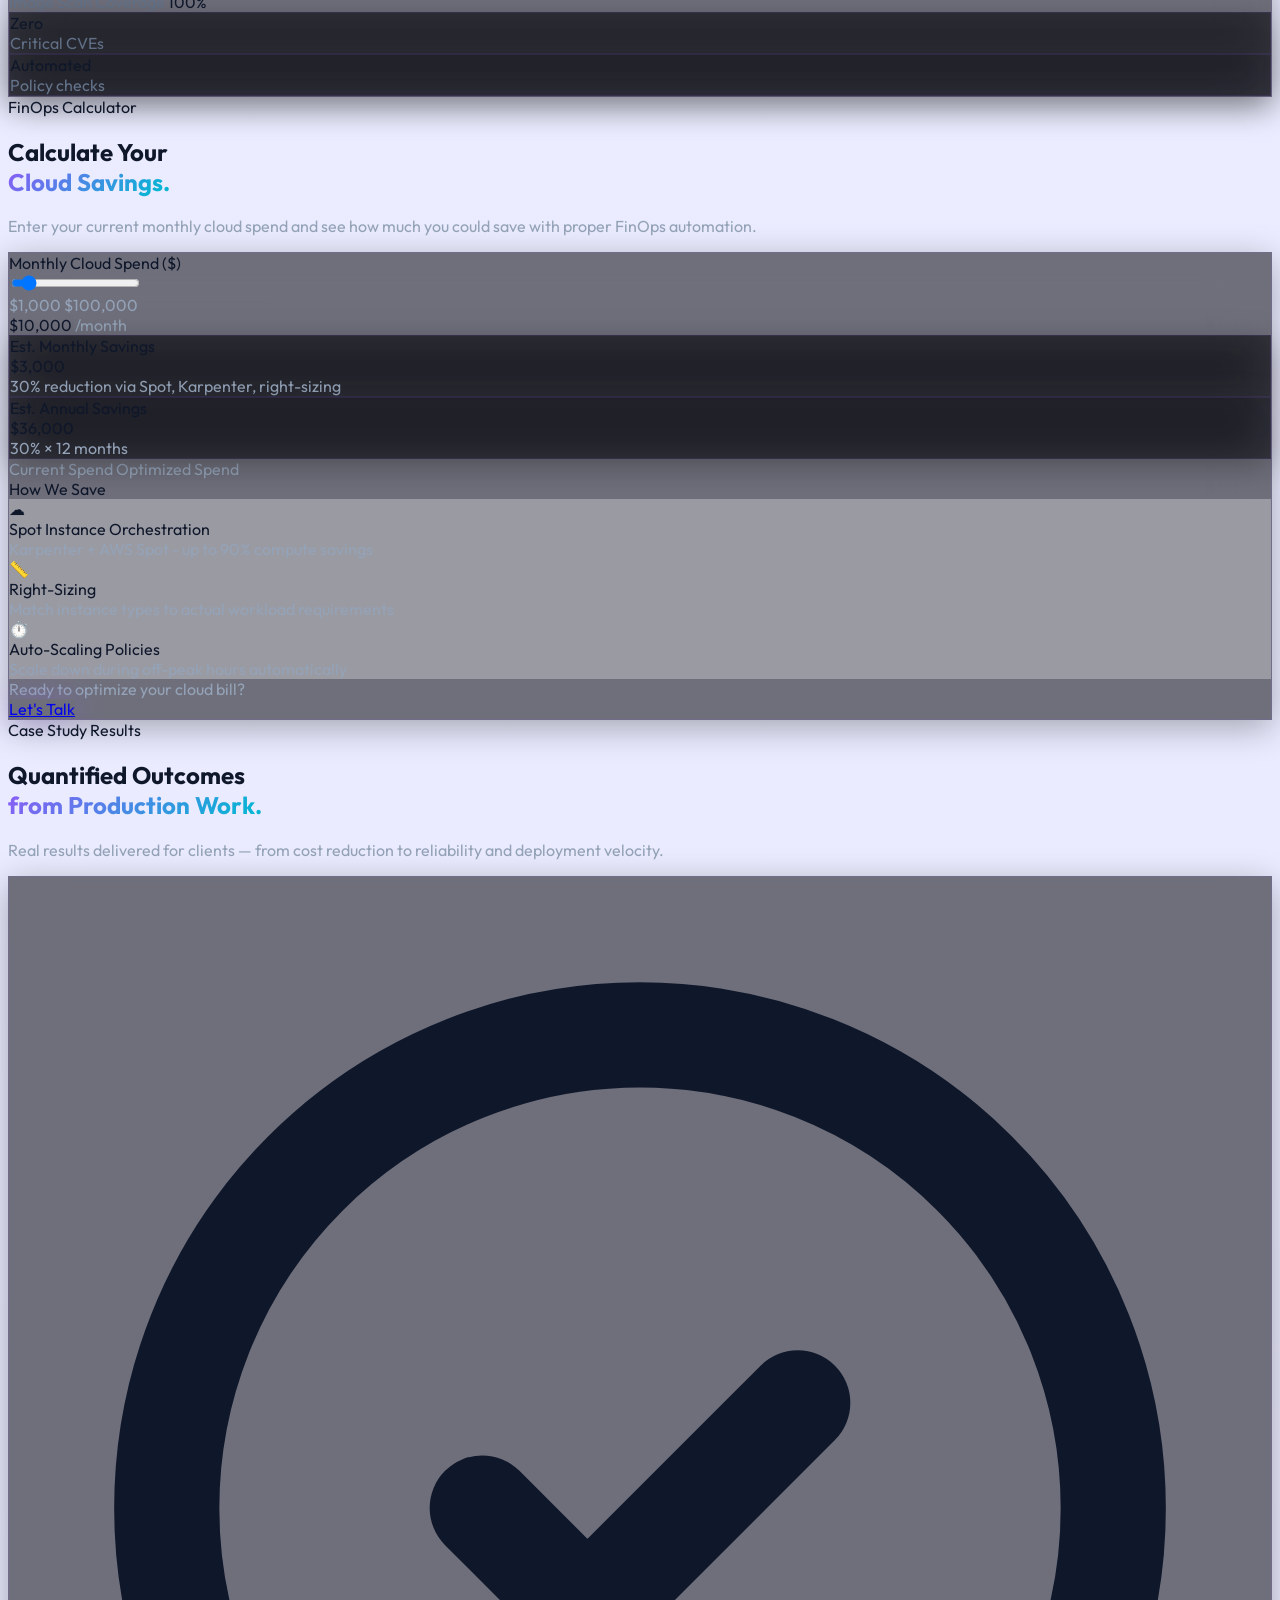
==== commit ba95c276: "feat: add enhanced card micro-interactions with inner glow, text shifts, and icon lift on hover" ====
--- a/index.html
+++ b/index.html
@@ -303,6 +303,69 @@
             z-index: -1;
         }
 
+        /* Enhanced Card Micro-interactions */
+        .glass-panel.group:hover {
+            box-shadow: 0 20px 60px rgba(0, 0, 0, 0.4), 0 0 0 1px rgba(139, 92, 246, 0.2);
+        }
+        .glass-panel.group:hover .inner-glow {
+            box-shadow: inset 0 0 20px rgba(139, 92, 246, 0.15);
+        }
+        .glass-panel.group:hover h3 {
+            color: #fff !important;
+            filter: drop-shadow(0 0 8px rgba(139, 92, 246, 0.4));
+        }
+        .glass-panel.group:hover .text-slate-300,
+        .glass-panel.group:hover .text-slate-400 {
+            color: #cbd5e1 !important;
+        }
+        .glass-panel.group:hover svg {
+            transform: translateY(-2px) scale(1.05);
+            filter: drop-shadow(0 0 8px currentColor);
+        }
+        .glass-panel.group:hover .font-mono.text-neon-cyan,
+        .glass-panel.group:hover .font-mono.text-neon-emerald,
+        .glass-panel.group:hover .font-mono.text-neon-purple,
+        .glass-panel.group:hover .font-mono.text-neon-amber {
+            filter: drop-shadow(0 0 8px currentColor);
+        }
+        .glass-panel.group:hover .bg-white\/5,
+        .glass-panel.group:hover .bg-black\/40 {
+            background: rgba(255, 255, 255, 0.08) !important;
+        }
+
+        /* Back to Top Button */
+        .back-to-top {
+            position: fixed;
+            bottom: 2rem;
+            right: 2rem;
+            width: 56px;
+            height: 56px;
+            border-radius: 50%;
+            background: linear-gradient(135deg, #8b5cf6, #06b6d4);
+            color: #fff;
+            border: none;
+            font-family: 'JetBrains Mono', monospace;
+            font-size: 1.25rem;
+            font-weight: 700;
+            cursor: pointer;
+            box-shadow: 0 0 40px rgba(139, 92, 246, 0.5);
+            display: flex;
+            align-items: center;
+            justify-content: center;
+            transition: all 0.3s cubic-bezier(0.25, 0.46, 0.45, 0.94);
+            opacity: 0;
+            visibility: hidden;
+            z-index: 999;
+        }
+        .back-to-top.visible {
+            opacity: 1;
+            visibility: visible;
+        }
+        .back-to-top:hover {
+            transform: scale(1.15) rotate(-90deg);
+            box-shadow: 0 0 60px rgba(6, 182, 212, 0.6);
+        }
+
         /* Scroll Progress Bar */
         .scroll-progress {
             position: fixed;
@@ -710,6 +773,7 @@
 <body class="min-h-screen selection:bg-neon-purple selection:text-white">
     <div class="custom-cursor hidden" id="customCursor"></div>
     <div class="scroll-progress" id="scrollProgress"></div>
+    <button class="back-to-top" id="backToTop">↑</button>
 
     <!-- ============ ANIMATED BACKGROUND ============ -->
     <div class="fixed inset-0 z-0 overflow-hidden pointer-events-none">
@@ -825,6 +889,7 @@
                     <!-- Project 1 -->
                     <article class="glass-panel rounded-3xl p-8 group hover:border-neon-purple/50 transition-all duration-300 reveal">
                         <div class="absolute top-0 right-0 w-32 h-32 bg-neon-purple/20 rounded-full blur-3xl opacity-0 group-hover:opacity-100 transition-opacity duration-500"></div>
+                        <div class="inner-glow absolute inset-0 rounded-[inherit] pointer-events-none"></div>
                         <div class="flex items-center gap-3 mb-6">
                             <div class="w-10 h-10 rounded-xl bg-gradient-to-br from-neon-cyan to-blue-600 flex items-center justify-center">
                                 <svg class="w-6 h-6 text-white" fill="none" stroke="currentColor" viewBox="0 0 24 24"><path stroke-linecap="round" stroke-linejoin="round" stroke-width="2" d="M13 10V3L4 14h7v7l9-11h-7z"/></svg>
@@ -856,6 +921,7 @@
                     <!-- Project 2 -->
                     <article class="glass-panel rounded-3xl p-8 group hover:border-neon-cyan/50 transition-all duration-300 reveal" style="transition-delay: 100ms;">
                         <div class="absolute top-0 right-0 w-32 h-32 bg-neon-cyan/20 rounded-full blur-3xl opacity-0 group-hover:opacity-100 transition-opacity duration-500"></div>
+                        <div class="inner-glow absolute inset-0 rounded-[inherit] pointer-events-none"></div>
                         <div class="flex items-center gap-3 mb-6">
                             <div class="w-10 h-10 rounded-xl bg-gradient-to-br from-neon-purple to-pink-500 flex items-center justify-center">
                                 <svg class="w-6 h-6 text-white" fill="none" stroke="currentColor" viewBox="0 0 24 24"><path stroke-linecap="round" stroke-linejoin="round" stroke-width="2" d="M9 12l2 2 4-4m6 2a9 9 0 11-18 0 9 9 0 0118 0z"/></svg>
@@ -887,6 +953,7 @@
                     <!-- Project 3 -->
                     <article class="glass-panel rounded-3xl p-8 group hover:border-neon-emerald/50 transition-all duration-300 reveal" style="transition-delay: 200ms;">
                         <div class="absolute top-0 right-0 w-32 h-32 bg-neon-emerald/20 rounded-full blur-3xl opacity-0 group-hover:opacity-100 transition-opacity duration-500"></div>
+                        <div class="inner-glow absolute inset-0 rounded-[inherit] pointer-events-none"></div>
                         <div class="flex items-center gap-3 mb-6">
                             <div class="w-10 h-10 rounded-xl bg-gradient-to-br from-emerald-500 to-teal-600 flex items-center justify-center">
                                 <svg class="w-6 h-6 text-white" fill="none" stroke="currentColor" viewBox="0 0 24 24"><path stroke-linecap="round" stroke-linejoin="round" stroke-width="2" d="M9 12h2m-9 0h2m-9 0h2m-9 0h2m9 0h2m9 0h2m-9 0h2m-9 0h2m9-7h2m-9-7h2m-9-7h2m-9-7h2m9-7h2m9-7h2m-9-7h2m-9-7h2m9-7h2m9-7h2m-9-7h2m-9-7h2m9-7h2m9-7h2M3 34h9m-9 0h9m-9 0h9m-9 0h9M4 31a9 9 0 1118 0 9 9 0 01-18 0z"/></svg>
@@ -918,6 +985,7 @@
                     <!-- Project 4: Transcode Pipeline -->
                     <article class="glass-panel rounded-3xl p-8 group hover:border-neon-purple/50 transition-all duration-300 reveal">
                         <div class="absolute top-0 right-0 w-32 h-32 bg-neon-purple/10 rounded-full blur-3xl opacity-0 group-hover:opacity-100 transition-opacity duration-500"></div>
+                        <div class="inner-glow absolute inset-0 rounded-[inherit] pointer-events-none"></div>
                         <div class="flex items-center gap-3 mb-6">
                             <div class="w-10 h-10 rounded-xl bg-gradient-to-br from-neon-purple to-pink-500 flex items-center justify-center">
                                 <svg class="w-6 h-6 text-white" fill="none" stroke="currentColor" viewBox="0 0 24 24"><path stroke-linecap="round" stroke-linejoin="round" stroke-width="2" d="M9 12l2 2 4-4m6 2a9 9 0 11-18 0 9 9 0 0118 0z"/></svg>
@@ -1309,6 +1377,7 @@
                     <!-- Case Study 1 -->
                     <article class="glass-panel rounded-3xl p-8 group hover:border-neon-pink/50 transition-all duration-300 reveal">
                         <div class="absolute top-0 right-0 w-40 h-40 bg-neon-pink/10 rounded-full blur-3xl opacity-0 group-hover:opacity-100 transition-opacity duration-500"></div>
+                        <div class="inner-glow absolute inset-0 rounded-[inherit] pointer-events-none"></div>
                         <div class="flex items-center gap-3 mb-6">
                             <div class="w-10 h-10 rounded-xl bg-gradient-to-br from-neon-pink to-purple-600 flex items-center justify-center">
                                 <svg class="w-6 h-6 text-white" fill="none" stroke="currentColor" viewBox="0 0 24 24"><path stroke-linecap="round" stroke-linejoin="round" stroke-width="2" d="M9 12l2 2 4-4m6 2a9 9 0 11-18 0 9 9 0 0118 0z"/></svg>
@@ -1340,6 +1409,7 @@
                     <!-- Case Study 2 -->
                     <article class="glass-panel rounded-3xl p-8 group hover:border-neon-cyan/50 transition-all duration-300 reveal" style="transition-delay: 100ms;">
                         <div class="absolute top-0 right-0 w-40 h-40 bg-neon-cyan/10 rounded-full blur-3xl opacity-0 group-hover:opacity-100 transition-opacity duration-500"></div>
+                        <div class="inner-glow absolute inset-0 rounded-[inherit] pointer-events-none"></div>
                         <div class="flex items-center gap-3 mb-6">
                             <div class="w-10 h-10 rounded-xl bg-gradient-to-br from-neon-cyan to-blue-600 flex items-center justify-center">
                                 <svg class="w-6 h-6 text-white" fill="none" stroke="currentColor" viewBox="0 0 24 24"><path stroke-linecap="round" stroke-linejoin="round" stroke-width="2" d="M13 10V3L4 14h7v7l9-11h-7z"/></svg>
@@ -1371,6 +1441,7 @@
                     <!-- Case Study 3 -->
                     <article class="glass-panel rounded-3xl p-8 group hover:border-neon-purple/50 transition-all duration-300 reveal" style="transition-delay: 200ms;">
                         <div class="absolute top-0 right-0 w-40 h-40 bg-neon-purple/10 rounded-full blur-3xl opacity-0 group-hover:opacity-100 transition-opacity duration-500"></div>
+                        <div class="inner-glow absolute inset-0 rounded-[inherit] pointer-events-none"></div>
                         <div class="flex items-center gap-3 mb-6">
                             <div class="w-10 h-10 rounded-xl bg-gradient-to-br from-neon-purple to-pink-500 flex items-center justify-center">
                                 <svg class="w-6 h-6 text-white" fill="none" stroke="currentColor" viewBox="0 0 24 24"><path stroke-linecap="round" stroke-linejoin="round" stroke-width="2" d="M13 2L3 14h9l-1 8 10-12h-9l1-8z"/></svg>
@@ -1765,6 +1836,7 @@
                     <!-- Blog Post 1 -->
                     <article class="glass-panel rounded-3xl p-8 group hover:border-neon-amber/50 transition-all duration-300 reveal">
                         <div class="absolute top-0 right-0 w-32 h-32 bg-neon-amber/10 rounded-full blur-3xl opacity-0 group-hover:opacity-100 transition-opacity duration-500"></div>
+                        <div class="inner-glow absolute inset-0 rounded-[inherit] pointer-events-none"></div>
                         <div class="flex items-center gap-3 mb-6">
                             <span class="text-[10px] font-mono text-neon-amber uppercase tracking-wider">FinOps</span>
                             <h3 class="font-bold text-white text-lg">Cutting AWS EKS Costs by 30% with Karpenter</h3>
@@ -1785,6 +1857,7 @@
                     <!-- Blog Post 2 -->
                     <article class="glass-panel rounded-3xl p-8 group hover:border-neon-cyan/50 transition-all duration-300 reveal" style="transition-delay: 100ms;">
                         <div class="absolute top-0 right-0 w-32 h-32 bg-neon-cyan/10 rounded-full blur-3xl opacity-0 group-hover:opacity-100 transition-opacity duration-500"></div>
+                        <div class="inner-glow absolute inset-0 rounded-[inherit] pointer-events-none"></div>
                         <div class="flex items-center gap-3 mb-6">
                             <span class="text-[10px] font-mono text-neon-cyan uppercase tracking-wider">SRE</span>
                             <h3 class="font-bold text-white text-lg">Zero-Downtime Kubernetes Rollouts with ArgoCD</h3>
@@ -1805,6 +1878,7 @@
                     <!-- Blog Post 3 -->
                     <article class="glass-panel rounded-3xl p-8 group hover:border-neon-purple/50 transition-all duration-300 reveal" style="transition-delay: 200ms;">
                         <div class="absolute top-0 right-0 w-32 h-32 bg-neon-purple/10 rounded-full blur-3xl opacity-0 group-hover:opacity-100 transition-opacity duration-500"></div>
+                        <div class="inner-glow absolute inset-0 rounded-[inherit] pointer-events-none"></div>
                         <div class="flex items-center gap-3 mb-6">
                             <span class="text-[10px] font-mono text-neon-purple uppercase tracking-wider">Observability</span>
                             <h3 class="font-bold text-white text-lg">Reducing MTTR to 15 Minutes with Prometheus Alerting</h3>
@@ -2868,6 +2942,23 @@
         });
 
         // ============================================
+        // BACK TO TOP BUTTON
+        // ============================================
+        const backToTopBtn = document.getElementById('backToTop');
+
+        window.addEventListener('scroll', () => {
+            if (window.scrollY > 300) {
+                backToTopBtn.classList.add('visible');
+            } else {
+                backToTopBtn.classList.remove('visible');
+            }
+        });
+
+        backToTopBtn.addEventListener('click', () => {
+            window.scrollTo({ top: 0, behavior: 'smooth' });
+        });
+
+        // ============================================
         // CUSTOM ANIMATED CURSOR
         // ============================================
         const cursor = document.getElementById('customCursor');
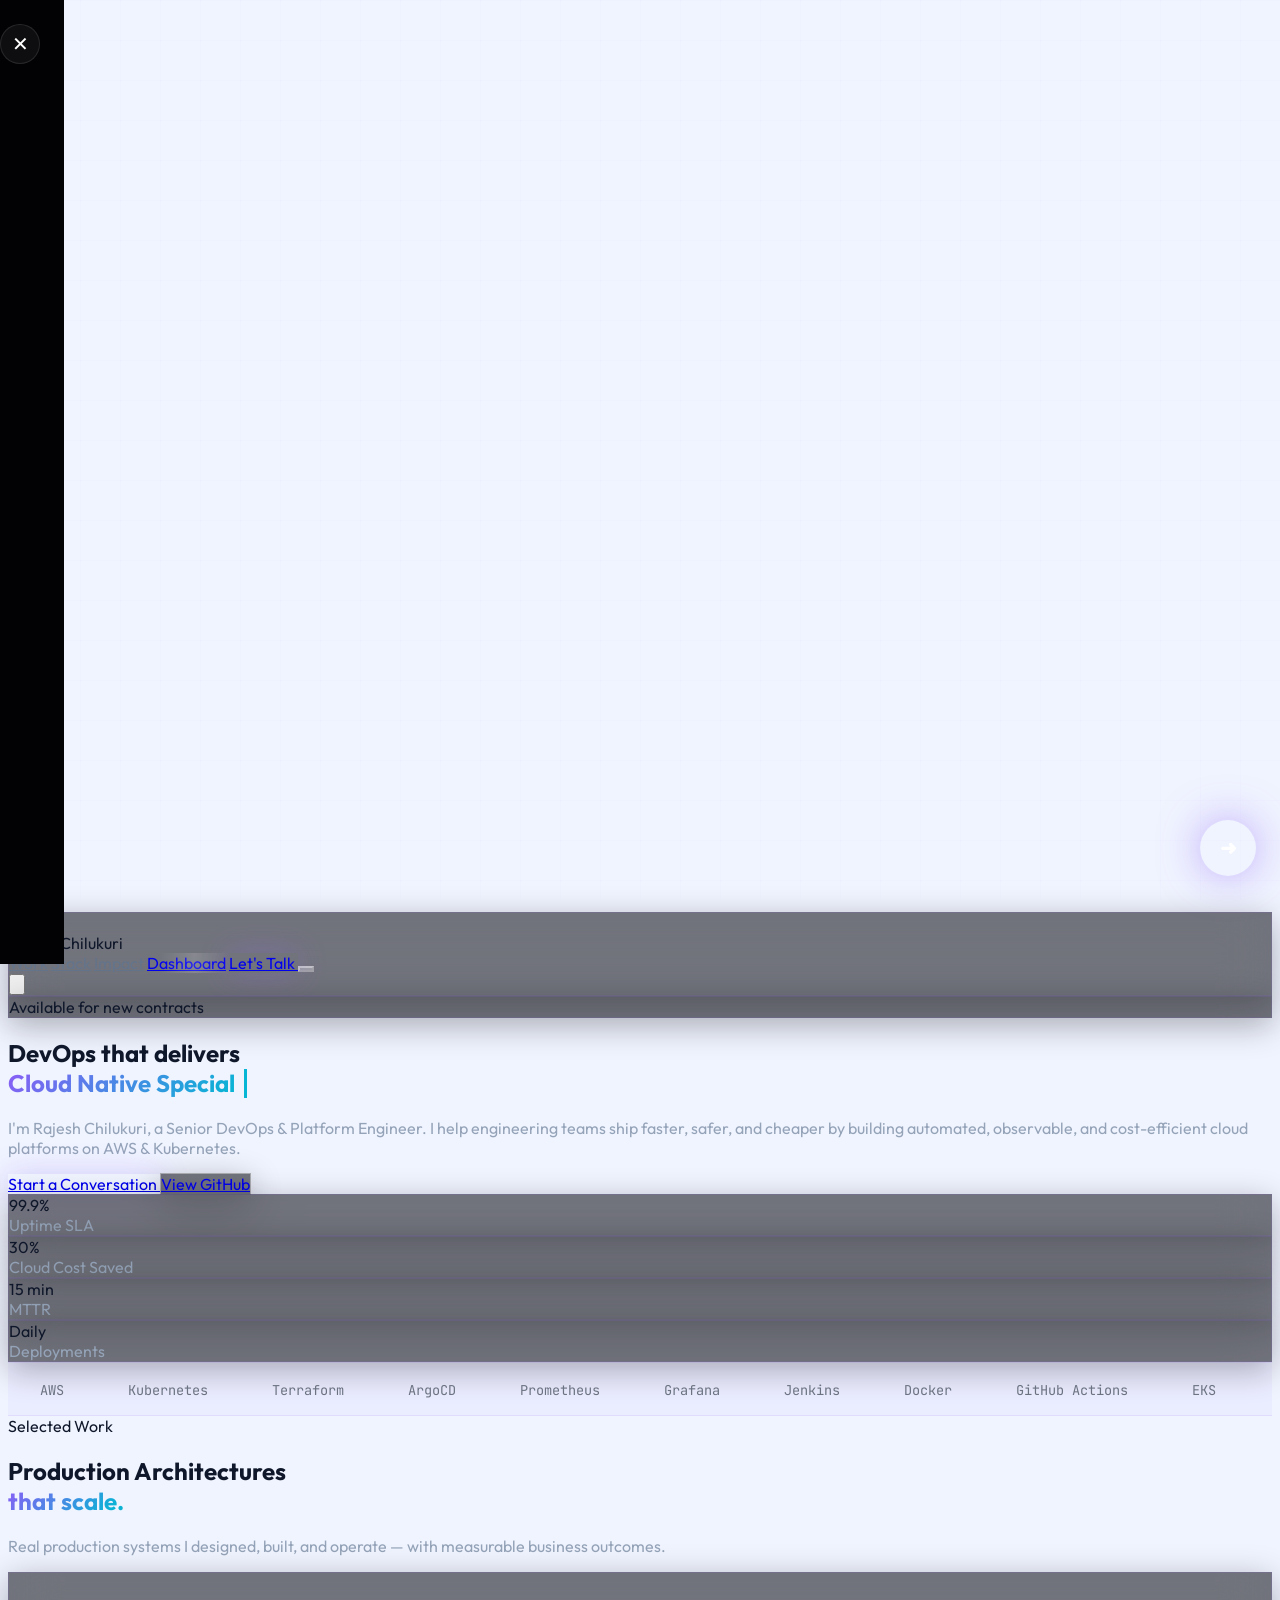
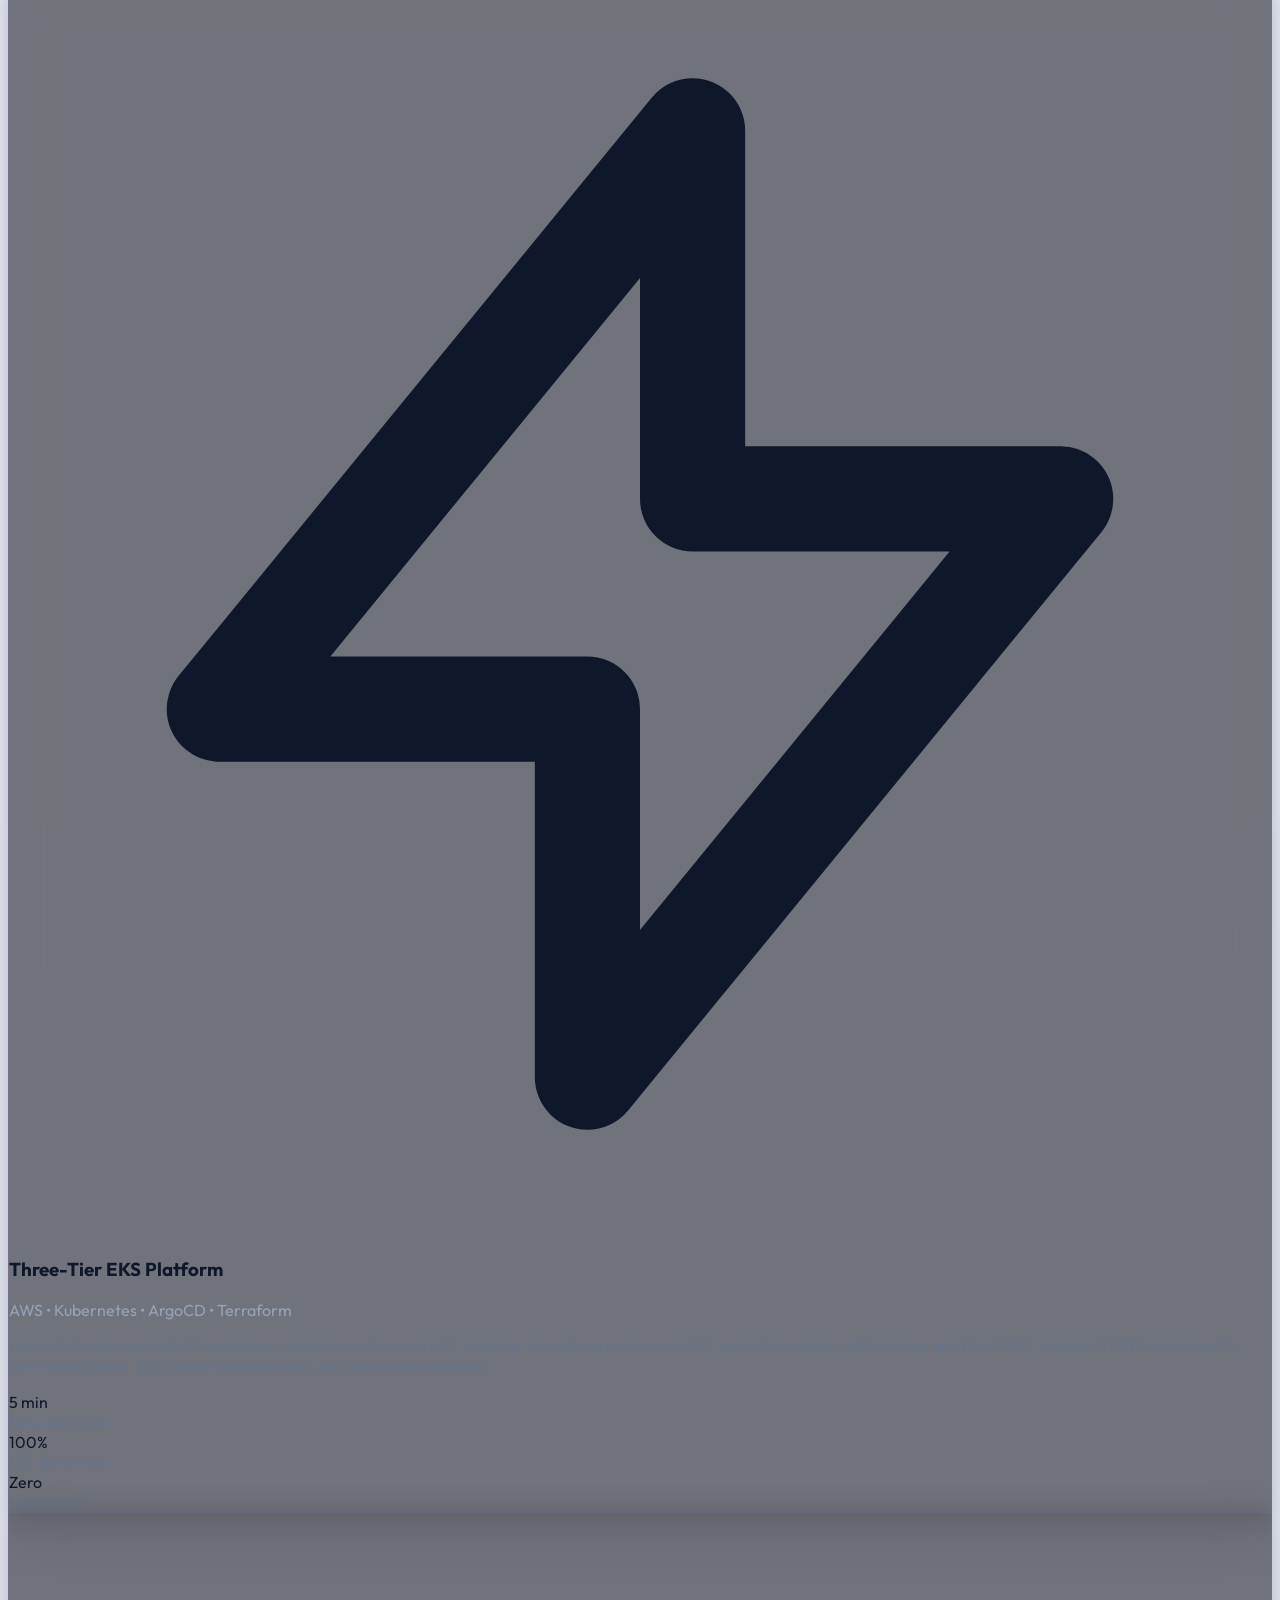
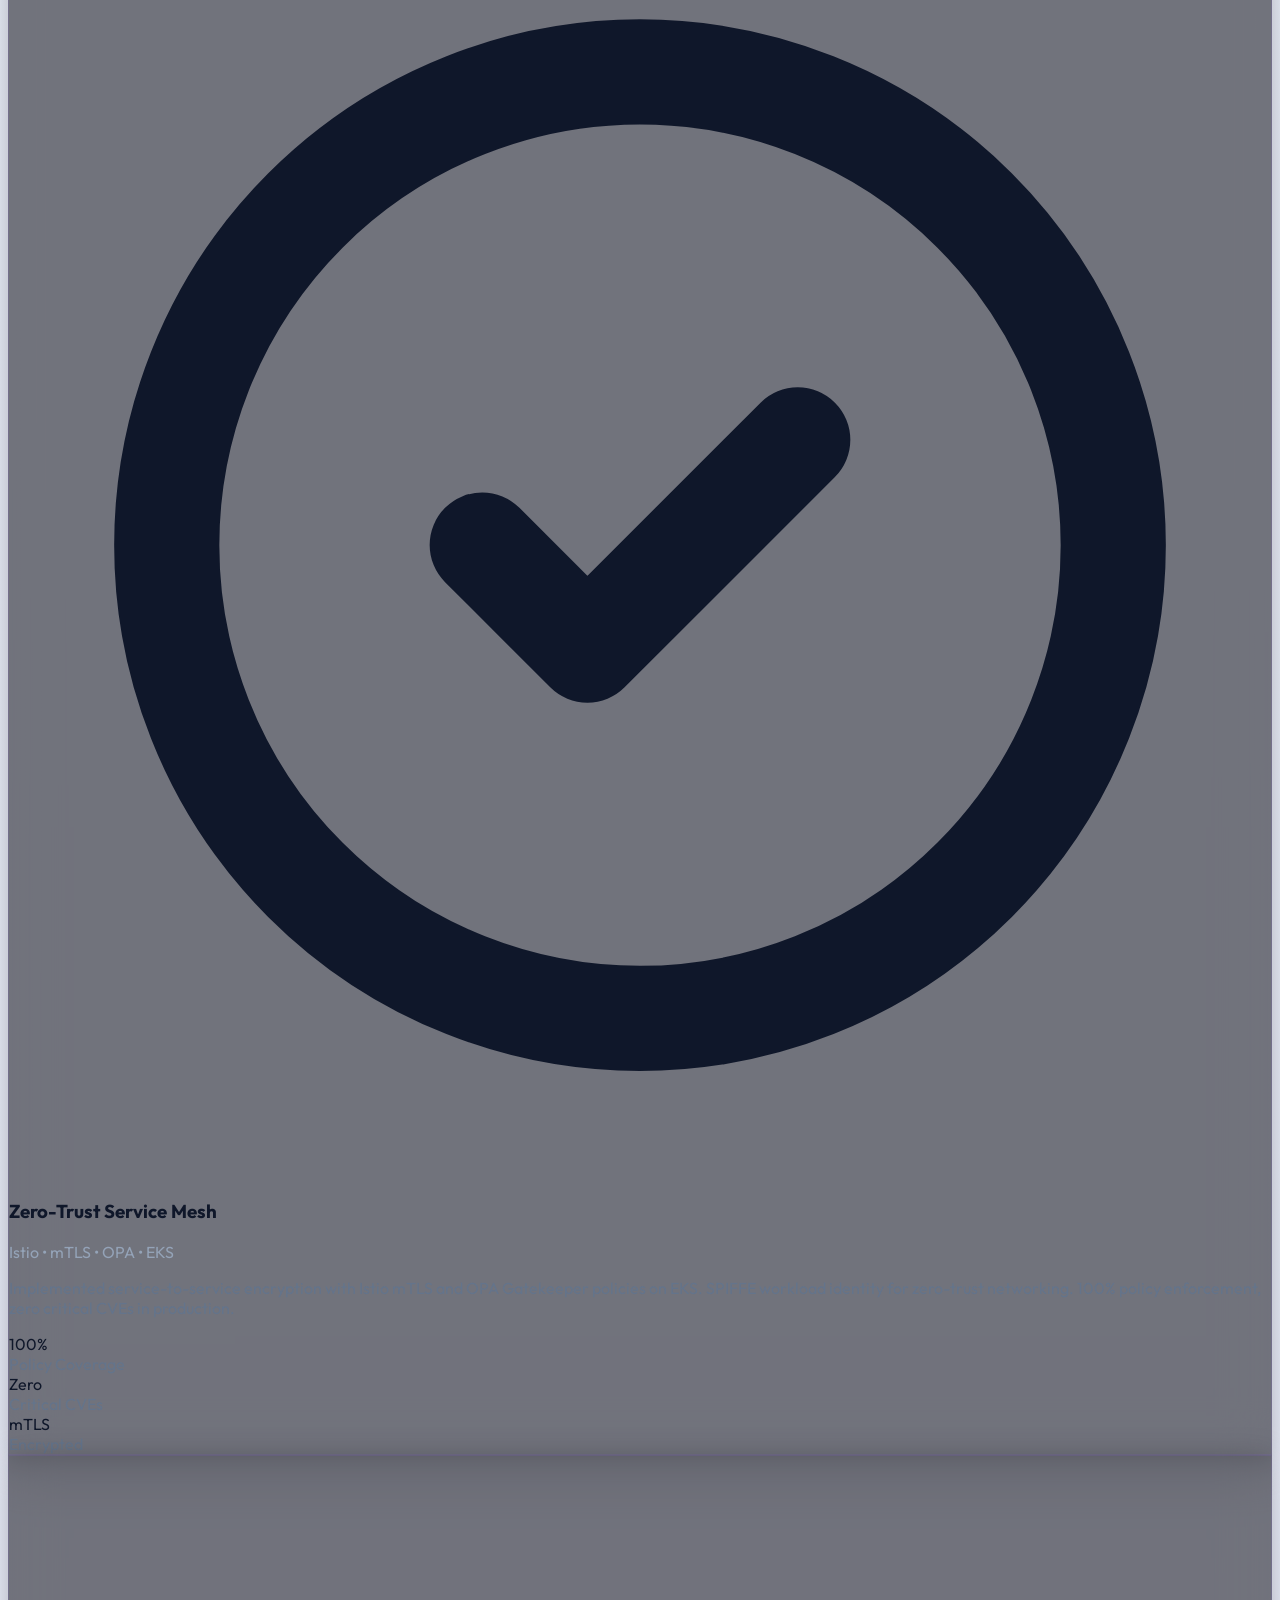
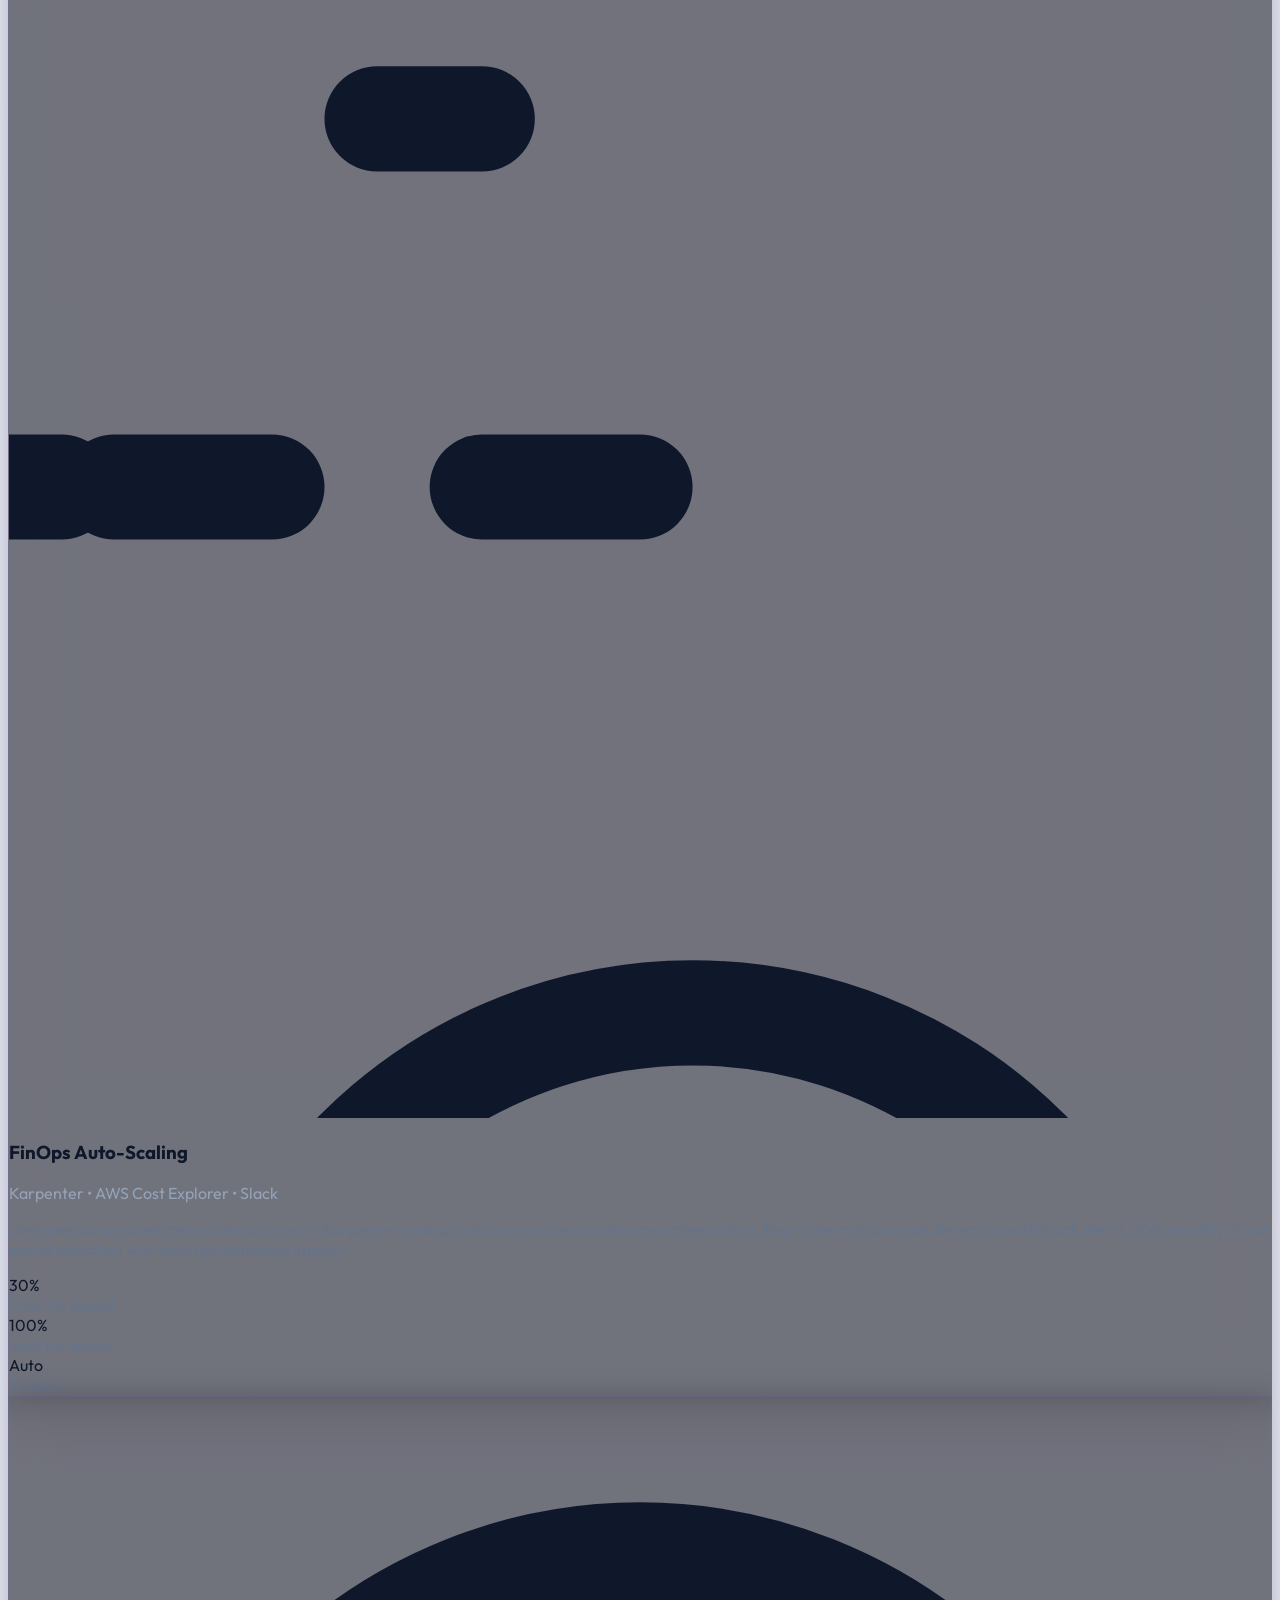
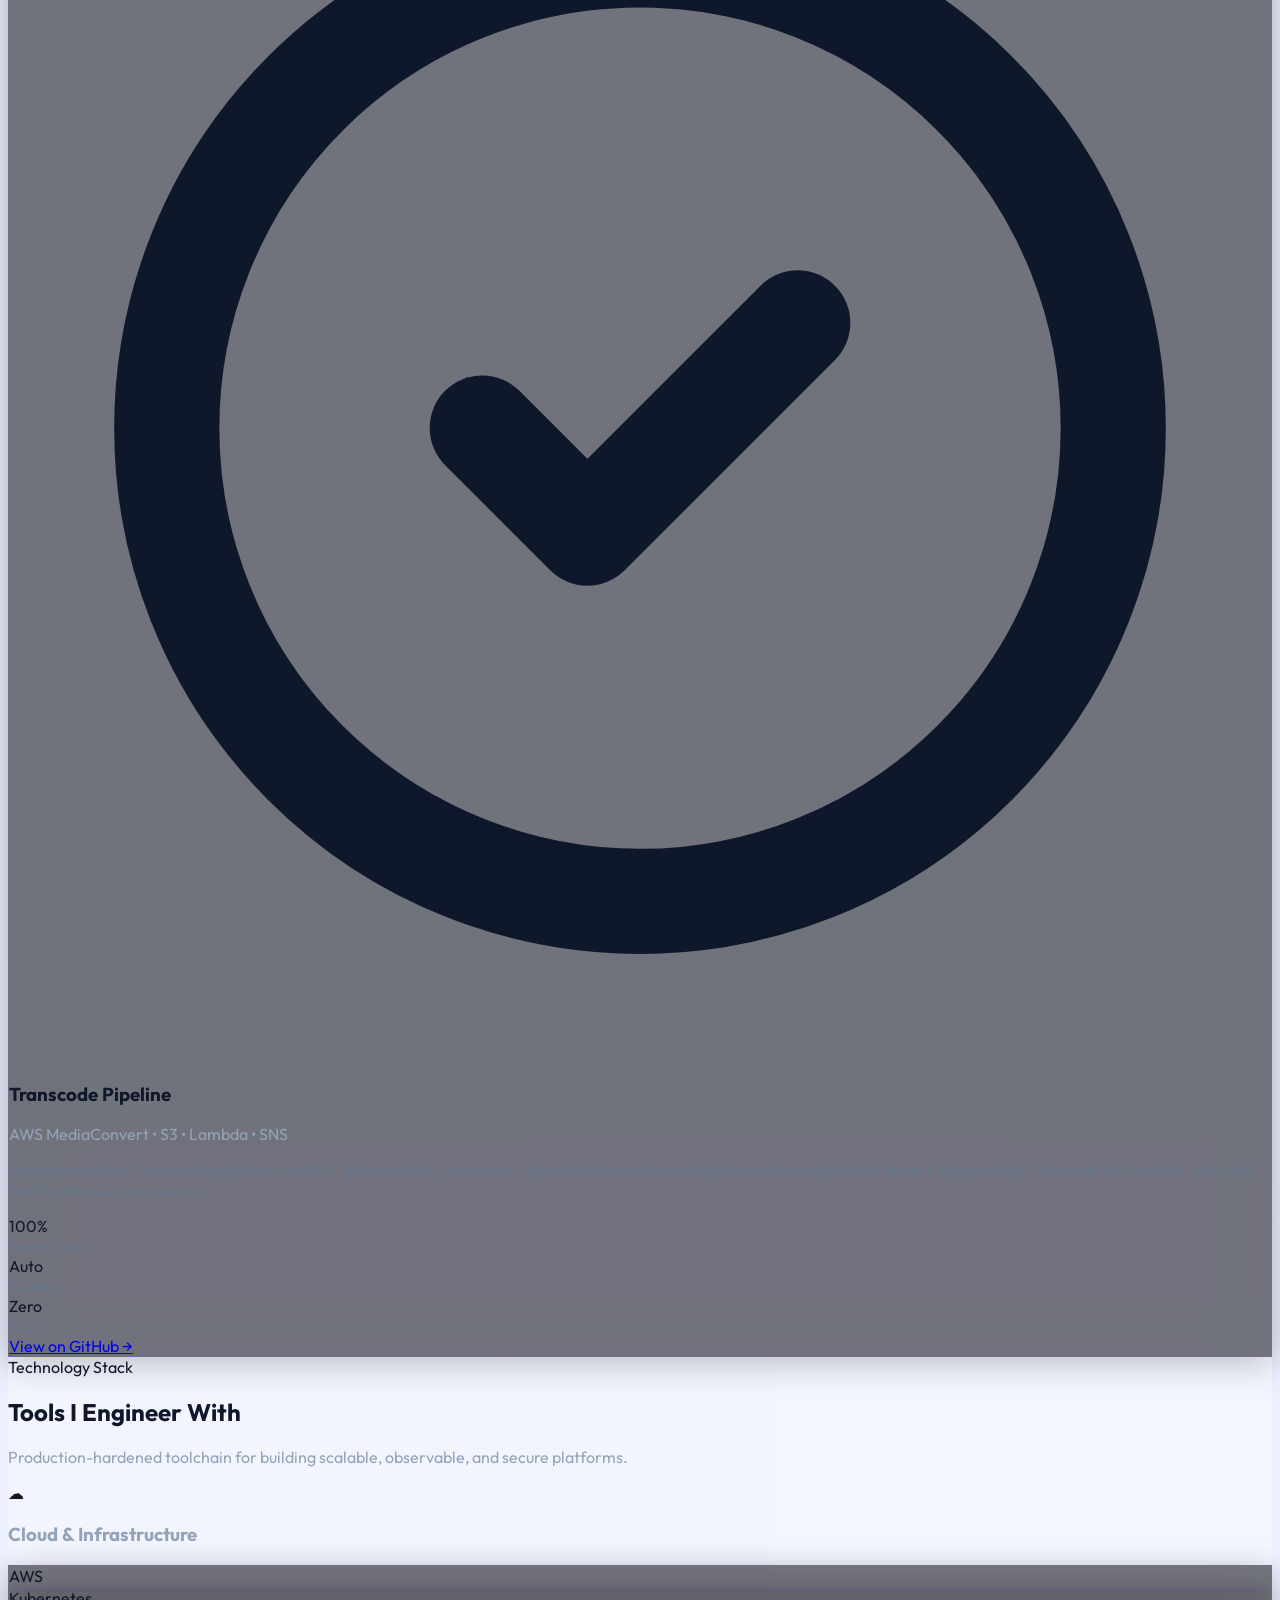
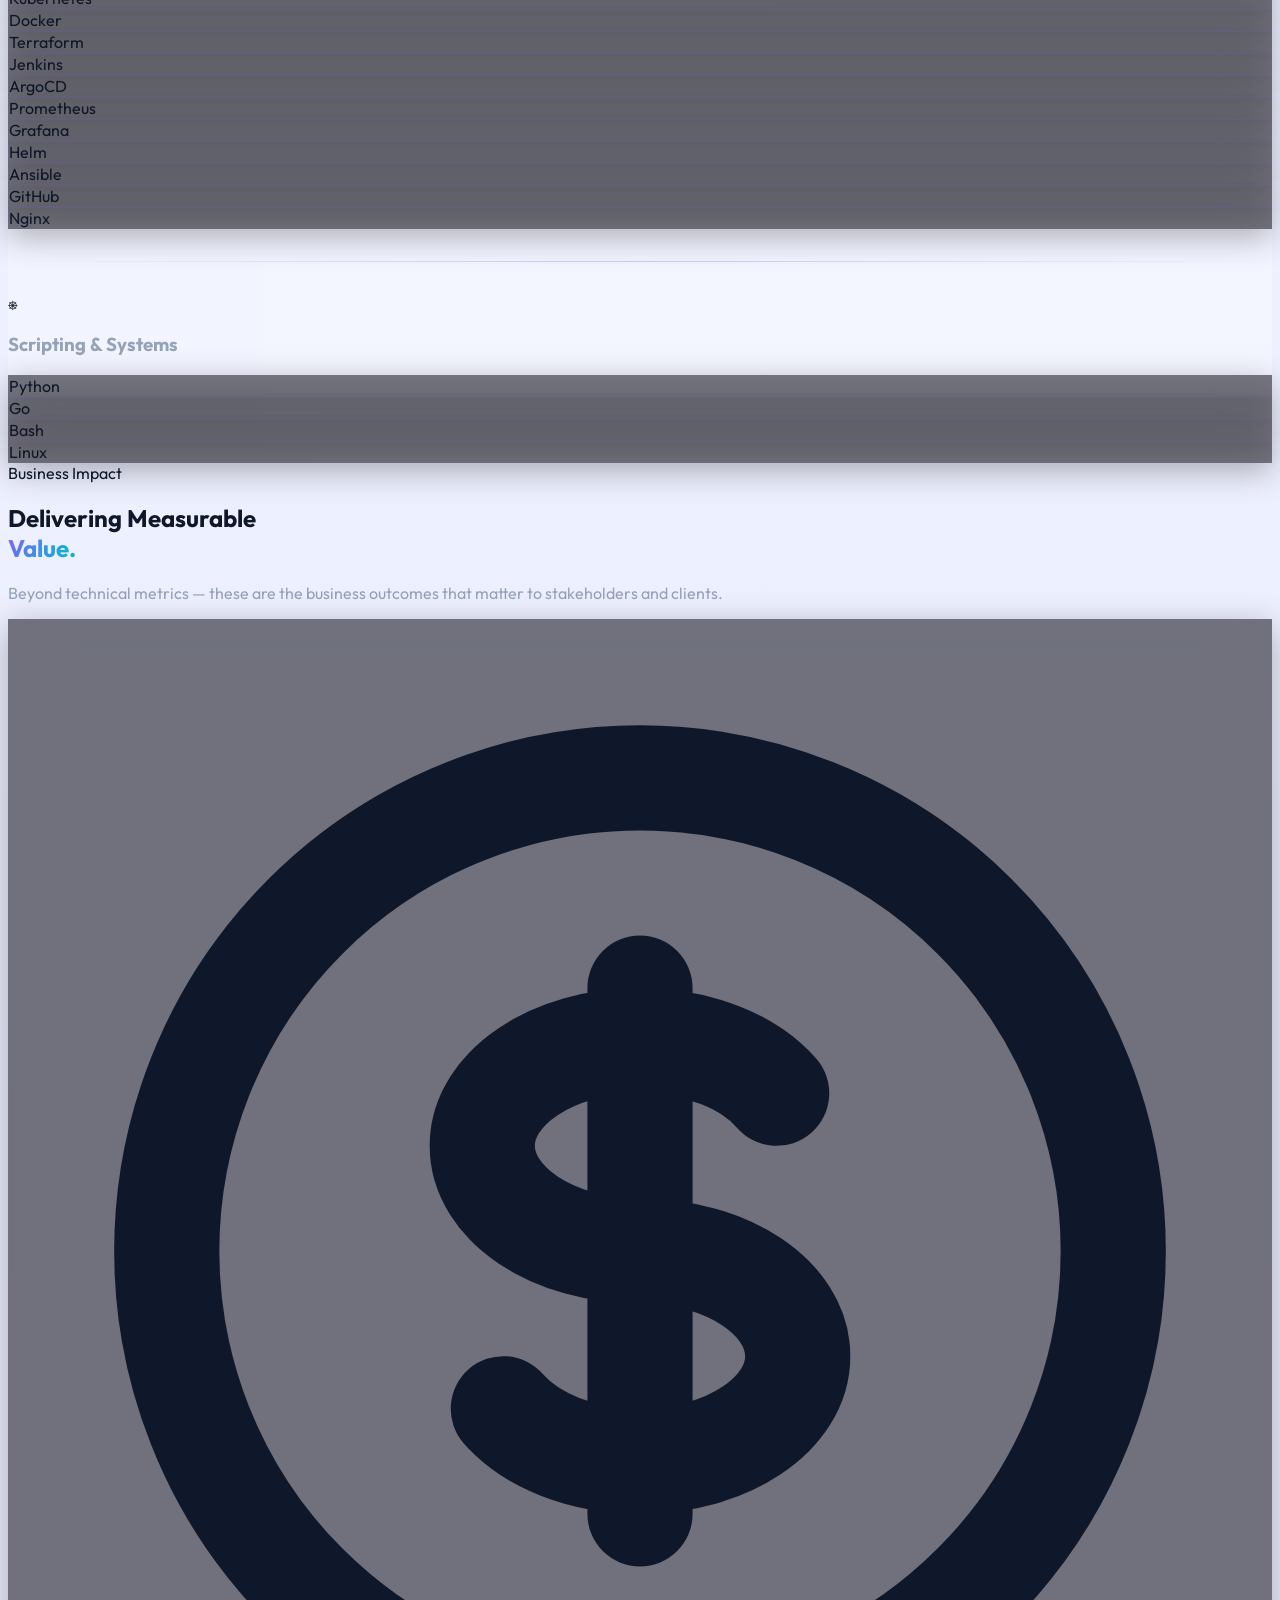
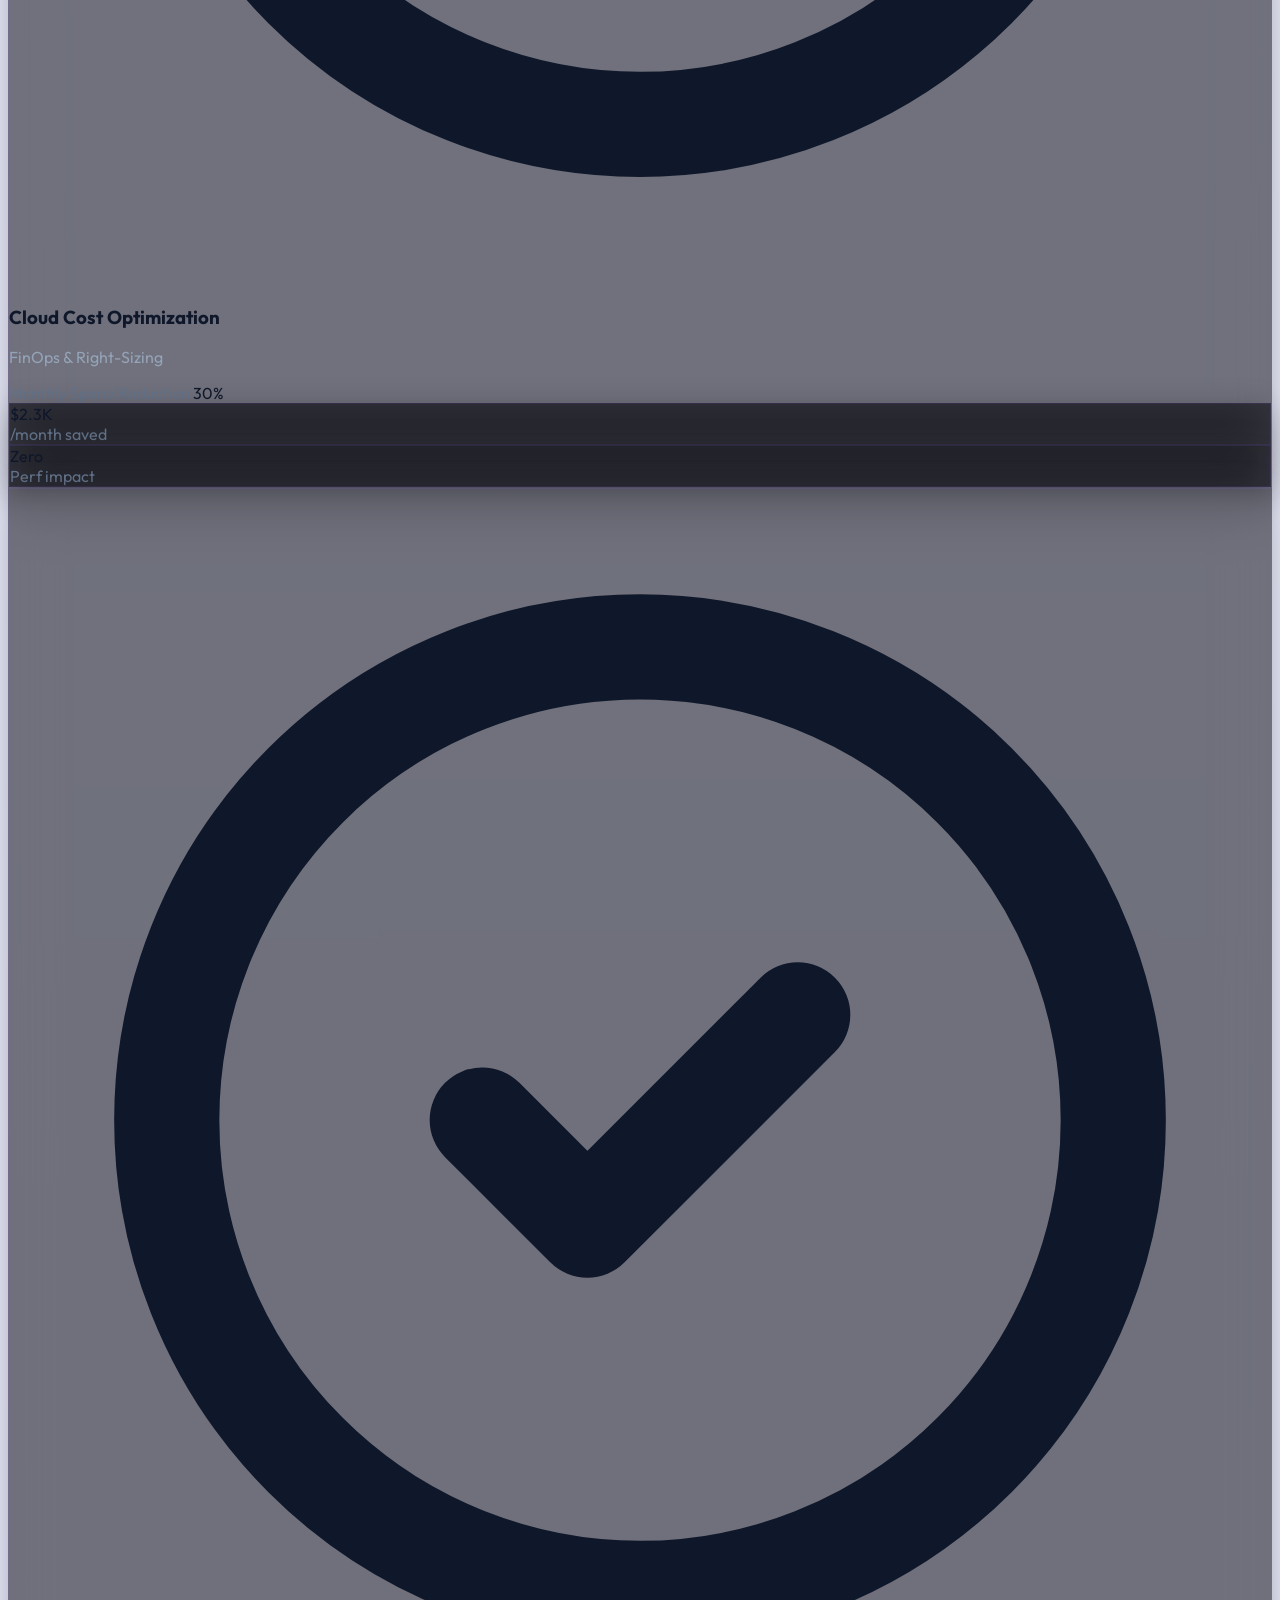
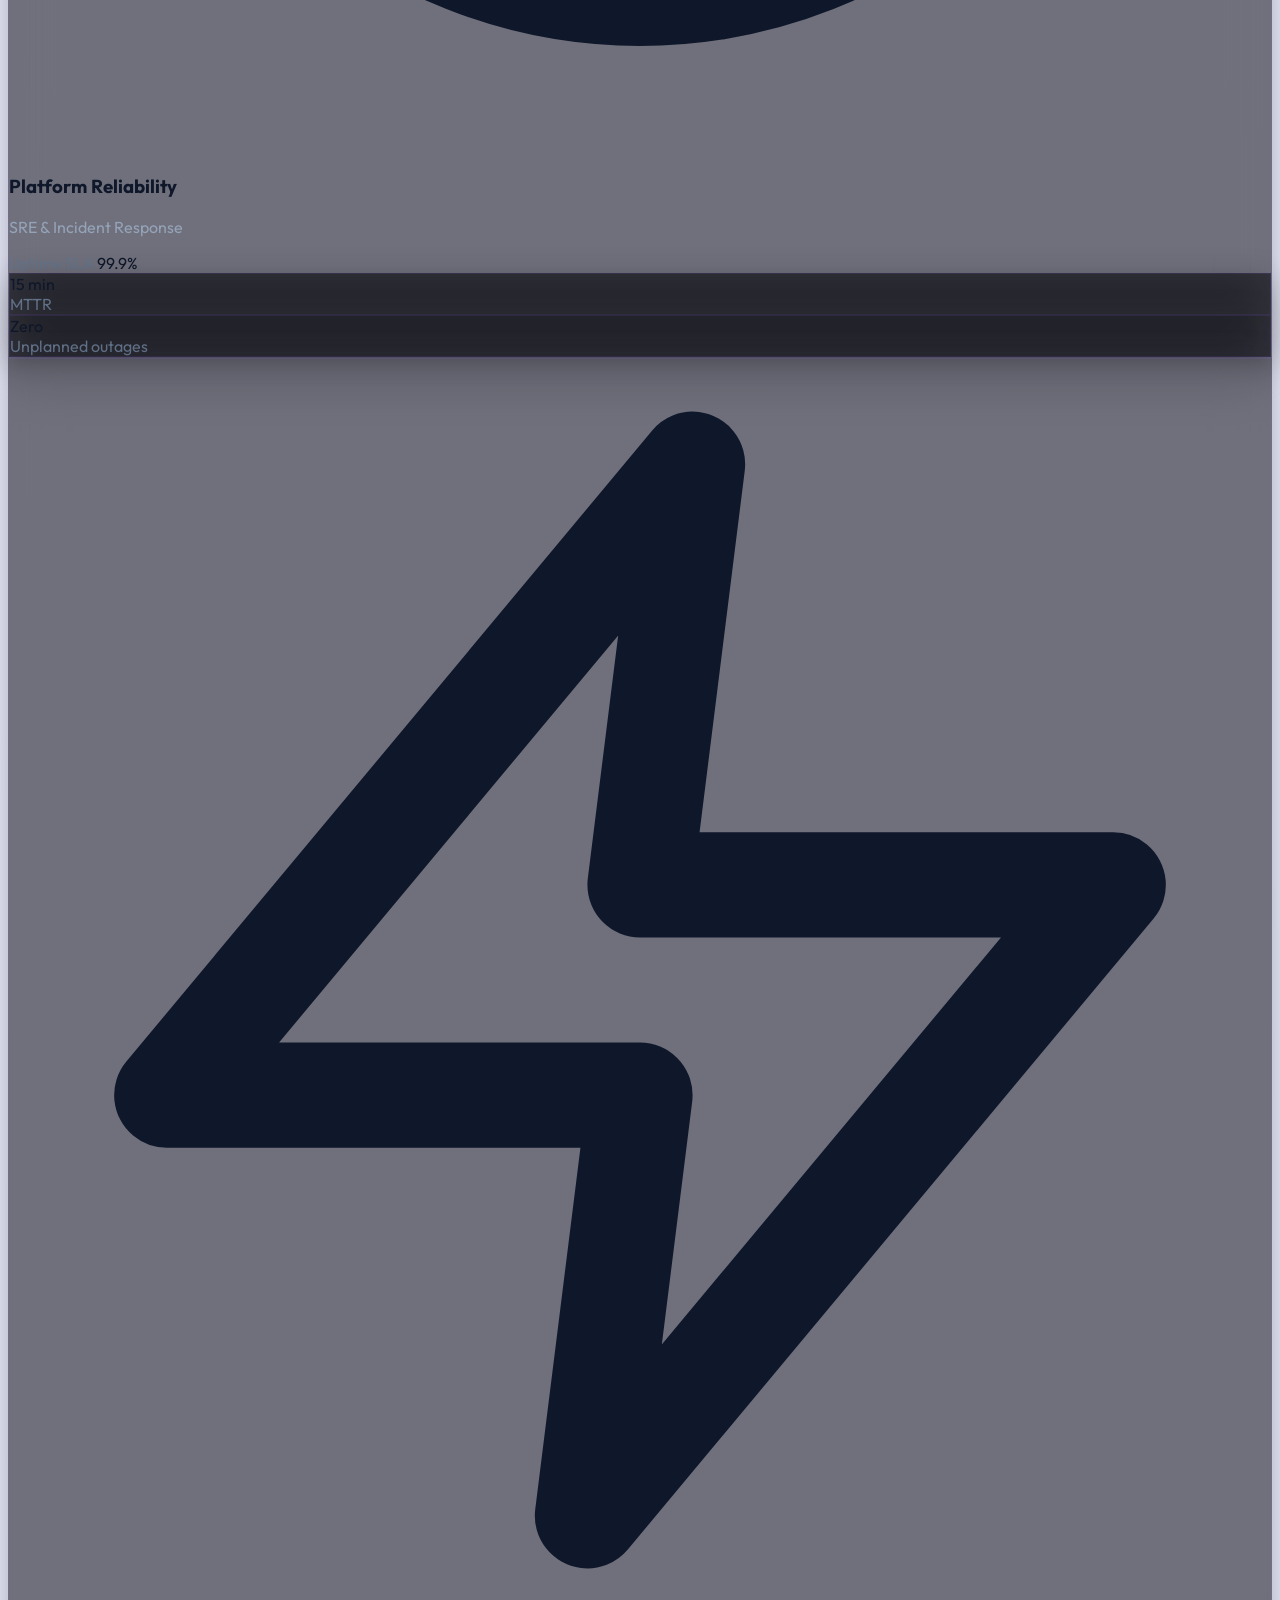
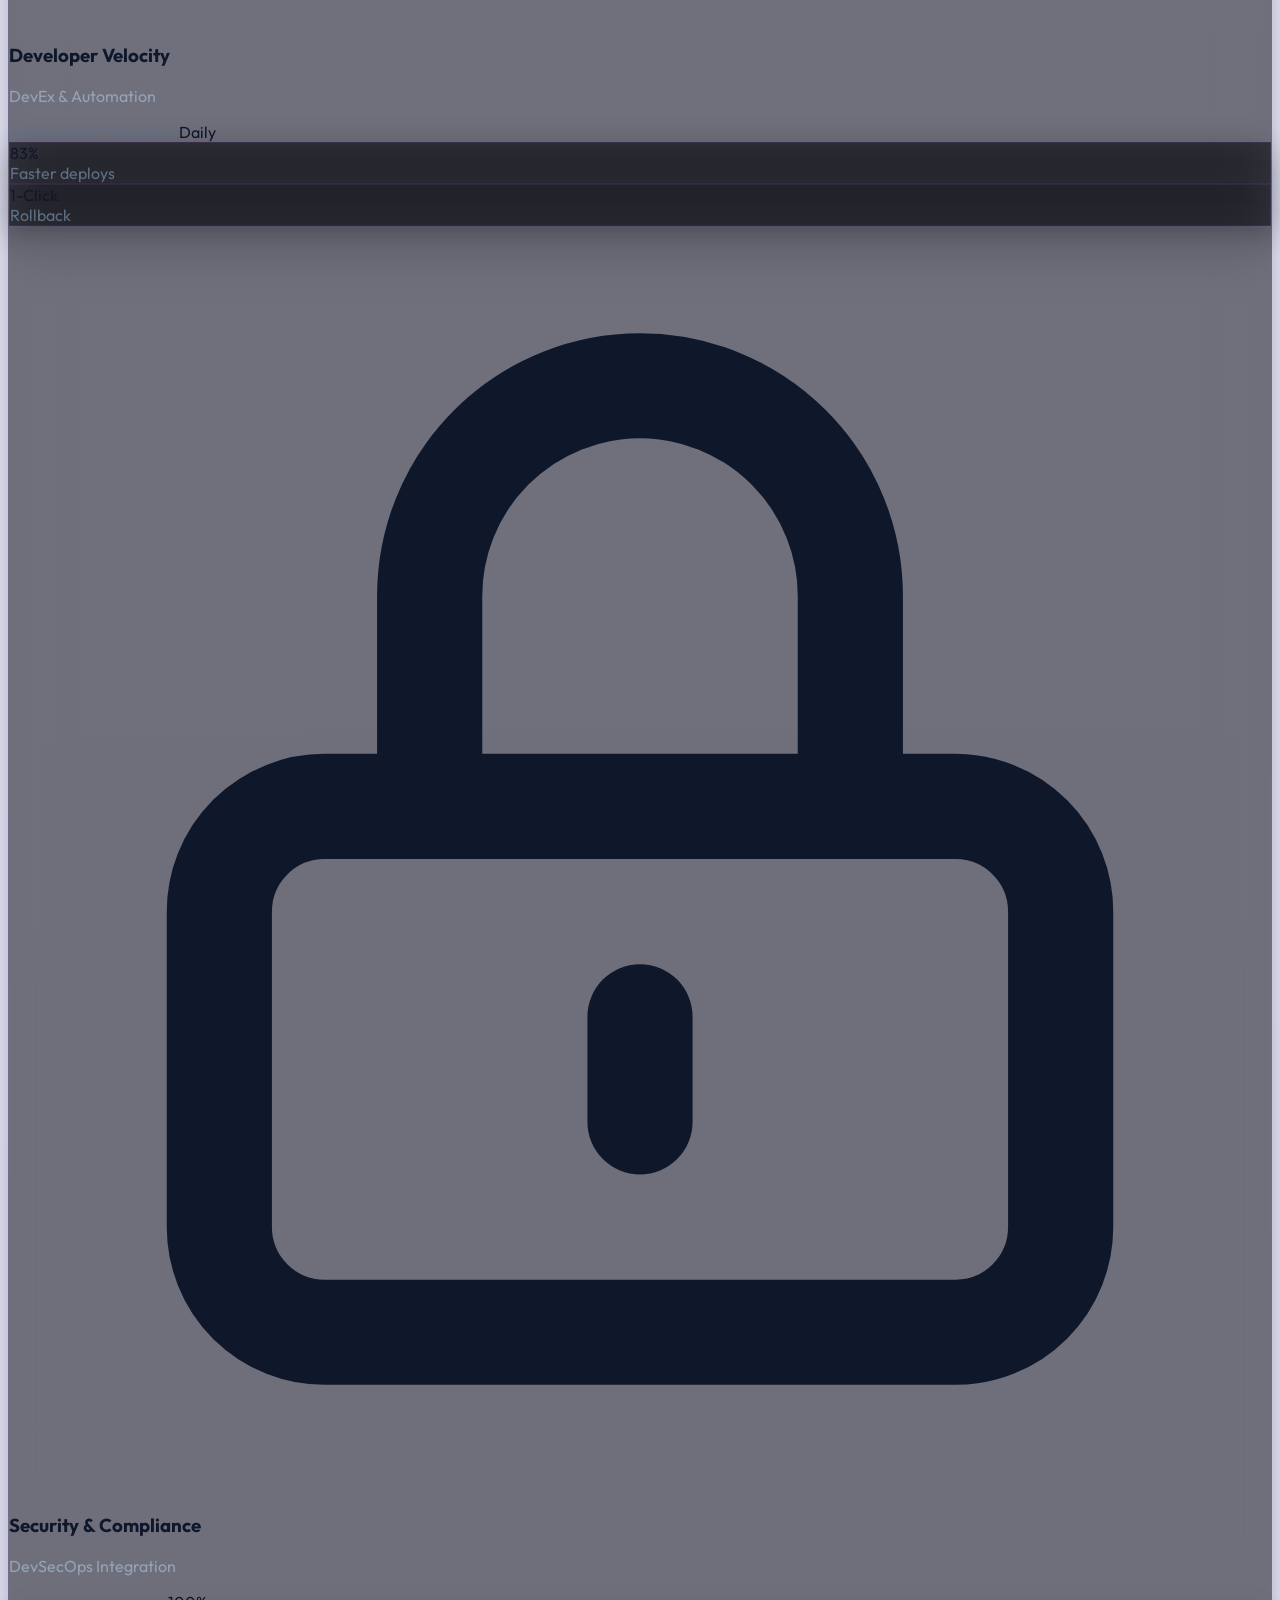
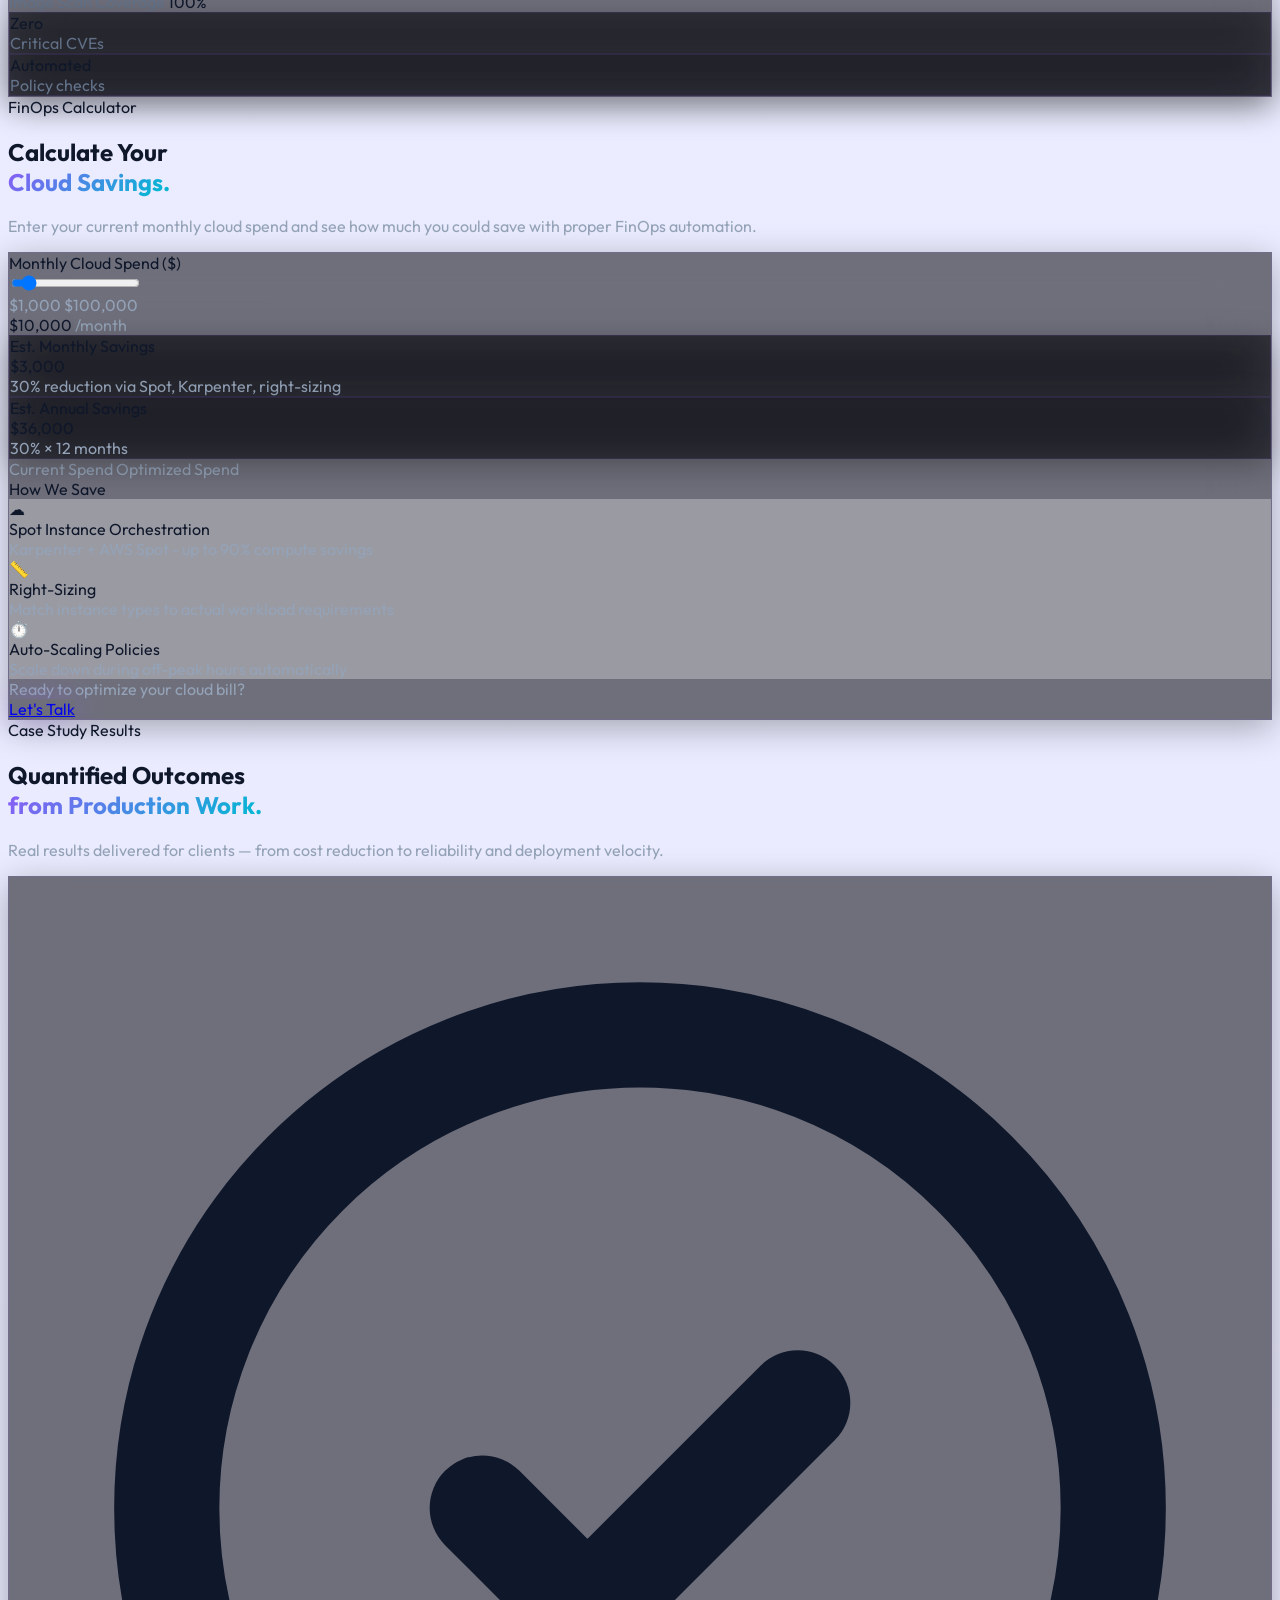
==== commit 0a470e2c: "feat: polish mobile menu with slide-in overlay overlay and close button" ====
--- a/index.html
+++ b/index.html
@@ -333,6 +333,75 @@
             background: rgba(255, 255, 255, 0.08) !important;
         }
 
+        /* Mobile Menu Polish - Slide Overlay */
+        .mobile-menu-overlay {
+            position: fixed;
+            top: 0;
+            left: -100vw;
+            width: 100vw;
+            height: 100vh;
+            background: #020204;
+            backdrop-filter: blur(24px);
+            -webkit-backdrop-filter: blur(24px);
+            z-index: 9999;
+            display: flex;
+            flex-direction: column;
+            align-items: center;
+            justify-content: center;
+            gap: 1.5rem;
+            padding: 2rem;
+            transition: left 0.4s cubic-bezier(0.25, 0.46, 0.45, 0.94);
+        }
+        .mobile-menu-overlay.open {
+            left: 0;
+        }
+        .mobile-menu-overlay a {
+            color: #fff;
+            text-decoration: none;
+            font-size: 1.125rem;
+            font-weight: 600;
+            font-family: 'JetBrains Mono', monospace;
+            transition: color 0.3s ease;
+        }
+        .mobile-menu-overlay a:hover {
+            color: #06b6d4;
+        }
+        .mobile-close-btn {
+            position: absolute;
+            top: 1.5rem;
+            right: 1.5rem;
+            width: 40px;
+            height: 40px;
+            border-radius: 50%;
+            background: rgba(255, 255, 255, 0.05);
+            border: 1px solid rgba(255, 255, 255, 0.1);
+            color: #fff;
+            cursor: pointer;
+            display: flex;
+            align-items: center;
+            justify-content: center;
+            font-size: 1.25rem;
+            transition: all 0.3s ease;
+        }
+        .mobile-close-btn:hover {
+            background: rgba(255, 255, 255, 0.1);
+            color: #06b6d4;
+            transform: rotate(90deg);
+        }
+        .mobile-menu-link {
+            display: flex;
+            align-items: center;
+            gap: 0.75rem;
+            padding: 0.75rem 1.5rem;
+            border-radius: 12px;
+            transition: all 0.3s ease;
+            width: auto;
+        }
+        .mobile-menu-link:hover {
+            background: rgba(139, 92, 246, 0.1);
+            color: #06b6d4 !important;
+        }
+
         /* Back to Top Button */
         .back-to-top {
             position: fixed;
@@ -812,11 +881,21 @@
                         <svg id="themeIcon" class="w-4 h-4" fill="none" stroke="currentColor" viewBox="0 0 24 24"><path stroke-linecap="round" stroke-linejoin="round" stroke-width="2" d="M20.354 15.354A9 9 0 018.646 3.646 9.003 9.003 0 0012 21a9.003 9.003 0 008.354-5.646z"/></svg>
                     </button>
                 </div>
-                <button class="md:hidden text-slate-400 hover:text-white">
+                <button class="md:hidden text-slate-400 hover:text-white mobile-menu-btn">
                     <svg class="w-6 h-6" fill="none" stroke="currentColor" viewBox="0 0 24 24"><path stroke-linecap="round" stroke-linejoin="round" stroke-width="2" d="M4 6h16M4 12h16M4 18h16"/></svg>
                 </button>
             </div>
         </nav>
+
+        <!-- Mobile Menu Overlay -->
+        <div class="mobile-menu-overlay" id="mobileMenuOverlay">
+            <button class="mobile-close-btn" id="mobileCloseBtn">✕</button>
+            <a href="#work" class="mobile-menu-link">Work</a>
+            <a href="#stack" class="mobile-menu-link">Stack</a>
+            <a href="#impact" class="mobile-menu-link">Impact</a>
+            <a href="dashboard.html" class="mobile-menu-link">Dashboard</a>
+            <a href="#contact" class="mobile-menu-link">Let's Talk</a>
+        </div>
 
         <!-- Hero Section -->
         <section class="relative pt-32 pb-24 px-6 entrance-hidden">
@@ -2329,17 +2408,30 @@
         document.querySelectorAll('.reveal').forEach(el => observer.observe(el));
 
         // ============================================
-        // Mobile Menu Toggle
+        // Mobile Menu Toggle (Slide Overlay)
         // ============================================
-        const mobileBtn = document.querySelector('nav button');
-        const mobileLinks = document.querySelector('nav .hidden.md\\:flex');
-        if (mobileBtn && mobileLinks) {
-            mobileBtn.addEventListener('click', () => {
-                mobileLinks.classList.toggle('hidden');
-                mobileLinks.classList.toggle('md:flex');
-                mobileLinks.classList.add('fixed', 'top-20', 'left-0', 'right-0', 'bg-[#020204]/95', 'backdrop-blur', 'p-6', 'z-49', 'flex-col', 'items-center', 'gap-4', 'rounded-2xl', 'border', 'border-white/10');
+        const mobileMenuBtn = document.querySelector('.mobile-menu-btn');
+        const mobileMenuOverlay = document.getElementById('mobileMenuOverlay');
+        const mobileCloseBtn = document.getElementById('mobileCloseBtn');
+
+        if (mobileMenuBtn && mobileMenuOverlay) {
+            mobileMenuBtn.addEventListener('click', () => {
+                mobileMenuOverlay.classList.add('open');
             });
         }
+
+        if (mobileCloseBtn && mobileMenuOverlay) {
+            mobileCloseBtn.addEventListener('click', () => {
+                mobileMenuOverlay.classList.remove('open');
+            });
+        }
+
+        // Close when clicking a link
+        document.querySelectorAll('.mobile-menu-link').forEach(link => {
+            link.addEventListener('click', () => {
+                mobileMenuOverlay.classList.remove('open');
+            });
+        });
 
         // ============================================
         // INTERACTIVE TERMINAL LOGIC
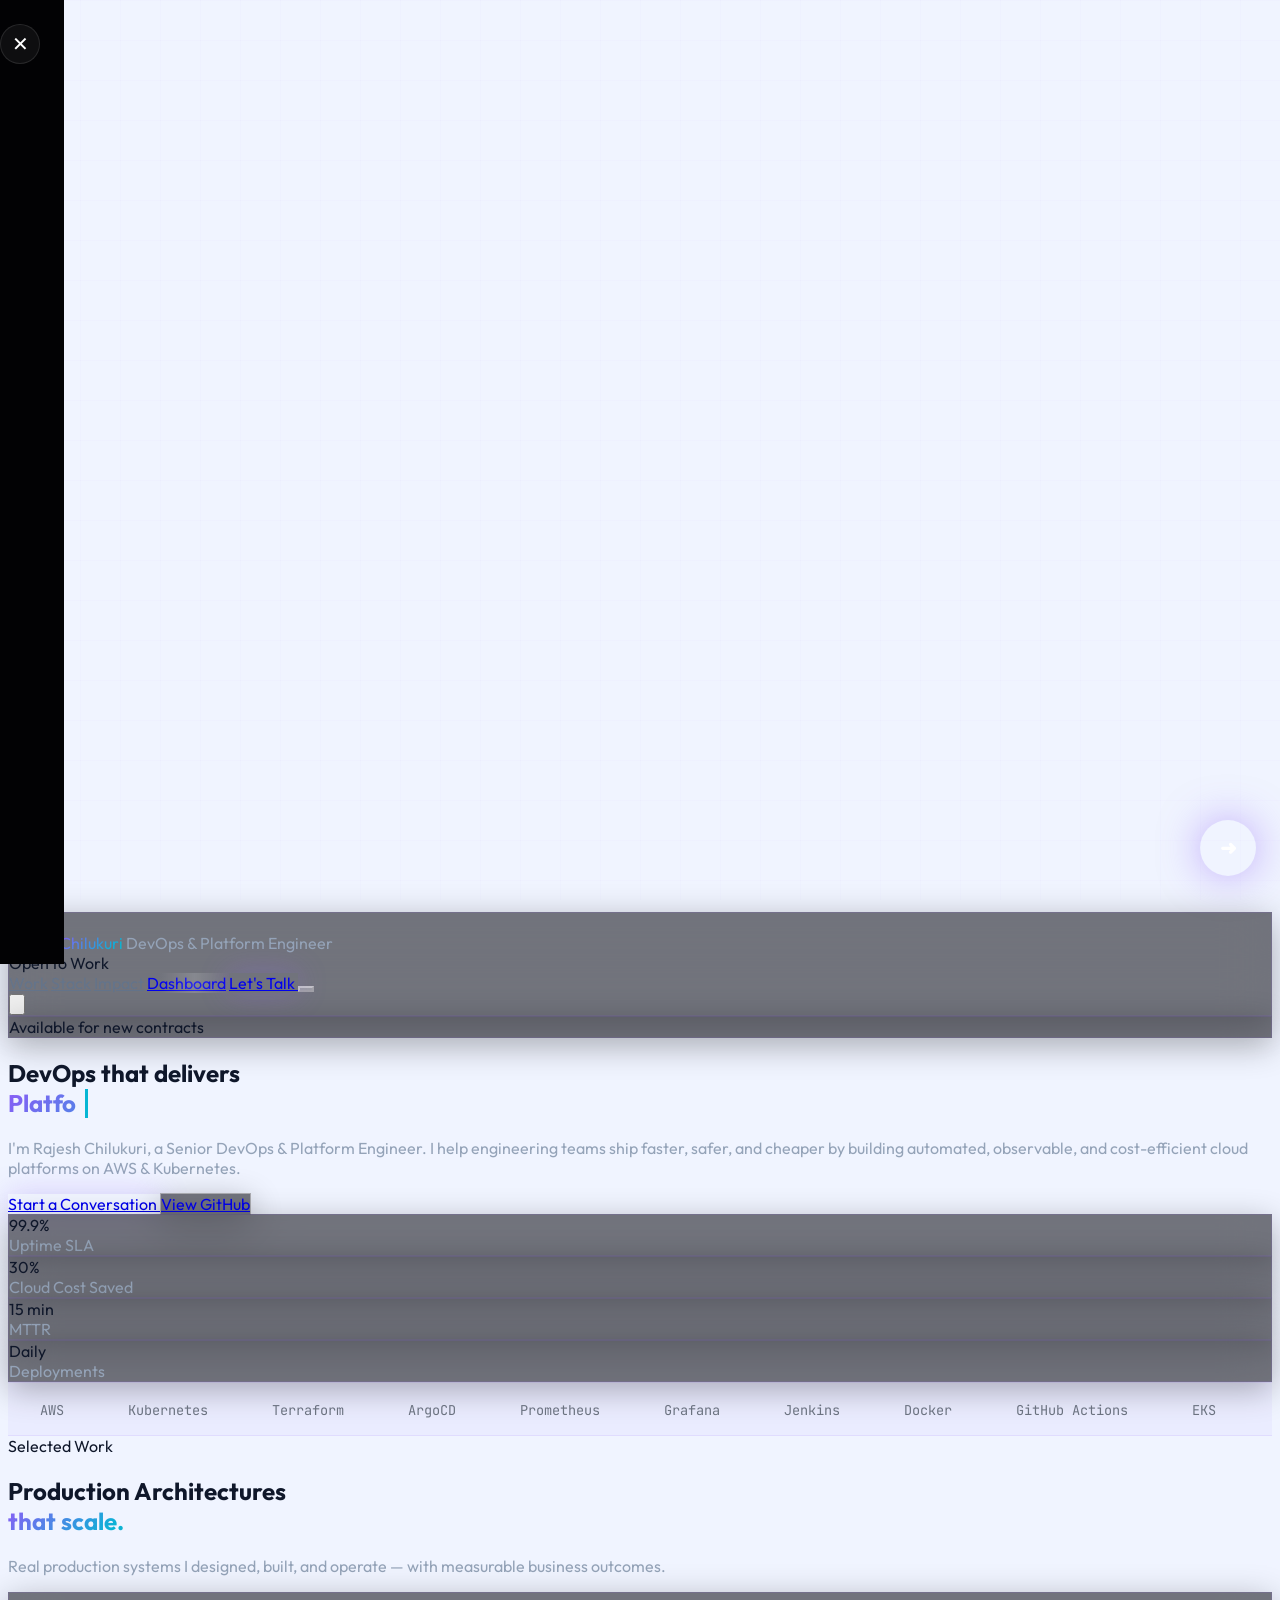
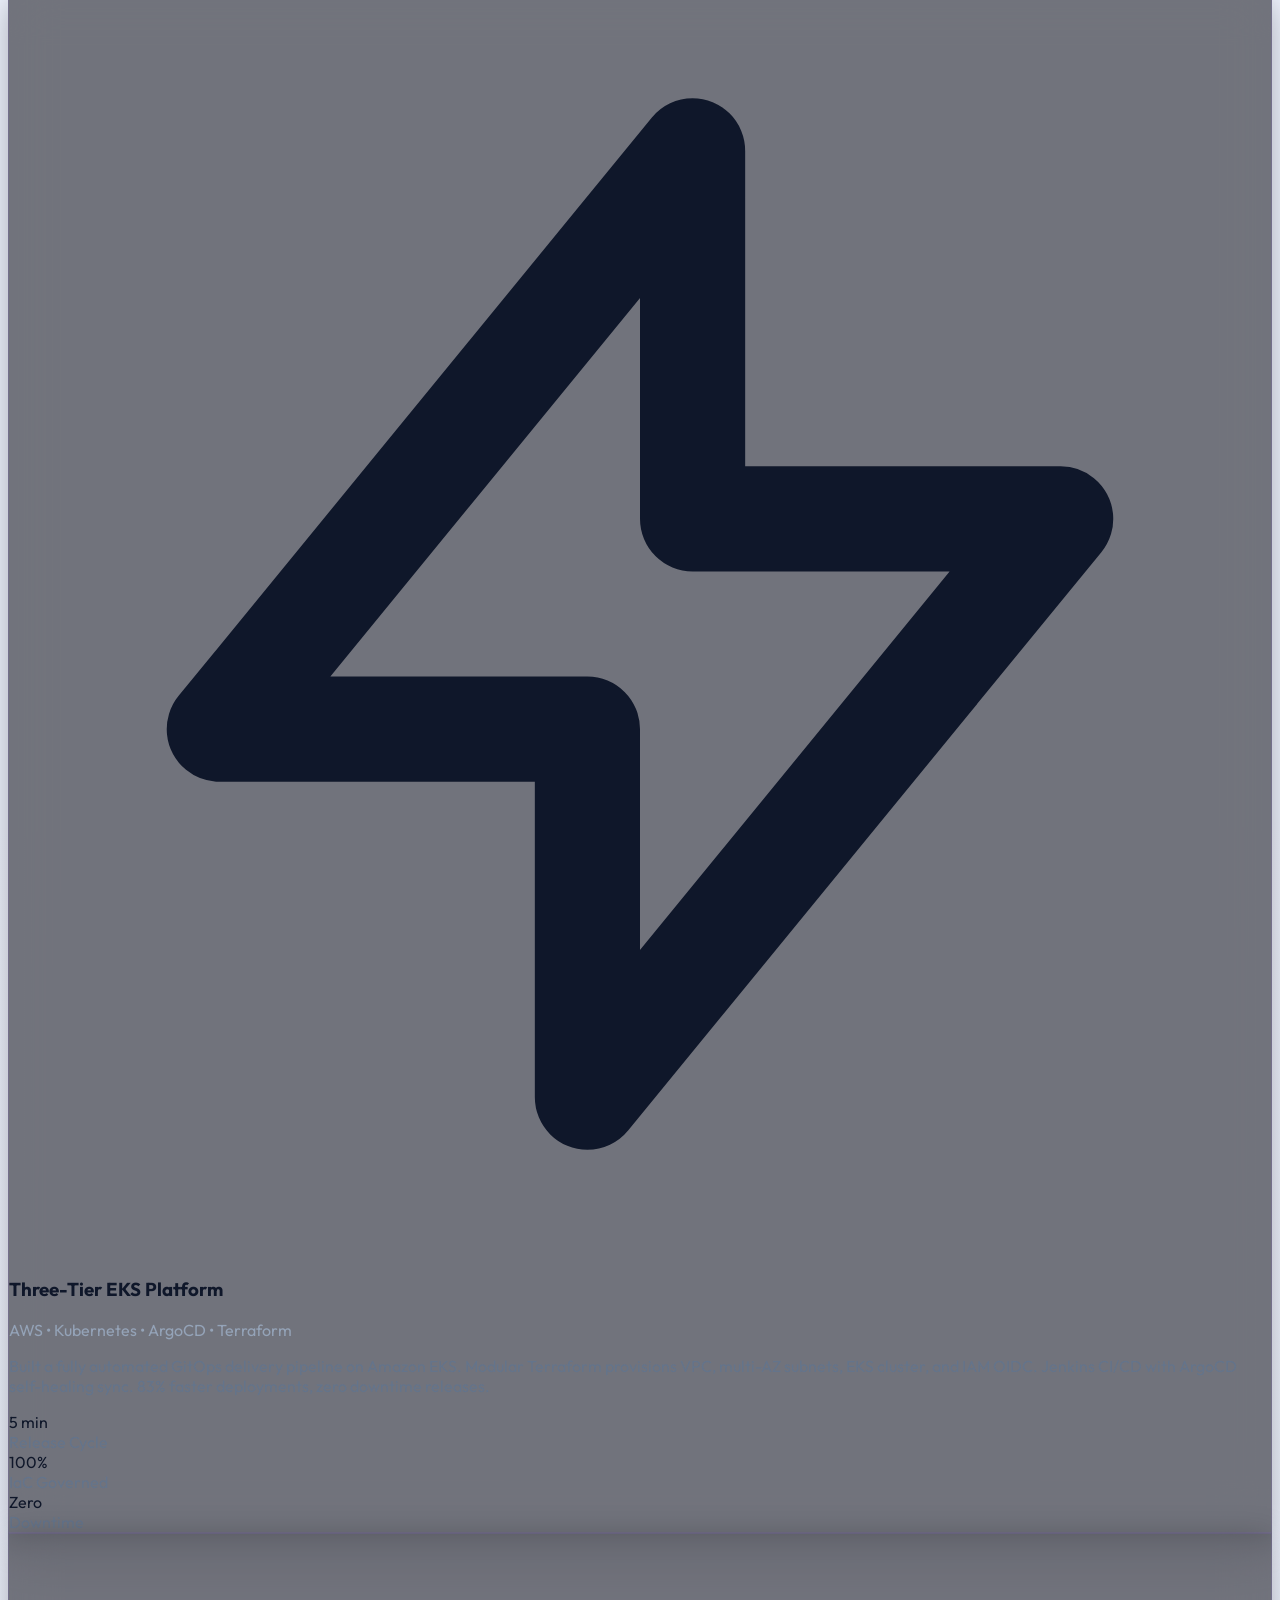
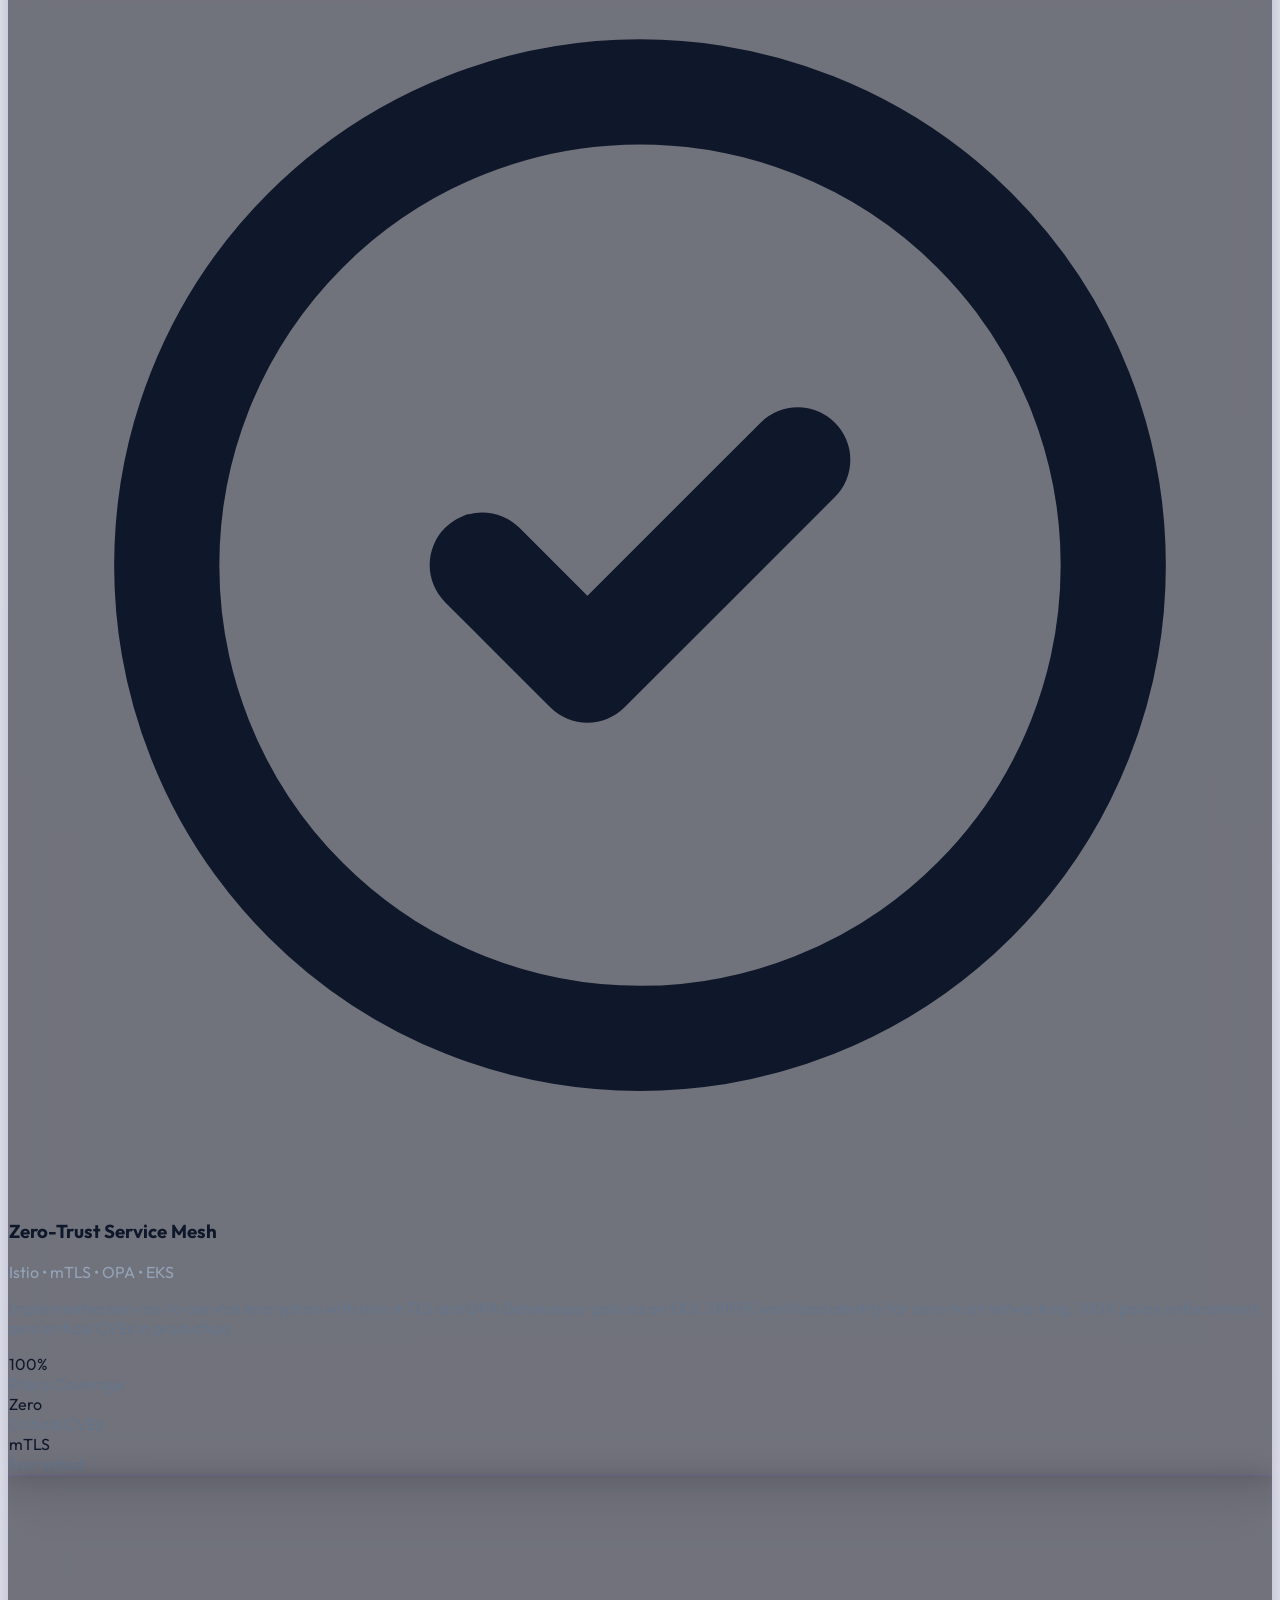
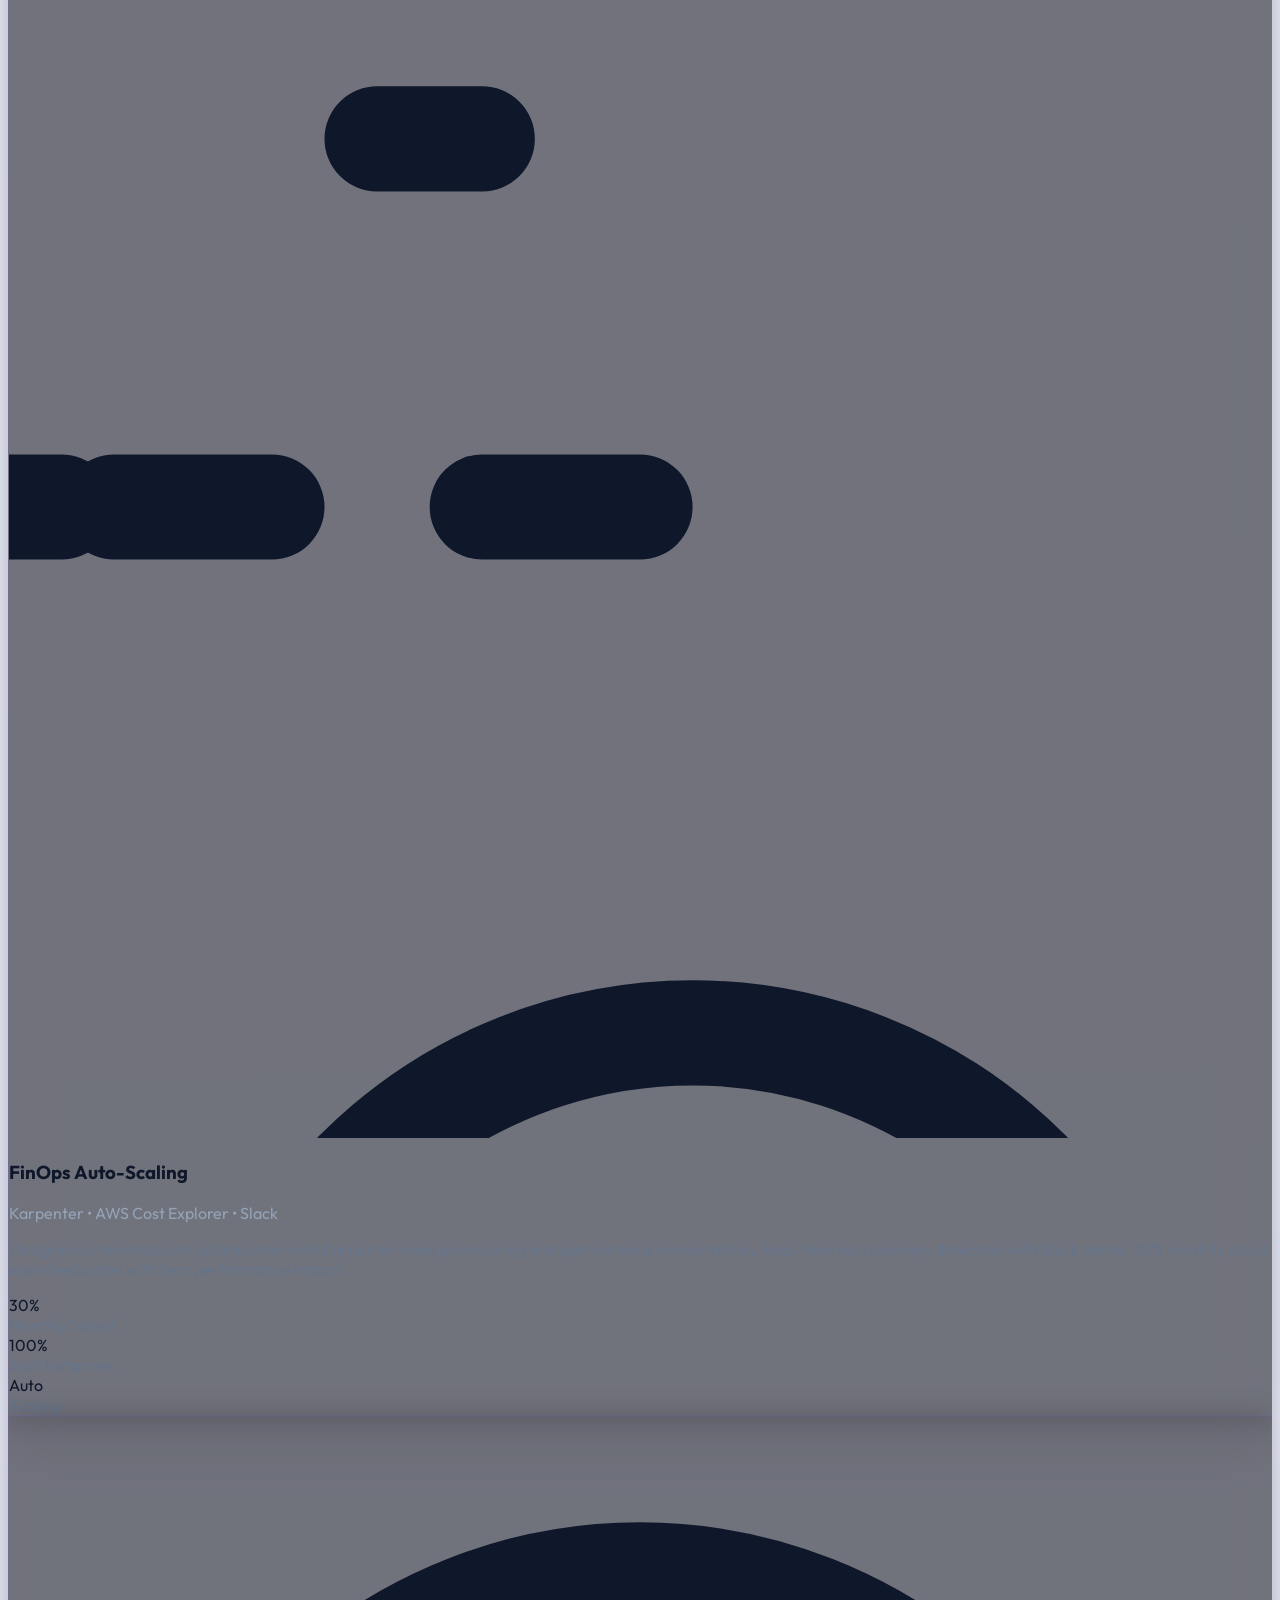
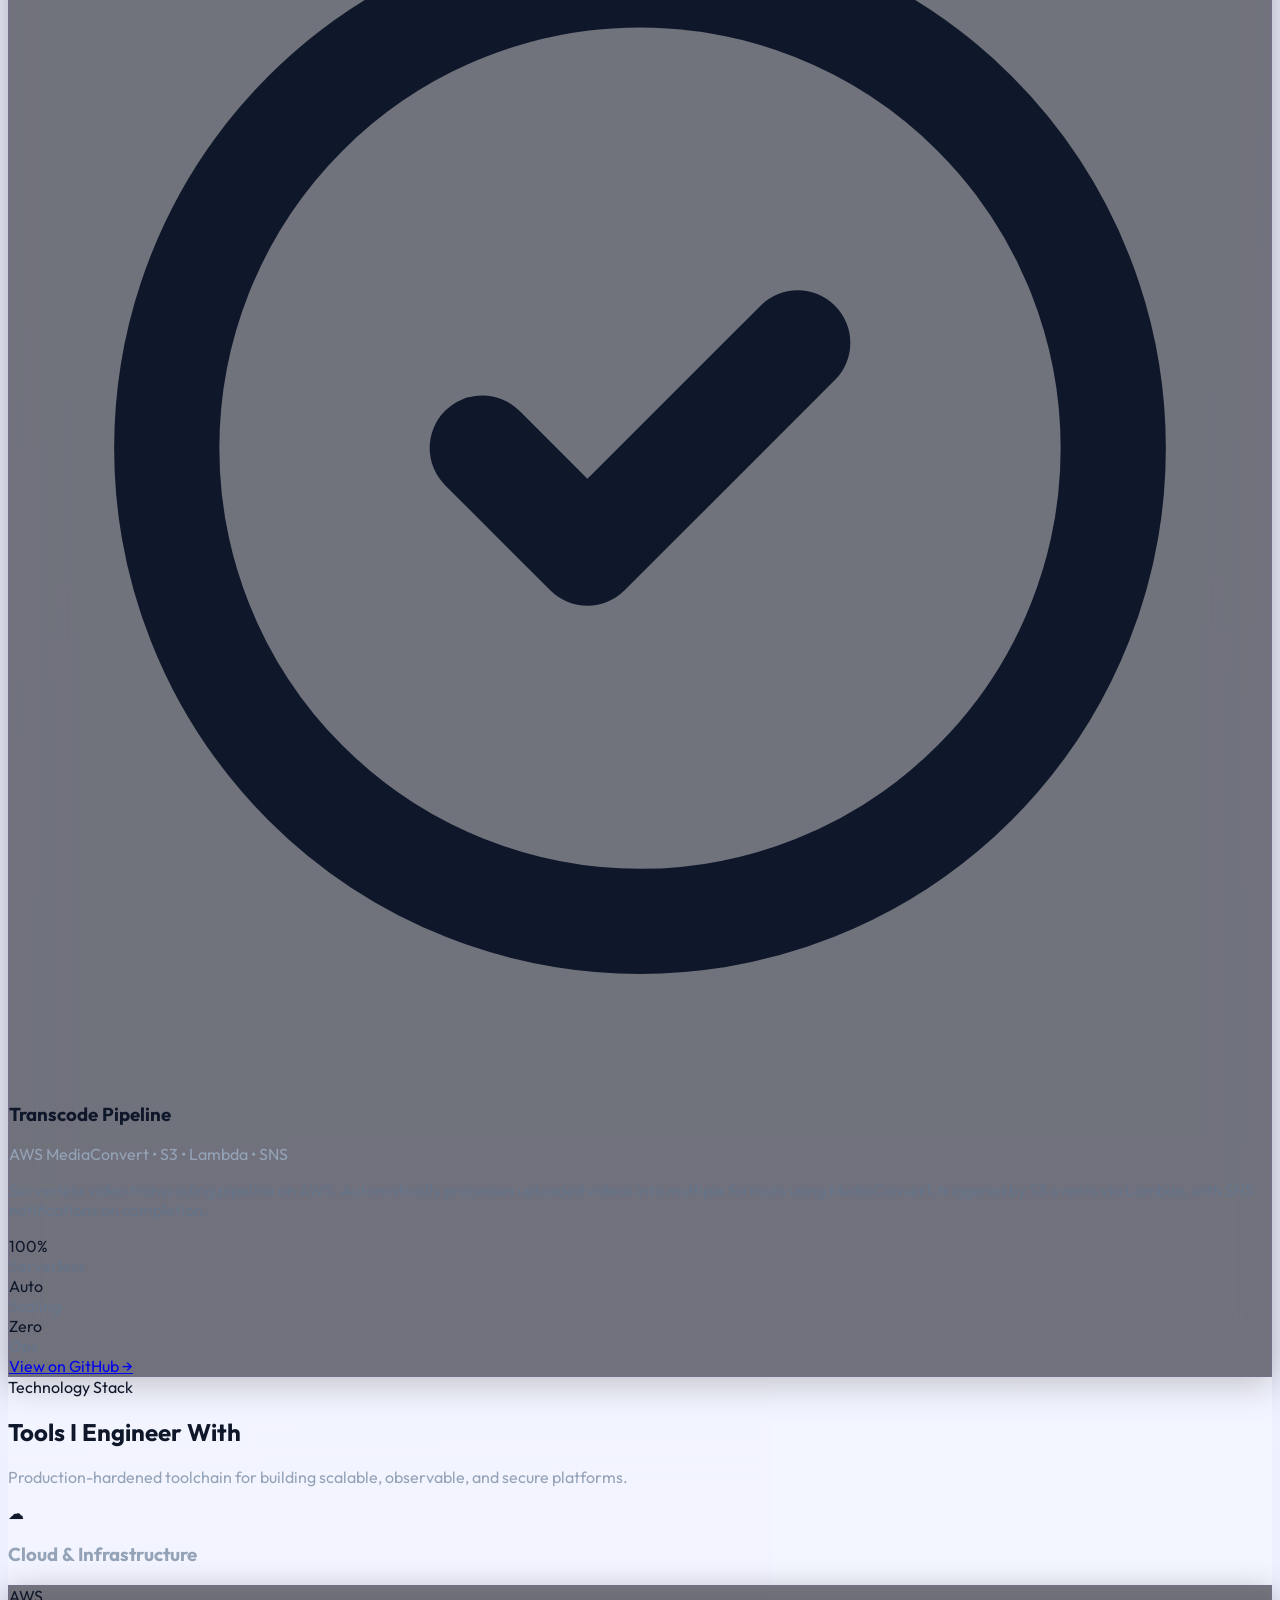
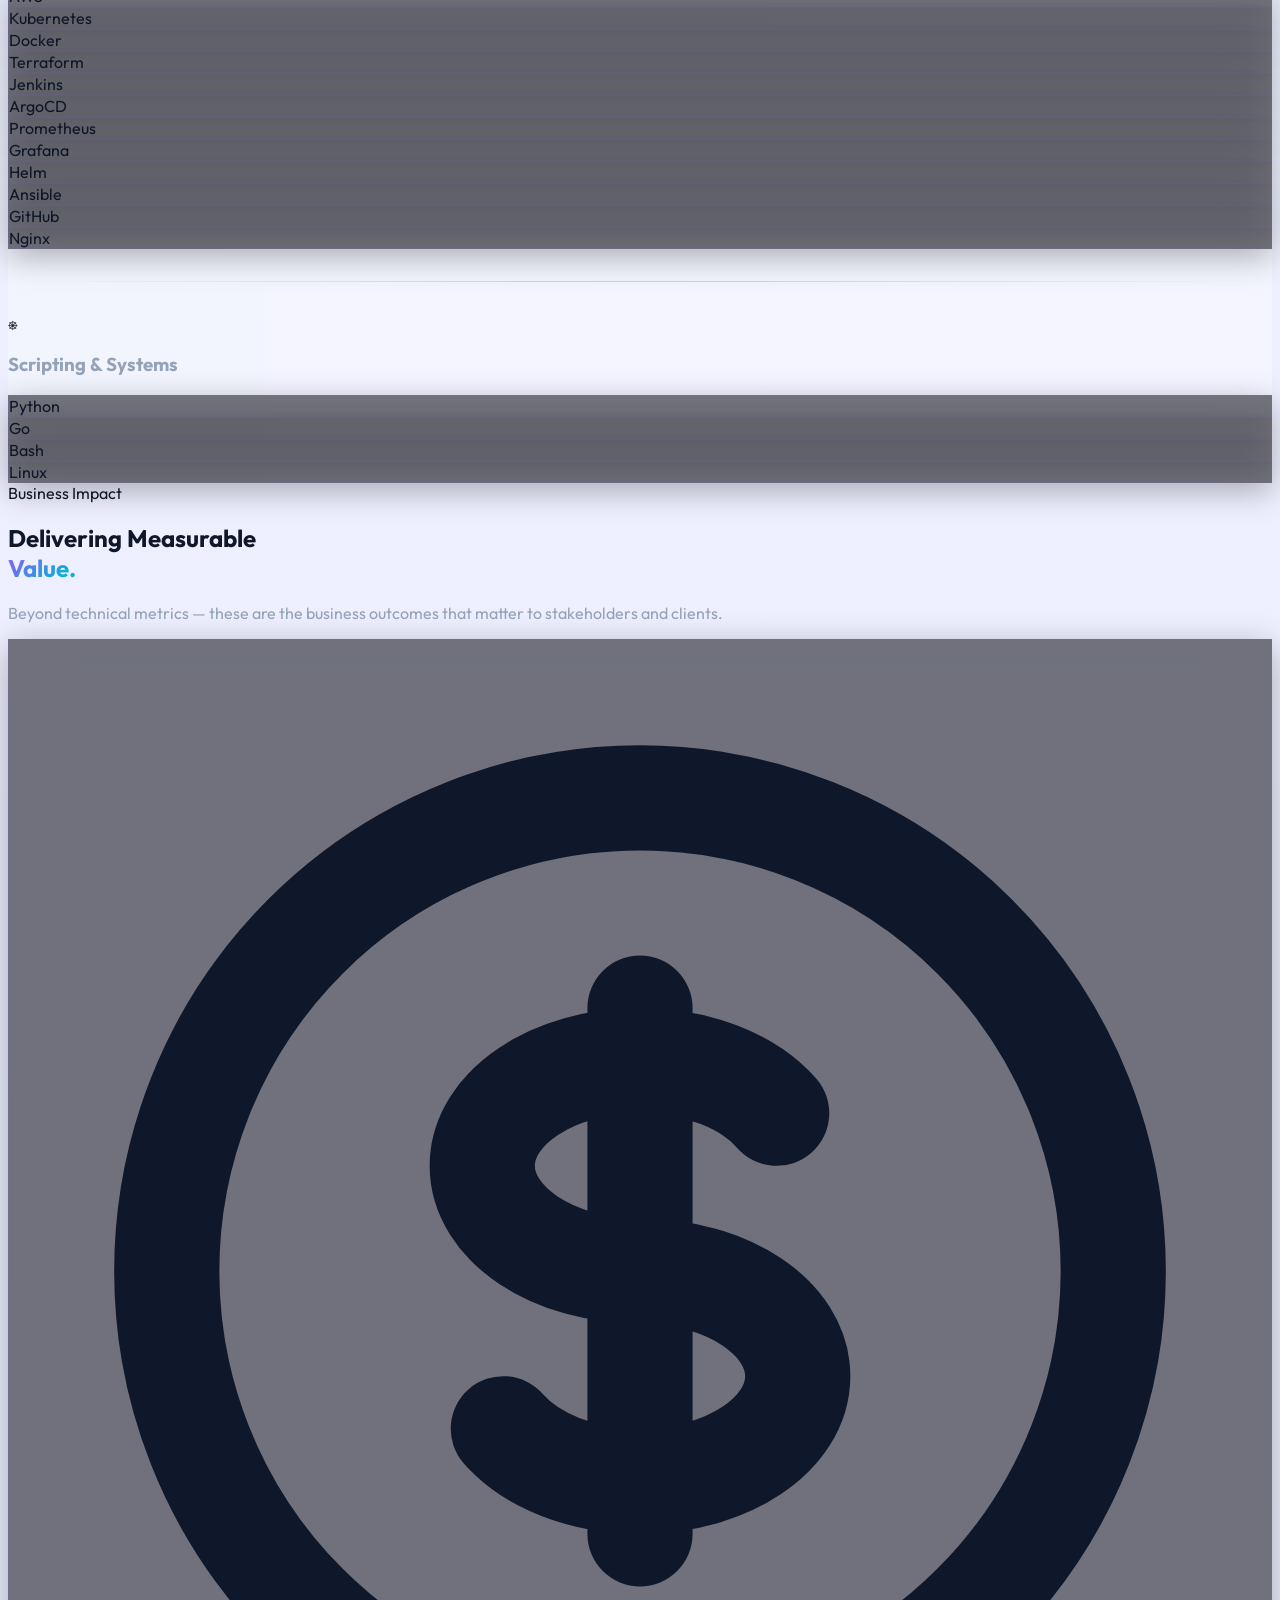
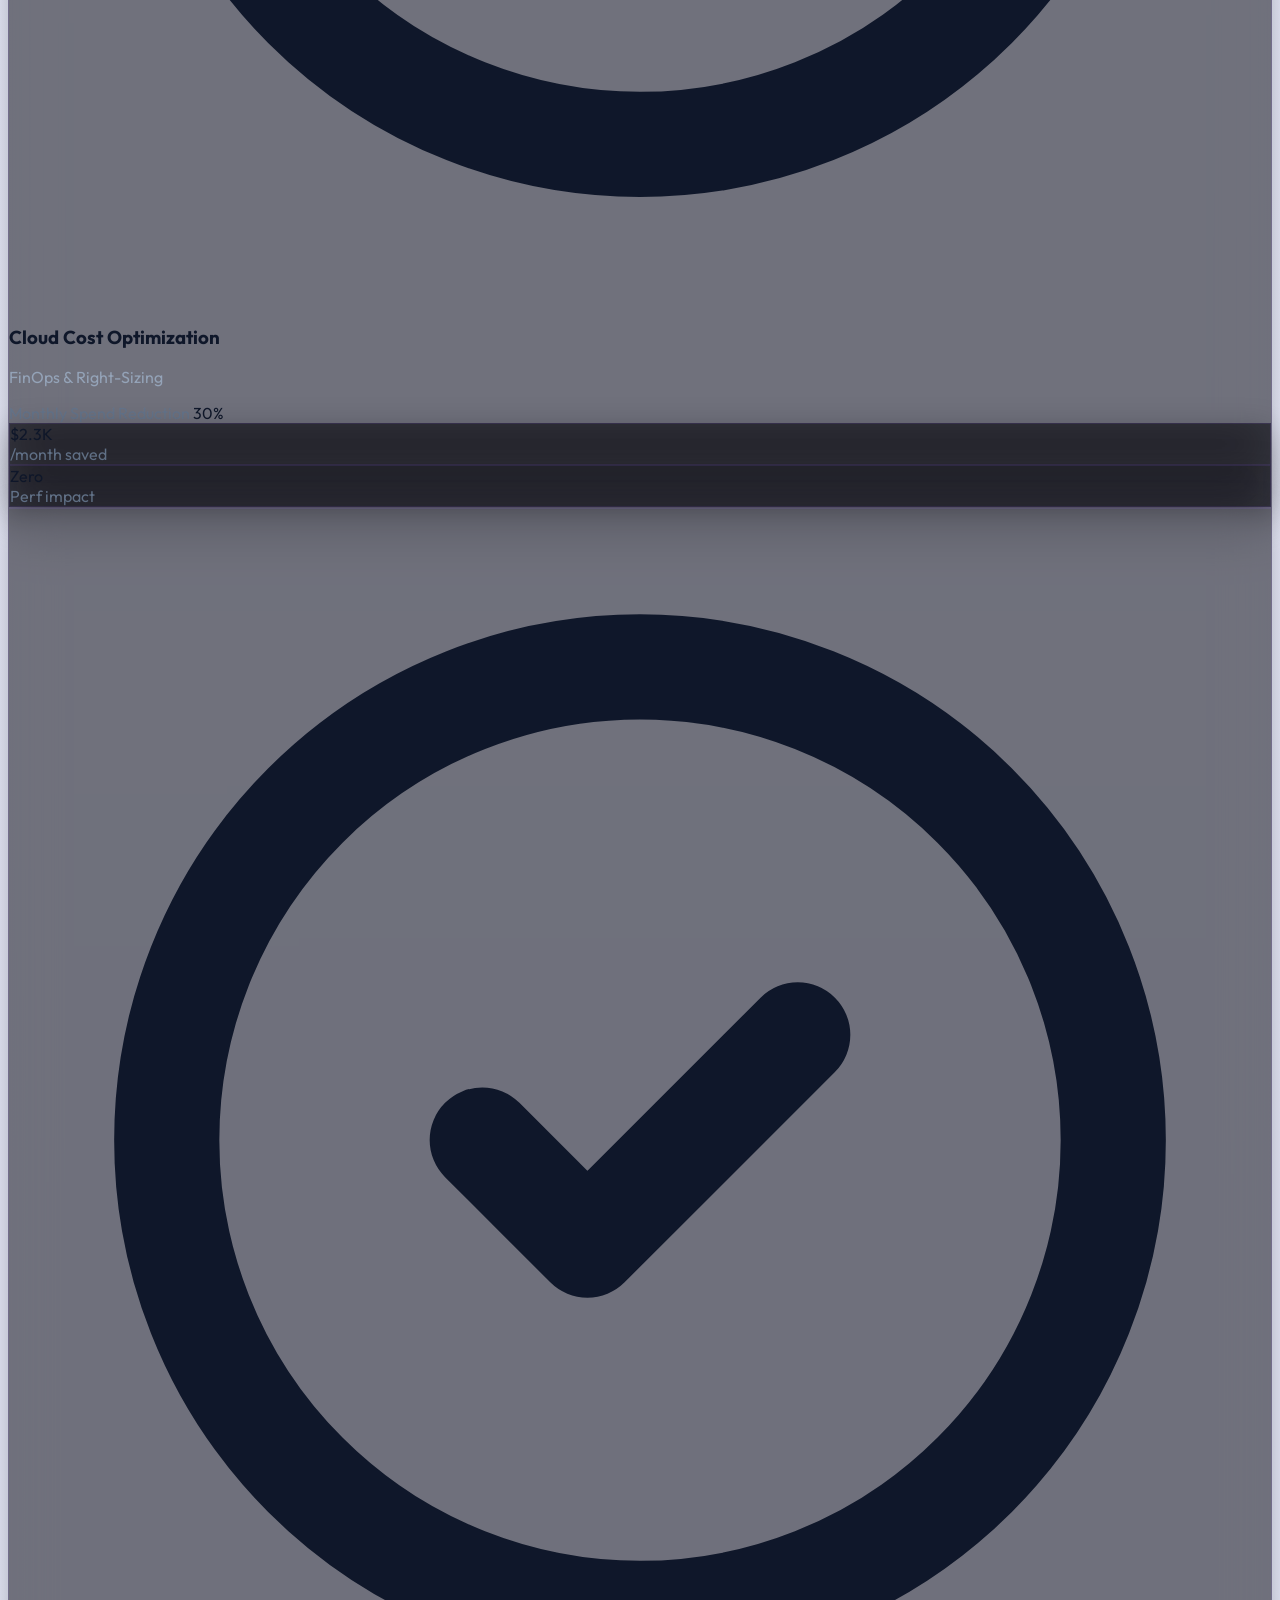
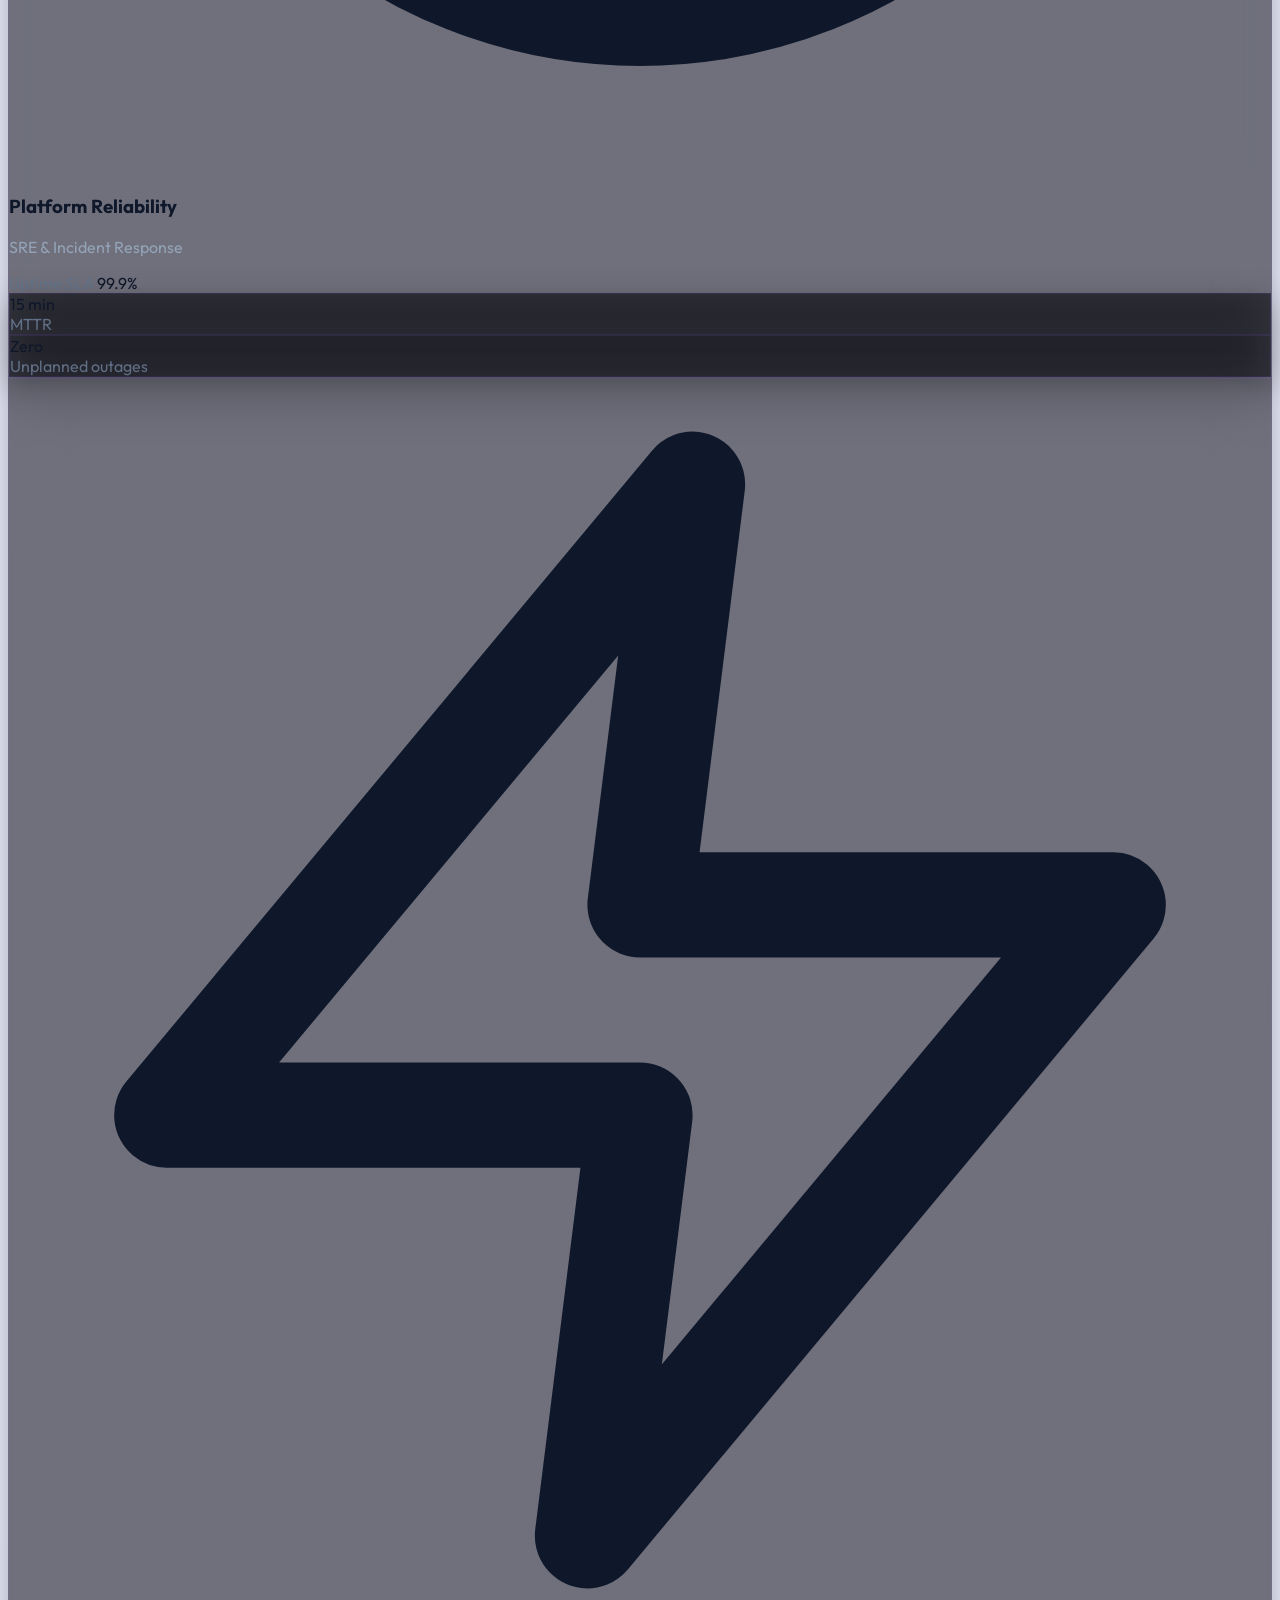
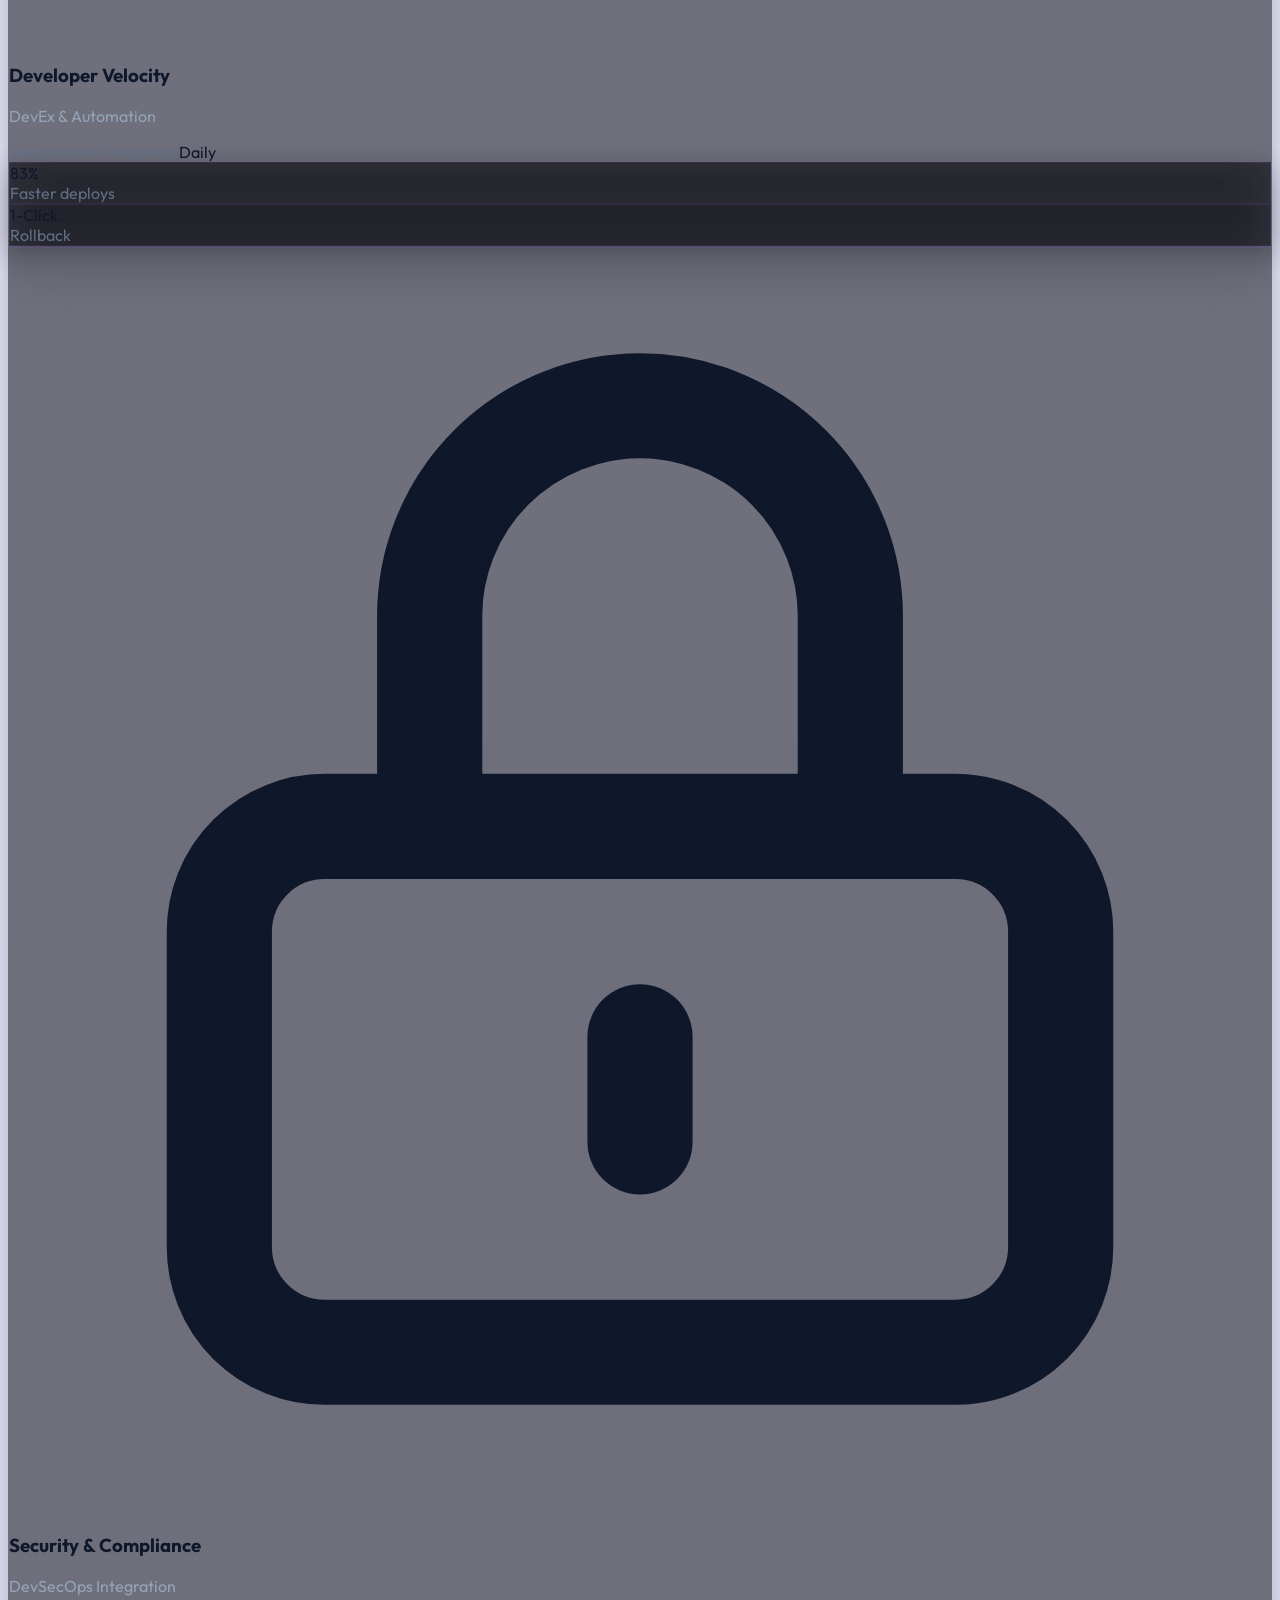
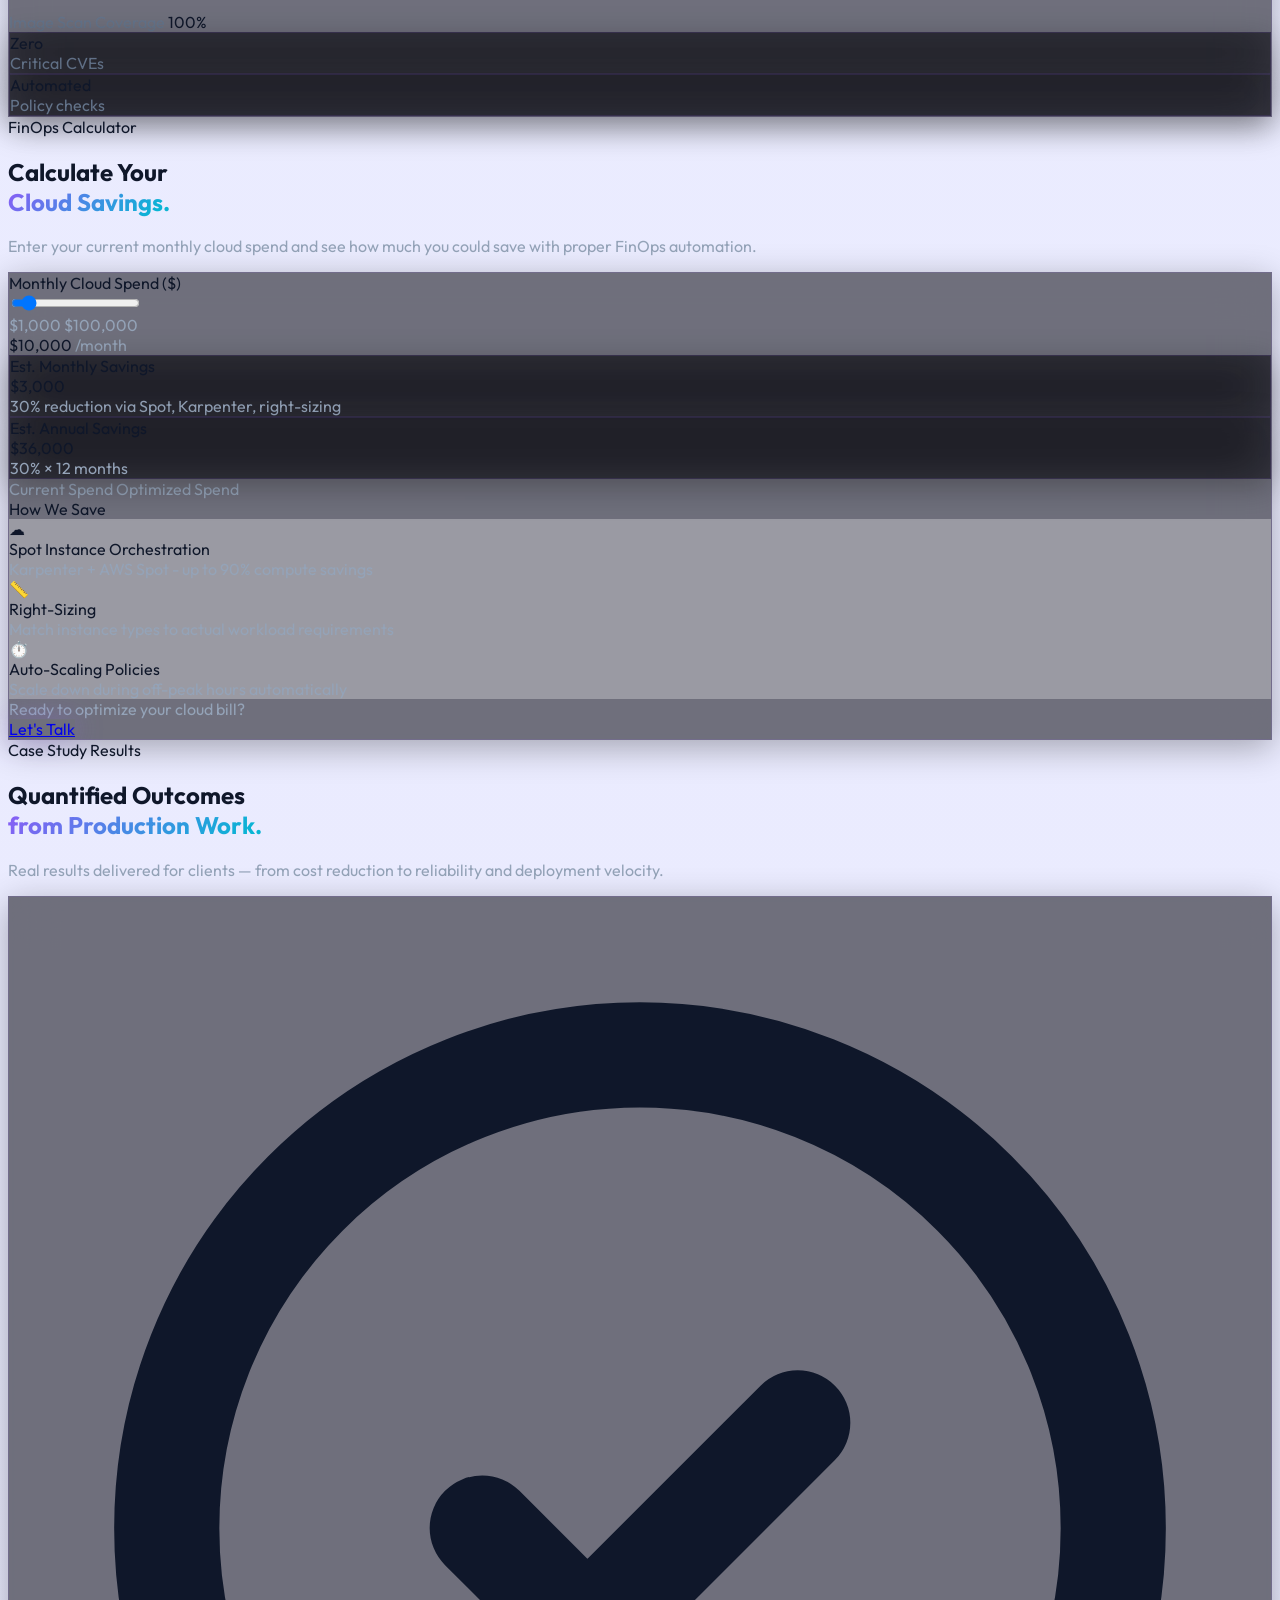
==== commit 4284b136: "feat: make brand name creative with gradient, role subtitle, and status badge" ====
--- a/index.html
+++ b/index.html
@@ -863,11 +863,16 @@
         <!-- Navigation -->
         <nav class="fixed top-0 left-0 right-0 z-50 px-6 py-4">
             <div class="max-w-7xl mx-auto glass-panel rounded-2xl px-6 py-3 flex items-center justify-between">
-                <div class="flex items-center gap-3 cursor-pointer group">
-                    <div class="w-10 h-10 rounded-xl bg-gradient-to-br from-neon-purple to-neon-cyan flex items-center justify-center font-bold text-white text-xs group-hover:scale-110 transition-transform">
-                        RC
+                <div class="flex items-center gap-4 cursor-pointer group">
+                    <div class="relative w-12 h-12 rounded-xl bg-gradient-to-br from-neon-purple to-neon-cyan flex items-center justify-center font-bold text-white text-xs group-hover:scale-110 transition-transform shadow-[0_0_20px_rgba(139,92,246,0.5)]">
+                        <span>RC</span>
+                        <div class="absolute -top-1 -right-1 w-4 h-4 bg-neon-amber rounded-full animate-ping border-2 border-[#020204]"></div>
                     </div>
-                    <span class="font-bold text-xl tracking-tight text-white">Rajesh <span class="text-neon-purple">Chilukuri</span></span>
+                    <div class="flex flex-col items-start">
+                        <span class="font-bold text-xl tracking-tight text-white">Rajesh <span class="text-gradient">Chilukuri</span></span>
+                        <span class="text-[10px] font-mono text-slate-400 uppercase tracking-wider mt-0.5">DevOps &amp; Platform Engineer</span>
+                    </div>
+                    <span class="text-[10px] font-bold text-white bg-neon-purple/20 px-2 py-1 rounded border border-neon-purple/30">Open to Work</span>
                 </div>
                 <div class="hidden md:flex items-center gap-8">
                     <a href="#work" class="text-sm font-medium text-slate-300 hover:text-white transition-colors">Work</a>
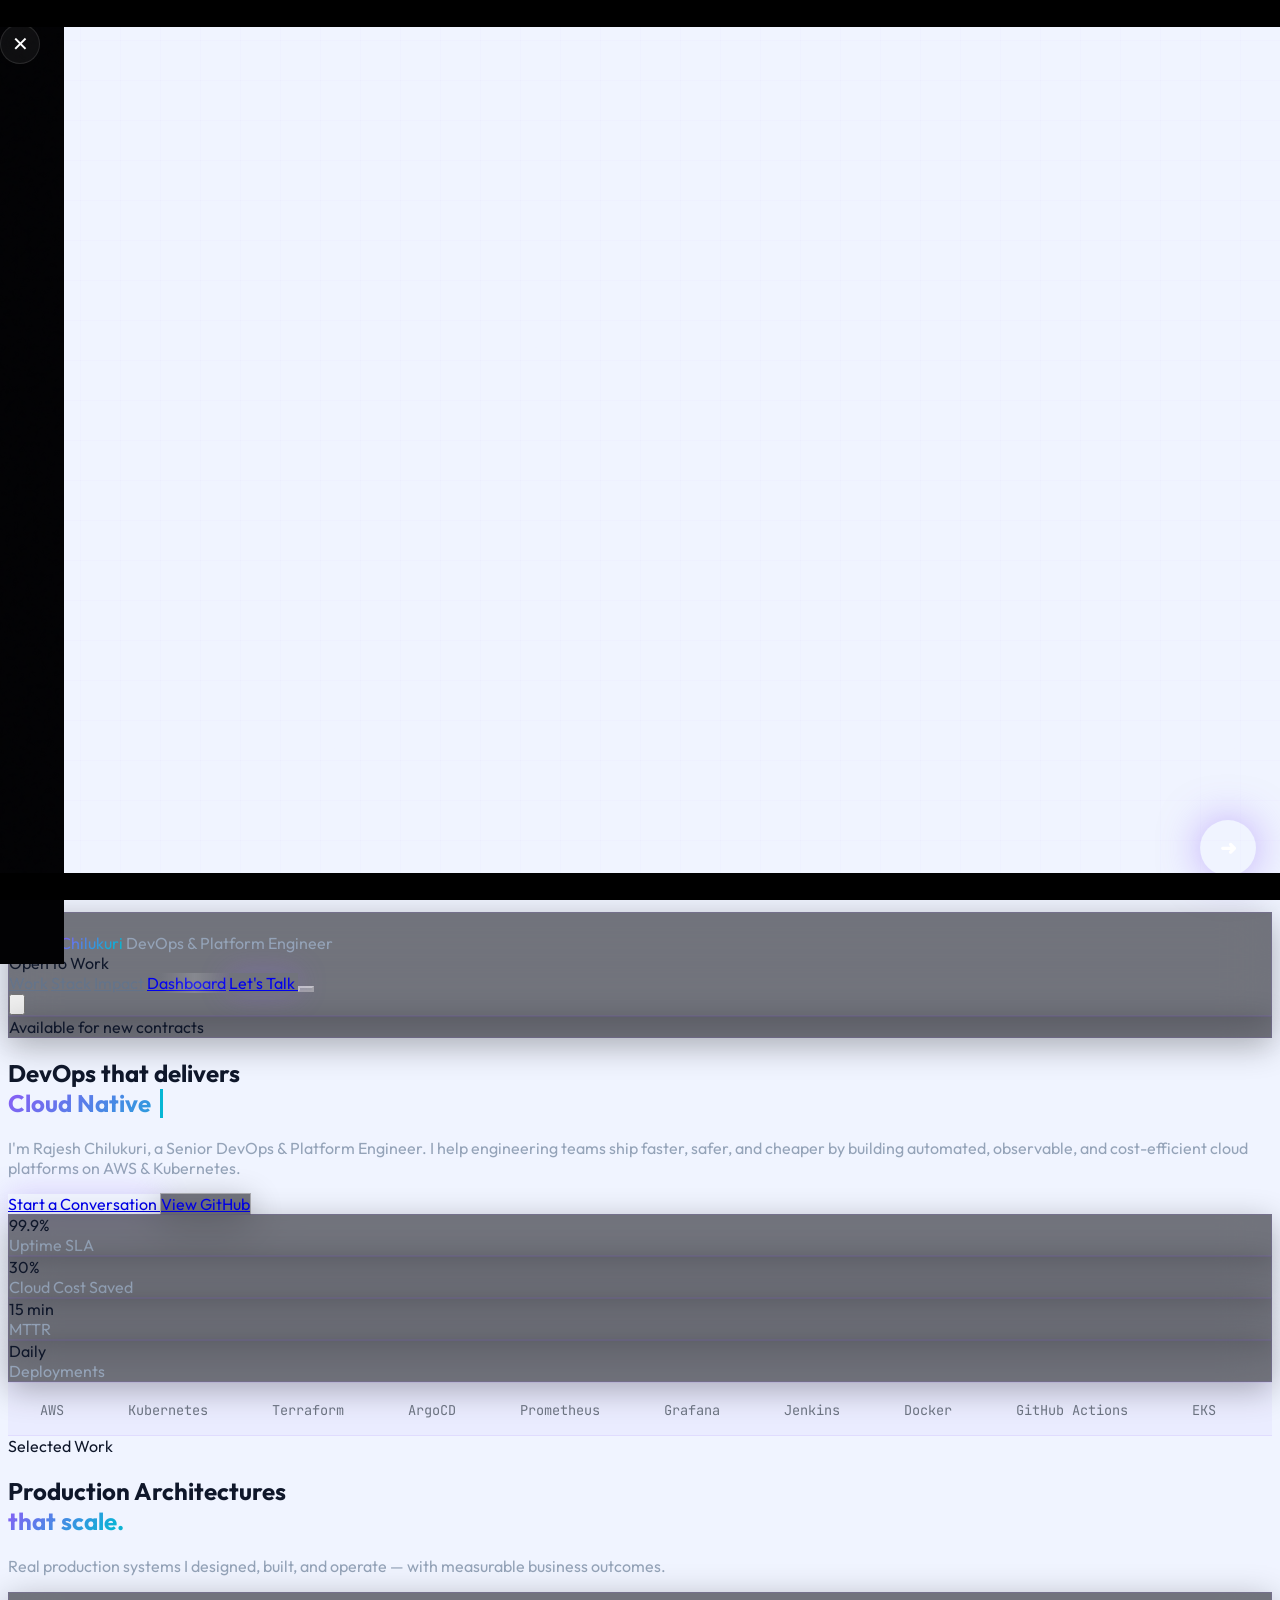
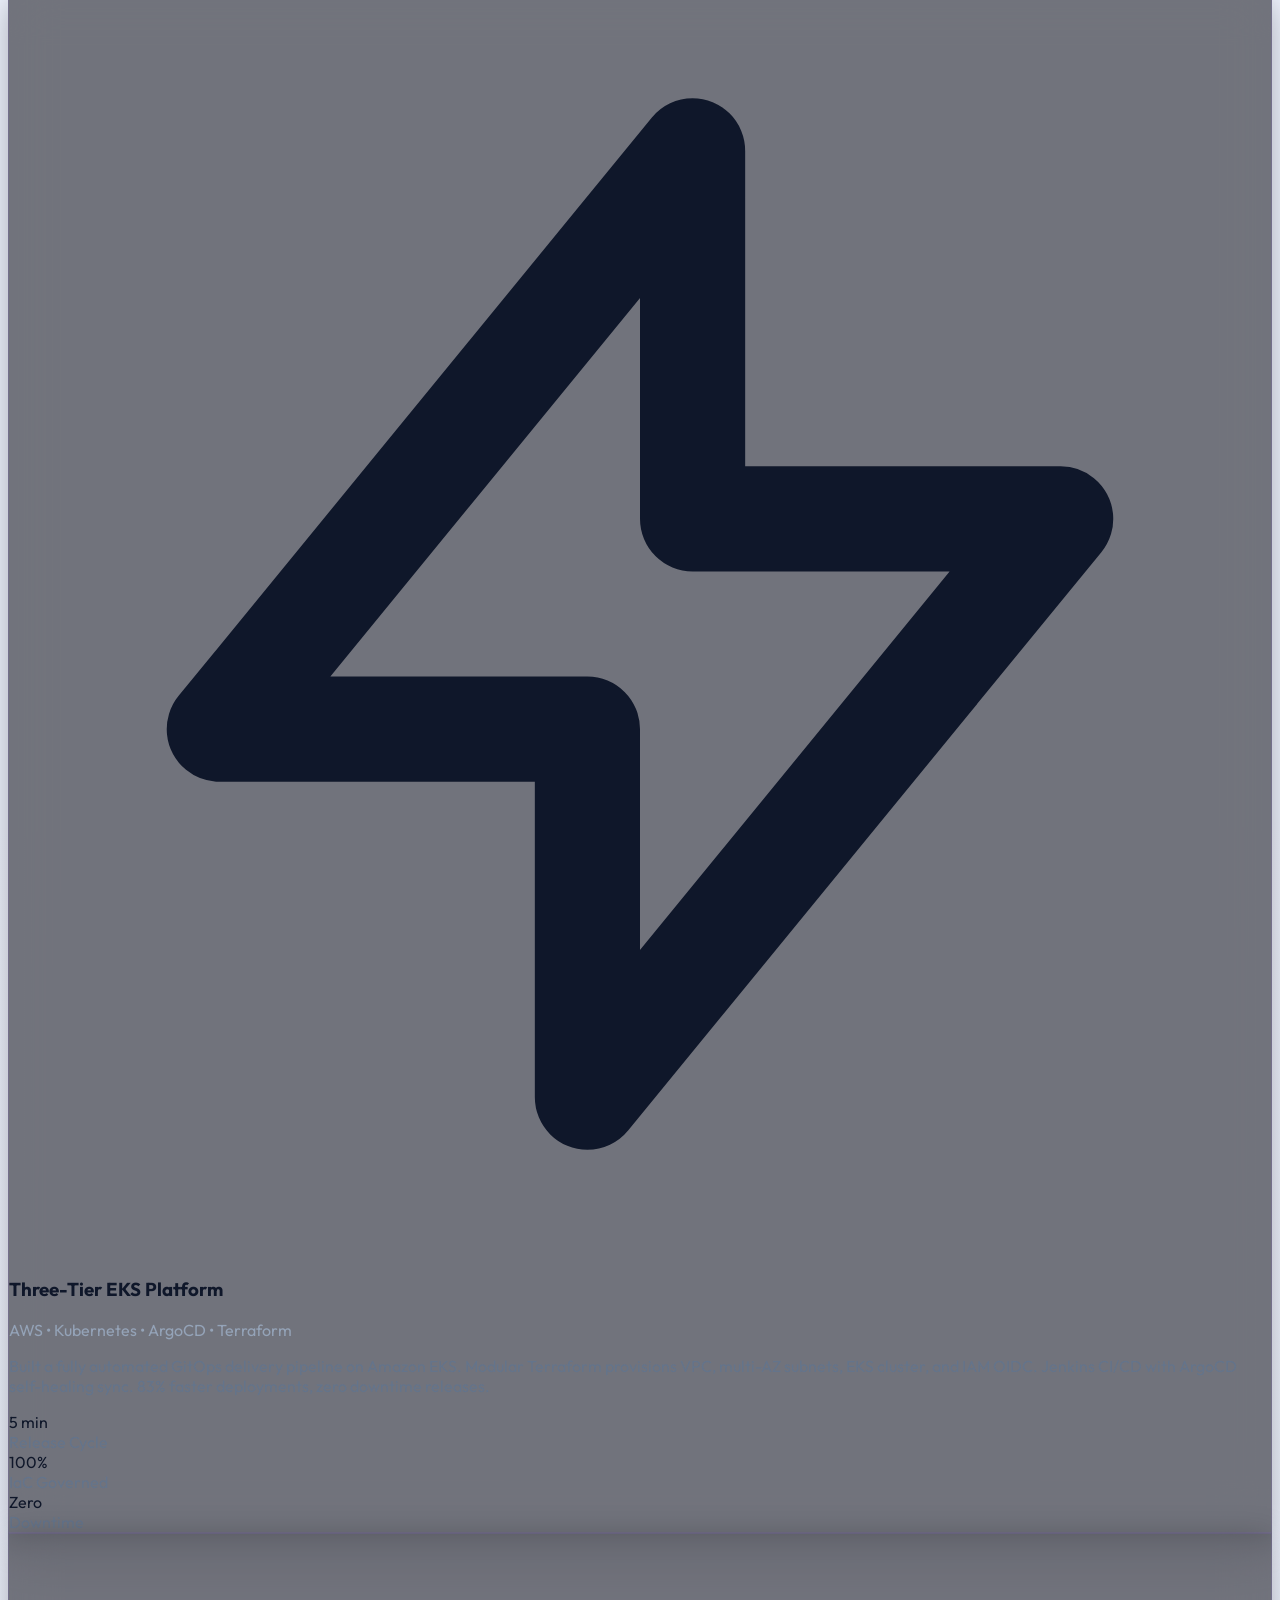
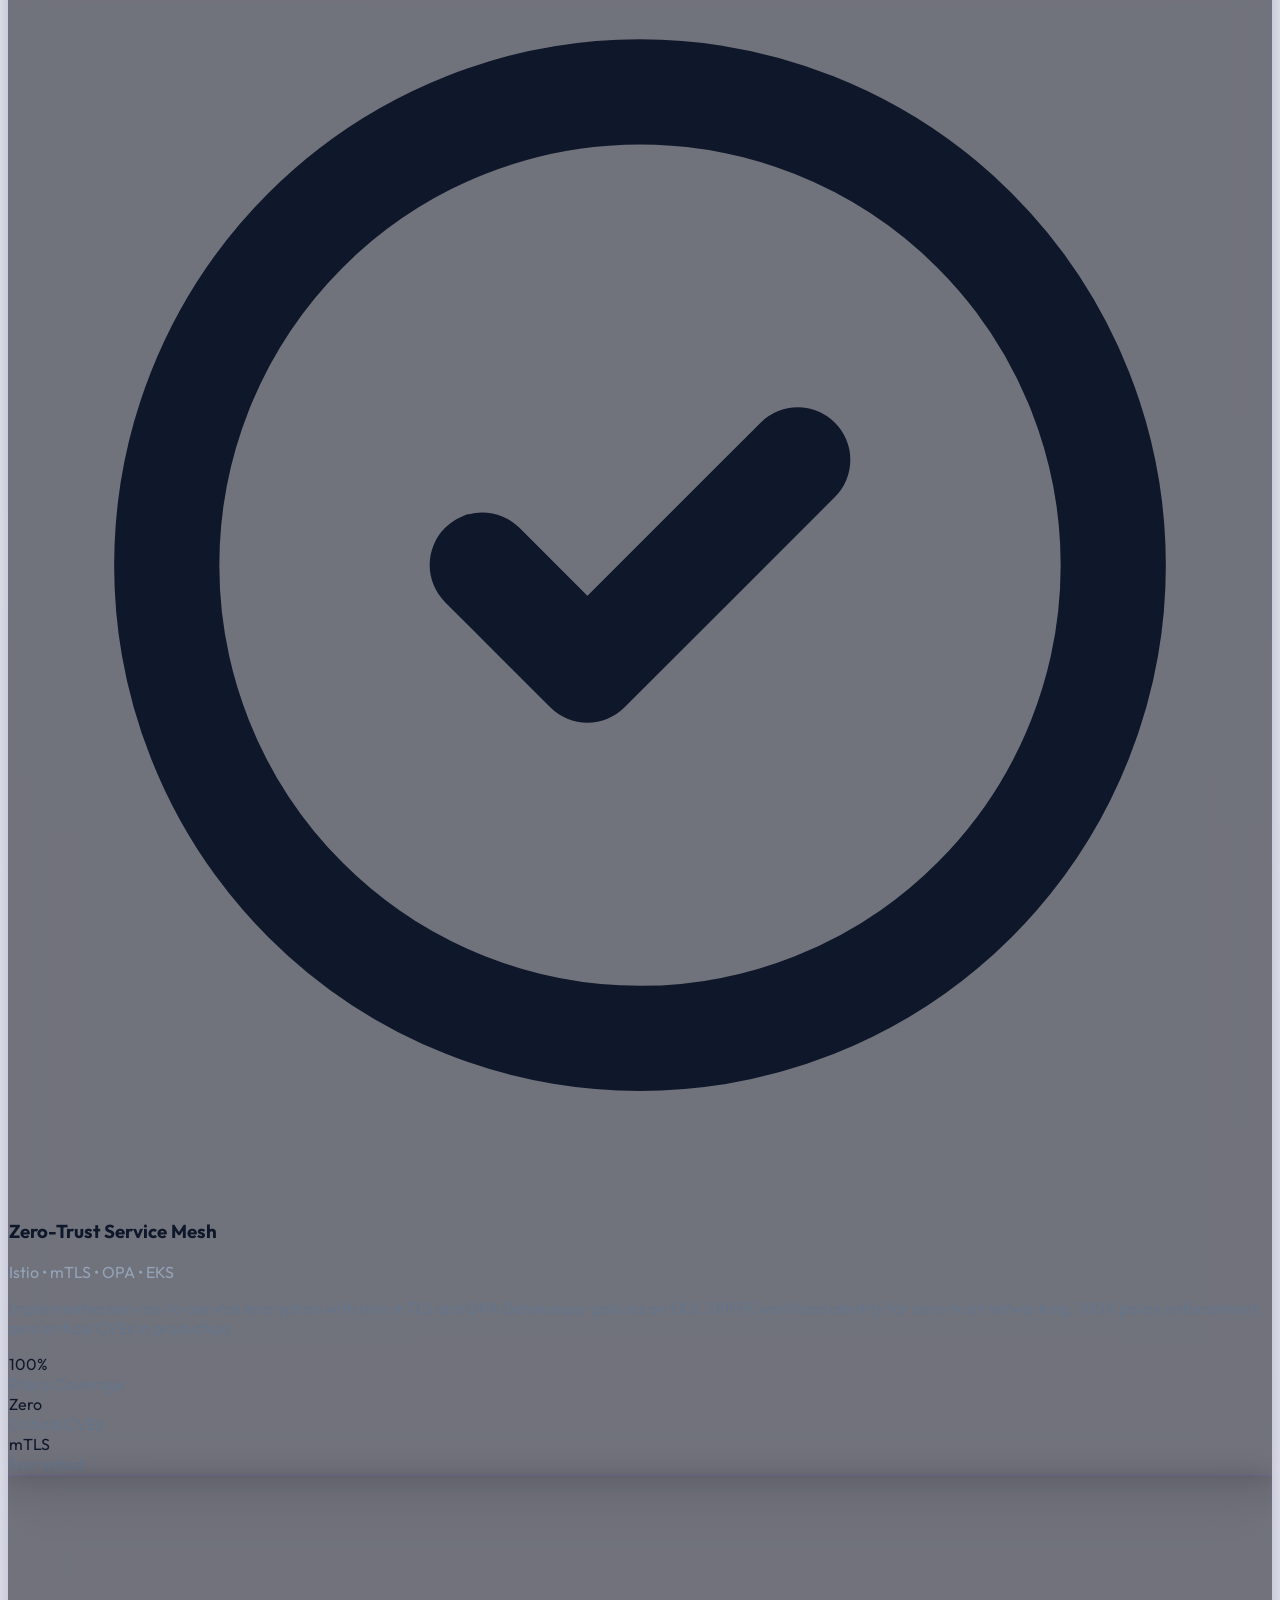
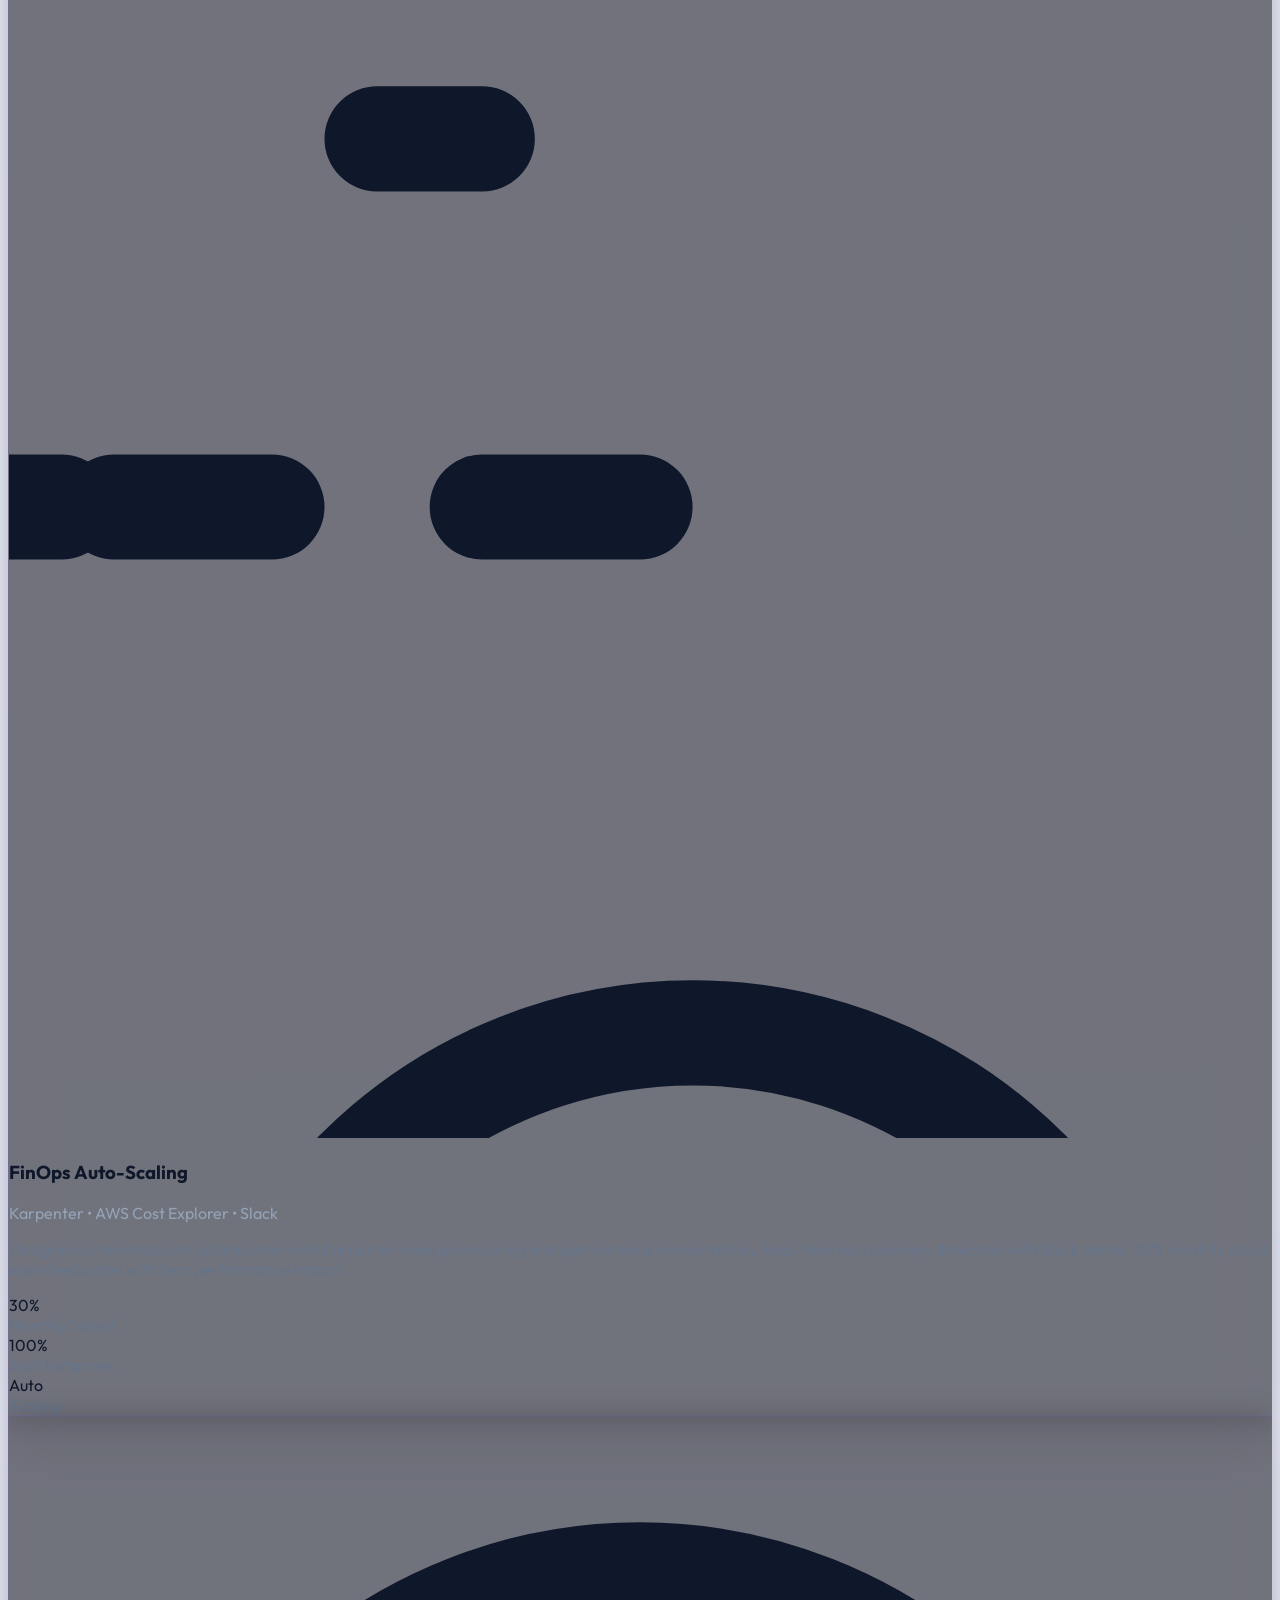
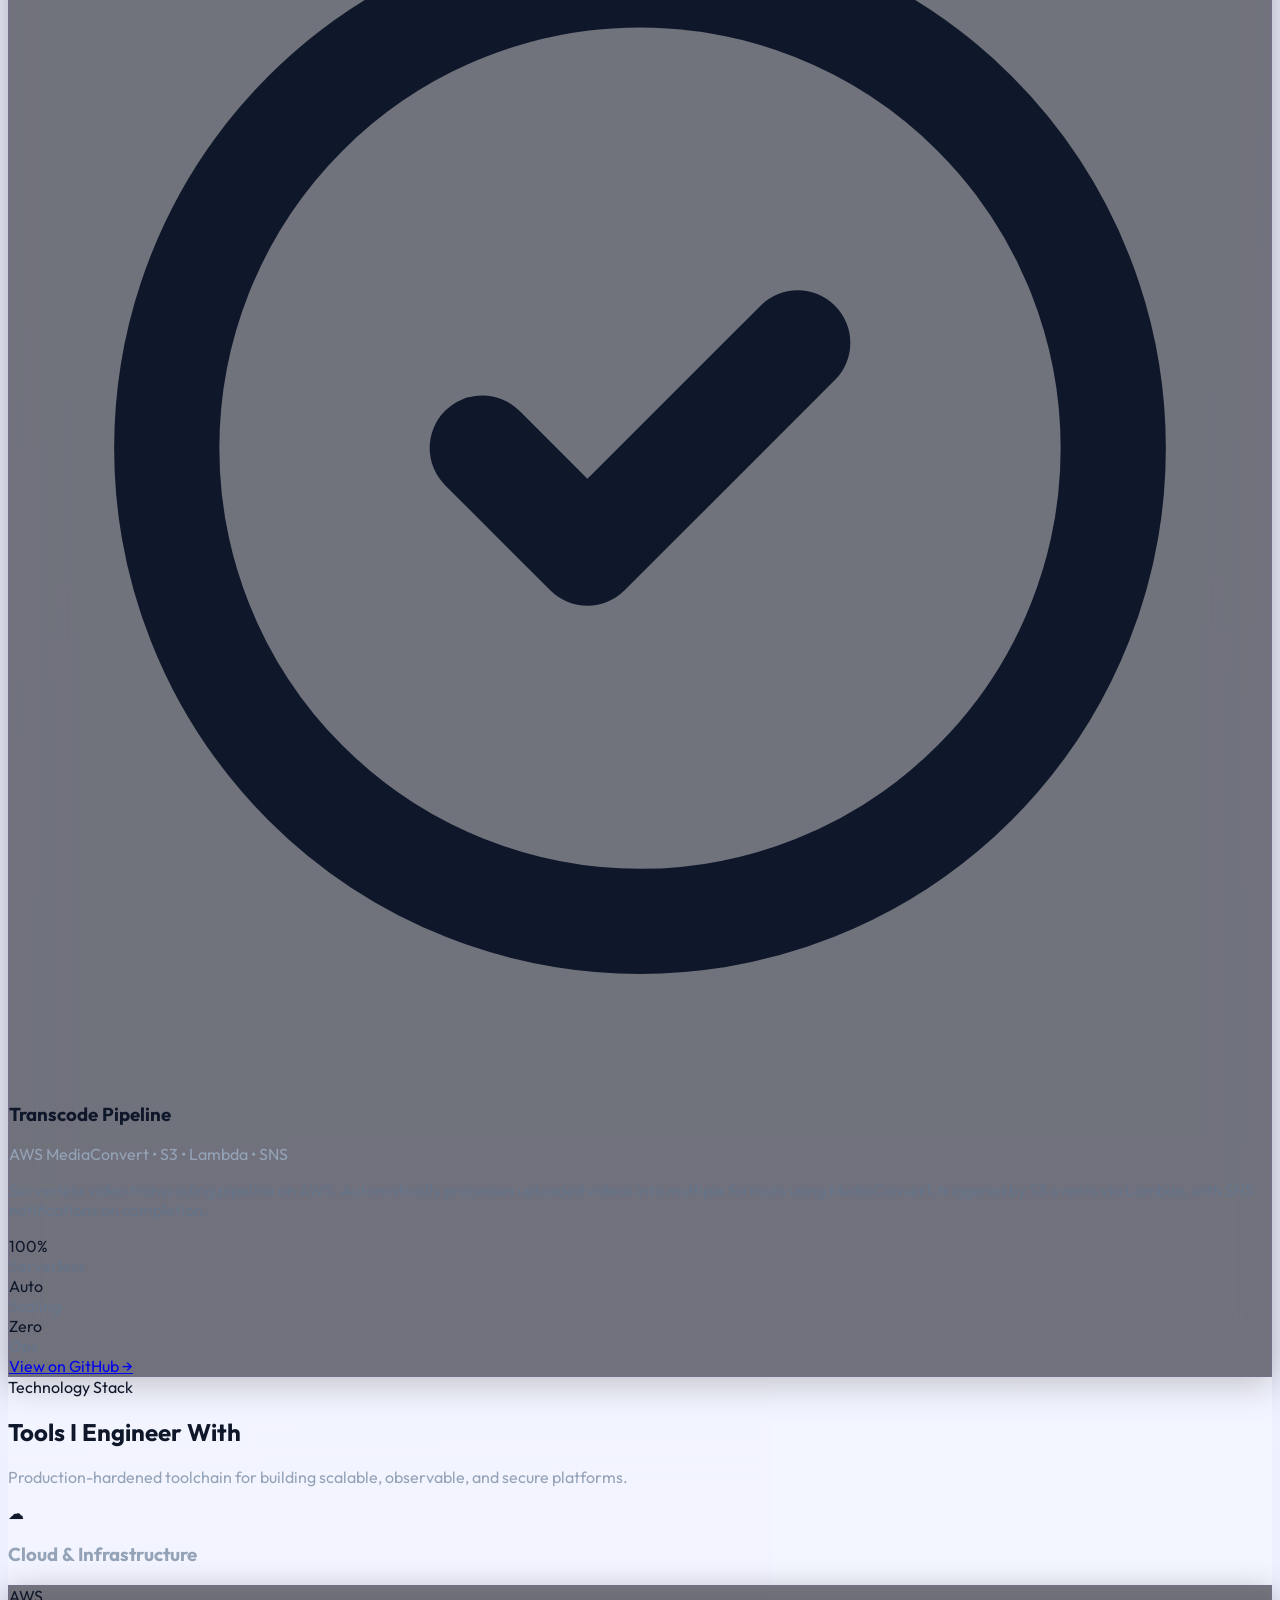
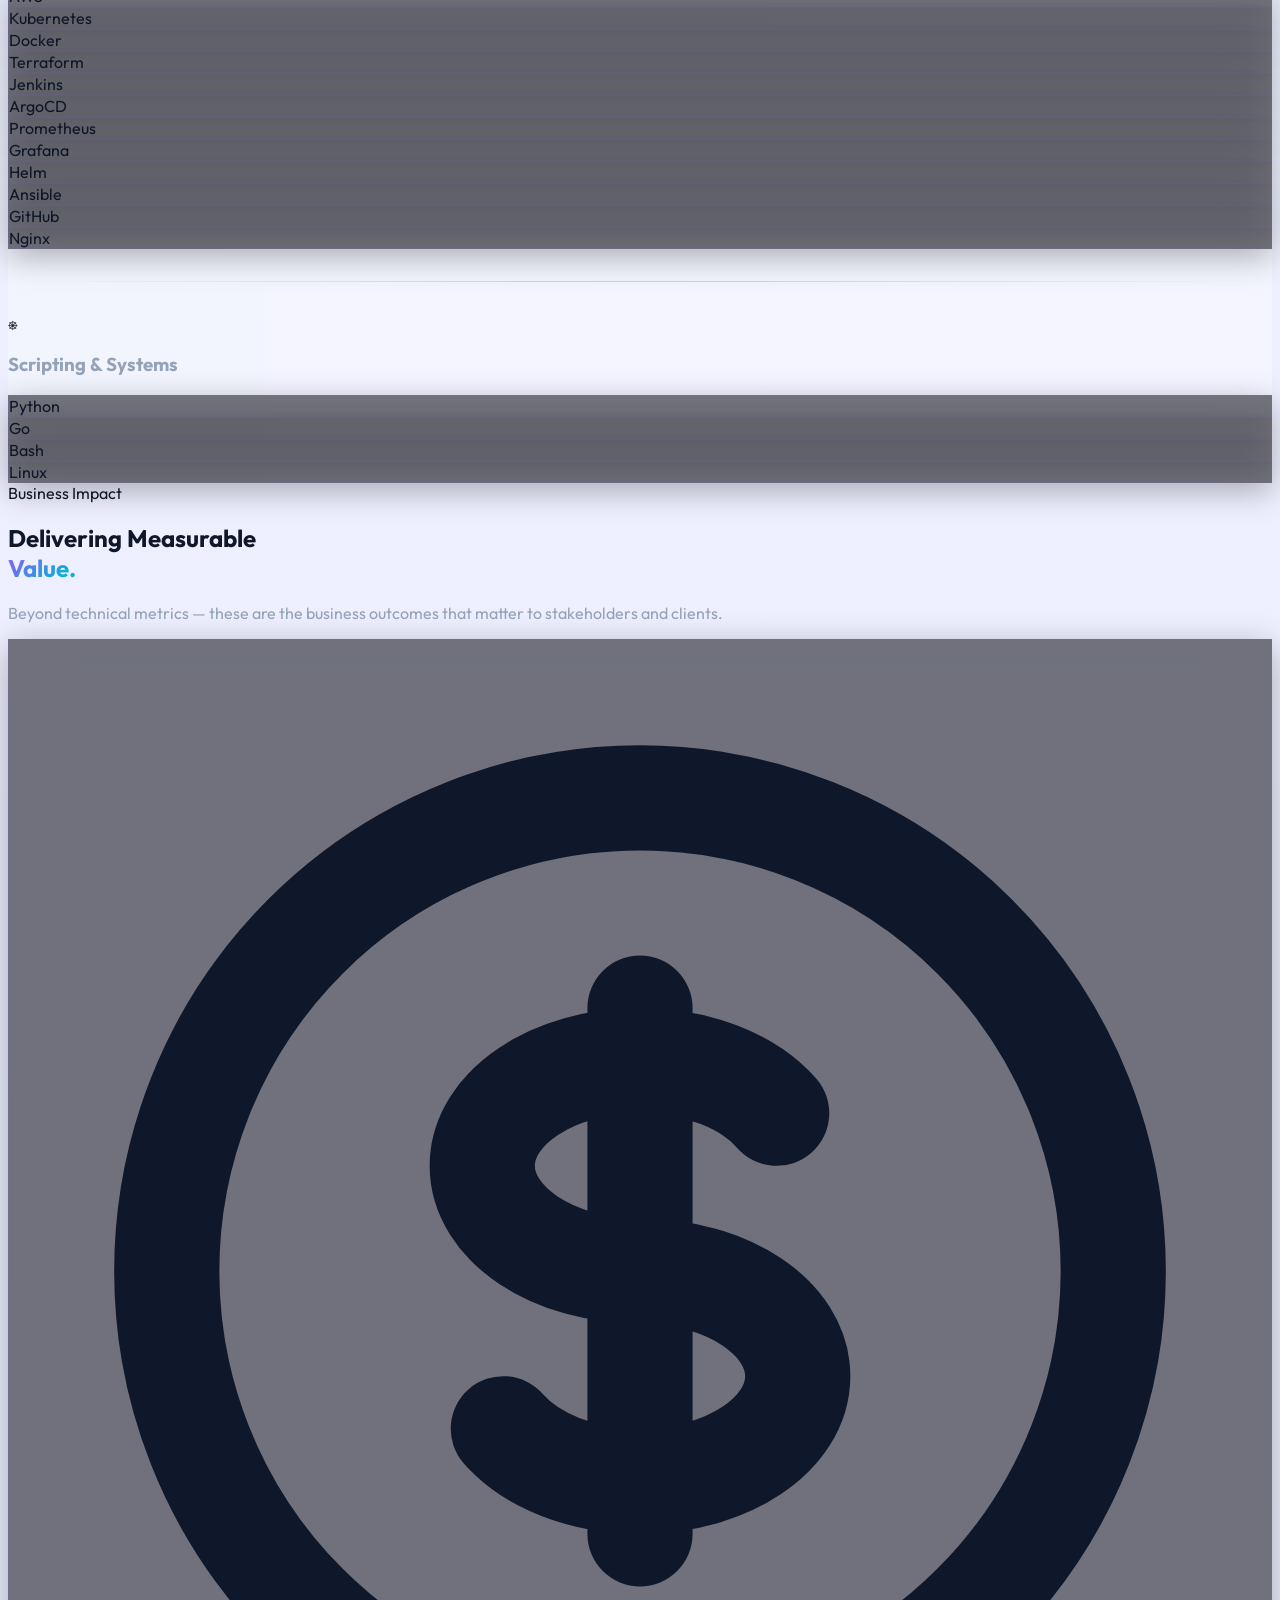
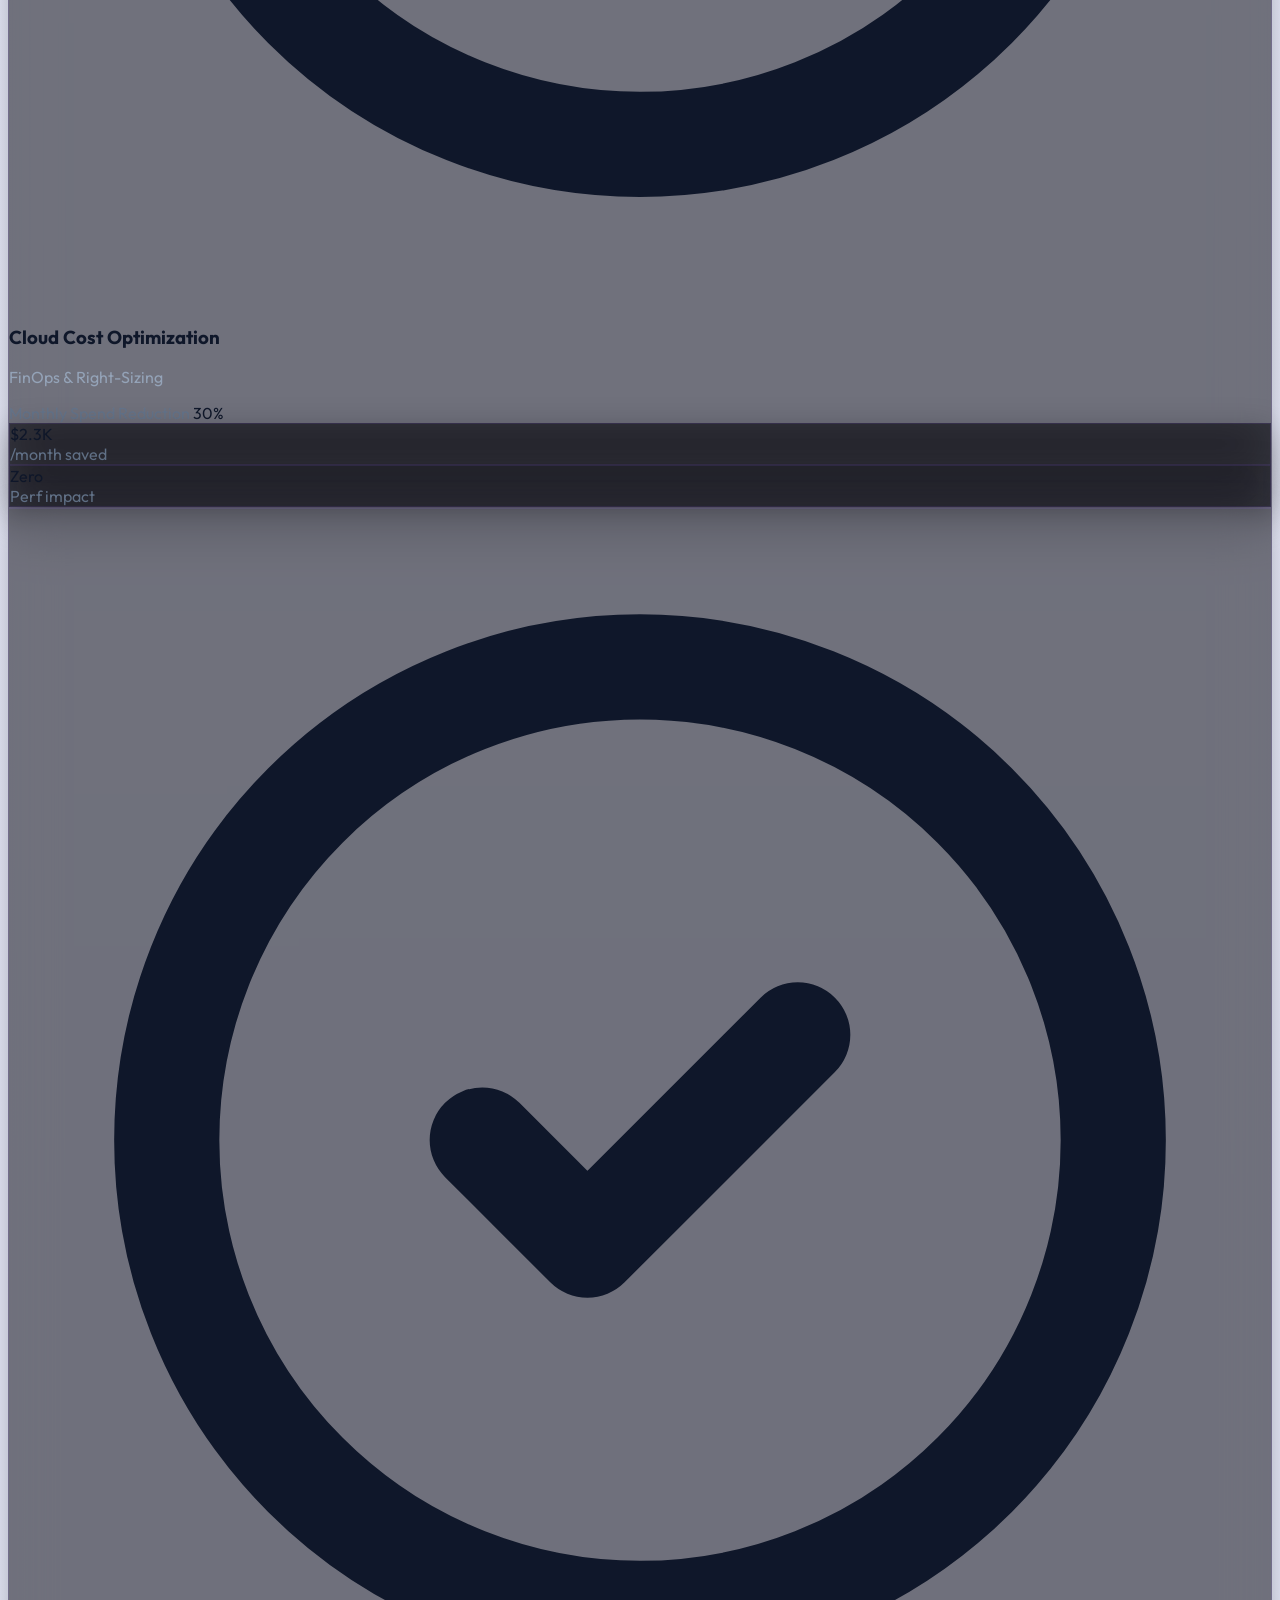
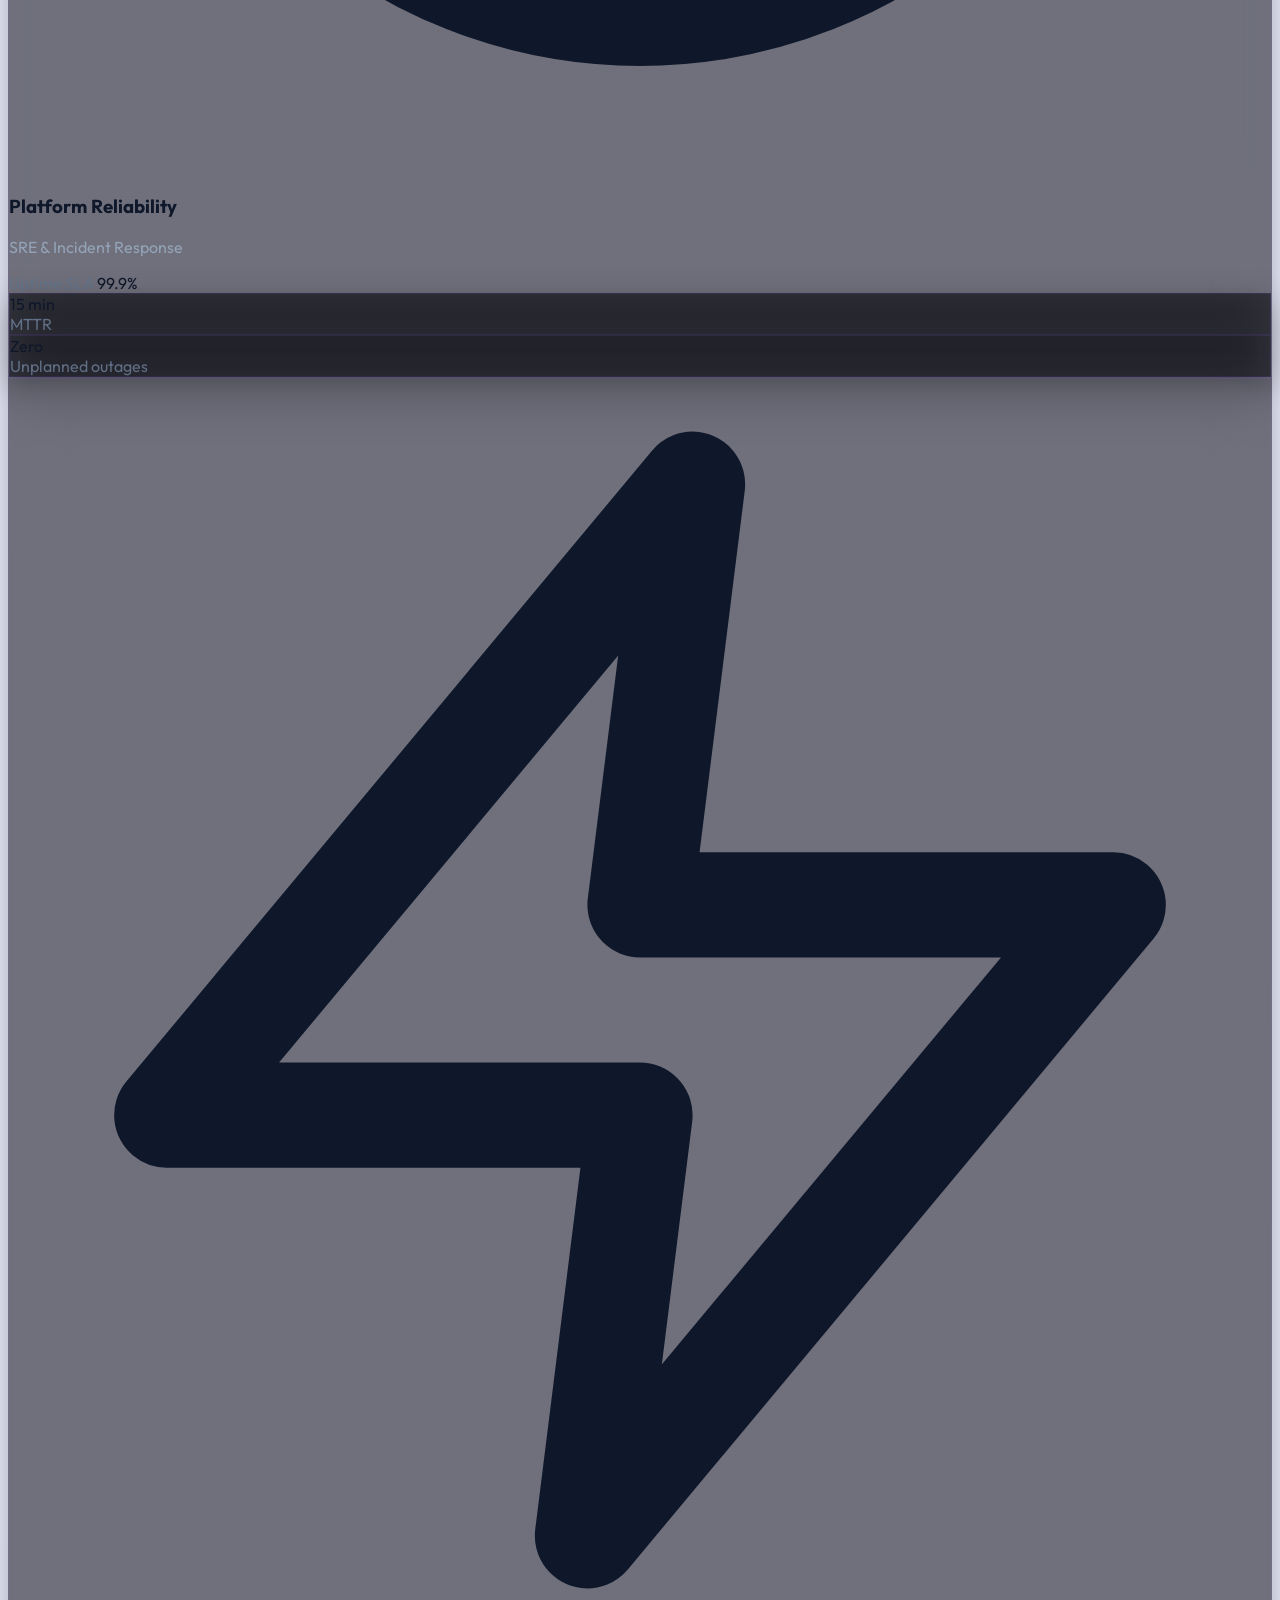
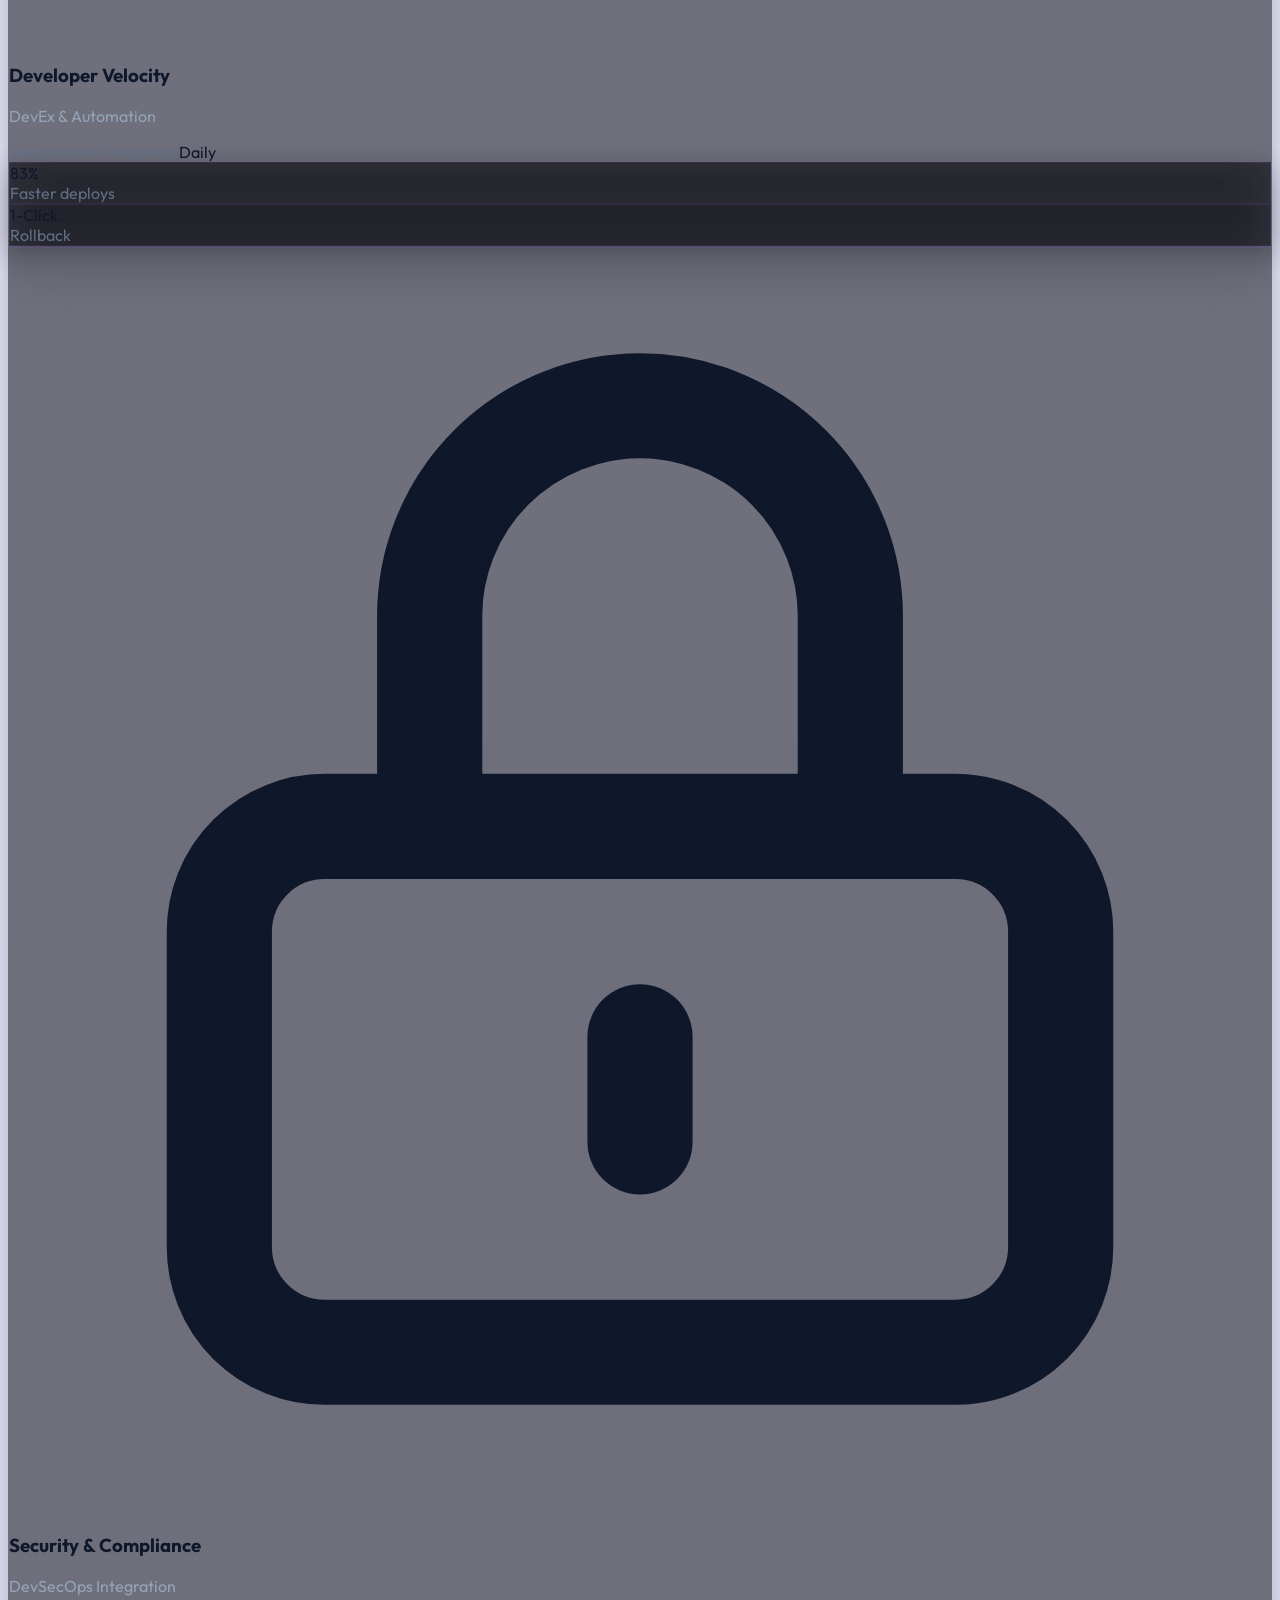
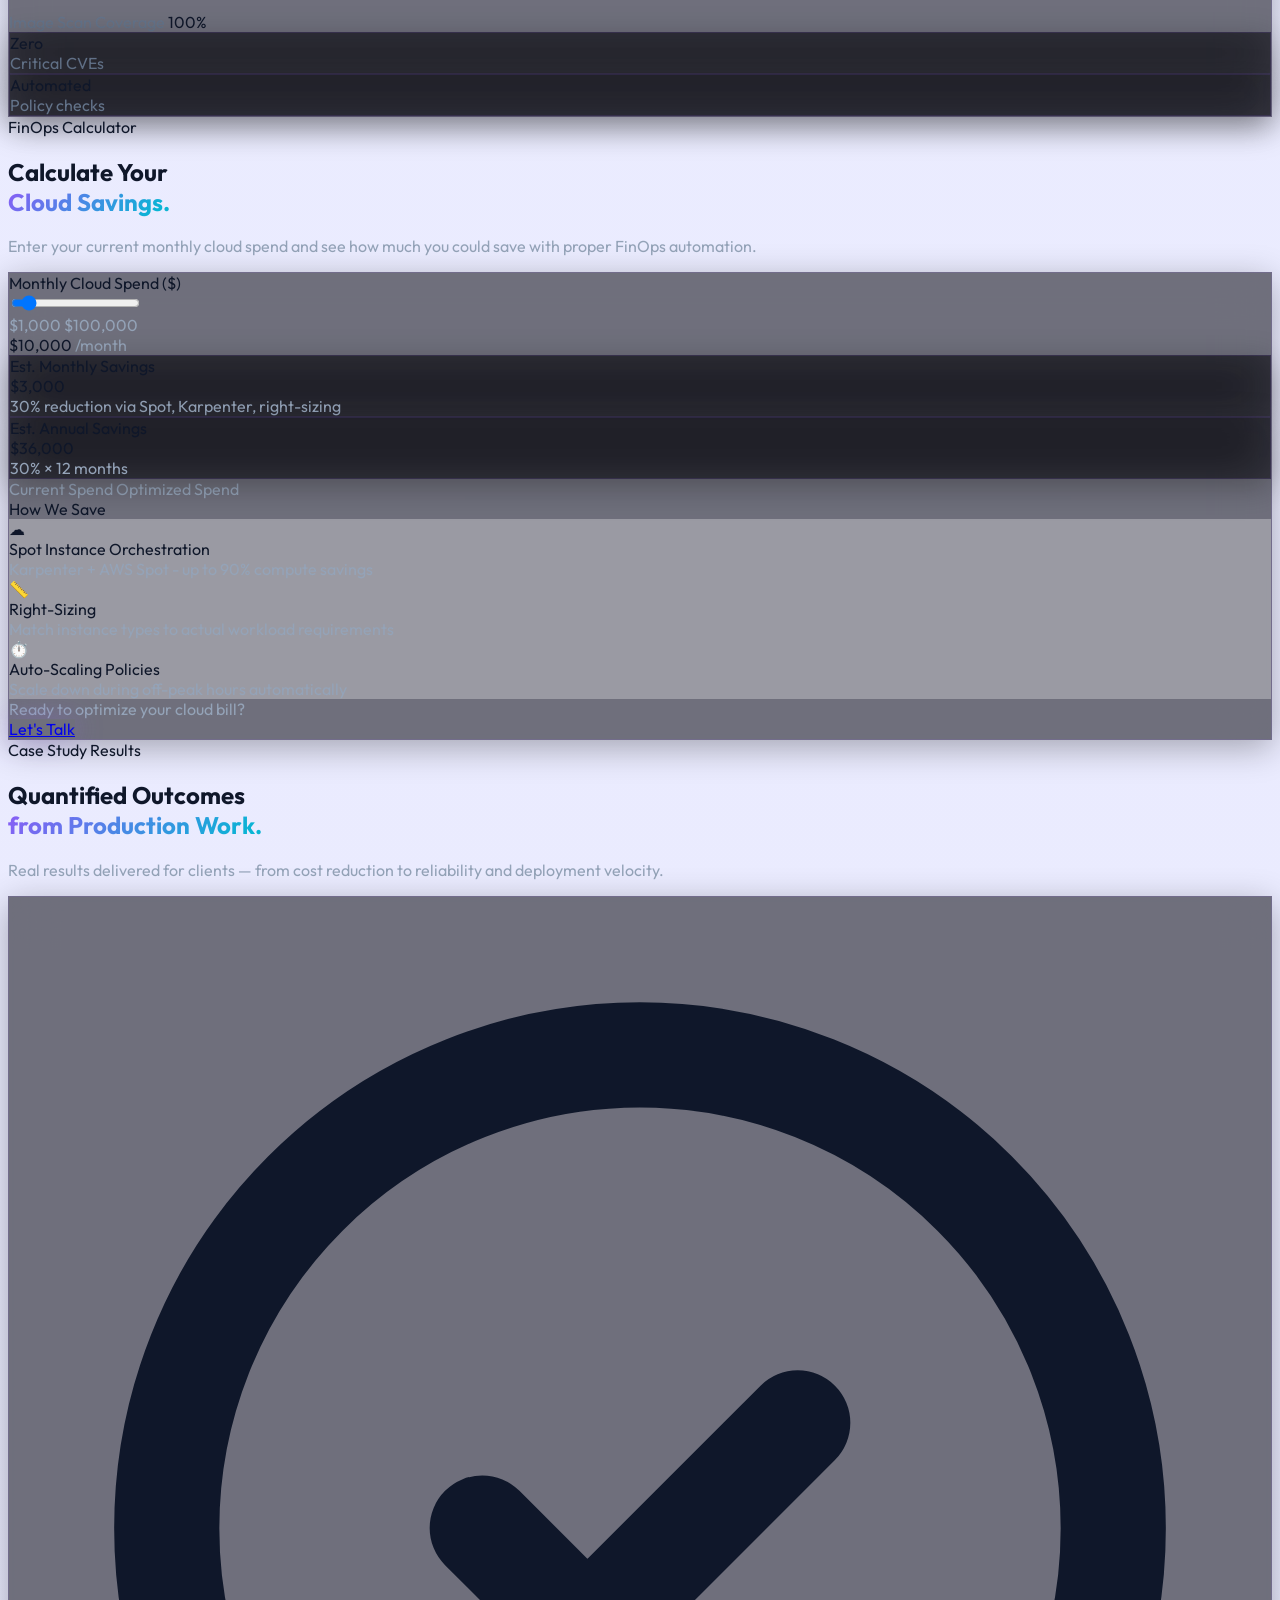
==== commit bd1bc5e7: "feat: add full cinematic package - film grain, letterbox bars, parallax depth, light leaks" ====
--- a/index.html
+++ b/index.html
@@ -447,6 +447,76 @@
             transition: width 0.1s ease;
         }
 
+        /* ============================================
+           CINEMATIC PACKAGE
+           ============================================ */
+
+        /* Film Grain Overlay */
+        .film-grain {
+            position: fixed;
+            top: 0; left: 0; width: 100vw; height: 100vh;
+            pointer-events: none;
+            z-index: 100000;
+            opacity: 0.06;
+            mix-blend-mode: overlay;
+            background: url("data:image/svg+xml,%3Csvg viewBox='0 0 200 200' xmlns='http://www.w3.org/2000/svg'%3E%3Cfilter id='noiseFilter'%3E%3CfeTurbulence type='fractalNoise' baseFrequency='0.65' numOctaves='3' stitchTiles='stitch'/%3E%3C/filter%3E%3Crect width='100%25' height='100%25' filter='url(%23noiseFilter)' opacity='0.5'/%3E%3C/svg%3E");
+            pointer-events: none;
+        }
+
+        /* Letterbox Bars */
+        .letterbox-bar {
+            position: fixed;
+            left: 0; width: 100vw; height: 0;
+            background: #000;
+            z-index: 99999;
+            transition: height 0.5s ease;
+            box-shadow: inset 0 0 50px rgba(0,0,0,0.8);
+        }
+        .letterbox-bar.top { top: 0; }
+        .letterbox-bar.bottom { bottom: 0; }
+        .letterbox-bar.active { height: 3vh; }
+
+        /* Light Leaks */
+        .light-leak {
+            position: fixed;
+            top: 0; left: 0; width: 100vw; height: 100vh;
+            pointer-events: none;
+            z-index: 50000;
+            mix-blend-mode: screen;
+            opacity: 0;
+            animation: lightLeakDrift 20s ease-in-out infinite;
+        }
+        .light-leak-1 { background: radial-gradient(circle at 20% 30%, rgba(236, 72, 153, 0.15) 0%, transparent 40%); animation-delay: 0s; }
+        .light-leak-2 { background: radial-gradient(circle at 80% 70%, rgba(6, 182, 212, 0.15) 0%, transparent 40%); animation-delay: 5s; }
+        .light-leak-3 { background: radial-gradient(circle at 50% 20%, rgba(139, 92, 246, 0.1) 0%, transparent 40%); animation-delay: 10s; }
+        .light-leak-4 { background: radial-gradient(circle at 10% 80%, rgba(245, 158, 11, 0.12) 0%, transparent 40%); animation-delay: 15s; }
+
+        @keyframes lightLeakDrift {
+            0%, 100% { opacity: 0; transform: scale(0.8) rotate(0deg); }
+            25% { opacity: 0.5; transform: scale(1.2) rotate(90deg); }
+            50% { opacity: 0.3; transform: scale(0.9) rotate(180deg); }
+            75% { opacity: 0.6; transform: scale(1.1) rotate(270deg); }
+        }
+
+        /* Parallax Depth Container */
+        .parallax-layer {
+            position: fixed;
+            top: 0; left: 0; width: 100vw; height: 100vh;
+            pointer-events: none;
+            z-index: 0;
+            will-change: transform;
+        }
+
+        /* Cinematic Section Transition Wipe */
+        .section-wipe {
+            position: absolute;
+            top: 0; left: -100%; width: 100%; height: 100%;
+            background: linear-gradient(90deg, #020204 0%, #0a0a12 100%);
+            z-index: 100;
+            transition: left 0.8s cubic-bezier(0.25, 0.46, 0.45, 0.94);
+        }
+        .section-wipe.active { left: 100%; }
+
         /* Custom Animated Cursor */
         .custom-cursor {
             position: fixed;
@@ -843,6 +913,29 @@
     <div class="custom-cursor hidden" id="customCursor"></div>
     <div class="scroll-progress" id="scrollProgress"></div>
     <button class="back-to-top" id="backToTop">↑</button>
+
+    <!-- Cinematic Package Elements -->
+    <div class="film-grain" id="filmGrain"></div>
+    <div class="letterbox-bar top" id="letterboxTop"></div>
+    <div class="letterbox-bar bottom" id="letterboxBottom"></div>
+    <div class="light-leak light-leak-1"></div>
+    <div class="light-leak light-leak-2"></div>
+    <div class="light-leak light-leak-3"></div>
+    <div class="light-leak light-leak-4"></div>
+
+    <!-- Parallax Layers -->
+    <div class="parallax-layer" data-speed="0.05" id="parallax-1">
+        <div class="absolute top-1/4 left-1/10 w-96 h-96 bg-neon-purple/10 rounded-full blur-[120px]"></div>
+        <div class="absolute bottom-1/5 right-1/8 w-80 h-80 bg-neon-cyan/10 rounded-full blur-[100px]"></div>
+    </div>
+    <div class="parallax-layer" data-speed="0.08" id="parallax-2">
+        <div class="absolute top-1/3 left-1/4 w-80 h-80 bg-neon-pink/10 rounded-full blur-[80px]"></div>
+        <div class="absolute bottom-1/4 left-1/3 w-96 h-96 bg-neon-amber/10 rounded-full blur-[110px]"></div>
+    </div>
+    <div class="parallax-layer" data-speed="0.12" id="parallax-3">
+        <div class="absolute top-1/6 right-1/6 w-64 h-64 bg-neon-emerald/10 rounded-full blur-[70px]"></div>
+        <div class="absolute bottom-1/3 right-1/4 w-80 h-80 bg-neon-purple/8 rounded-full blur-[90px]"></div>
+    </div>
 
     <!-- ============ ANIMATED BACKGROUND ============ -->
     <div class="fixed inset-0 z-0 overflow-hidden pointer-events-none">
@@ -3056,6 +3149,28 @@
         });
 
         // ============================================
+        // CINEMATIC PACKAGE - PARALLAX & LIGHT LEAKS
+        // ============================================
+        const parallaxLayers = document.querySelectorAll('.parallax-layer');
+
+        window.addEventListener('scroll', () => {
+            const scrollY = window.scrollY;
+            parallaxLayers.forEach(layer => {
+                const speed = layer.getAttribute('data-speed');
+                const yPos = -(scrollY * speed);
+                layer.style.transform = `translateY(${yPos}px)`;
+            });
+        });
+
+        // Activate letterbox bars after page load
+        window.addEventListener('load', () => {
+            setTimeout(() => {
+                document.getElementById('letterboxTop').classList.add('active');
+                document.getElementById('letterboxBottom').classList.add('active');
+            }, 1500);
+        });
+
+        // ============================================
         // CUSTOM ANIMATED CURSOR
         // ============================================
         const cursor = document.getElementById('customCursor');
